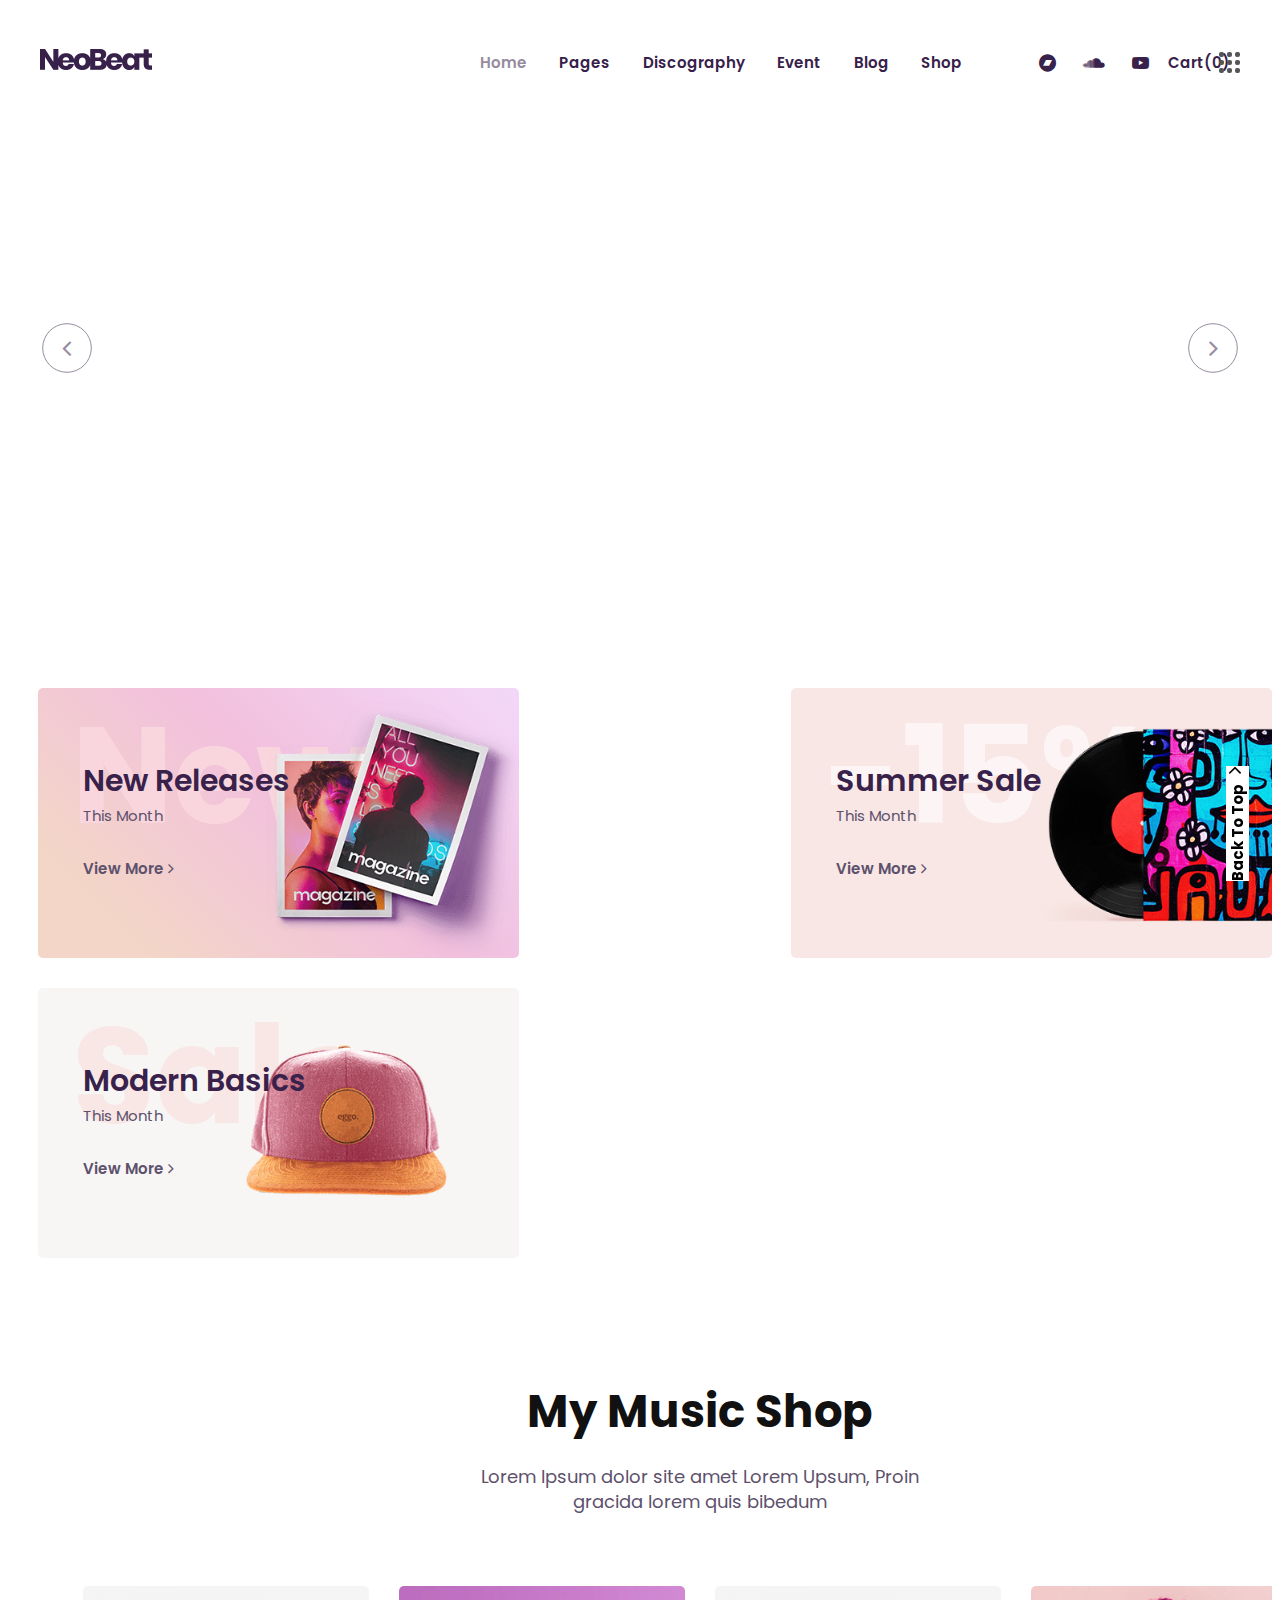
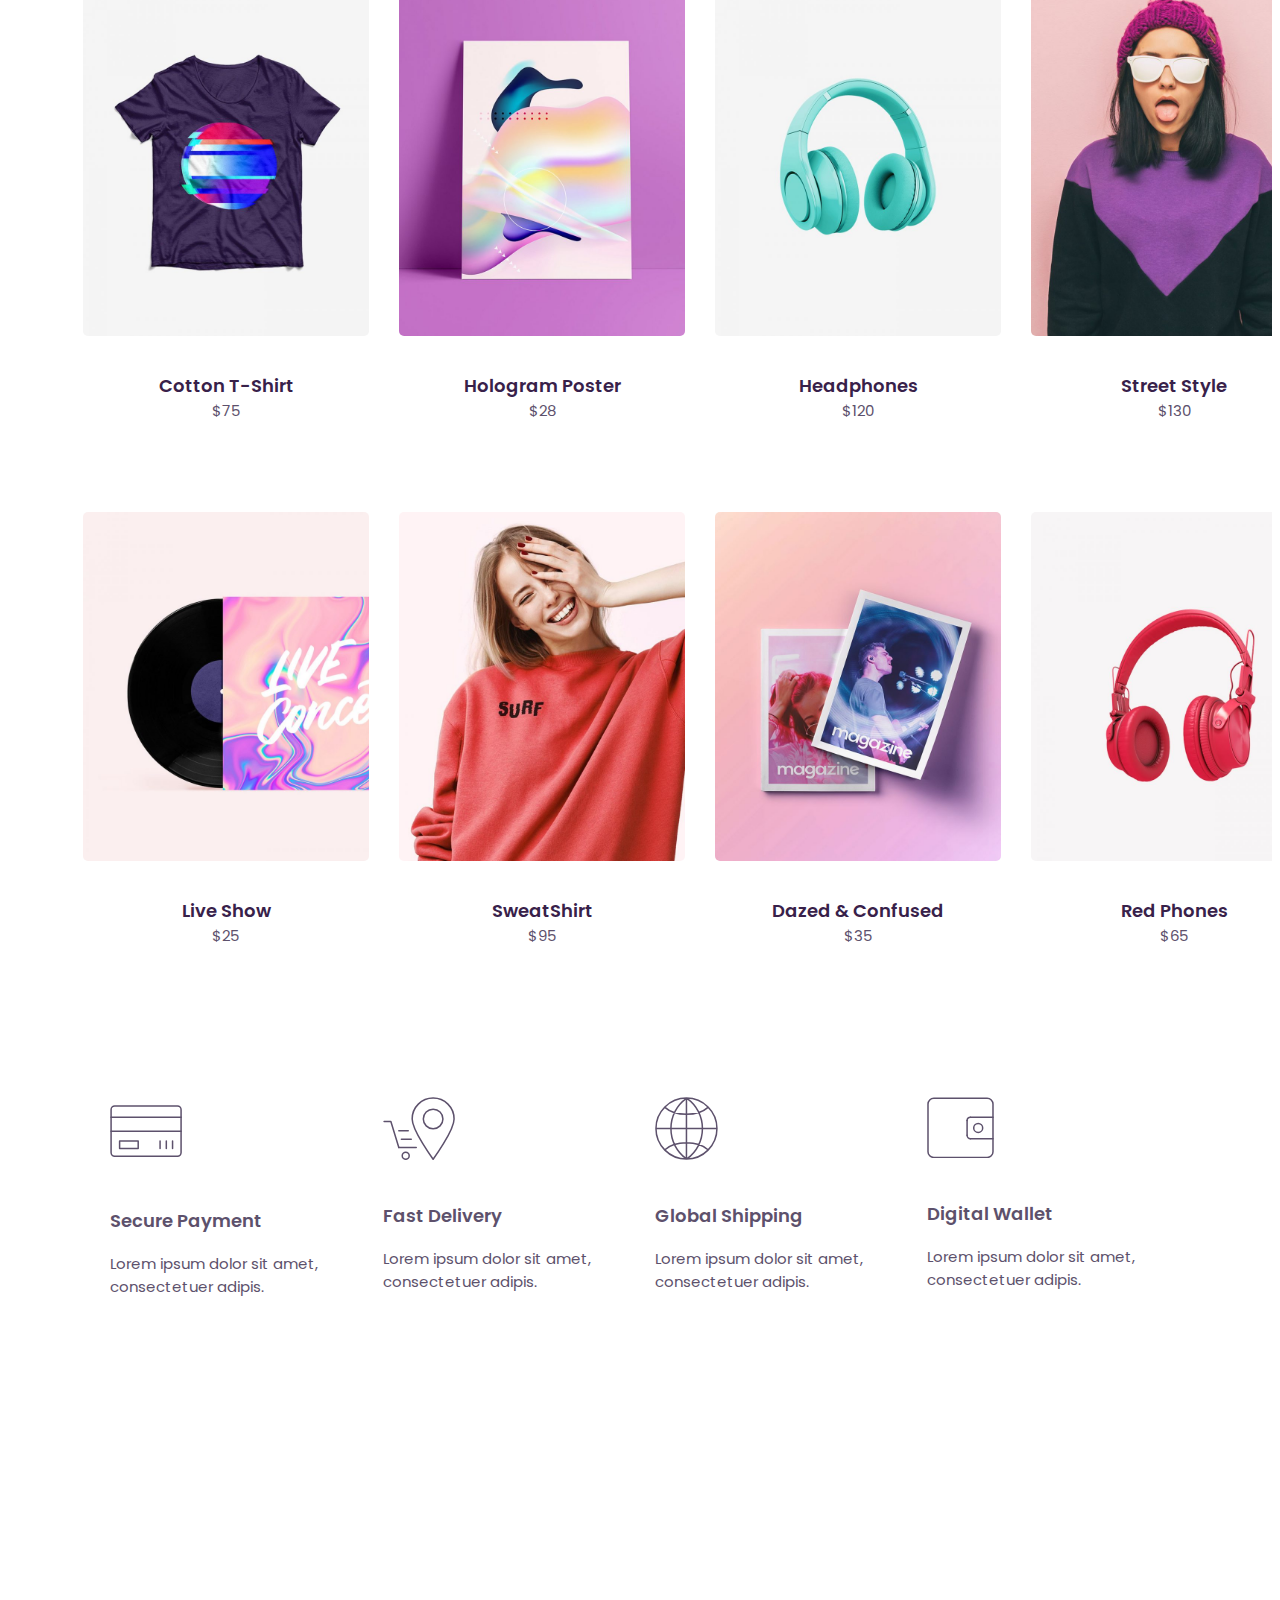
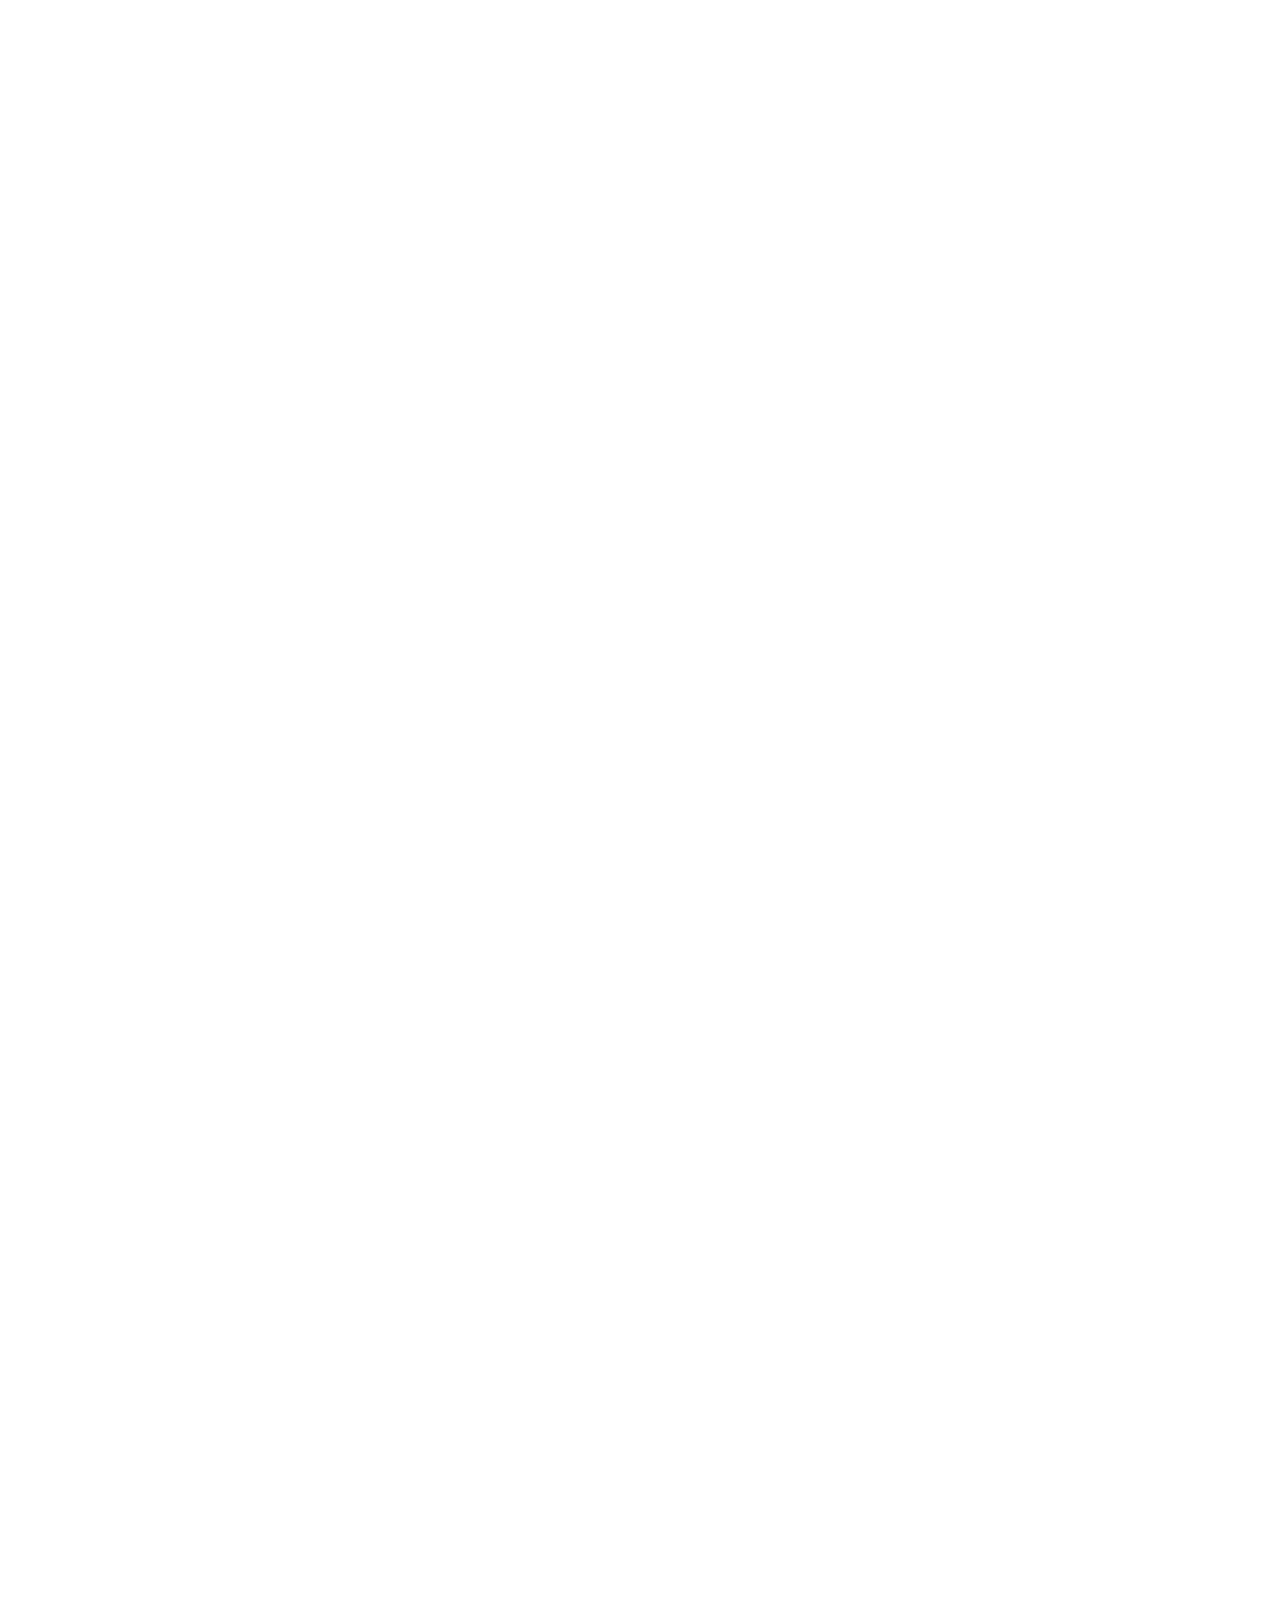
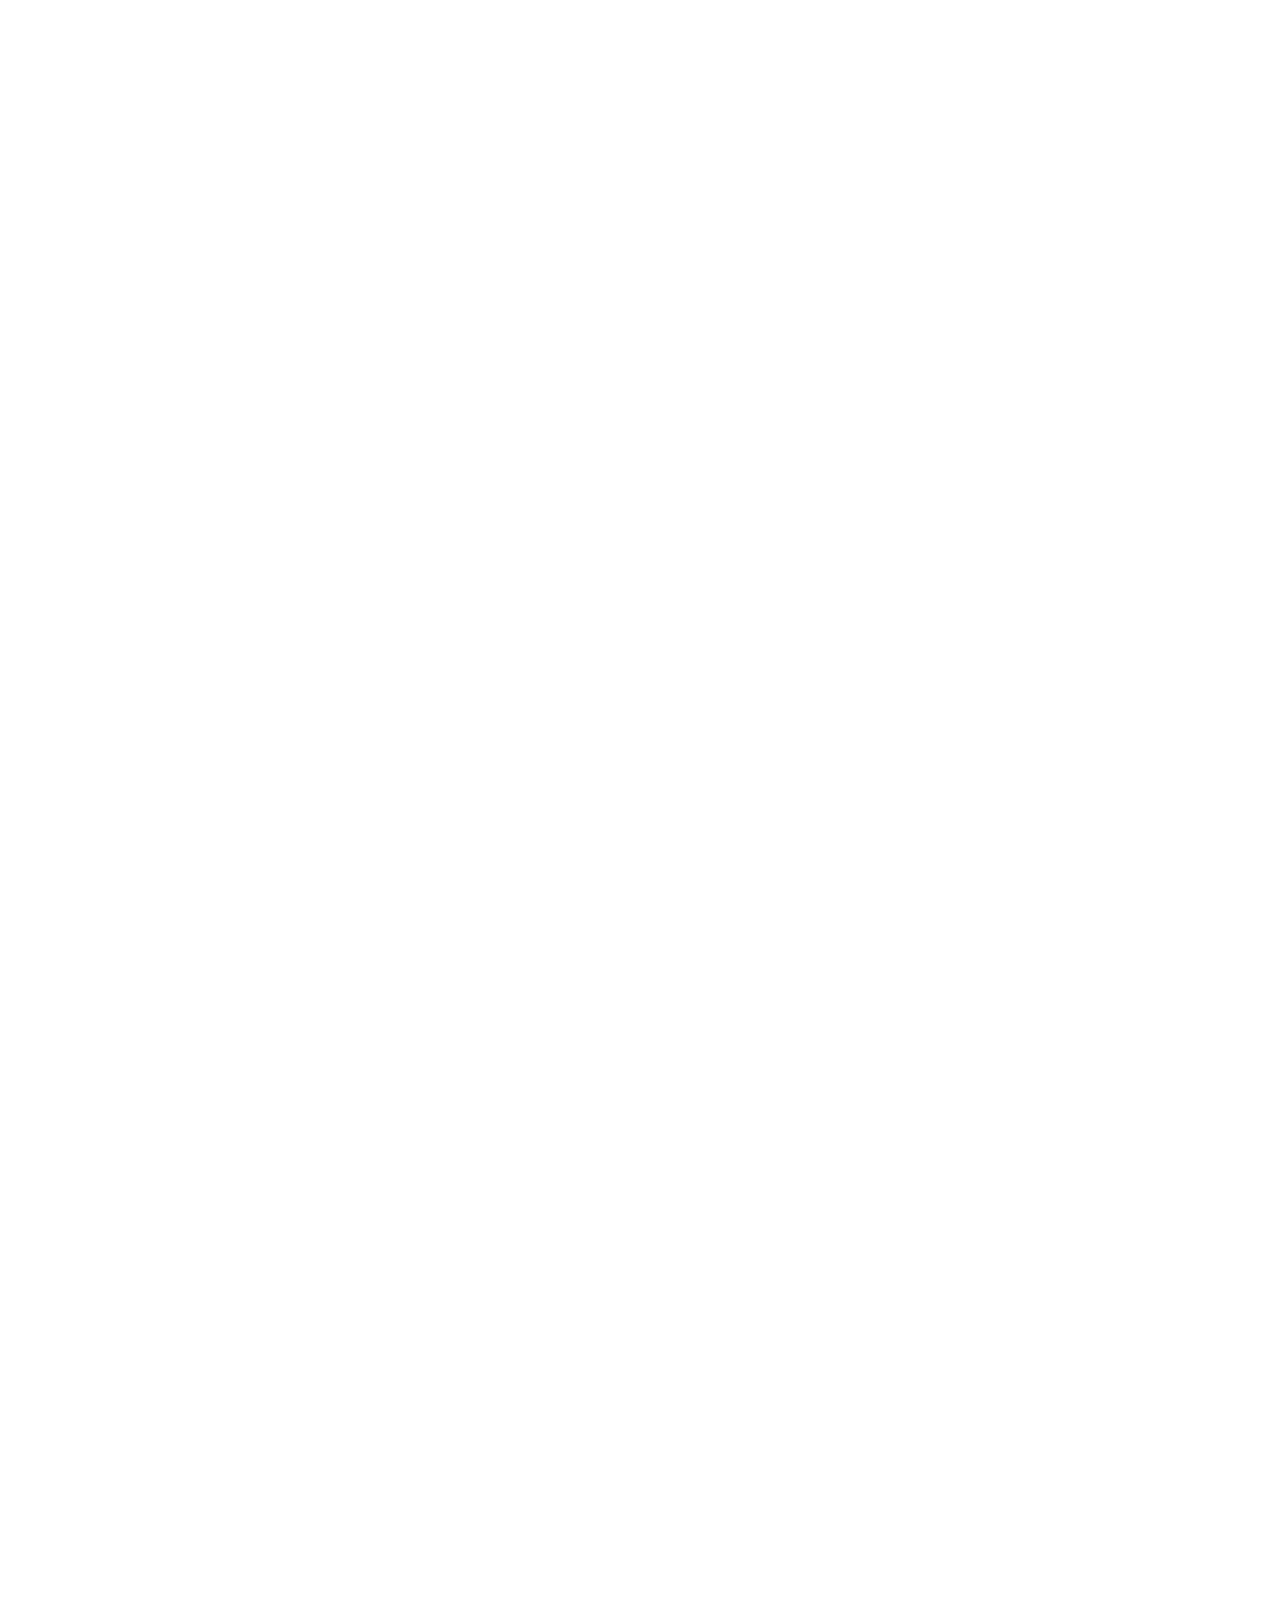
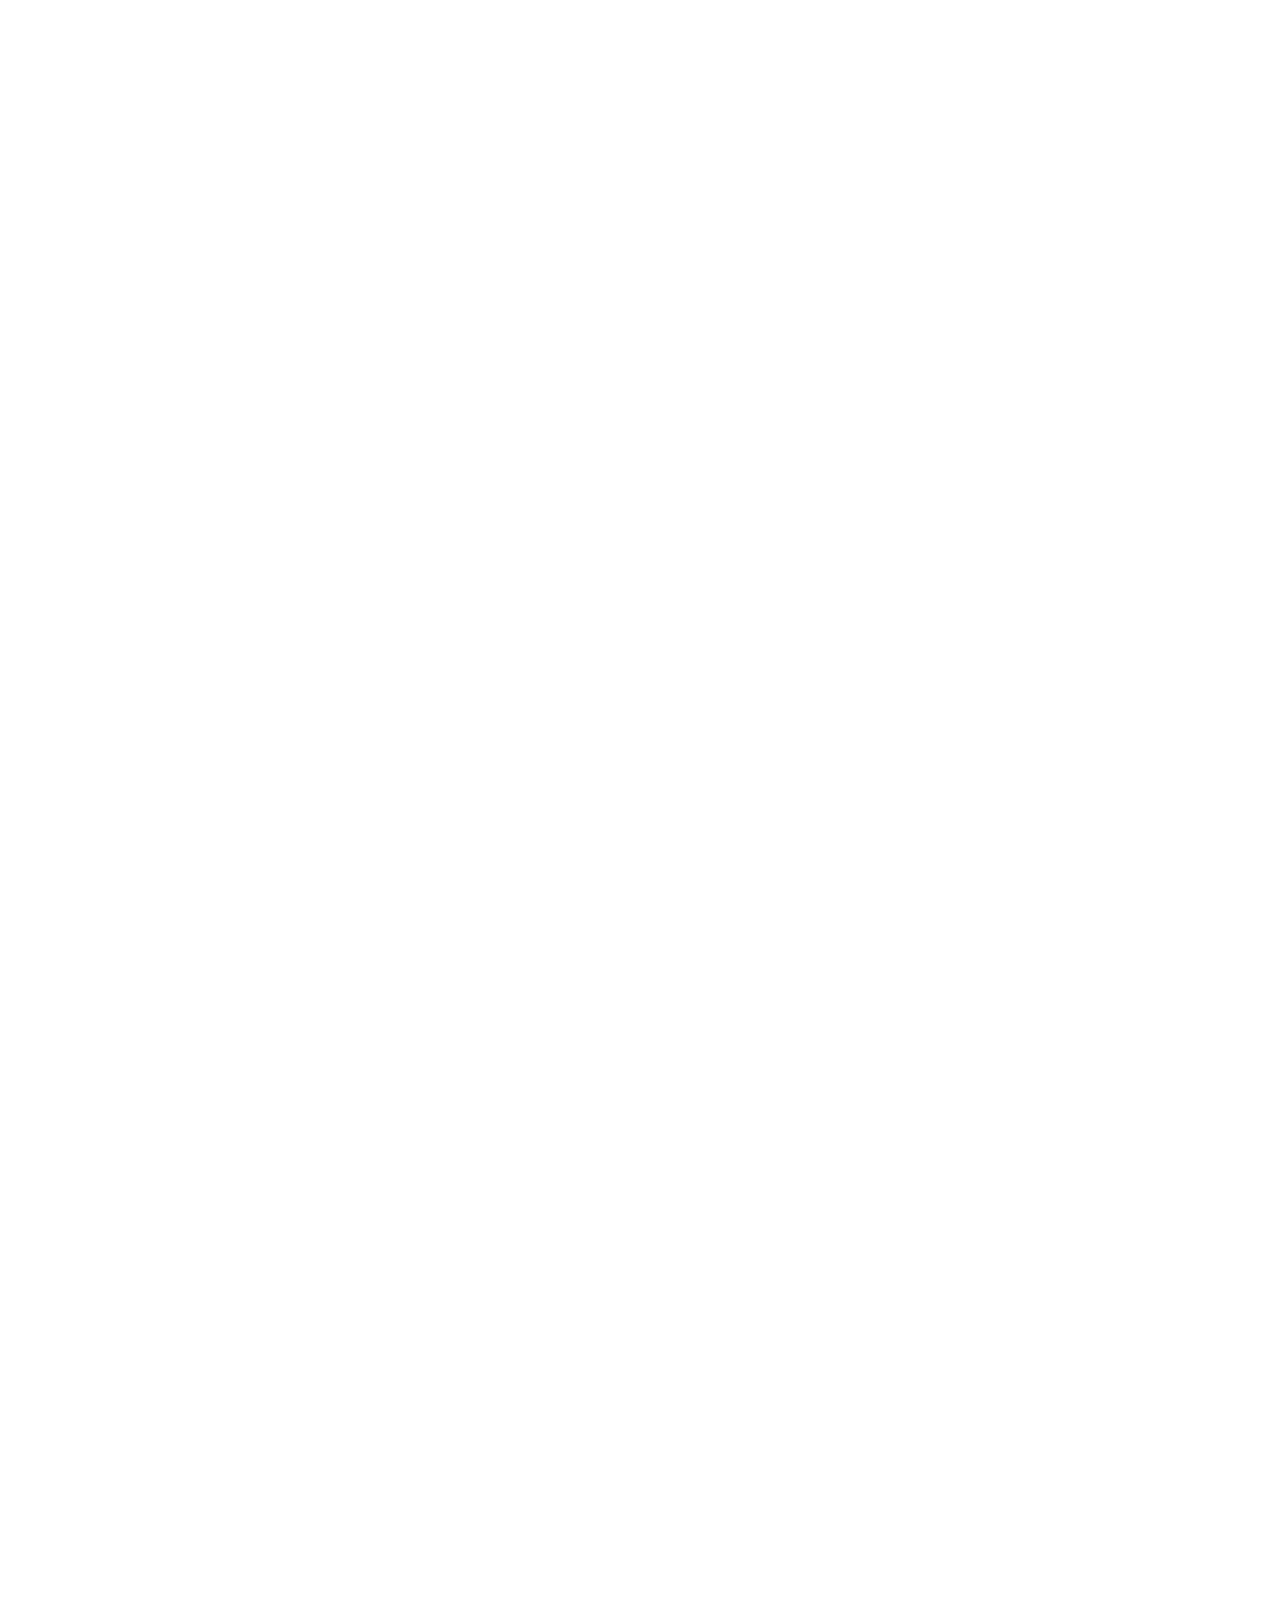
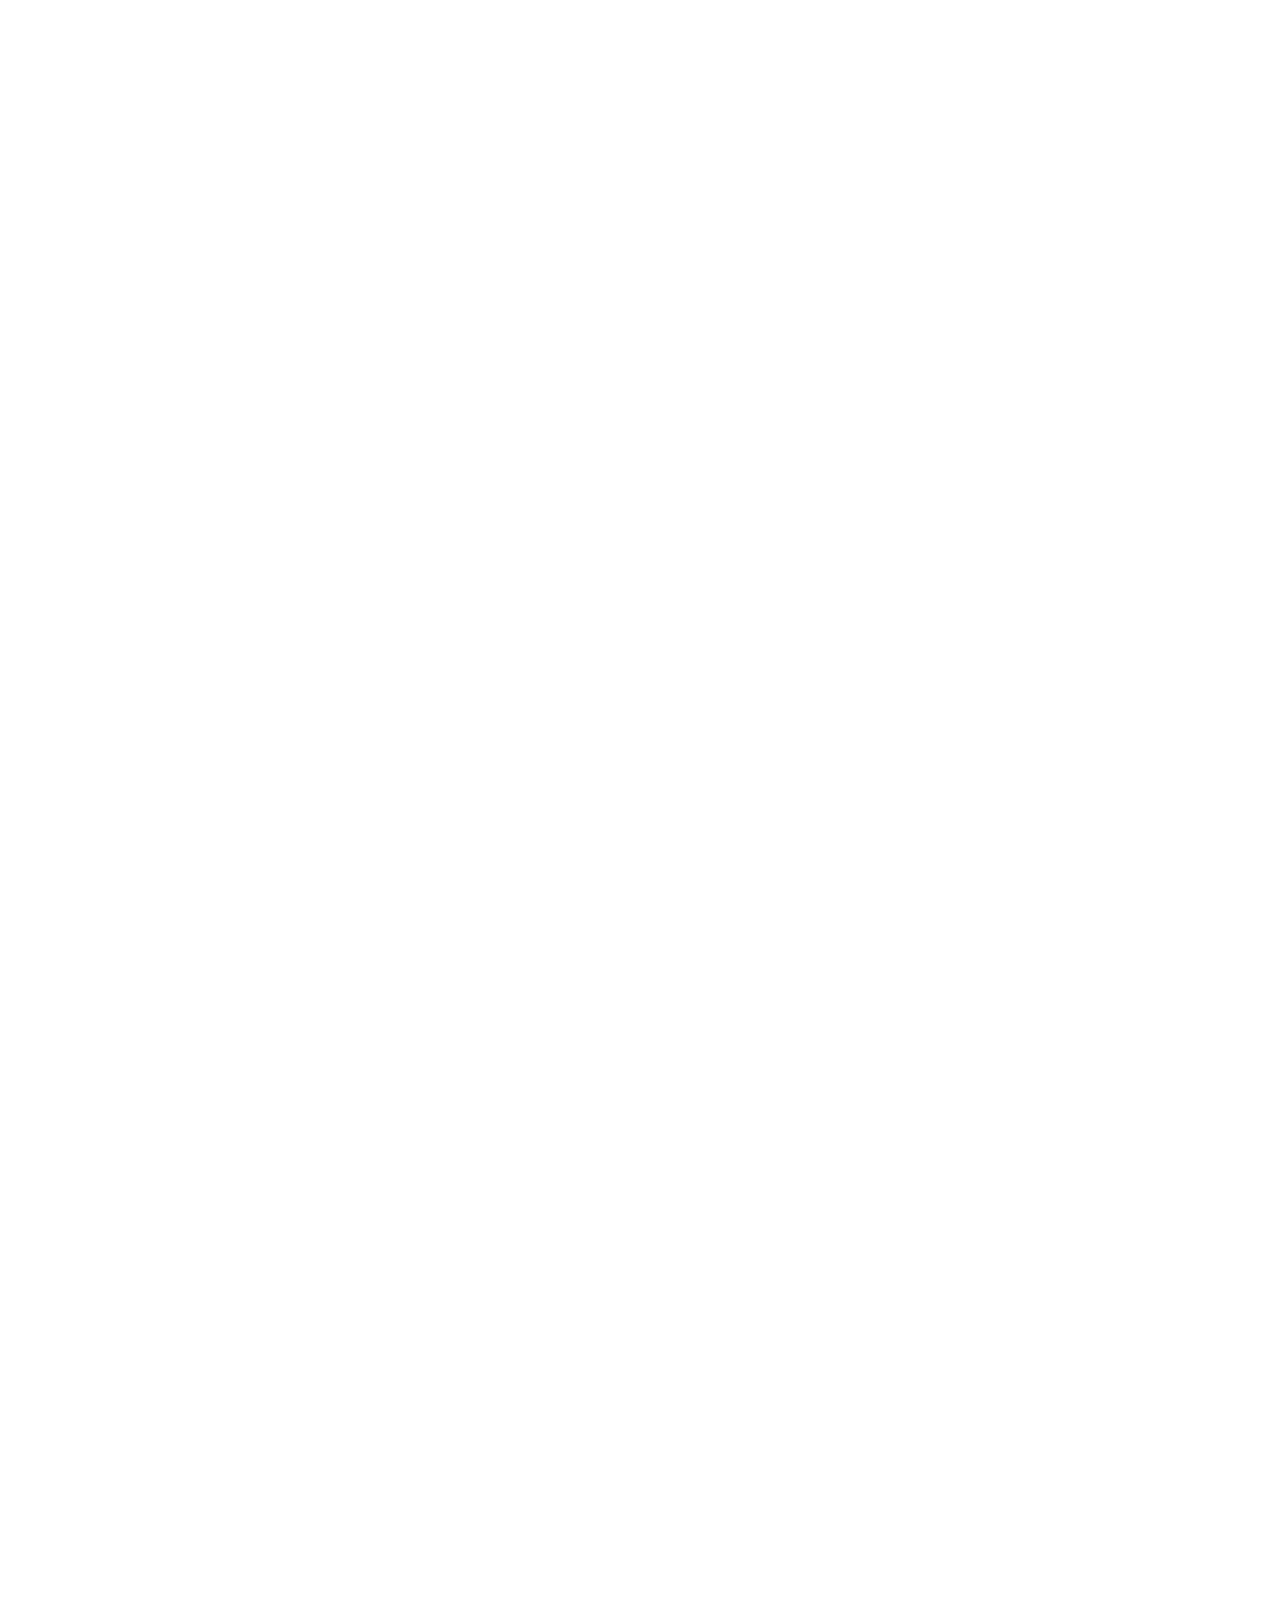
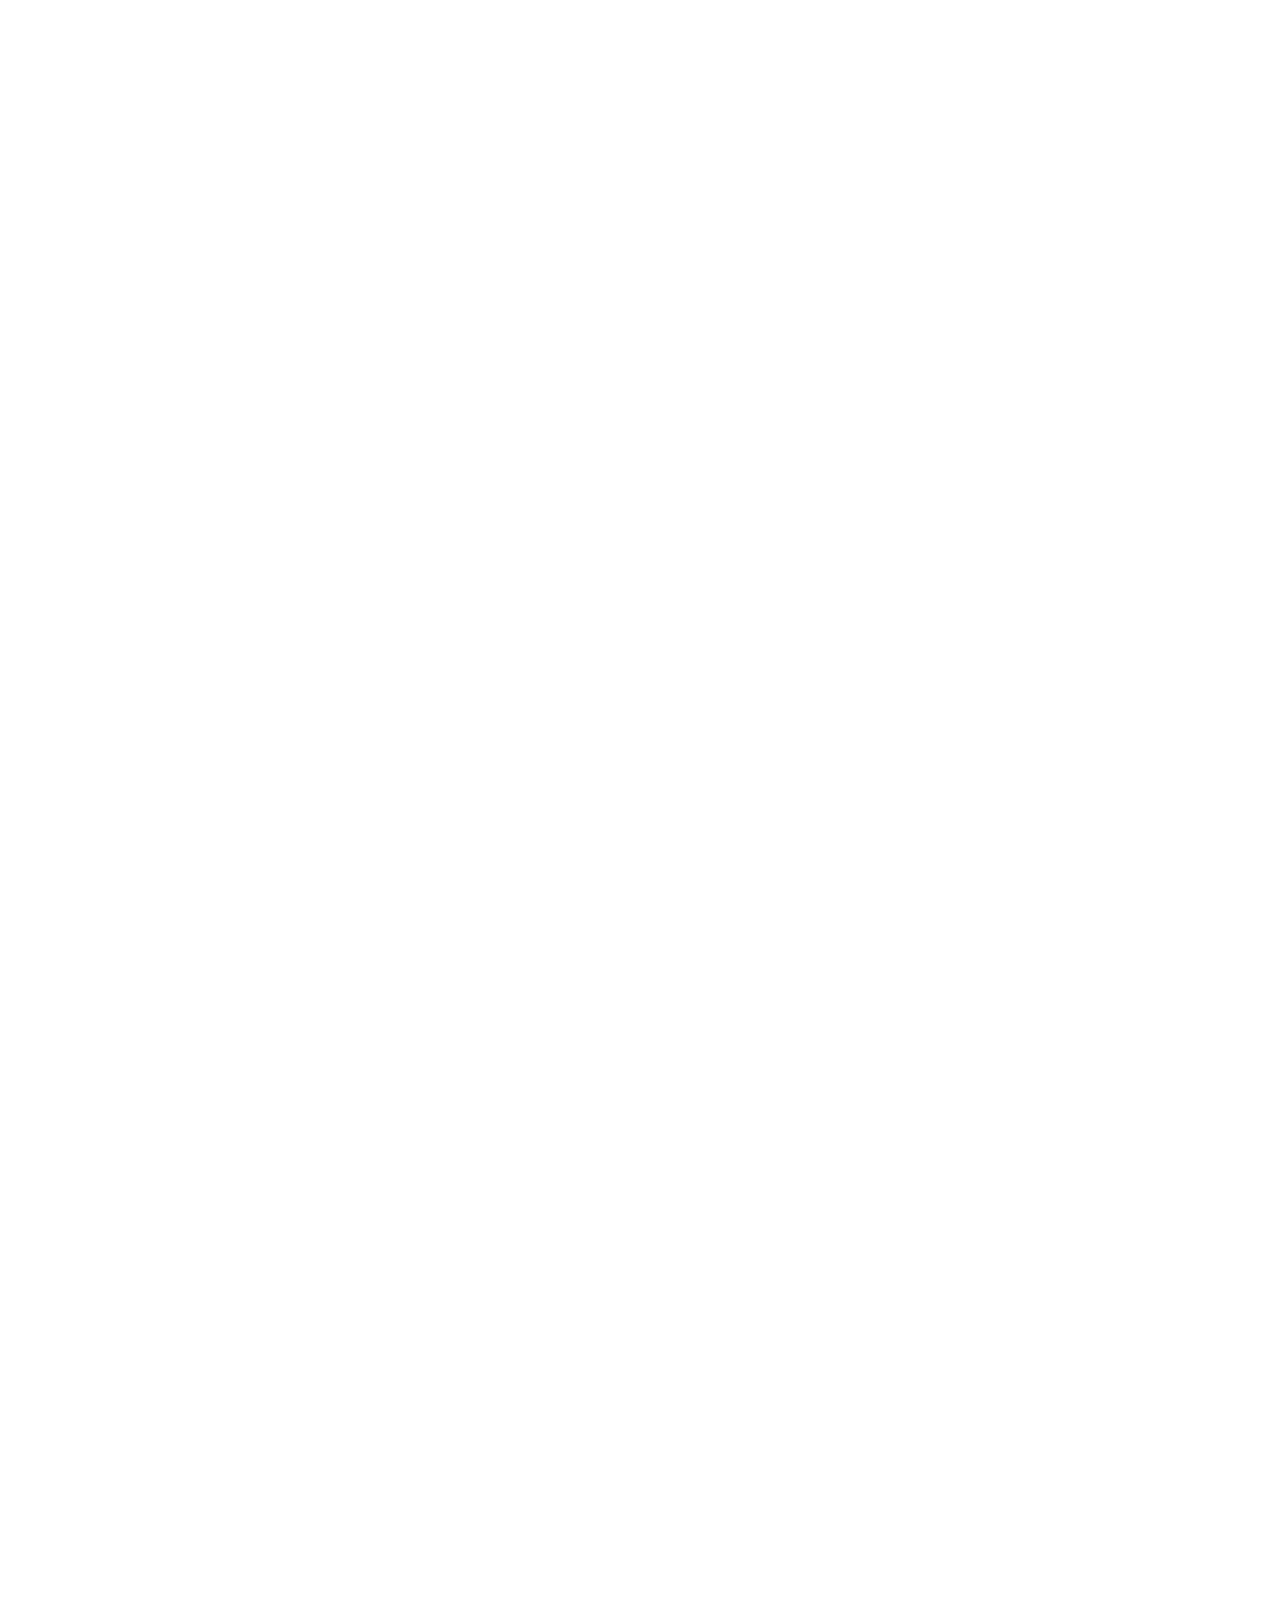
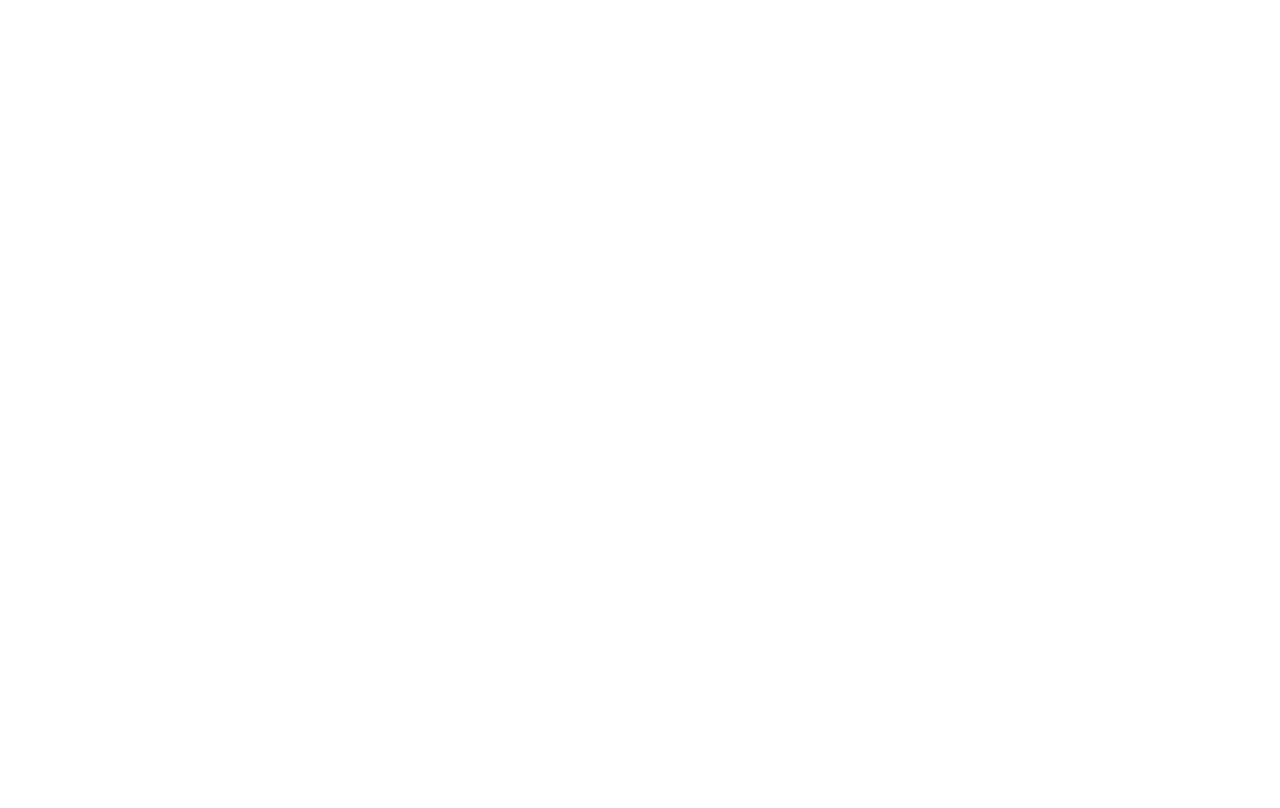
==== public/html/index.html @ ed82e615 "200928-1" ====
<!DOCTYPE html>
<html lang="ko">

<head>
	<meta charset="UTF-8">
	<meta name="viewport" content="width=device-width, initial-scale=1.0">
	<title>Music Shop</title>
	<link rel="shortcut icon" href="../img/dd-image-150x150.png">
	<link rel="stylesheet" href="../css/all.min.css">
	<link rel="stylesheet" href="https://stackpath.bootstrapcdn.com/font-awesome/4.7.0/css/font-awesome.min.css">
	<link rel="stylesheet" href="../css/bootstrap.min.css">
	<link rel="stylesheet" href="../css/animate-3.7.2.min.css">
	<link rel="stylesheet" href="../css/base.css">
	<link rel="stylesheet" href="../css/index.css">
	<script src="../js/jquery-3.5.1.min.js"></script>
	<script src="../js/bootstrap.min.js"></script>
	<script src="../js/imagesloaded.pkgd.min.js"></script>
	<script src="../js/wow.min.js"></script>
</head>

<body>
	<div class="wrapper">
		<div class="header-wrapper">
			<div class="header-wrap">
				<div class="logo ">
					<h1><a href="#"><img src="../img/Logo-dark.png" alt="top-logo" width="112px" height="21px"></a></h1>
				</div>
				<div class="nav-wrapper x60">
					<div class="nav-wrap">
						<ul class="nav">
							<li>
								<a href="#"><span class="off">Home</span></a>
								<ul class="sub-nav">
									<li>Main Home</li>
									<li>Tour Showcase</li>
									<li>Record Label</li>
									<li>Album Showcase</li>
									<li>Tour Home</li>
									<li>Video Home</li>
									<li>Artist Home</li>
									<li>Music Shop</li>
									<li>Music Festival</li>
									<li>Landing</li>
								</ul>
							</li>
							<li>
								<a href="#"><span>Pages</span></a>
								<ul class="sub-nav">
									<li>About The Band</li>
									<li>About Me</li>
									<li>About Us</li>
									<li>Contact Us</li>
									<li>Get In Touch</li>
									<li>Tour Page</li>
								</ul>
							</li>
							<li>
								<a href="#"><span>Discography</span></a>
								<div class="sub-nav-wrap">
									<ul class="sub-nav">
										<span>Standard</span>
										<li>Two Col. Standard</li>
										<li>Three Col. Standard</li>
										<li>Four Col. Standard</li>
										<li>Standard Predefined</li>
										<li>Album List Masonry</li>
									</ul>
									<ul class="sub-nav">
										<span>Gallery</span>
										<li>Two Col. Gallery</li>
										<li>Three Col. Gallery</li>
										<li>Four Col. Gallery</li>
										<li>Two Col. With Buttons</li>
										<li>Three Col. With Buttons</li>
										<li>Four Col. With Buttons</li>
									</ul>
									<ul class="sub-nav">
										<span>Artist and Album</span>
										<li>Artist List</li>
										<li>Artist Slider</li>
										<li>Artist Single</li>
										<li>Minimal Album Single</li>
										<li>Compact Album Single</li>
									</ul>
									<ul class="sub-nav">
										<span>Lastest Album</span>
										<li><img src="../img/dd-image-150x150.png" alt="Lastest Album"></li>
									</ul>
								</div><!-- //.sub-nav-wrap -->
							</li>
							<li>
								<a href="#"><span>Event</span></a>
								<ul class="sub-nav">
									<li>Events List</li>
									<li>Event Info Table</li>
									<li>Events Slider List</li>
									<li>Event Single</li>
								</ul>
							</li>
							<li>
								<a href="#"><span>Blog</span></a>
								<ul class="sub-nav">
									<li>Blog Standard</li>
									<li>Blog Left Sidebar</li>
									<li>Blog No Sidebar</li>
									<li>Blog Pinterest</li>
									<li>Post Types</li>
								</ul>
							</li>
							<li>
								<a href="#"><span>Shop</span></a>
								<ul class="sub-nav">
									<li>Product List</li>
									<li>Single Product</li>
									<li>Shop Layouts</li>
									<li>Shop Pages</li>
								</ul>
							</li>
						</ul><!-- //.nav -->
					</div><!-- //.nav-wrap -->
				</div><!-- //.nav-wrapper -->
				<div class="side-nav-wrap x25">
					<div class="media-wrap">
						<div class="media "><i class="fa fa-bandcamp"></i></div>
						<div class="media "><i class="fa fa-soundcloud"></i></div>
						<div class="media "><i class="fa fa-youtube-play"></i></div>
					</div>
					<div class="cart-wrap"> <a href="#"> Cart(0) </a>
						<div class="cart-message">No products in the cart.</div>
					</div>
					<div class="side-nav"><a href="#">
							<span class="square1">
								<div></div>
								<div></div>
								<div></div>
							</span>
							<span class="square2">
								<div></div>
								<div></div>
								<div></div>
							</span>
							<span class="square3">
								<div></div>
								<div></div>
								<div></div>
							</span>
							</i></a></div>
				</div><!-- //.side-nav-wrap -->
			</div><!-- //.header-wrap -->
		</div><!-- //.header-wrapper -->

		<div class="home-wrapper">
			<div class="home-wrap">
				<div class="slide-wrapper">
					<div class="slide-wrap">
						<div class="slide-left x40">
							<div class="title">
								<h2>Violet Sounds</h2>
							</div>
							<div class="slide-desc">
								<div>Lorem Ipsum rhis ts toshho svetsgin. Proin gravida nibh lor quis bibendum aucto</div>
							</div>

							<button class="btn-view">View More</button>
						</div>
					</div>

					<div class="slide-img "><img src="../img/home-4-rev-img-9.png" alt="omg"> </div>
					<div class="slide-img"><img src="../img/10.png" alt="circle"></div>
				</div>
				<div class="slide-wrapper">
					<div class="slide-wrap">
						<div class="slide-left x40">
							<div class="title">
								<h2>Modern Basic</h2>
							</div>
							<div class="slide-desc">
								<div>
									Lorem Ipsum rhis ts toshho svetsgin. Proin gravida nibh lor quis bibendum
									aucto
								</div>
							</div>
							<button class="btn-view">View More</button>
						</div>
					</div>
					<div class="slide-img"><img src="../img/home-4-rev-img-7-1.png" alt="lp"></div>
				</div>
				<div class="slide-wrapper">
					<div class="slide-wrap">
						<div class="slide-left x40">
							<div class="title">
								<h2>Discover Now</h2>
							</div>
							<div class="slide-desc"><div>Lorem Ipsum rhis ts toshho svetsgin. Proin gravida nibh lor quis bibendum aucto</div>
							</div>
							<button class="btn-view">View More</button>
						</div>
					</div>
					<div class="slide-img"><img src="../img/home-4-rev-img-8.png" alt="headphone"></div>
				</div>
				<div class="arrow-wrap">
					<div class="slide-arrowL slide-arrow">
						<svg>
							<circle cx="50%" cy="50%" r="45%"></circle>
						</svg>
						<svg>
							<circle cx="50%" cy="50%" r="44%"></circle>
						</svg>
						<i class="fa fa-angle-left"></i>
					</div>
					<div class="slide-arrowR slide-arrow">
						<svg>
							<circle cx="50%" cy="50%" r="45%"></circle>
						</svg>
						<svg>
							<circle cx="50%" cy="50%" r="44%"></circle>
						</svg>
						<i class="fa fa-angle-right"></i>
					</div>
				</div>
			
		</div><!-- //.home-wrap -->
	</div><!-- //.home-wrapper -->

	<section class="promo-wrapper">
		<div class="promo-wrap x33">
			<div class="bg">New</div>
			<div class="promo-img"><img src="../img/Banner-img-1.png" alt="promo"></div>
			<div class="promo-box">
				<div class="title">New Releases</div>
				<div class="desc">This Month</div>
				<div class="btn-more bar-ani">View More <i class="fa fa-angle-right"></i></div>
			</div>
		</div>
		<div class="promo-wrap x33">
			<div class="bg">-15%</div>
			<div class="promo-img"><img src="../img/Banner-img-2.png" alt="promo"></div>
			<div class="promo-box">
				<div class="title">Summer Sale</div>
				<div class="desc">This Month</div>
				<div class="btn-more bar-ani">View More <i class="fa fa-angle-right"></i></div>
			</div>
		</div>
		<div class="promo-wrap x33">
			<div class="bg">Sale</div>
			<div class="promo-img"><img src="../img/Banner-img-3.png" alt="promo"></div>
			<div class="promo-box">
				<div class="title">Modern Basics</div>
				<div class="desc">This Month</div>
				<div class="btn-more bar-ani">View More <i class="fa fa-angle-right"></i></div>
			</div>
		</div>
	</section><!-- //.promo-wrapper -->

<section class="shop-wrapper">
	<div class="shop-title">
		<div class="title"><h2>My Music Shop</h2></div>
		<div class="desc">Lorem Ipsum dolor site amet Lorem Upsum, Proin <br> gracida lorem quis bibedum</div>
		<div class="shop-wrap">
			<div class="shop-item x25"><a href="#">
				<div class="item-img"><img src="../img/Product-img-4-768x938.jpg" alt="product"><button class="btn-view">Add to cart</button></div>
				<div class="item-desc">Cotton T-Shirt</div>
				<div class="item-price">$75</div></a>
				
			</div>
			<div class="shop-item x25"><a href="#">
				<div class="item-img"><img src="../img/Product-img-3-768x938.jpg" alt="product"><button class="btn-view">Add to cart</button></div>
				<div class="item-desc">Hologram Poster</div>
				<div class="item-price">$28</div></a>
				
			</div>
			<div class="shop-item x25"><a href="#">
				<div class="item-img"><img src="../img/Product-img-2-768x938.jpg" alt="product"><button class="btn-view">Add to cart</button></div>
				<div class="item-desc">Headphones</div>
				<div class="item-price">$120</div></a>
				
			</div>
			<div class="shop-item x25"><a href="#">
				<div class="item-img"><img src="../img/Product-img-13-768x938.jpg" alt="product"><button class="btn-view">Add to cart</button></div>
				<div class="item-desc">Street Style</div>
				<div class="item-price">$130</div></a>
				
			</div>
			<div class="shop-item x25"><a href="#">
				<div class="item-img"><img src="../img/Product-img-26-768x938.jpg" alt="product"><button class="btn-view">Add to cart</button></div>
				<div class="item-desc">Live Show</div>
				<div class="item-price">$25</div></a>
				
			</div>
			<div class="shop-item x25"><a href="#">
				<div class="item-img"><img src="../img/Product-img-6-768x938.jpg" alt="product"><button class="btn-view">Add to cart</button></div>
				<div class="item-desc">SweatShirt</div>
				<div class="item-price">$95</div></a>
				
			</div>
			<div class="shop-item x25"><a href="#">
				<div class="item-img"><img src="../img/Product-img-21-768x938.jpg" alt="product"><button class="btn-view">Add to cart</button></div>
				<div class="item-desc">Dazed & Confused</div>
				<div class="item-price">$35</div></a>
				
			</div>
			<div class="shop-item x25"><a href="#">
				<div class="item-img"><img src="../img/Product-img-16-768x938.jpg" alt="product"><button class="btn-view">Add to cart</button></div>
				<div class="item-desc">Red Phones</div>
				<div class="item-price">$65</div></a>
				
			</div>
		</div>
	</div>

</section><!-- //.shop-wrapper -->


<div class="svg-wrapper">
	<div class="svg-wrap x25">
		<svg class="svgAni" xmlns="http://www.w3.org/2000/svg" xmlns:xlink="http://www.w3.org/1999/xlink" x="0px" y="0px" width="72.083px" height="68px" viewBox="0 0 72.083 52.083" enable-background="new 0 0 72.083 52.083" xml:space="preserve">
			<g>
			<path fill="none" stroke="#000000" stroke-width="1.5" stroke-linecap="round" stroke-linejoin="round" stroke-miterlimit="10" d="
					M67.481,51.214H4.686c-1.99,0-3.603-1.613-3.603-3.603V4.722c0-1.99,1.613-3.604,3.603-3.604h62.795
					c1.99,0,3.603,1.614,3.603,3.604v42.89C71.083,49.601,69.471,51.214,67.481,51.214z"></path>
			<line fill="none" stroke="#000000" stroke-width="1.5" stroke-linecap="round" stroke-linejoin="round" stroke-miterlimit="10" x1="1.083" y1="12.255" x2="71.083" y2="12.255"></line>
			<line fill="none" stroke="#000000" stroke-width="1.5" stroke-linecap="round" stroke-linejoin="round" stroke-miterlimit="10" x1="1.083" y1="26.201" x2="71.083" y2="26.201"></line>
			<g>
			<rect x="9.606" y="36.044" fill="none" stroke="#000000" stroke-width="1.5" stroke-linecap="round" stroke-linejoin="round" stroke-miterlimit="10" width="18.594" height="7.476"></rect>
			<line fill="none" stroke="#000000" stroke-width="1.5" stroke-linecap="round" stroke-linejoin="round" stroke-miterlimit="10" x1="50.075" y1="43.52" x2="50.075" y2="36.044"></line>
			<line fill="none" stroke="#000000" stroke-width="1.5" stroke-linecap="round" stroke-linejoin="round" stroke-miterlimit="10" x1="56.318" y1="43.52" x2="56.318" y2="36.044"></line>
			<line fill="none" stroke="#000000" stroke-width="1.5" stroke-linecap="round" stroke-linejoin="round" stroke-miterlimit="10" x1="62.561" y1="43.52" x2="62.561" y2="36.044"></line>
			</g>
			</g>
			</svg>
			<div class="svg-title">Secure Payment</div>
			<div class="svg-desc">Lorem ipsum dolor sit amet, <br> consectetuer adipis.</div>
	</div>
	<div class="svg-wrap x25">
		<svg class="svgAni" xmlns="http://www.w3.org/2000/svg" xmlns:xlink="http://www.w3.org/1999/xlink" x="0px" y="0px" width="72.091px" height="63.188px" viewBox="0 0 72.091 63.188" enable-background="new 0 0 72.091 63.188" xml:space="preserve">
			<g>
			<g>
			<polyline fill="none" stroke="#000000" stroke-width="1.5" stroke-linecap="round" stroke-linejoin="round" stroke-miterlimit="10" points="
						15.814,50.579 7.867,24.561 1.087,24.561 		"></polyline>
			<line fill="none" stroke="#000000" stroke-width="1.5" stroke-linecap="round" stroke-linejoin="round" stroke-miterlimit="10" x1="25.234" y1="33.849" x2="15.814" y2="33.849"></line>
			<line fill="none" stroke="#000000" stroke-width="1.5" stroke-linecap="round" stroke-linejoin="round" stroke-miterlimit="10" x1="15.814" y1="50.579" x2="33.247" y2="50.579"></line>
			<line fill="none" stroke="#000000" stroke-width="1.5" stroke-linecap="round" stroke-linejoin="round" stroke-miterlimit="10" x1="18.369" y1="42.216" x2="28.267" y2="42.216"></line>
			<circle fill="none" stroke="#000000" stroke-width="1.5" stroke-linecap="round" stroke-linejoin="round" stroke-miterlimit="10" cx="22.718" cy="58.813" r="3.478"></circle>
			</g>
			<g>
			<path fill="none" stroke="#000000" stroke-width="1.5" stroke-linecap="round" stroke-linejoin="round" stroke-miterlimit="10" d="
						M71.087,21.959c0,11.571-20.956,40.333-20.956,40.333S29.176,33.53,29.176,21.959c0-11.575,9.383-20.957,20.955-20.957
						C61.705,1.002,71.087,10.384,71.087,21.959z"></path>
			<path fill="none" stroke="#000000" stroke-width="1.5" stroke-linecap="round" stroke-linejoin="round" stroke-miterlimit="10" d="
						M59.934,21.959c0,5.412-4.388,9.801-9.803,9.801c-5.414,0-9.802-4.389-9.802-9.801c0-5.416,4.388-9.803,9.802-9.803
						C55.546,12.157,59.934,16.543,59.934,21.959z"></path>
			</g>
			</g>
			</svg>
		<div class="svg-title">Fast Delivery</div>
		<div class="svg-desc">Lorem ipsum dolor sit amet, <br> consectetuer adipis.</div>
	</div>
	<div class="svg-wrap x25">
		<svg class="svgAni" xmlns="http://www.w3.org/2000/svg" xmlns:xlink="http://www.w3.org/1999/xlink" x="0px" y="0px" width="62.917px" height="63px" viewBox="0 0 62.917 63" enable-background="new 0 0 62.917 63" xml:space="preserve">
			<path fill="none" stroke="#211F1F" stroke-width="1.5" stroke-linecap="round" stroke-linejoin="round" stroke-miterlimit="22.9256" d="
				M31.461,1.062c16.844,0,30.5,13.656,30.5,30.503c0,16.841-13.656,30.498-30.5,30.498c-16.844,0-30.5-13.656-30.5-30.498
				C0.961,14.718,14.617,1.062,31.461,1.062L31.461,1.062z M31.461,1.062v60.973 M0.974,31.565h60.974 M53.015,10.329
				c-4.656,4.203-12.579,6.968-21.57,6.968c-8.971,0-16.879-2.754-21.539-6.942 M53.015,52.799c-4.656-4.207-12.579-6.971-21.57-6.971
				c-8.971,0-16.879,2.754-21.539,6.941 M31.183,61.717c-9.2-6.498-15.257-17.551-15.257-30.096c0-12.515,6.03-23.549,15.196-30.052
				 M32.188,61.717c9.2-6.498,15.257-17.551,15.257-30.096c0-12.515-6.029-23.549-15.195-30.052"></path>
			</svg>
		<div class="svg-title">Global Shipping</div>
		<div class="svg-desc">Lorem ipsum dolor sit amet, <br> consectetuer adipis.</div>
	</div>
	<div class="svg-wrap x25">
		<svg class="svgAni" xmlns="http://www.w3.org/2000/svg" xmlns:xlink="http://www.w3.org/1999/xlink" x="0px" y="0px" width="66.93px" height="61.43px" viewBox="0 0 66.93 61.43" enable-background="new 0 0 66.93 61.43" xml:space="preserve">
			<path fill="none" stroke="#211F1F" stroke-width="1.5" stroke-linecap="round" stroke-linejoin="round" stroke-miterlimit="22.9256" d="
				M51.207,26.412c2.478,0,4.488,2.008,4.488,4.487c0,2.479-2.011,4.486-4.488,4.486c-2.479,0-4.486-2.007-4.486-4.486
				C46.721,28.42,48.729,26.412,51.207,26.412L51.207,26.412z"></path>
			<path fill="none" stroke="#211F1F" stroke-width="1.5" stroke-linecap="round" stroke-linejoin="round" stroke-miterlimit="22.9256" d="
				M6.812,1.305H60.19c3.194,0,5.81,2.612,5.81,5.809v47.569c0,3.196-2.615,5.81-5.81,5.81H6.812C3.613,60.494,1,57.88,1,54.684V7.114
				C1,3.917,3.613,1.305,6.812,1.305L6.812,1.305z"></path>
			<line fill="none" stroke="#211F1F" stroke-width="1.5" stroke-linecap="round" stroke-linejoin="round" stroke-miterlimit="22.9256" x1="43.441" y1="20.156" x2="66" y2="20.156"></line>
			<line fill="none" stroke="#211F1F" stroke-width="1.5" stroke-linecap="round" stroke-linejoin="round" stroke-miterlimit="22.9256" x1="66" y1="41.641" x2="43.441" y2="41.641"></line>
			<path fill="none" stroke="#211F1F" stroke-width="1.5" stroke-linecap="round" stroke-linejoin="round" stroke-miterlimit="22.9256" d="
				M43.441,41.641c-1.834,0-3.348-1.504-3.348-3.344"></path>
			<line fill="none" stroke="#211F1F" stroke-width="1.5" stroke-linecap="round" stroke-linejoin="round" stroke-miterlimit="22.9256" x1="40.094" y1="38.296" x2="40.094" y2="23.501"></line>
			<path fill="none" stroke="#211F1F" stroke-width="1.5" stroke-linecap="round" stroke-linejoin="round" stroke-miterlimit="22.9256" d="
				M40.094,23.501c0-1.839,1.505-3.345,3.348-3.345"></path>
			</svg>
		<div class="svg-title">Digital Wallet</div>
		<div class="svg-desc">Lorem ipsum dolor sit amet, <br> consectetuer adipis.</div>
	</div>
</div><!-- //.svg-wrapper -->

<div class="top-scroll">
	<h2>Back To Top</h2> <i class="fa fa-angle-right"></i>
</div>
	</div><!-- //.wrapper -->
	<script src="../js/index.js"></script>
</body>

</html>
---- public/css/base.css ----
ol, ul, li, p, div, h1, h2, h3, h4, h5, header, section, article, aside, footer {list-style: none; margin: 0; padding: 0; }
h1, h2, h3, h4, h5, h6{font-size: 1rem;}
a, a:link, a:visited, a:active, a:hover {color: inherit; text-decoration: none;}
---- public/css/index.css ----
@import url('https://fonts.googleapis.com/css2?family=Poppins:wght@200;300;400;500;600;700;800;900&display=swap');
/* font-family: 'Poppins', sans-serif; */

/************ COMMON  *************/
html,body{font-family: 'Poppins' , sans-serif;
	font-size: 15px;
	font-weight: 400;
	color: #5d516c;
	background-color: #fff;
	overflow-x: hidden; 
	height: 12000px;}
	
.title{ color: #38214A;}
.bar-ani::after{display: block; content:""; border-bottom: 1px solid #38214A; transform: scaleX(0); transform-origin: left; transition: all 0.4s;}
.bar-ani:hover::after{transform: scaleX(1); }

.x100{flex:calc(100% - 2rem) 0 0; margin: 1rem;}
.x60{flex:calc(60% - 2rem) 0 0; margin: 0 1rem;}
.x50{flex:calc(50% - 2rem) 0 0; margin: 0 1rem;}
.x40{flex:calc(40% - 2rem) 0 0; margin: 0 1rem;}
.x33{flex:calc(33.3333% - 2rem) 0 0; margin: 0 1rem;}
.x25{flex:calc(25% - 2rem) 0 0; margin: 0 1rem;}
.x16{flex:calc(16.6666% - 2rem) 0 0; margin: 0 1rem;}

.btn-view{background-color: #fff; border-radius: 32px; padding: 12px 48px; border:none; box-shadow: 0 0 10px rgba(242,192,221,0.4); cursor: pointer;  z-index: 2; color: #38214A; transition: transform 0.5s;}
.btn-view:hover{transform: translateY(-5px); box-shadow: 0 10px 10px rgba(242,192,221,0.6);}
.wrapper{ position: relative;}
/************ HEADER  *************/
.header-wrapper{width: 100vw; height: 109px; position: absolute; top: 0; left: 0; z-index: 10; user-select: none; transition:top 0.5s;}
.header-wrapper.on{position: fixed; top: 0px; height: 70px; background-color: #fff;}
.header-wrap{display: flex; justify-content: space-between; align-items: center; text-align: center; width: 95%; max-width: 1920px;  height: 100%; margin: 0 auto; position: relative;} 
.header-wrap .nav-wrap{margin-left: 35%; min-width: 548px;}
.header-wrap .nav-wrapper .nav{display: flex; justify-content: space-evenly; align-items: center;  }
.header-wrap .nav > li span{color:#37214A; font-weight: 600; font-size: 1em;}
.header-wrap .nav > li span.off{color:#978C9F;}
.nav > li .sub-nav{display: none; }

.header-wrap .side-nav-wrap{display: flex; justify-content: flex-end; align-items: center; color: #38214A; }
.header-wrap .side-nav-wrap > div{display: inline-block;}
.header-wrap .side-nav-wrap .media-wrap{display: flex; justify-content:space-between; align-items: center; width: 110px;}
.header-wrap .side-nav-wrap .media-wrap>div{display: inline-block;  font-size: 17px; cursor: pointer;}
.header-wrap .side-nav-wrap .cart-wrap{width: 8%; margin: 0 10% 0 7%; }
.header-wrap .side-nav-wrap .cart-wrap a{font-weight: 600; }
.header-wrap .side-nav-wrap .cart-wrap .cart-message{display: none;}
.header-wrap .side-nav-wrap .side-nav span{display: flex; justify-content: space-between; align-items: center; }
.header-wrap .side-nav-wrap .side-nav div{width: 5px; height: 5px; background-color: #555; border-radius: 2px; margin: 1.5px;}


/************  HOME  *************/
.home-wrapper{width: 100%; height: 778px; position: relative; overflow: hidden; font-size: 1rem; user-select: none;}
.home-wrap{width:100%; height: 100%; max-width: 1920px; margin: 0 auto;}
.home-wrap .slide-wrapper{position: absolute; width: 100%; height: 100%; left: 0; top: 0; opacity: 0;  overflow: hidden; }
.home-wrap .slide-wrapper .slide-wrap{width: 80%; height: 100%; position: relative; display: flex; justify-content: start; align-items: center; align-items: center; margin: 0 auto; }
.home-wrap .slide-wrapper .slide-wrap .slide-left{display: flex; flex-wrap: wrap; z-index: 10; }
.home-wrap .slide-wrapper .slide-wrap .slide-left .title{ overflow: hidden;}
.home-wrap .slide-wrapper .slide-wrap .slide-left .title h2{font-weight: 800; font-size: 4.2em; animation-duration: 1s; }
.home-wrap .slide-wrapper .slide-wrap .slide-left .slide-desc{margin: 24px 0 32px 0; font-size: 1.2em; overflow: hidden;}
 
.home-wrap .slide-wrapper .slide-img{ transition: all 1s; animation-name: none;}
.home-wrap .slide-wrapper .slide-img.slide-ani{ animation: slideAni 1s ease-in-out;}
.home-wrap .slide-wrapper .slide-img.slide-ani-down{ animation: slideAniDown 0.75s ease-in-out; }
.home-wrap .slide-wrapper .slide-wrap .slide-left .slide-desc > div{animation-duration: 1.1s; animation-delay: 0.2s; }
.home-wrap .slide-wrapper .slide-wrap .slide-left .btn-view{animation-duration: 0.8s; animation-delay: 0s; animation-timing-function: cubic-bezier(0.8, 0.15, 0.55, 0.8);  font-weight: 600; }

.home-wrap .slide-wrapper .slide-wrap .slide-left .slide-ani-up{animation-name:slideAniUp;}

.home-wrap .slide-wrapper:nth-child(1){background: #F7F6F5;}
.home-wrap .slide-wrapper:nth-child(1) .slide-img:nth-child(2){ 
	position: absolute; right: -100px; bottom: 0;}
	.home-wrap .slide-wrapper:nth-child(1) .slide-img:nth-child(3){ position: absolute; left: 0; top:-100px; }
.home-wrap .slide-wrapper:nth-child(2) { background: #F8E7E5;}
.home-wrap .slide-wrapper:nth-child(2) .slide-img {position: absolute; right: 5%; bottom: 10%; }
.home-wrap .slide-wrapper:nth-child(3) {background: linear-gradient(45deg, rgb(243, 214, 199) 10%, rgba(242,192,221,1) 55%, rgba(243,216,249,1) 100%); }
.home-wrap .slide-wrapper:nth-child(3) .slide-img { position: absolute; right: 0; bottom: 10%; padding-right: 20%; }

@keyframes slideAni {
	from{transform: translateX(100px); }
	to{transform: translateX(0);}
}
@keyframes slideAniDown {
	from{transform: translateY(-100px);}
	to{transform: translateY(0);}
}
@keyframes slideAniUp {
	from{transform: translateY(100%); opacity: 0;}
	to{transform: translateY(0); opacity:1;}
}

.home-wrap .arrow-wrap{position: relative; width: 95%; top: 50%; left: 0; transform: translateY(-50%); display: flex; justify-content: space-between; margin: 15px auto;}
.home-wrap .slide-arrow{width:54px; height:54px; position: relative; cursor: pointer;} 
.home-wrap .slide-arrow svg{width:54px; height:54px; position: absolute; transform: rotate(180deg);}
.home-wrap .slide-arrow svg circle{stroke:#978C9F; stroke-width: 1px; fill: transparent;  }
.home-wrap .slide-arrow svg:nth-child(2) circle{stroke:#111;  stroke-dasharray: 150; stroke-dashoffset: 150;  }
.home-wrap .slide-arrow:hover svg:nth-child(2) circle{stroke-dashoffset: 0; }
.home-wrap .slide-arrow .fa{position: absolute; left: 50%; top: 50%; transform: translate(-50%, -50%); font-size: 26px; font-weight: 300; color: #978C9F; transition: all 1s;}
.home-wrap .slide-arrow:hover .fa{color: #111;}

/************ PROMO  *************/
.promo-wrapper{width: 100%;  max-width: 1920px; font-size: 1rem; display: flex; justify-content: space-between; align-items: center; flex-wrap: wrap; padding: 0 1rem; margin: 0 auto; user-select: none;}
.promo-wrap{border-radius: 5px; position: relative; display: flex; justify-content: start; align-items: center; height: 100%; min-height: 18em; padding: 0 3em; margin-top: 2em; height:17.6vw; overflow: hidden;}
.promo-wrap:nth-child(1) {background: linear-gradient(45deg, rgb(243, 214, 199) 15%, rgba(242,192,221,1) 55%, rgba(243,216,249,1) 100%);}
.promo-wrap:nth-child(2) {background: #F8E7E5;}
.promo-wrap:nth-child(3) {background: #F7F6F5;}
.promo-wrap .bg{font-size: 9em; font-weight: 700; position: absolute; bottom: 30%; left: 0.25em;}
.promo-wrap:nth-child(1) .bg{color: #F9D6DD;}
.promo-wrap:nth-child(2) .bg{color: #FDF5F5;}
.promo-wrap:nth-child(3) .bg{color: #F8E7E5;}
.promo-wrap .promo-img{position: absolute; right: 0; transition:transform 0.5s; transform:translateX(0); }
.promo-wrap .promo-img img{width: 100%; height: 100%; }
.promo-wrap:hover .promo-img{transform:translateX(1em); }
.promo-wrap .promo-box{z-index: 5; padding-bottom: 0.5em;}
.promo-wrap .promo-box .title{font-size: 2em; font-weight: 600;}
.promo-wrap .promo-box .desc{font-size: 1em; padding-bottom: 2em;}
.promo-wrap .promo-box .btn-more{font-size: 1em; font-weight: 600; cursor: pointer; display: inline-block;}
.promo-wrap .promo-box .btn-more i{ font-size: 1.1em; }

/************ Music Shop  *************/
.shop-wrapper{width: 100%; font-size: 1rem; margin-top: 60px; padding: 4em; overflow: hidden;}
.shop-wrapper .shop-title{text-align: center; margin: 0 auto; }
.shop-wrapper .shop-title .title h2{font-size: 3em; color:#111; font-weight: 700; letter-spacing: -0.2;}
.shop-wrapper .shop-title .desc{font-size: 1.2em; margin: 1em 0 4em 0; line-height: 1.4; }
.shop-wrapper .shop-wrap{display: flex; flex-wrap: wrap; }
.shop-wrapper .shop-wrap .shop-item img{width: 100%; border-radius: 5px; transition:all 0.5s;} 
.shop-wrapper .shop-wrap .shop-item .item-img{position: relative;}
.shop-wrapper .shop-wrap .item-desc{color:#38214A; font-size: 1.2em; font-weight: 600; margin-top: 30px;}
.shop-wrapper .shop-wrap .item-price{margin-bottom: 90px;}
.shop-wrapper .item-img .btn-view{position: absolute; bottom: 2em; left: 50%; transform:translateX(-50%); opacity: 0; transition:all 0.5s; font-size: 1em; letter-spacing: -0.2; font-weight: 500;}
.shop-wrapper .item-img .btn-view:hover{bottom: 2.25em;}
.shop-wrapper .shop-wrap .shop-item:hover img{filter: blur(5px);}
.shop-wrapper .shop-wrap .shop-item:hover .btn-view{opacity: 1;}

/************ Svg Wrapper  *************/
.svg-wrapper{width: 1200px; margin: 0 auto; font-size: 1rem; display: flex; color: #5D516C; flex-wrap: wrap;}
.svg-wrapper .svg-wrap{margin-bottom: 30px; }
.svg-wrapper .svg-wrap svg path{stroke:#5d516c; color:#5d516c; }
.svg-wrapper .svg-wrap svg line{stroke:#5d516c; color:#5d516c; }
.svg-wrapper .svg-wrap svg rect{stroke:#5d516c; color:#5d516c; }
.svg-wrapper .svg-wrap svg polyline{stroke:#5d516c; color:#5d516c; }
.svg-wrapper .svg-wrap svg circle{stroke:#5d516c; color:#5d516c; }
.svg-wrapper .svg-wrap .svg-title{margin: 2em 0 1em 0; font-weight: 600; font-size: 1.2em;}

/************ ScrollTop  *************/
.top-scroll{color: #000; background-color: #fff; position: fixed; right: -15px; bottom: 65px; transform: rotate(-90deg); cursor: pointer;  transition: opacity 0.5s; display: flex; }
.top-scroll i{margin-left: 10px; font-size: 22px; font-weight:500; transition:transform 0.5s; line-height: 0.8; }
.top-scroll:hover i{transform: translateX(5px);}

/************ Responsive  *************/
@media screen and (max-width: 1679px) {
	 
	.slide-wrapper:nth-child(1) .slide-img:nth-child(2) img{ 
		width: 881px;}
	.slide-wrapper:nth-child(2) .slide-img:nth-child(2) img{ 
		width: 780px;}
	.slide-wrapper:nth-child(3) .slide-img:nth-child(2) img{ 
		width: 450px;}
}
@media screen and (max-width: 1399px) {
	.home-wrapper{height:650px; }
	.svg-wrapper{width: 1100px; }
	.svg-wrapper{width: auto; margin: 0	6.8vw;}
}

@media screen and (max-width: 1024px) {
	.header-wrapper{position: static; height: 70px;}
	.header-wrap .nav-wrapper , .header-wrap .side-nav-wrap .cart-wrap , .header-wrap .side-nav-wrap .media-wrap{display: none;}
	.slide-wrapper:nth-child(1) .slide-img:nth-child(2) img{ 
		width: 801px;}
	.slide-wrapper:nth-child(2) .slide-img:nth-child(2) img{ 
		width: 610px;}
	.slide-wrapper:nth-child(3) .slide-img:nth-child(2) img{ 
		width: 380px;}
	.home-wrap .slide-wrapper:nth-child(2) .slide-img{bottom: 0%; transform:translateY(0);}
	.home-wrap .slide-wrapper:nth-child(3) .slide-img{bottom: 0%; transform:translateY(0);}
	.promo-wrapper{font-size: 0.9rem; }
	.svg-wrapper{width: auto; margin: 0	6.8vw;}
}

@media screen and (max-width: 767px) {
	.home-wrap .arrow-wrap{display: none;}
	.shop-wrapper{padding:2em ;}
	.svg-wrapper{width: auto; margin: 0	6.8vw;}
	.top-scroll{right: -25px;}
} 

@media screen and (max-width: 696px) {
	.home-wrapper{min-height:780px; }
	.slide-wrapper:nth-child(1) .slide-img:nth-child(2) img{ 
		width: 387px;}
	.slide-wrapper:nth-child(2) .slide-img:nth-child(2) img{ 
		width: 380px;}
	.slide-wrapper:nth-child(3) .slide-img:nth-child(2) img{ 
		width: 250px;}
	
}
			
@media screen and (max-width: 640px) {
	.promo-wrapper{font-size: 0.7rem; }
}

@media screen and (max-width: 480px) {

}
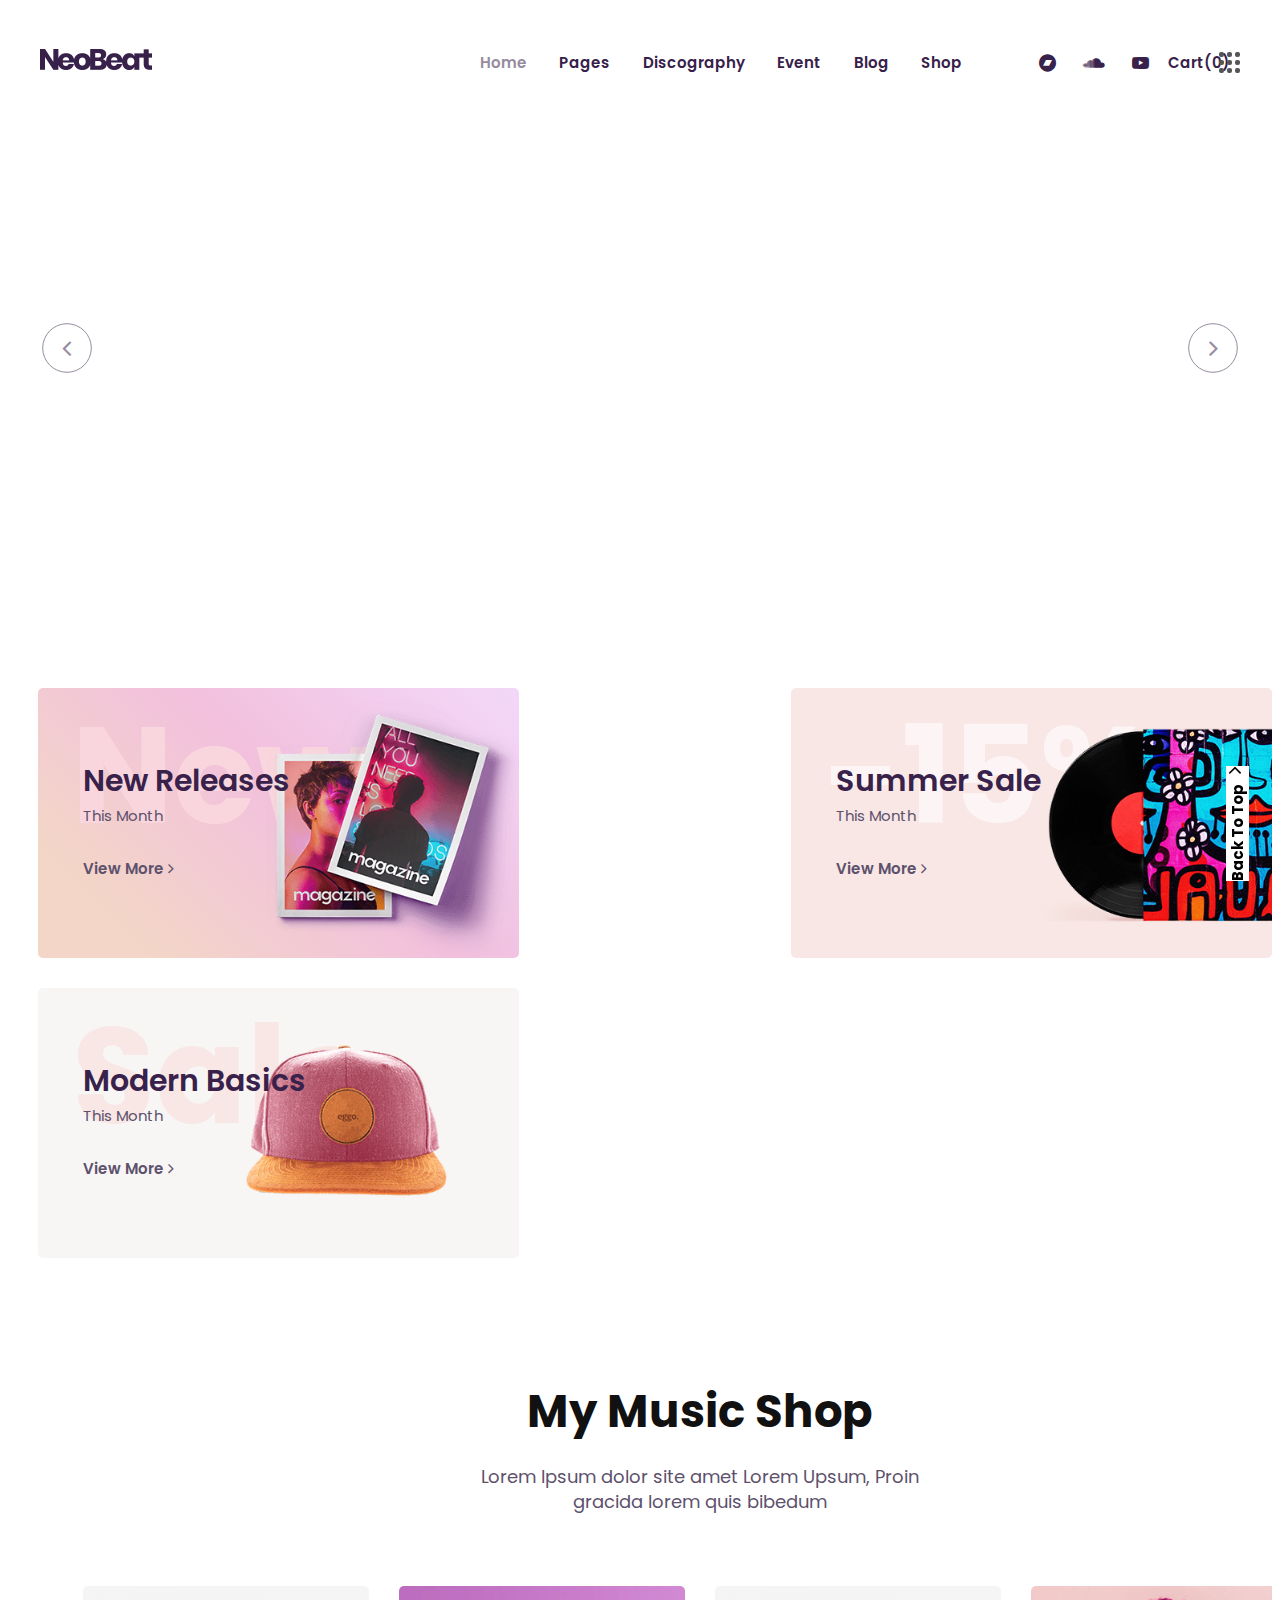
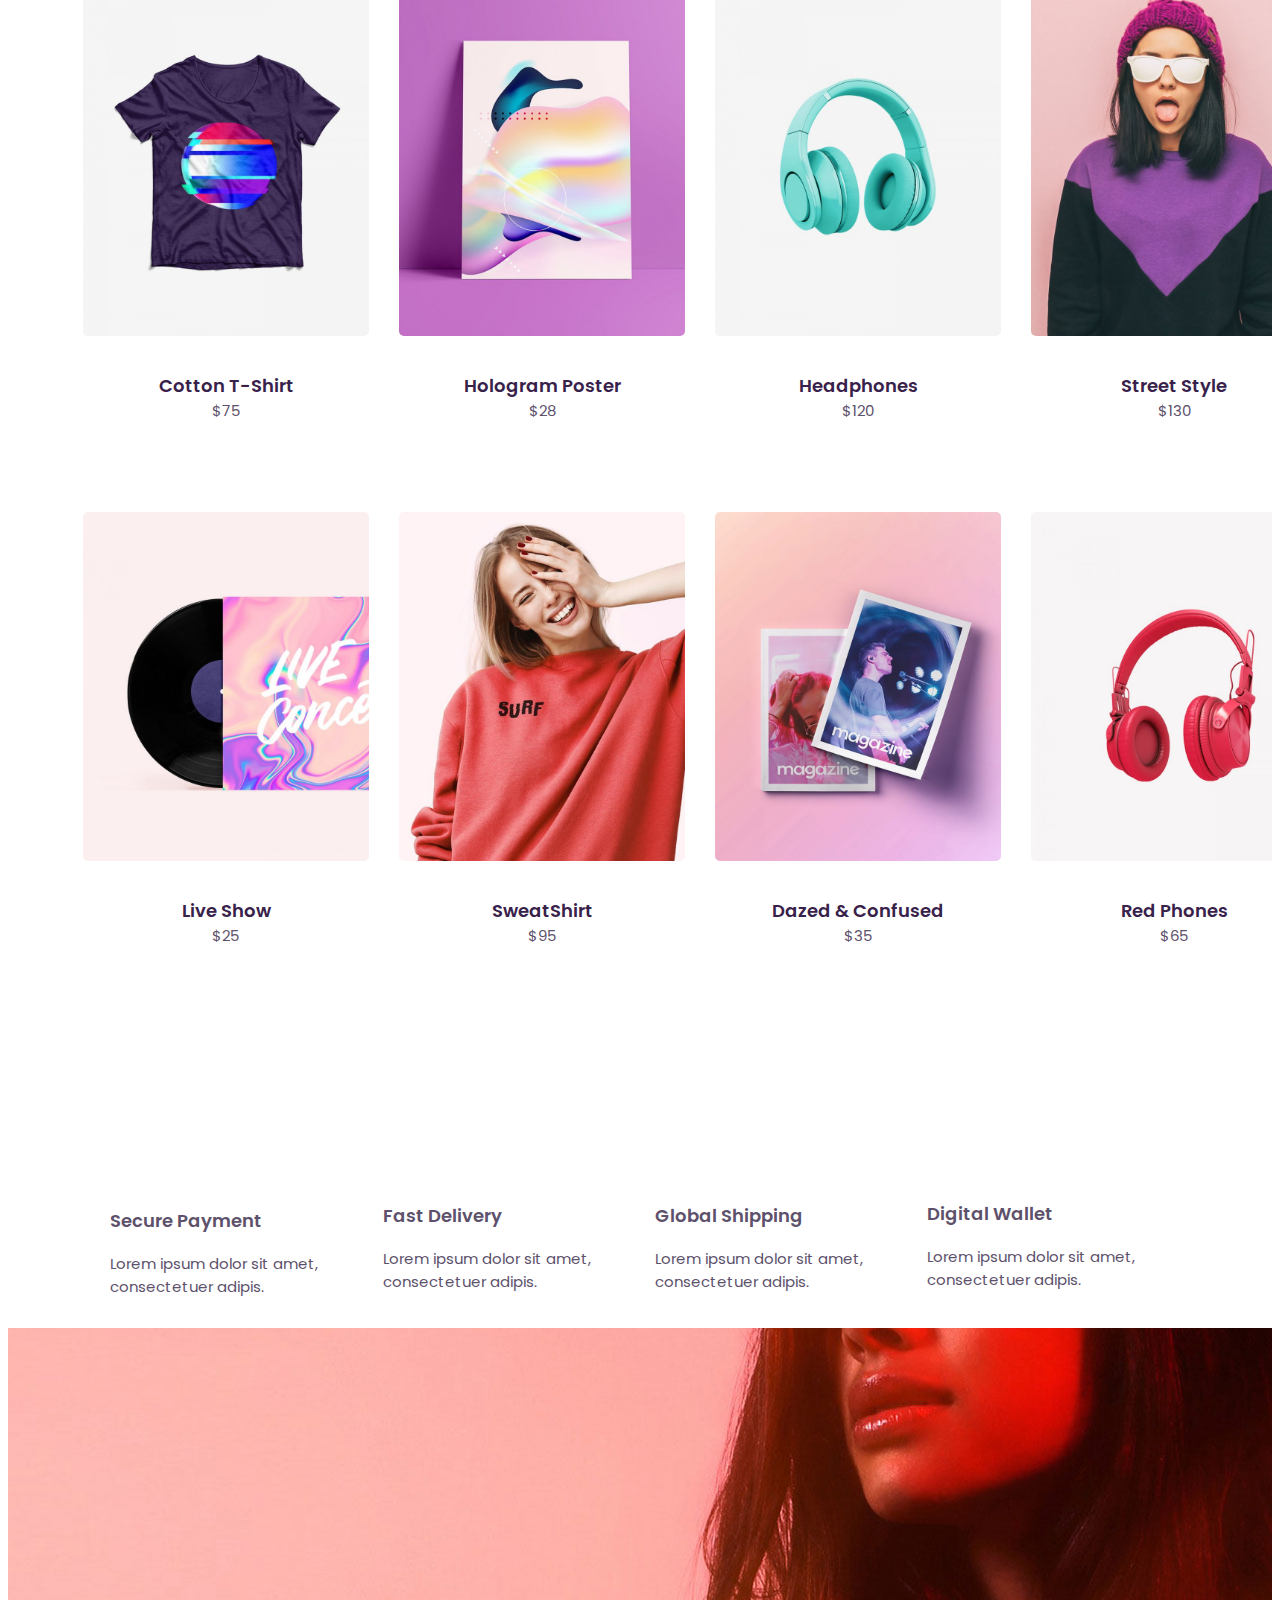
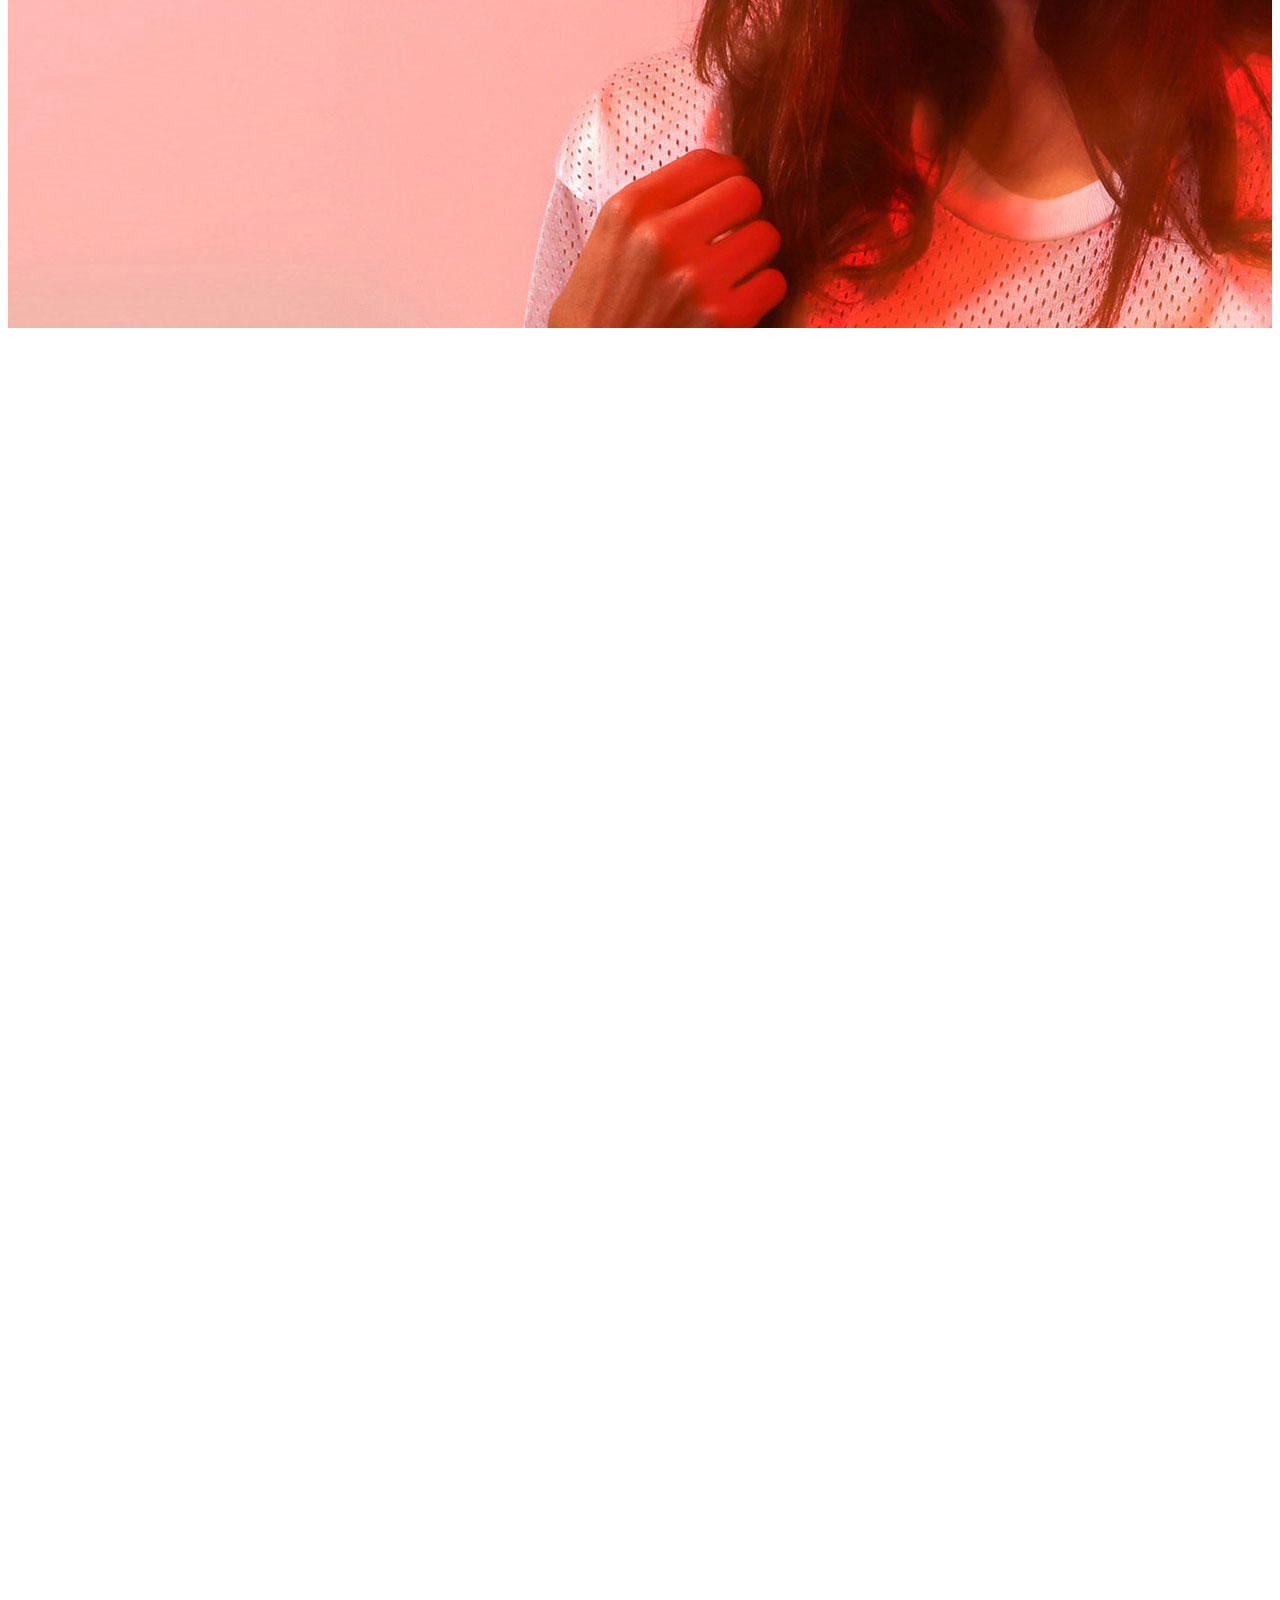
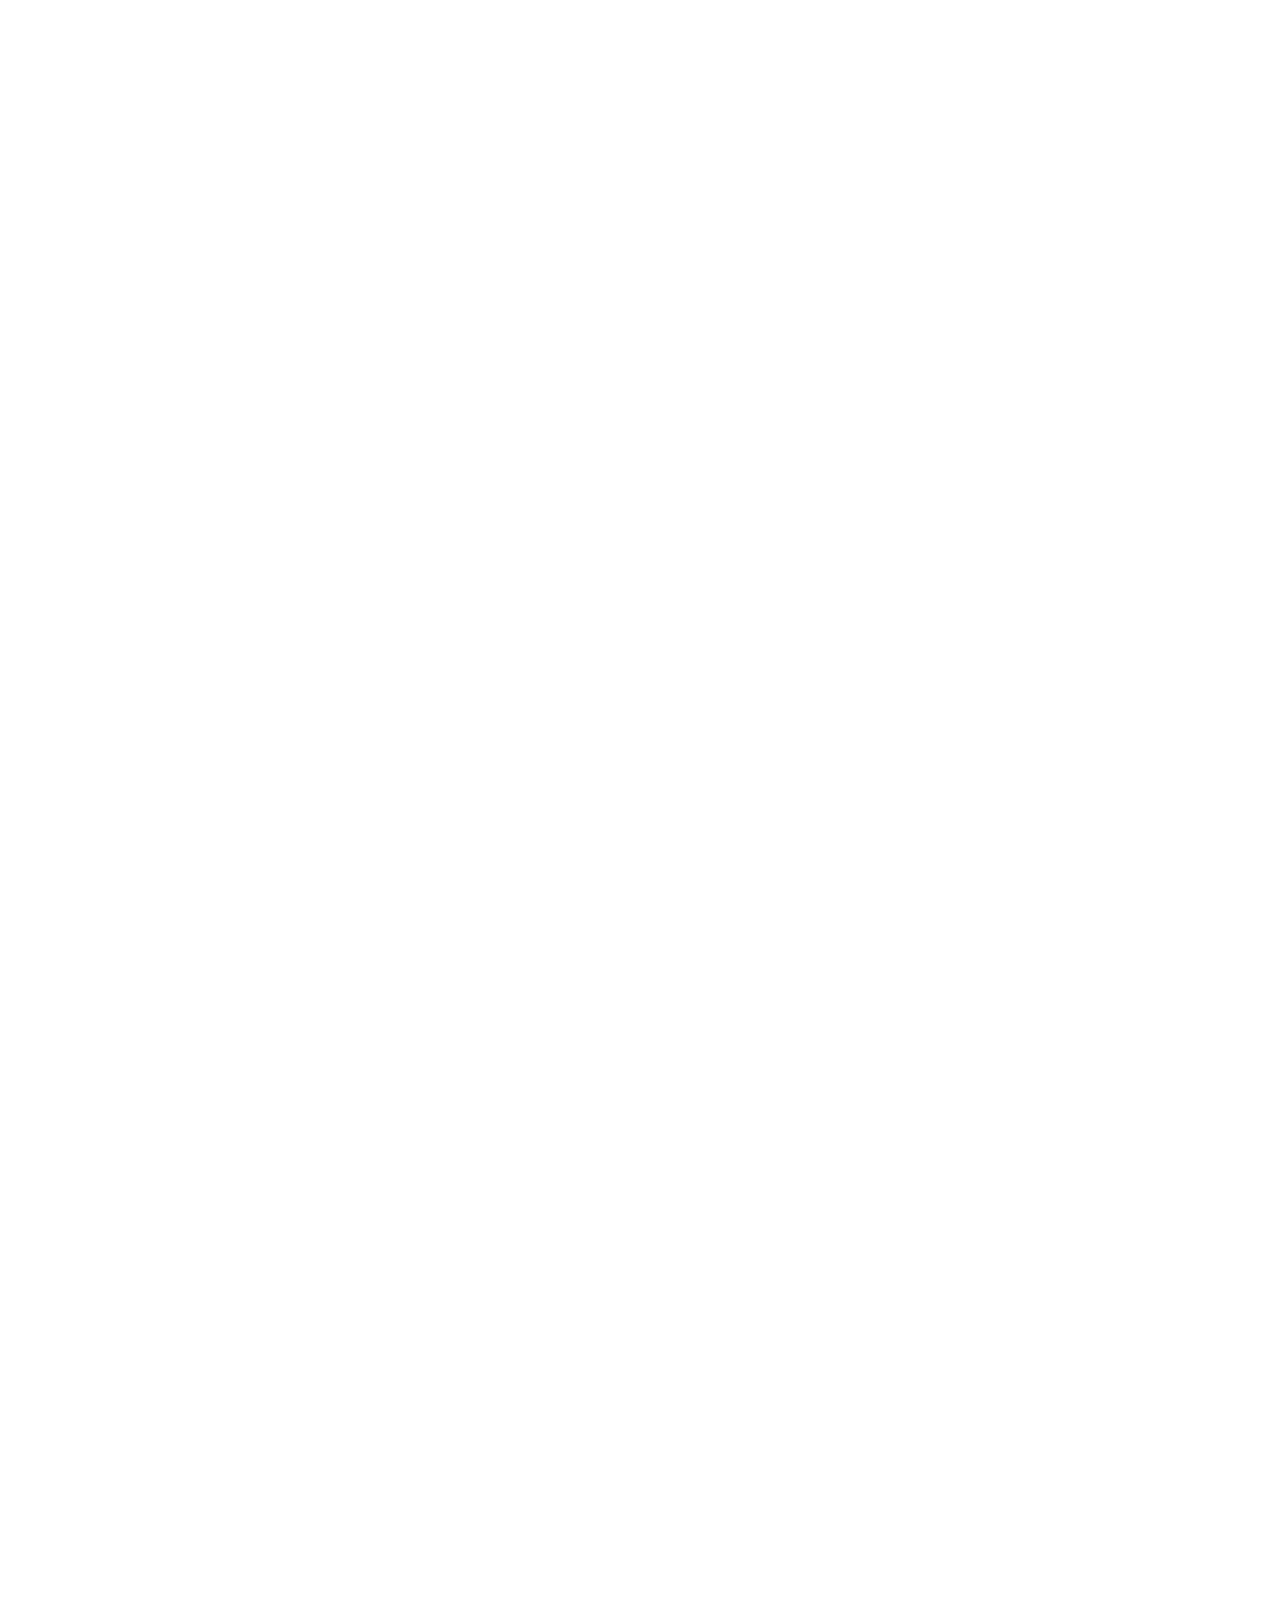
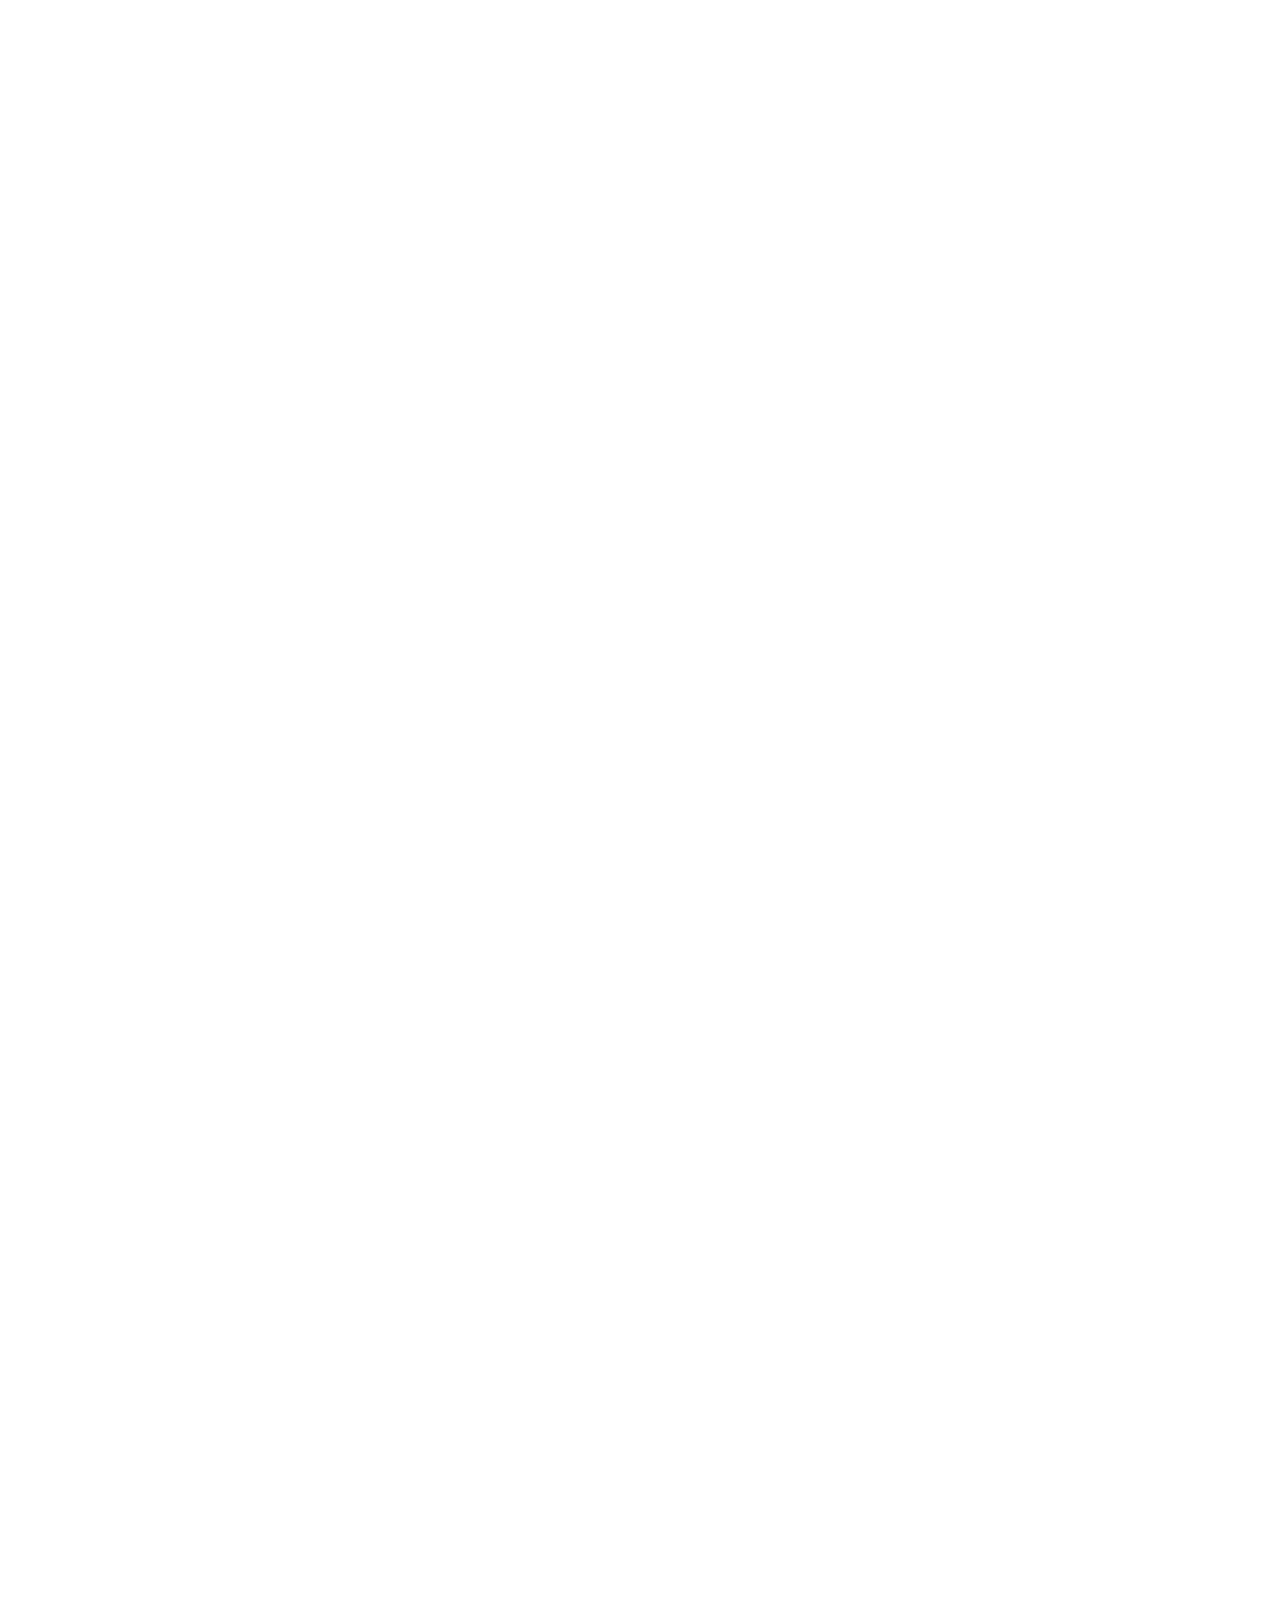
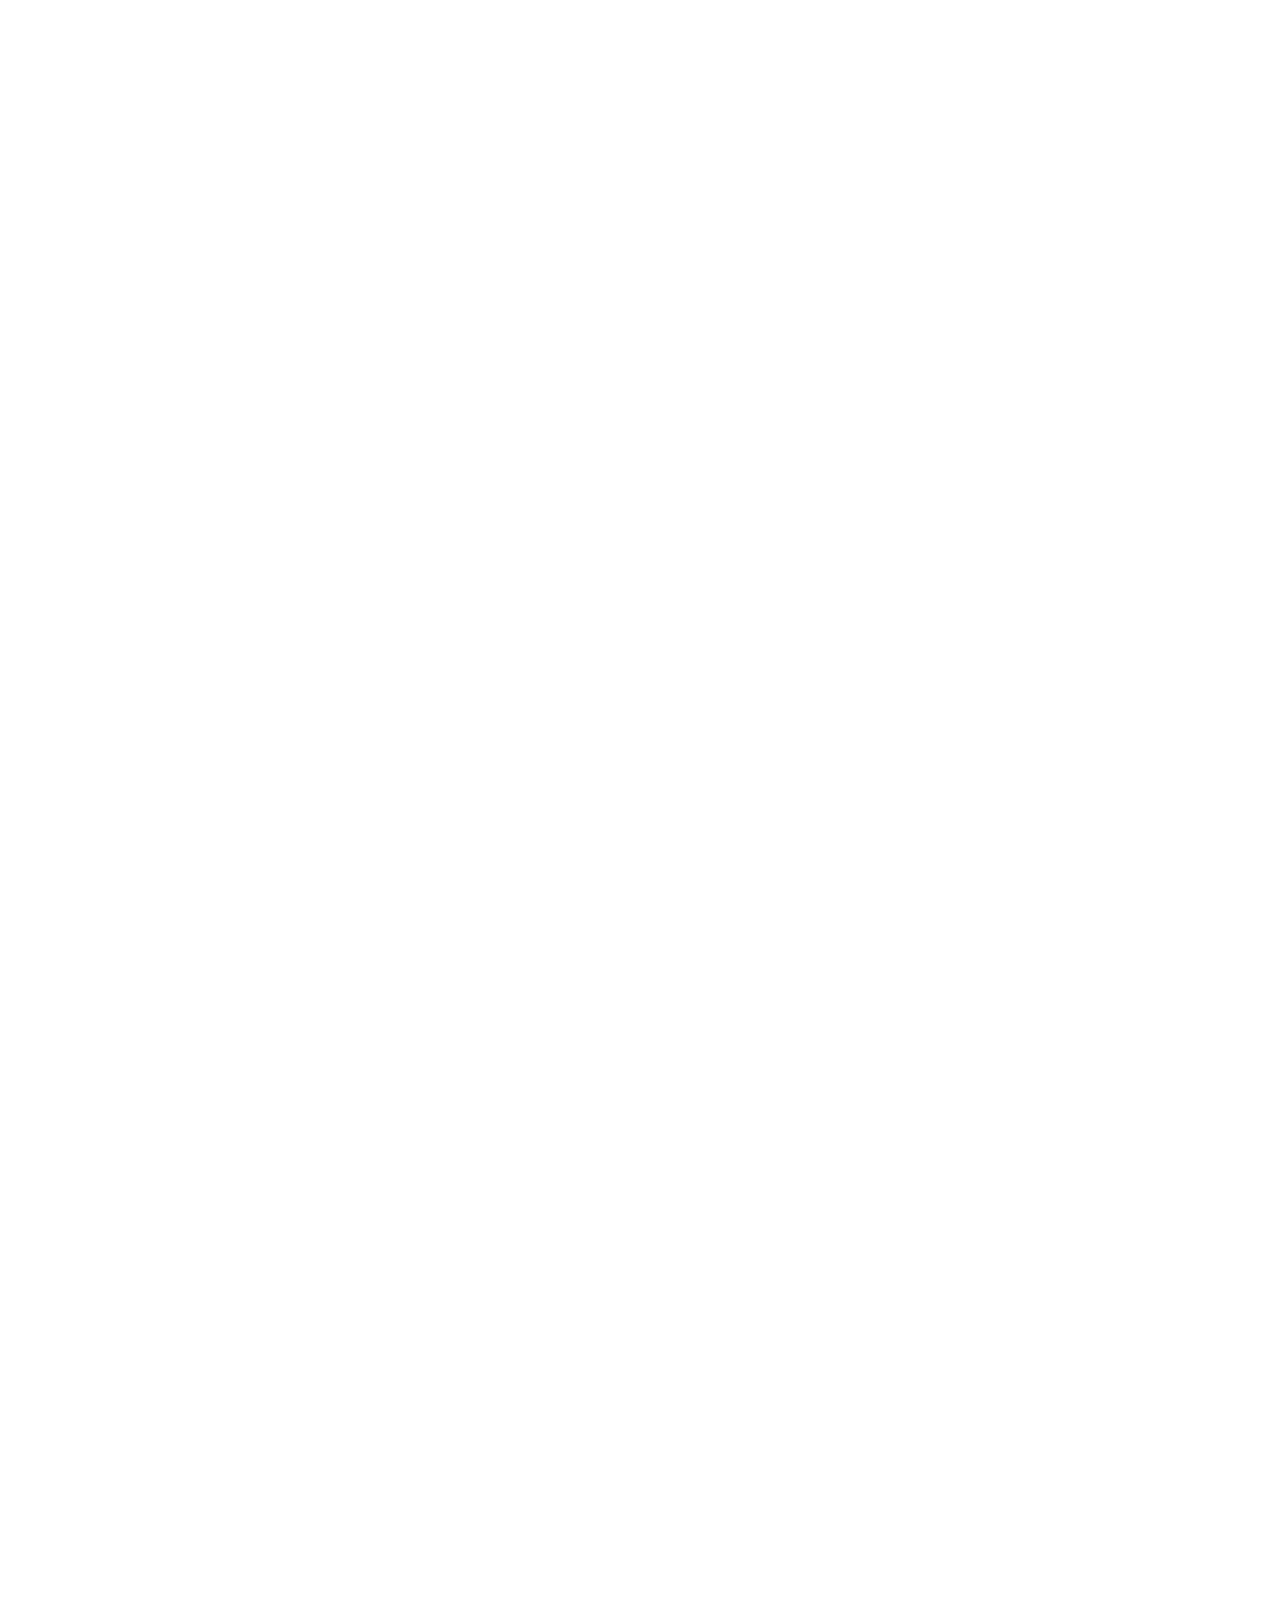
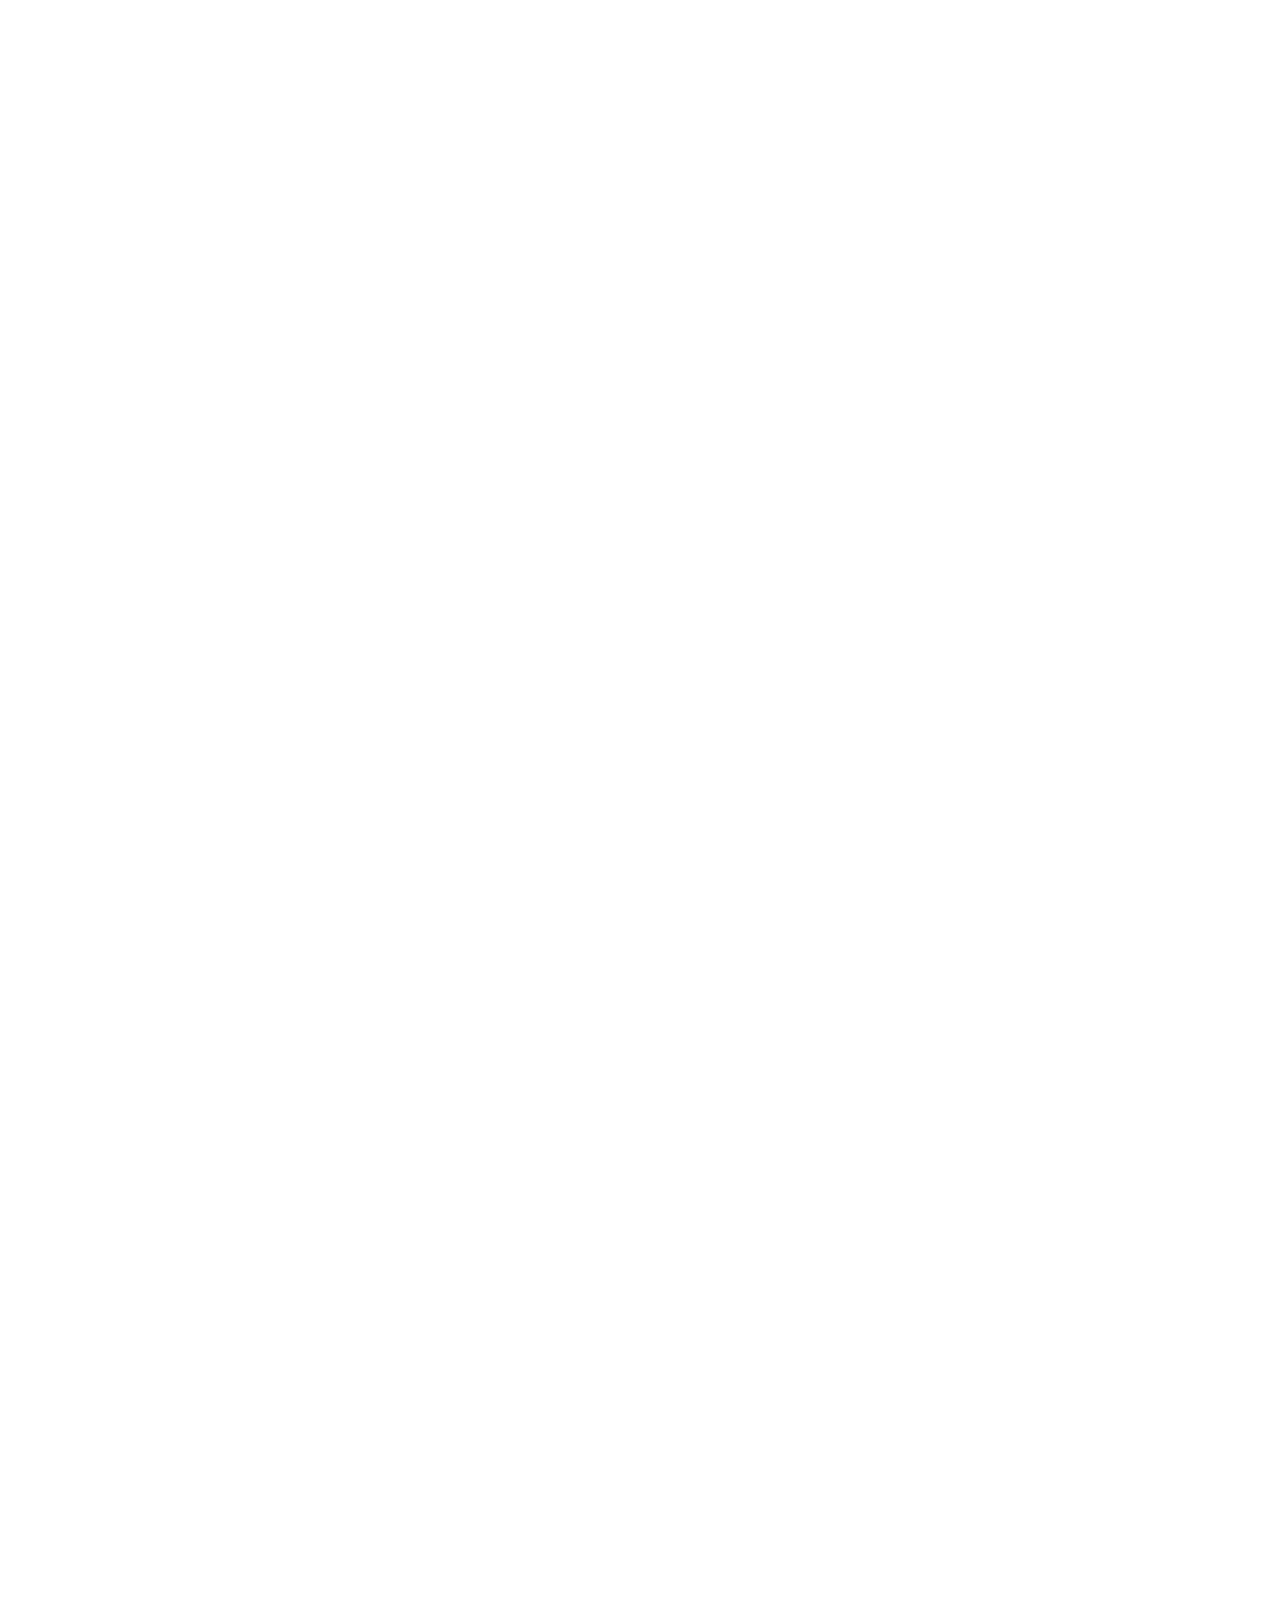
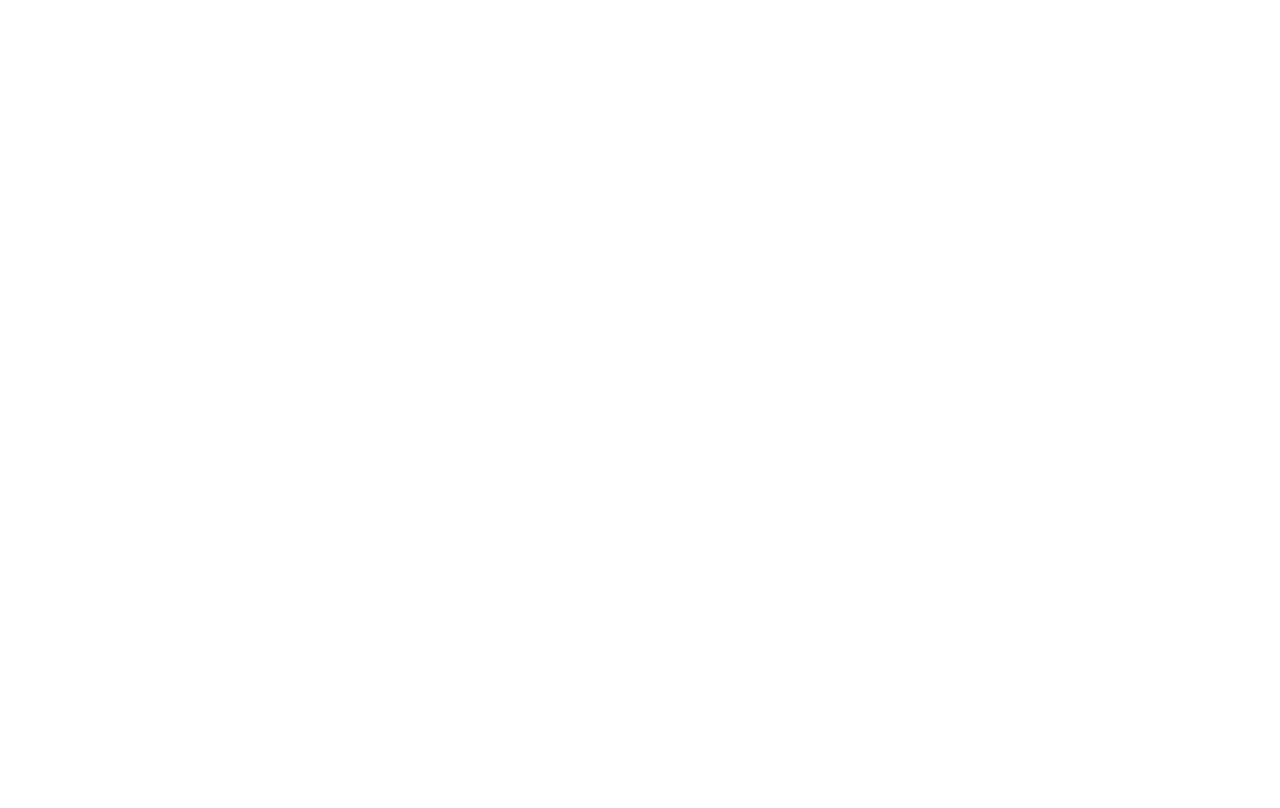
==== commit ef4b706b: "200928-2" ====
--- a/public/html/index.html
+++ b/public/html/index.html
@@ -388,6 +388,14 @@
 	</div>
 </div><!-- //.svg-wrapper -->
 
+<div class="video-wrapper">
+	<div class="video-wrap">
+		<div class="img-cover">
+			<img src="../img/Shop-home-video-img-1.jpg" alt="">
+		</div>
+		<iframe src="" frameborder="0"></iframe>
+	</div>
+</div>
 <div class="top-scroll">
 	<h2>Back To Top</h2> <i class="fa fa-angle-right"></i>
 </div>
--- a/public/css/index.css
+++ b/public/css/index.css
@@ -132,6 +132,7 @@
 /************ Svg Wrapper  *************/
 .svg-wrapper{width: 1200px; margin: 0 auto; font-size: 1rem; display: flex; color: #5D516C; flex-wrap: wrap;}
 .svg-wrapper .svg-wrap{margin-bottom: 30px; }
+.svg-wrapper .svg-wrap svg{opacity: 0;}
 .svg-wrapper .svg-wrap svg path{stroke:#5d516c; color:#5d516c; }
 .svg-wrapper .svg-wrap svg line{stroke:#5d516c; color:#5d516c; }
 .svg-wrapper .svg-wrap svg rect{stroke:#5d516c; color:#5d516c; }
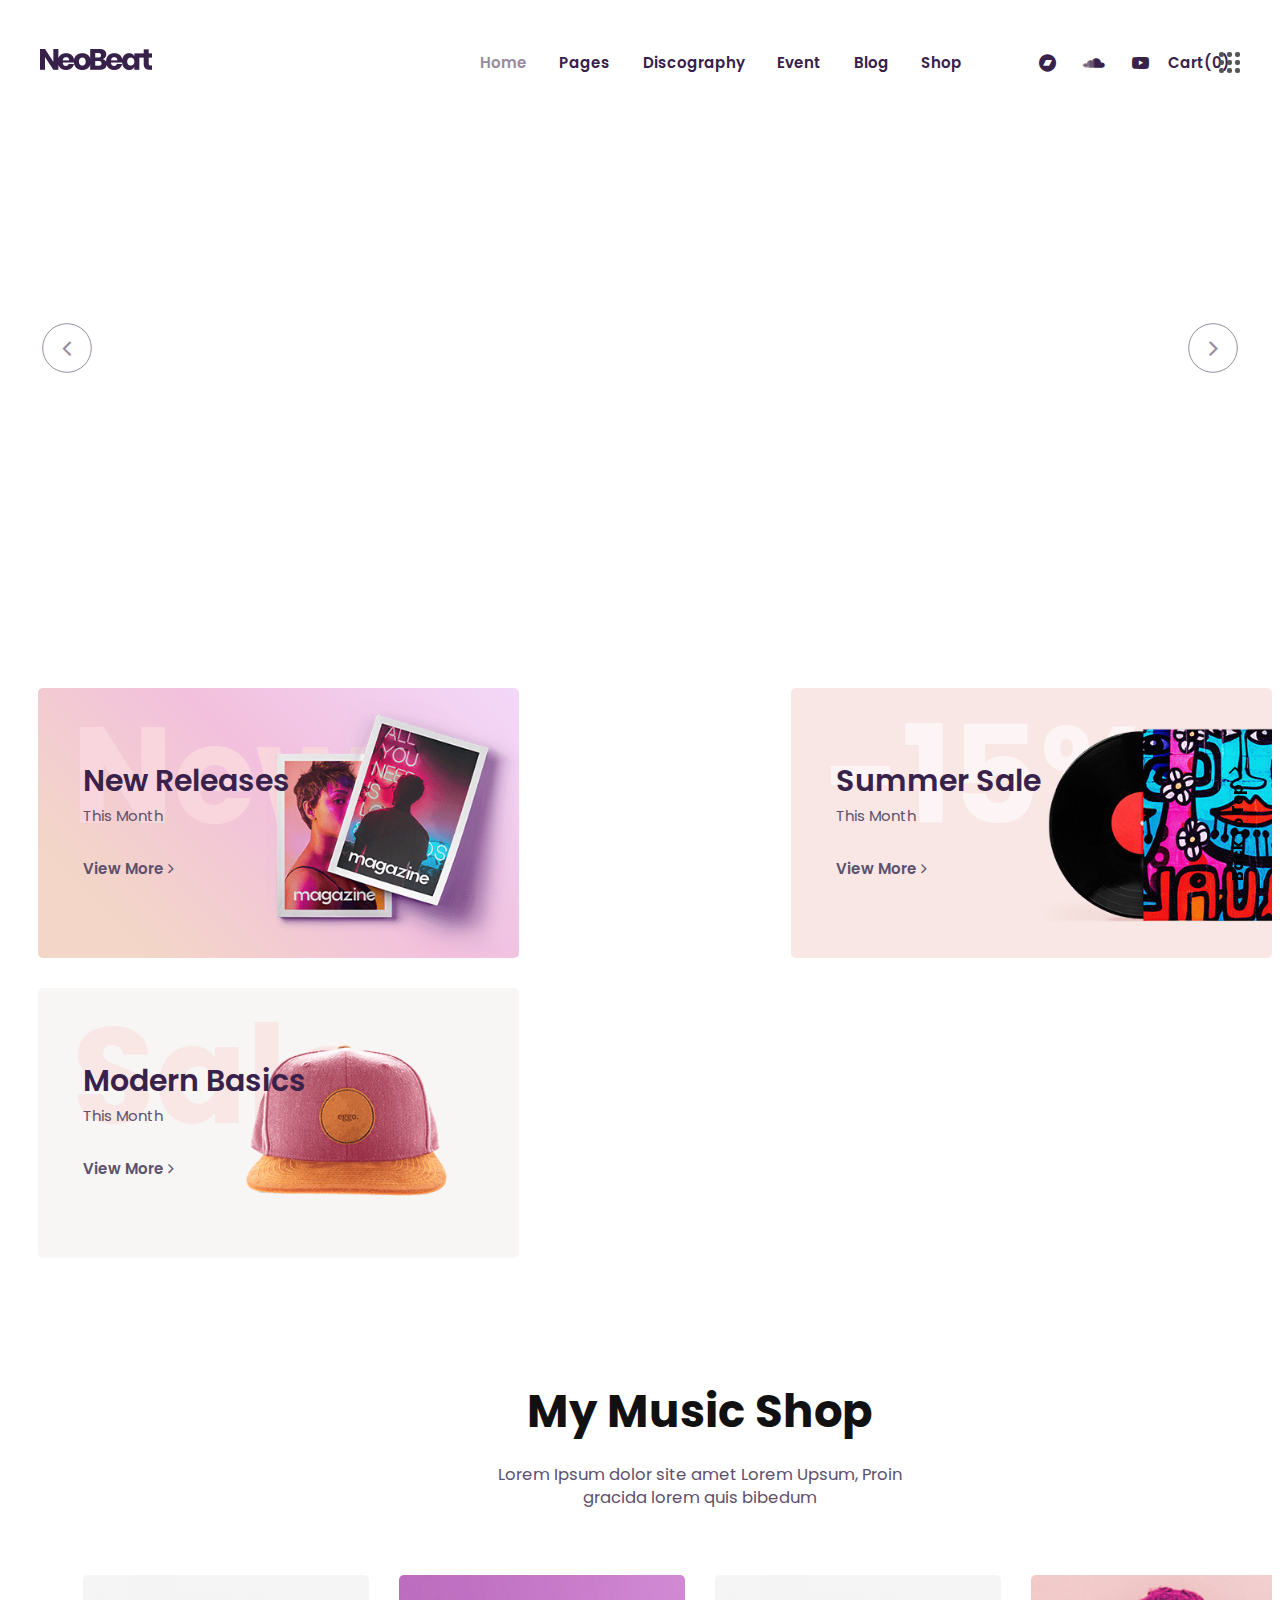
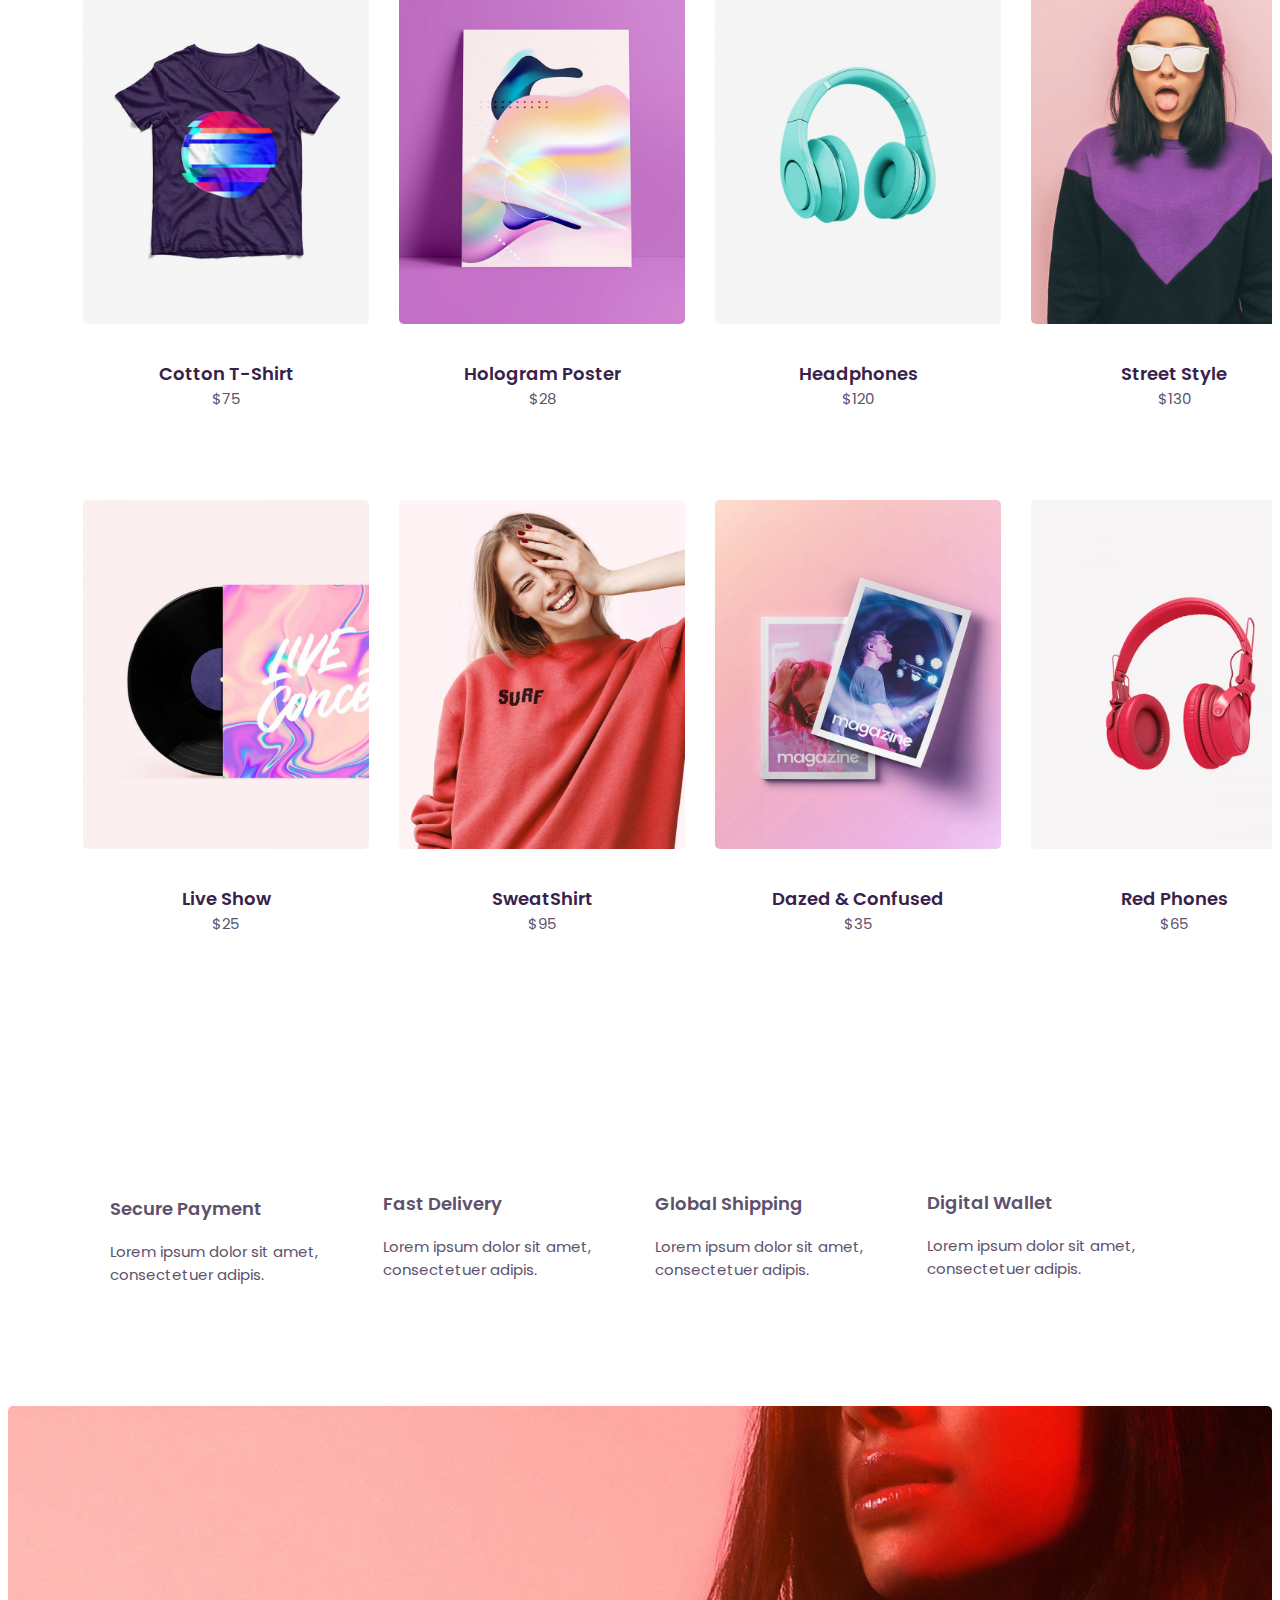
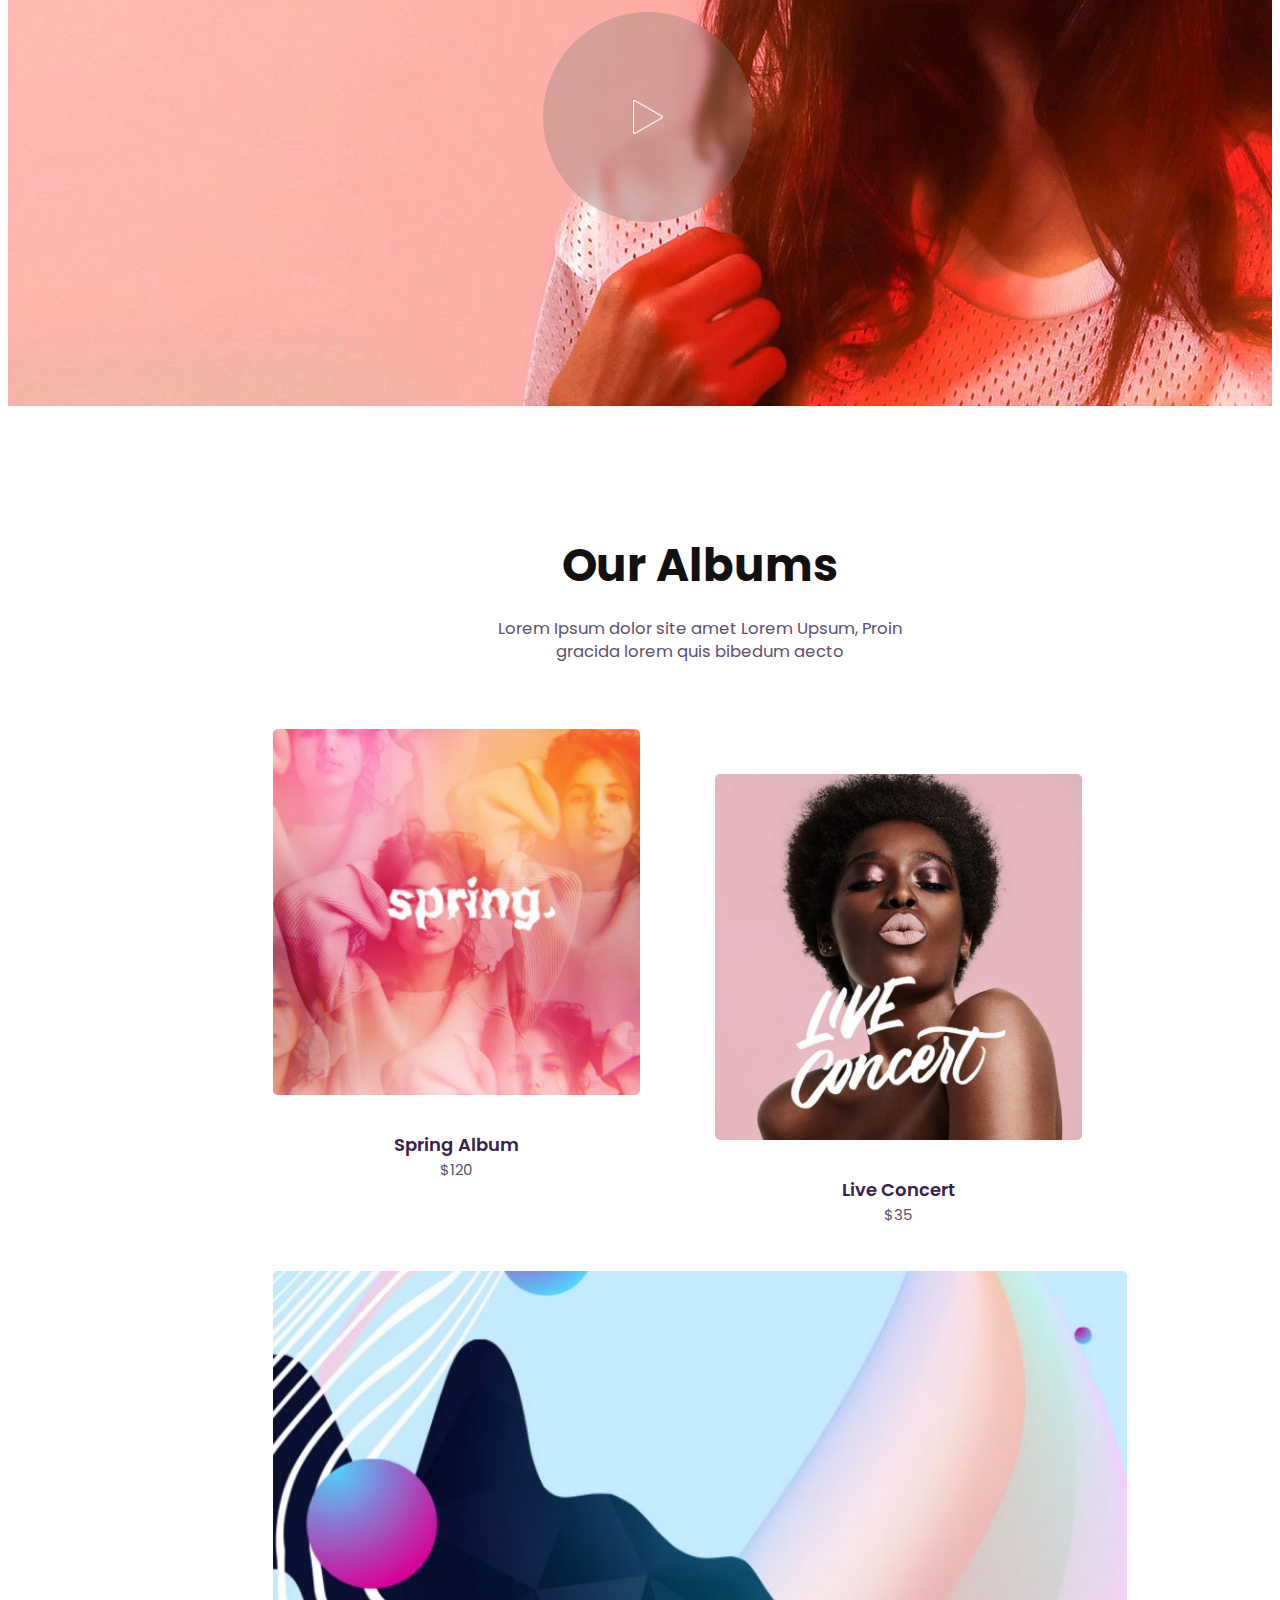
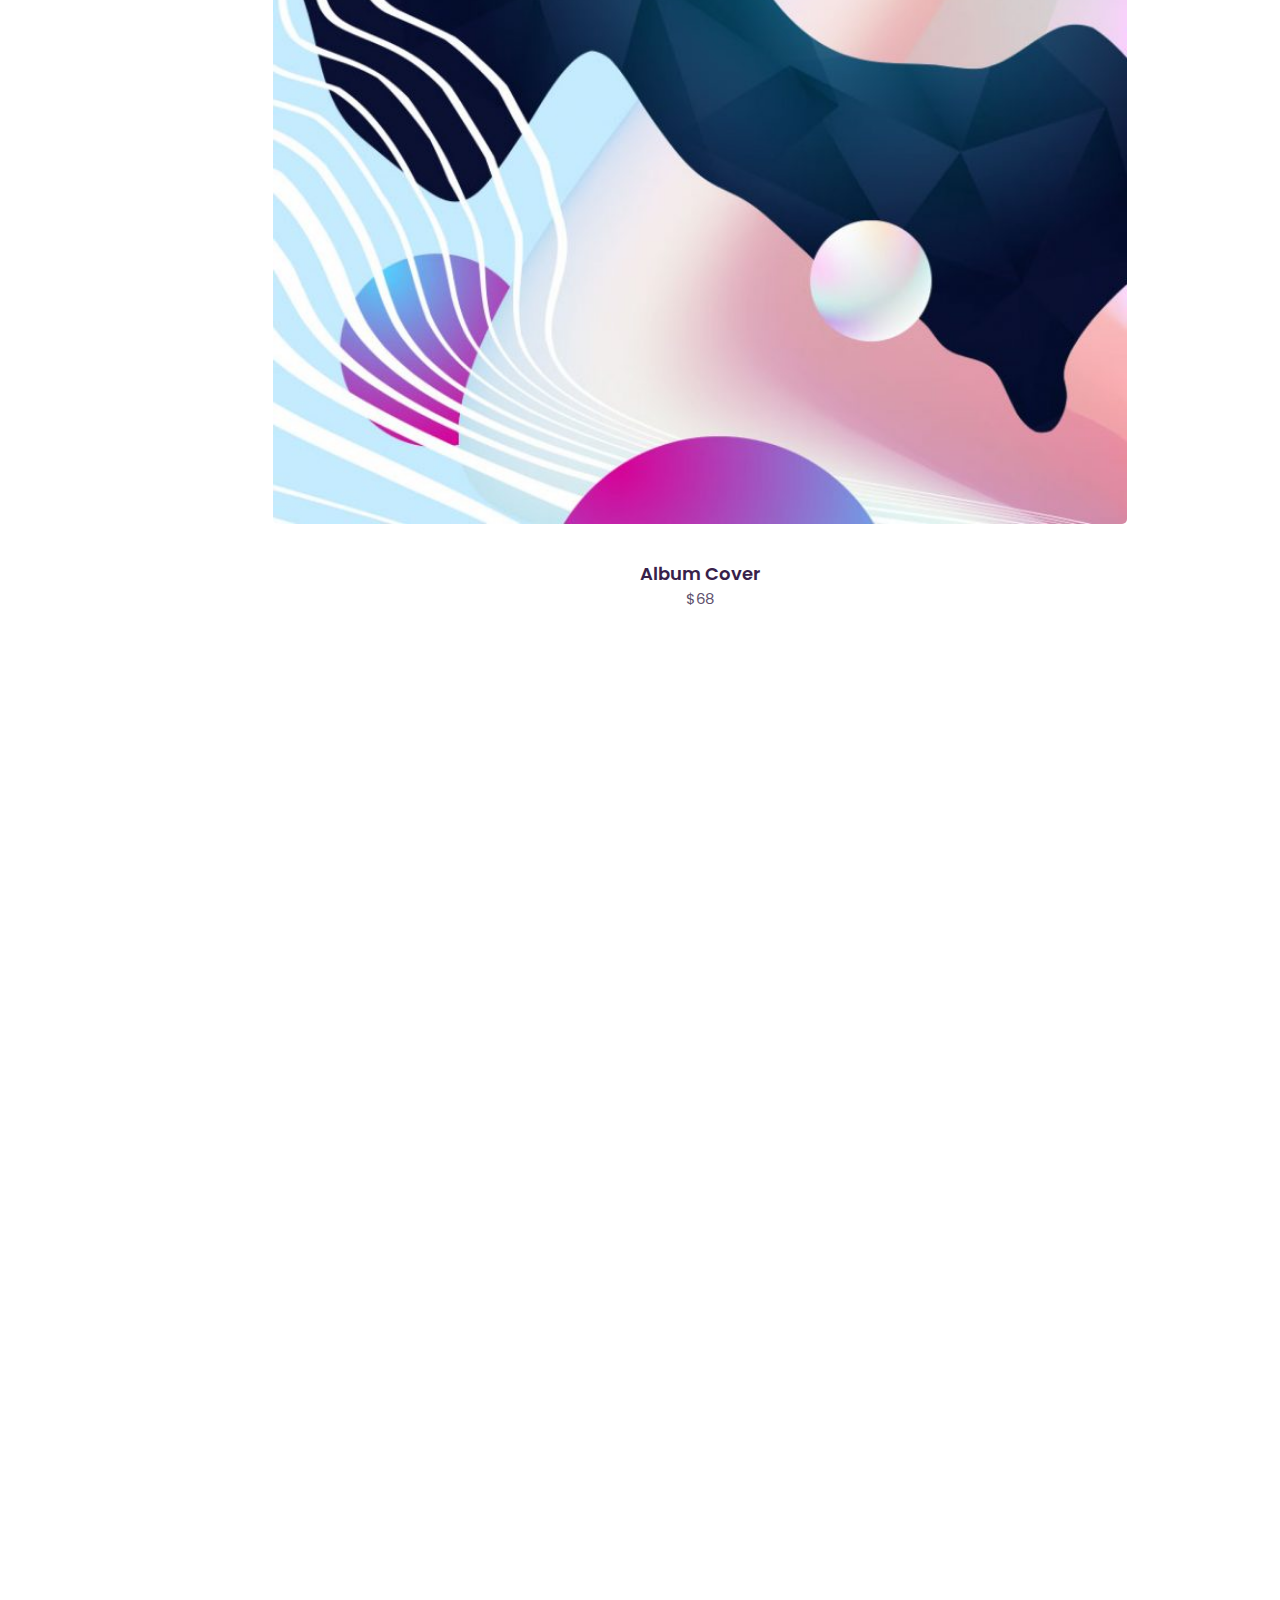
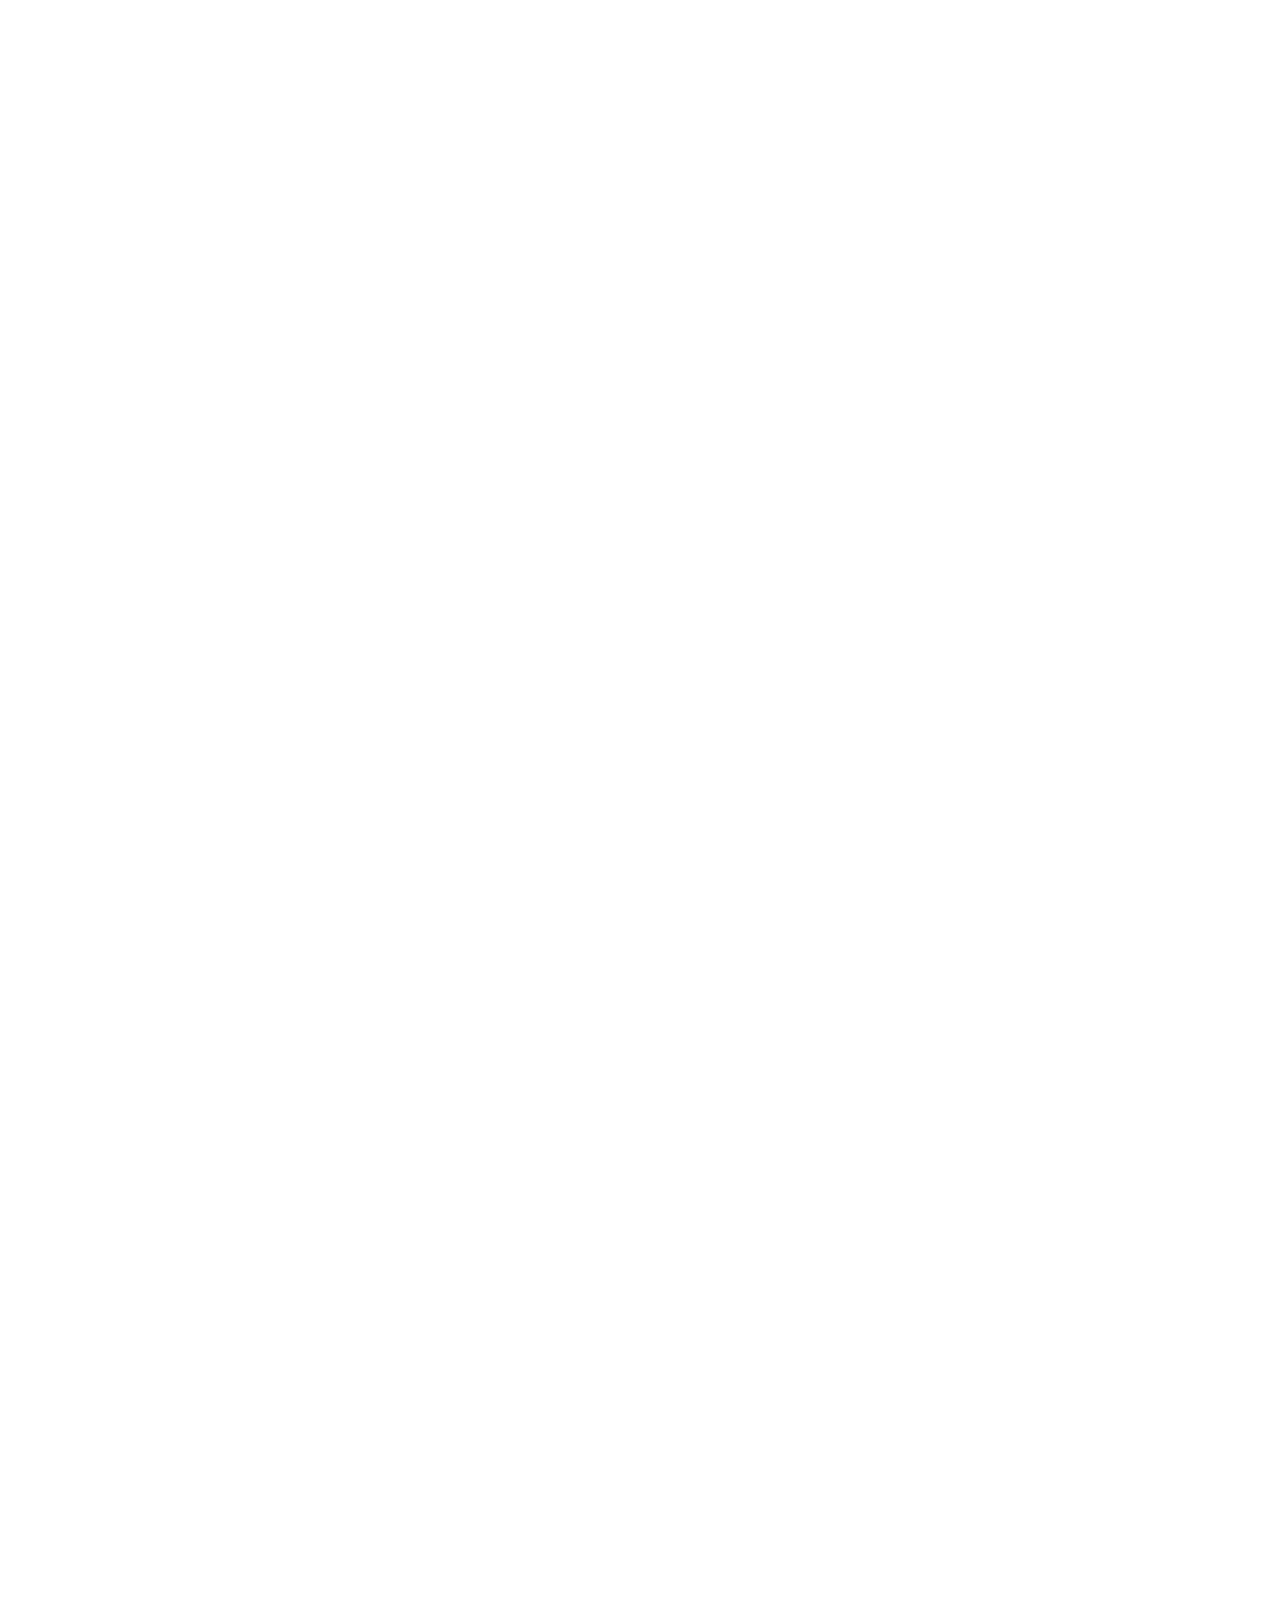
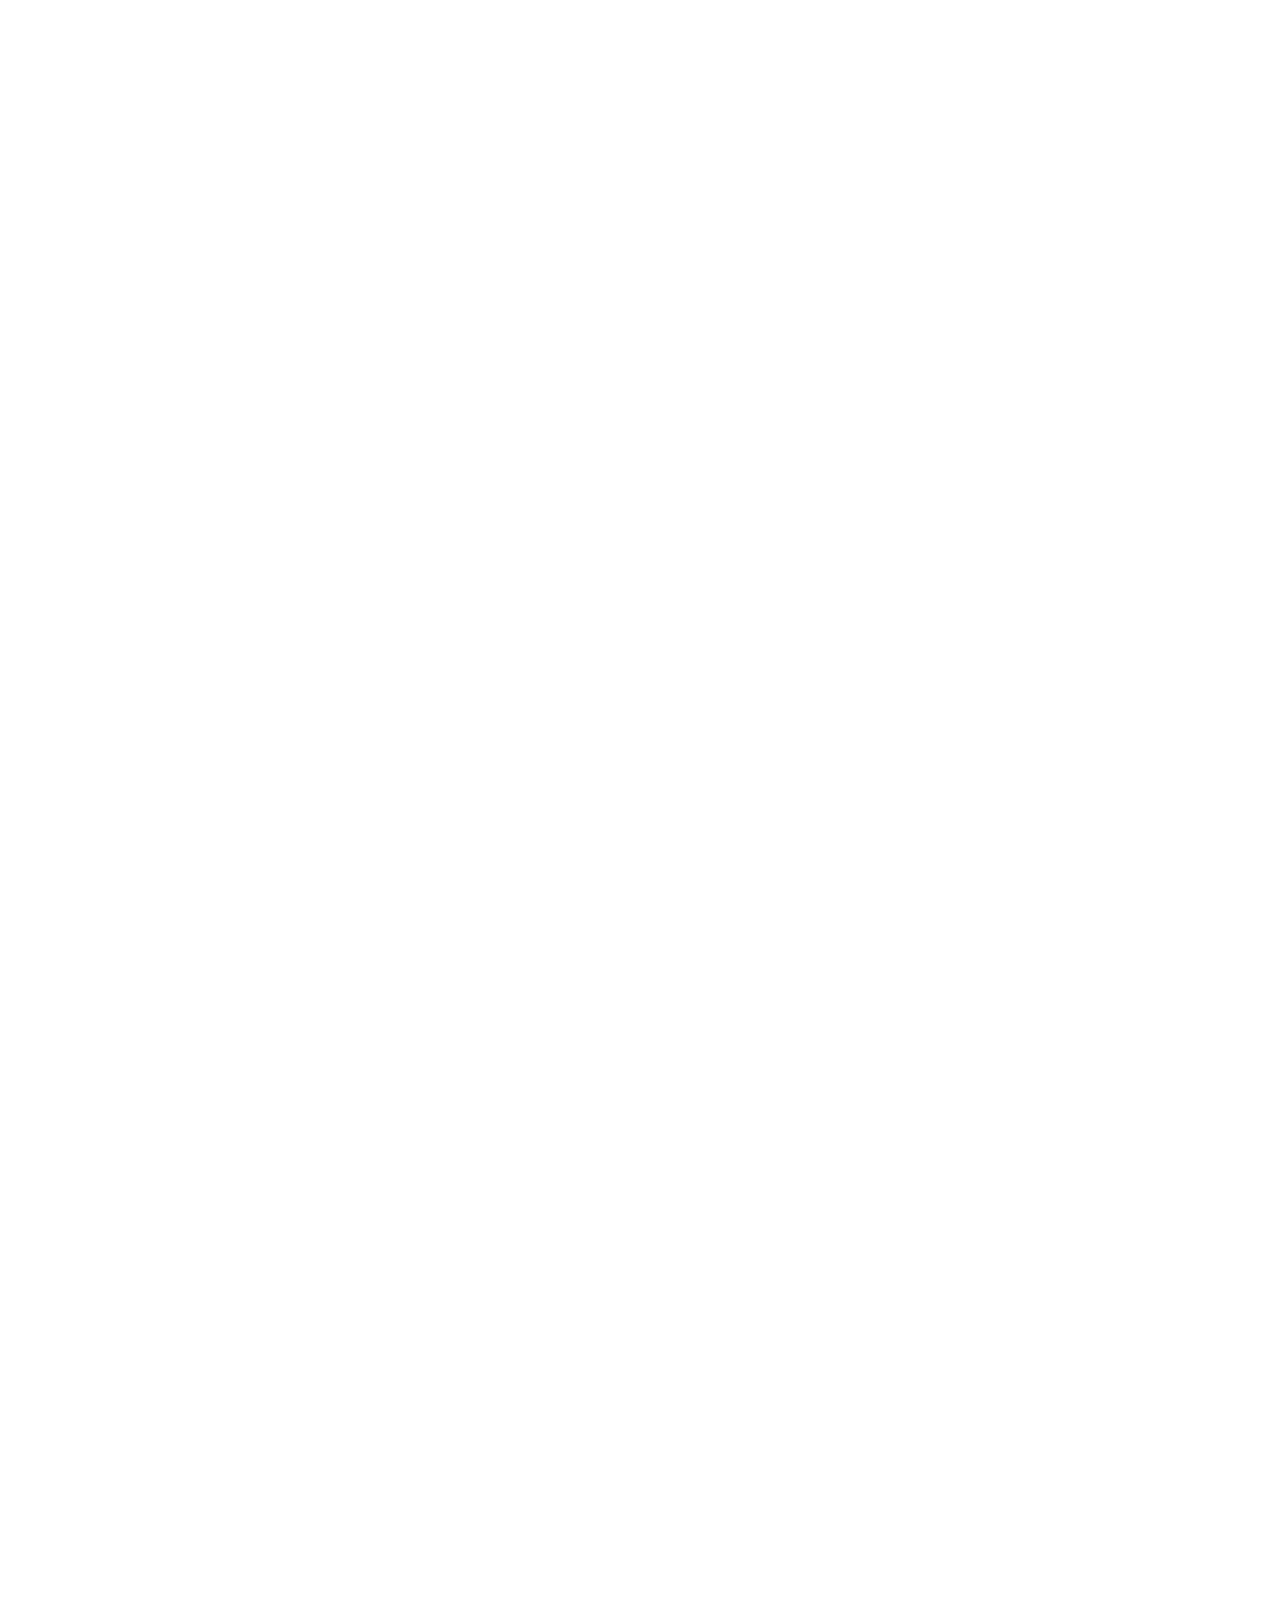
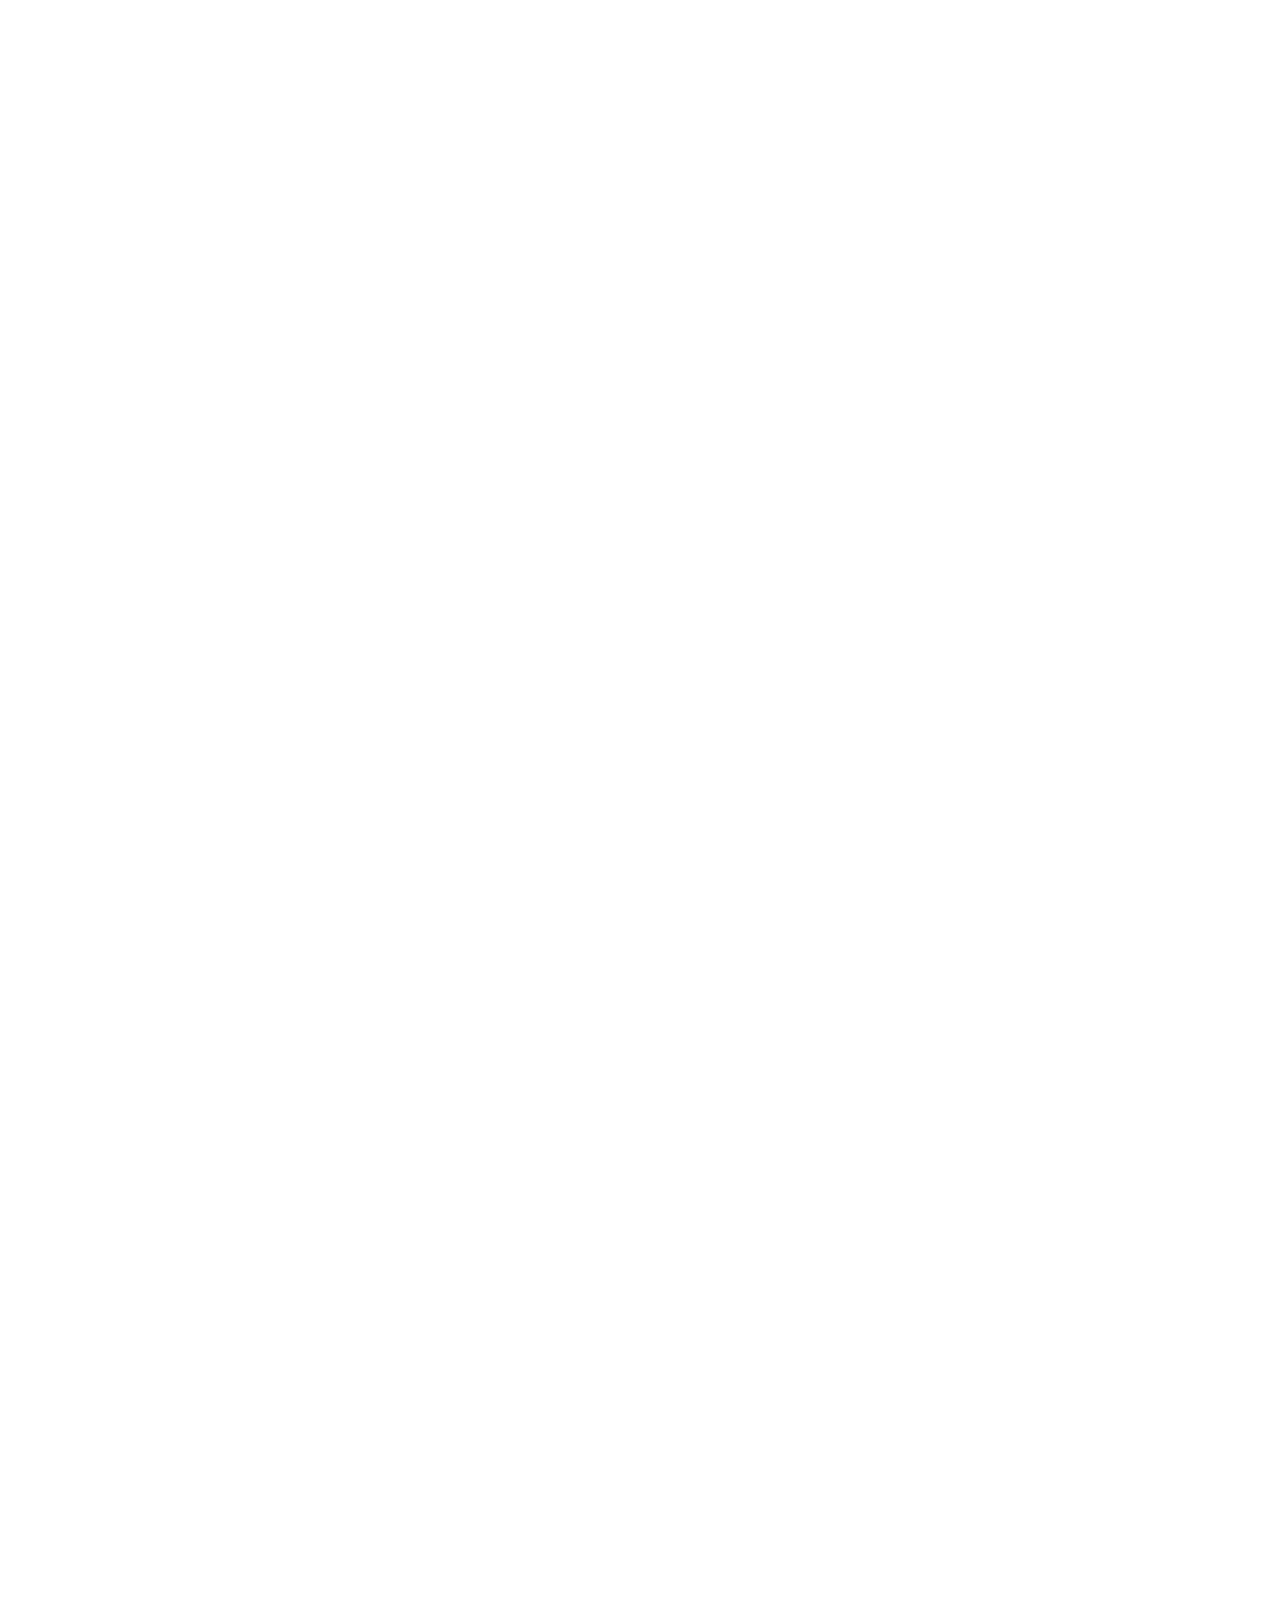
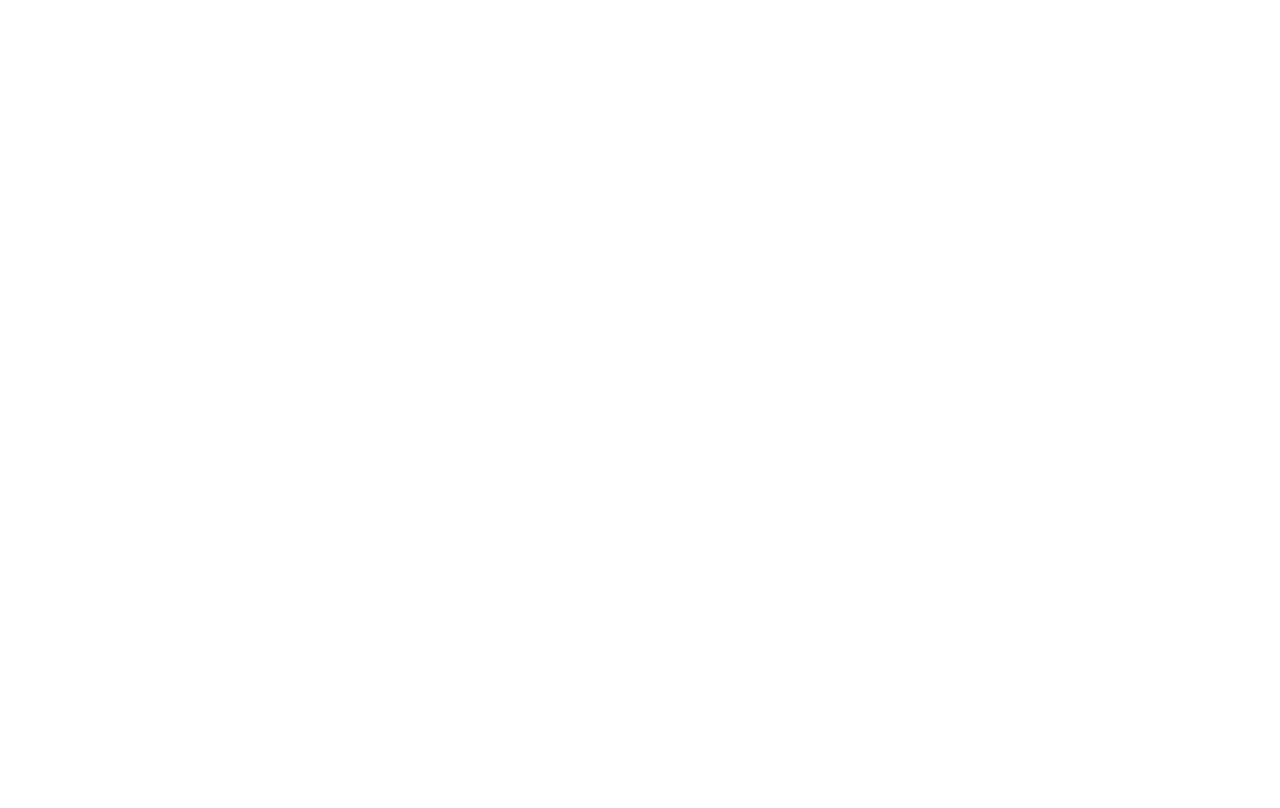
==== commit e05b45ca: "200929" ====
--- a/public/html/index.html
+++ b/public/html/index.html
@@ -311,7 +311,7 @@
 </section><!-- //.shop-wrapper -->
 
 
-<div class="svg-wrapper">
+<section class="svg-wrapper">
 	<div class="svg-wrap x25">
 		<svg class="svgAni" xmlns="http://www.w3.org/2000/svg" xmlns:xlink="http://www.w3.org/1999/xlink" x="0px" y="0px" width="72.083px" height="68px" viewBox="0 0 72.083 52.083" enable-background="new 0 0 72.083 52.083" xml:space="preserve">
 			<g>
@@ -386,16 +386,49 @@
 		<div class="svg-title">Digital Wallet</div>
 		<div class="svg-desc">Lorem ipsum dolor sit amet, <br> consectetuer adipis.</div>
 	</div>
-</div><!-- //.svg-wrapper -->
-
-<div class="video-wrapper">
+</section><!-- //.svg-wrapper -->
+
+<section class="video-wrapper">
 	<div class="video-wrap">
 		<div class="img-cover">
-			<img src="../img/Shop-home-video-img-1.jpg" alt="">
-		</div>
-		<iframe src="" frameborder="0"></iframe>
-	</div>
-</div>
+			<img src="../img/Shop-home-video-img-1.jpg" alt="youtube link">
+		</div>
+		<a class="youtube" href="https://www.youtube.com/watch?v=0LL8_AFBlGo">
+		<div class="play-wrap">
+			<div class="circle"><span><div class="mask"><div class="mask-fill"></div></div><img src="../img/playbtn-stroke.png" alt=""></span>
+				</div>
+			
+			<!-- <i class="fa fa-play"><span></span>	</i> -->
+			
+		</div>
+		</a>
+	</div>
+</section><!-- //.video-wrapper -->
+
+<section class="shop-wrapper shop-wrapper2">
+	<div class="shop-title">
+		<div class="title"><h2>Our Albums</h2></div>
+		<div class="desc">Lorem Ipsum dolor site amet Lorem Upsum, Proin <br> gracida lorem quis bibedum aecto</div>
+	</div>
+		<div class="shop-wrap">
+			<div class="shop-item x33"><a href="#">
+				<div class="item-img"><img src="../img/Product-img-22-768x766.jpg" alt="product"><button class="btn-view">Add to cart</button></div>
+				<div class="item-desc">Spring Album</div>
+				<div class="item-price">$120</div></a>
+				</div>
+				<div class="shop-item x33"><a href="#">
+					<div class="item-img"><img src="../img/Product-img-23-768x766.jpg" alt="product"><button class="btn-view">Add to cart</button></div>
+					<div class="item-desc">Live Concert</div>
+					<div class="item-price">$35</div></a>
+					</div>
+					<div class="shop-item x33"><a href="#">
+						<div class="item-img"><img src="../img/Product-img-24-768x766.jpg" alt="product"><button class="btn-view">Add to cart</button></div>
+						<div class="item-desc">Album Cover</div>
+						<div class="item-price">$68</div></a>
+						</div>
+			</div>
+</section><!-- //.shop-wrapper2 -->
+
 <div class="top-scroll">
 	<h2>Back To Top</h2> <i class="fa fa-angle-right"></i>
 </div>
--- a/public/css/index.css
+++ b/public/css/index.css
@@ -118,7 +118,7 @@
 .shop-wrapper{width: 100%; font-size: 1rem; margin-top: 60px; padding: 4em; overflow: hidden;}
 .shop-wrapper .shop-title{text-align: center; margin: 0 auto; }
 .shop-wrapper .shop-title .title h2{font-size: 3em; color:#111; font-weight: 700; letter-spacing: -0.2;}
-.shop-wrapper .shop-title .desc{font-size: 1.2em; margin: 1em 0 4em 0; line-height: 1.4; }
+.shop-wrapper .shop-title .desc{font-size: 1.1em; margin: 1em 0 4em 0; line-height: 1.4; letter-spacing: 2.5;}
 .shop-wrapper .shop-wrap{display: flex; flex-wrap: wrap; }
 .shop-wrapper .shop-wrap .shop-item img{width: 100%; border-radius: 5px; transition:all 0.5s;} 
 .shop-wrapper .shop-wrap .shop-item .item-img{position: relative;}
@@ -131,17 +131,46 @@
 
 /************ Svg Wrapper  *************/
 .svg-wrapper{width: 1200px; margin: 0 auto; font-size: 1rem; display: flex; color: #5D516C; flex-wrap: wrap;}
-.svg-wrapper .svg-wrap{margin-bottom: 30px; }
-.svg-wrapper .svg-wrap svg{opacity: 0;}
+.svg-wrapper .svg-wrap{margin-bottom: 30px;}
+.svg-wrapper .svg-wrap svg{opacity: 0; cursor: pointer;}
 .svg-wrapper .svg-wrap svg path{stroke:#5d516c; color:#5d516c; }
 .svg-wrapper .svg-wrap svg line{stroke:#5d516c; color:#5d516c; }
 .svg-wrapper .svg-wrap svg rect{stroke:#5d516c; color:#5d516c; }
 .svg-wrapper .svg-wrap svg polyline{stroke:#5d516c; color:#5d516c; }
 .svg-wrapper .svg-wrap svg circle{stroke:#5d516c; color:#5d516c; }
-.svg-wrapper .svg-wrap .svg-title{margin: 2em 0 1em 0; font-weight: 600; font-size: 1.2em;}
+.svg-wrapper .svg-wrap .svg-title{margin: 2em 0 1em 0; font-weight: 600; font-size: 1.2em; transition: all 0.5s; cursor: pointer;}
+.svg-wrapper .svg-wrap .svg-title:hover{color: #000;}
+
+/************ Video Wrapper  *************/
+.video-wrapper{width: 100%; font-size: 1rem; margin-top: 90px;}
+.video-wrapper .video-wrap{position: relative; }
+.video-wrapper .video-wrap .img-cover{margin: 0 auto; border-radius: 5px; overflow: hidden; }
+.video-wrapper .video-wrap .youtube{position: absolute; left: 0; top: 0; width: 100%; height: 100%; display: block;  }
+.video-wrapper .video-wrap .youtube .play-wrap{ position: absolute; left: calc(50% - 7em); top:calc(50% - 7em); }
+.video-wrapper .video-wrap .youtube .play-wrap .circle{position: relative; width: 15em; height: 15em; display: flex; justify-content: center; align-items: center; }
+.video-wrapper .video-wrap .youtube .play-wrap .circle::before{display: block; content:""; width: 14em; height: 14em; position: absolute; border-radius: 50%; background-color: rgba(120,120,120,0.3); backdrop-filter: blur(5px); transform:scale(1); transition: all 0.5s; }
+
+.video-wrapper .video-wrap .youtube .play-wrap .circle span{position: absolute; width: 100%; height: 100%; display: flex; justify-content: center; align-items: center;}
+.video-wrapper .video-wrap .youtube .play-wrap .circle span img{width: 30px; height: auto;}
+.video-wrapper .video-wrap .youtube .play-wrap .circle span .mask { position: absolute; mask: url(../img/playbtn.png); -webkit-mask: url(../img/playbtn.png); mask-size: cover; mask-position: center; -webkit-mask-size: cover; -webkit-mask-position: center; stroke-width: 1px; -webkit-stroke-width:1px; -webkit-stroke-color:#fff; }
+.video-wrapper .video-wrap .youtube .play-wrap .circle span .mask-fill{width: 50px; height: 50px; background-color: #fff; transition: all 0.5s; transform:scaleX(0); transform-origin: left;}
+.video-wrapper .video-wrap .youtube .play-wrap .circle i:nth-child(1)::before{ 
+
+}
+.video-wrapper .video-wrap .youtube .play-wrap .circle i:nth-child(2){position: absolute; }
+.video-wrapper .video-wrap .youtube .play-wrap .circle i:nth-child(2)::before{width: 60px; height: 60px; display: block; content:''; background-color: #fff; color: #000;}
+.video-wrapper .video-wrap .youtube:hover .play-wrap .circle::before{transform:scale(1.1);}
+.video-wrapper .video-wrap .youtube:hover .play-wrap .circle .mask-fill{ transform:scaleX(1);}
+
+/************ Shop-wrapper2  *************/
+.shop-wrapper2{width: 100%; font-size: 1rem;}
+.shop-wrapper2 .shop-wrap{width: 70%; margin: 0 auto; display: flex; justify-content: space-between;}
+.shop-wrapper2 .shop-item{flex-grow: 1; text-align: center;}
+.shop-wrapper2 .shop-item:nth-child(2){transform:translateY(3em); margin: 0 4em;}
+
 
 /************ ScrollTop  *************/
-.top-scroll{color: #000; background-color: #fff; position: fixed; right: -15px; bottom: 65px; transform: rotate(-90deg); cursor: pointer;  transition: opacity 0.5s; display: flex; }
+.top-scroll{color: #000; background-color: transparent; position: fixed; right: -15px; bottom: 65px; transform: rotate(-90deg); cursor: pointer;  transition: opacity 0.5s; display: flex; }
 .top-scroll i{margin-left: 10px; font-size: 22px; font-weight:500; transition:transform 0.5s; line-height: 0.8; }
 .top-scroll:hover i{transform: translateX(5px);}
 
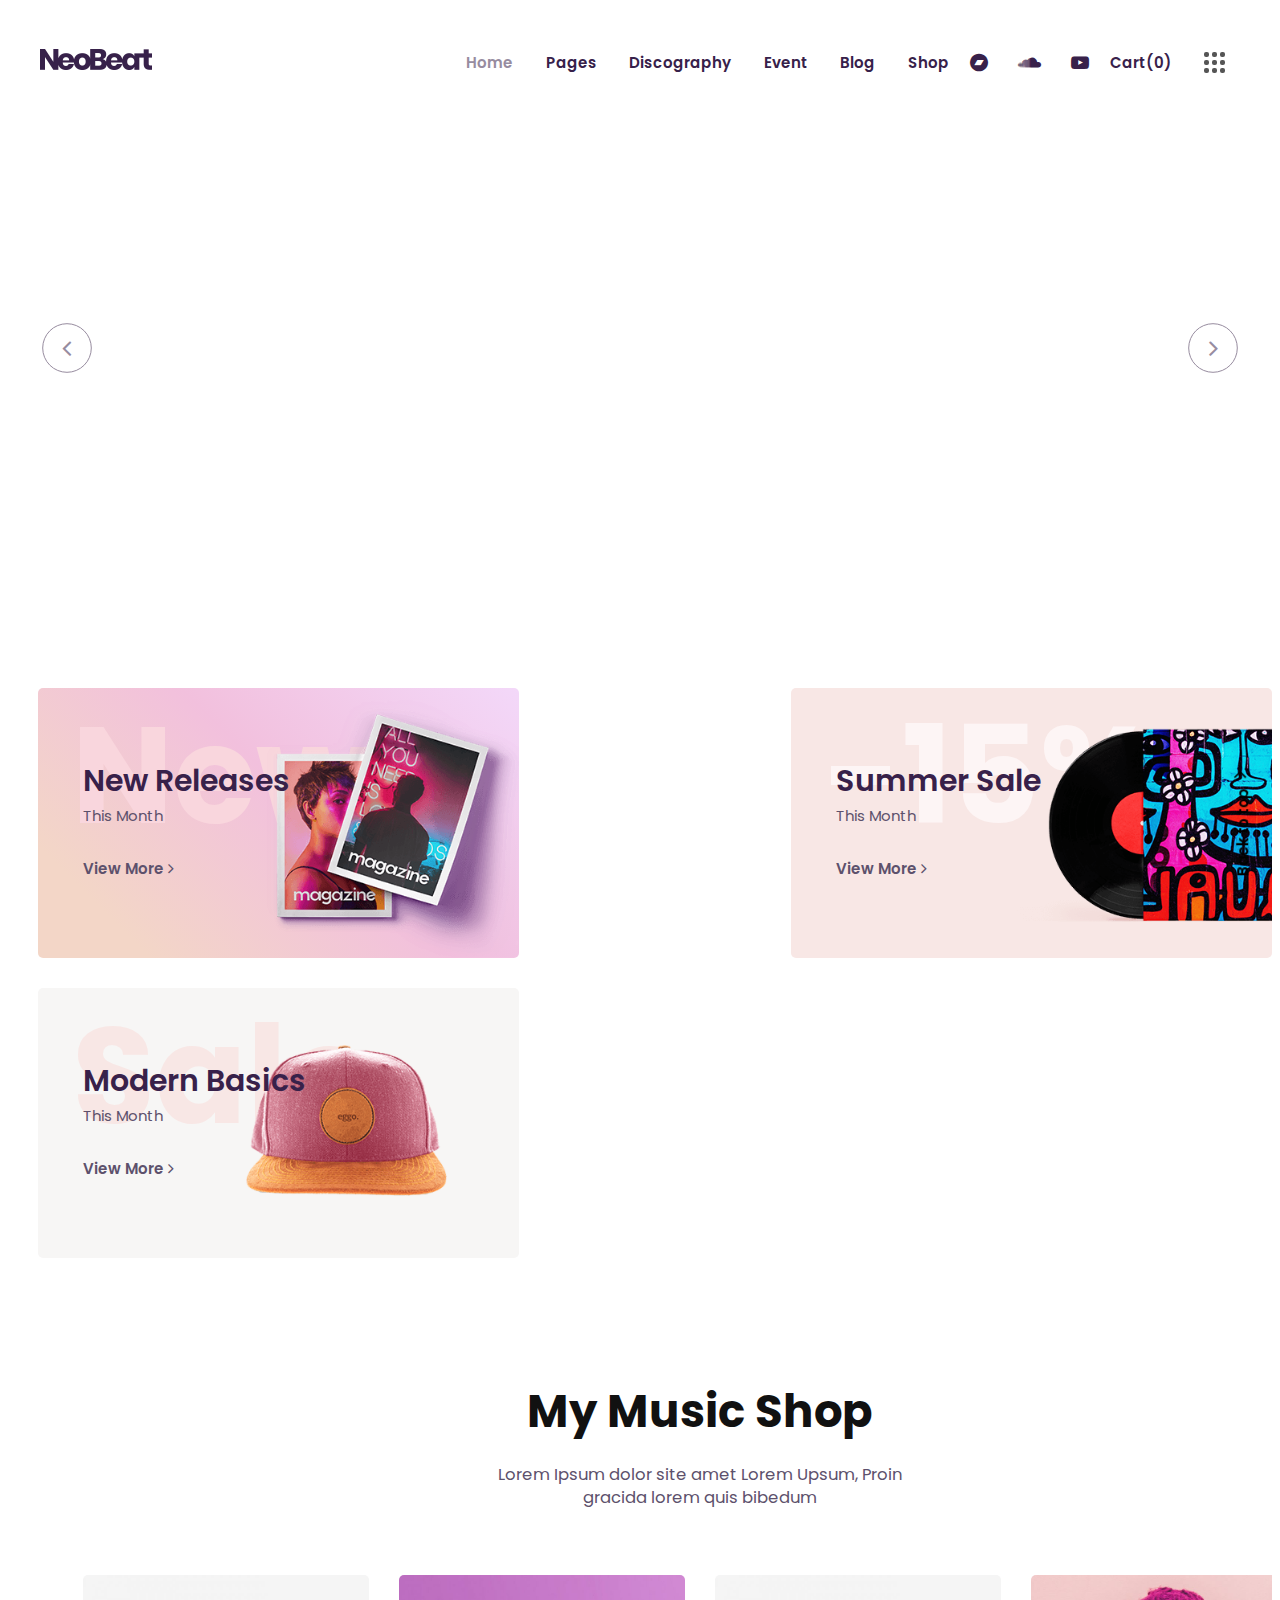
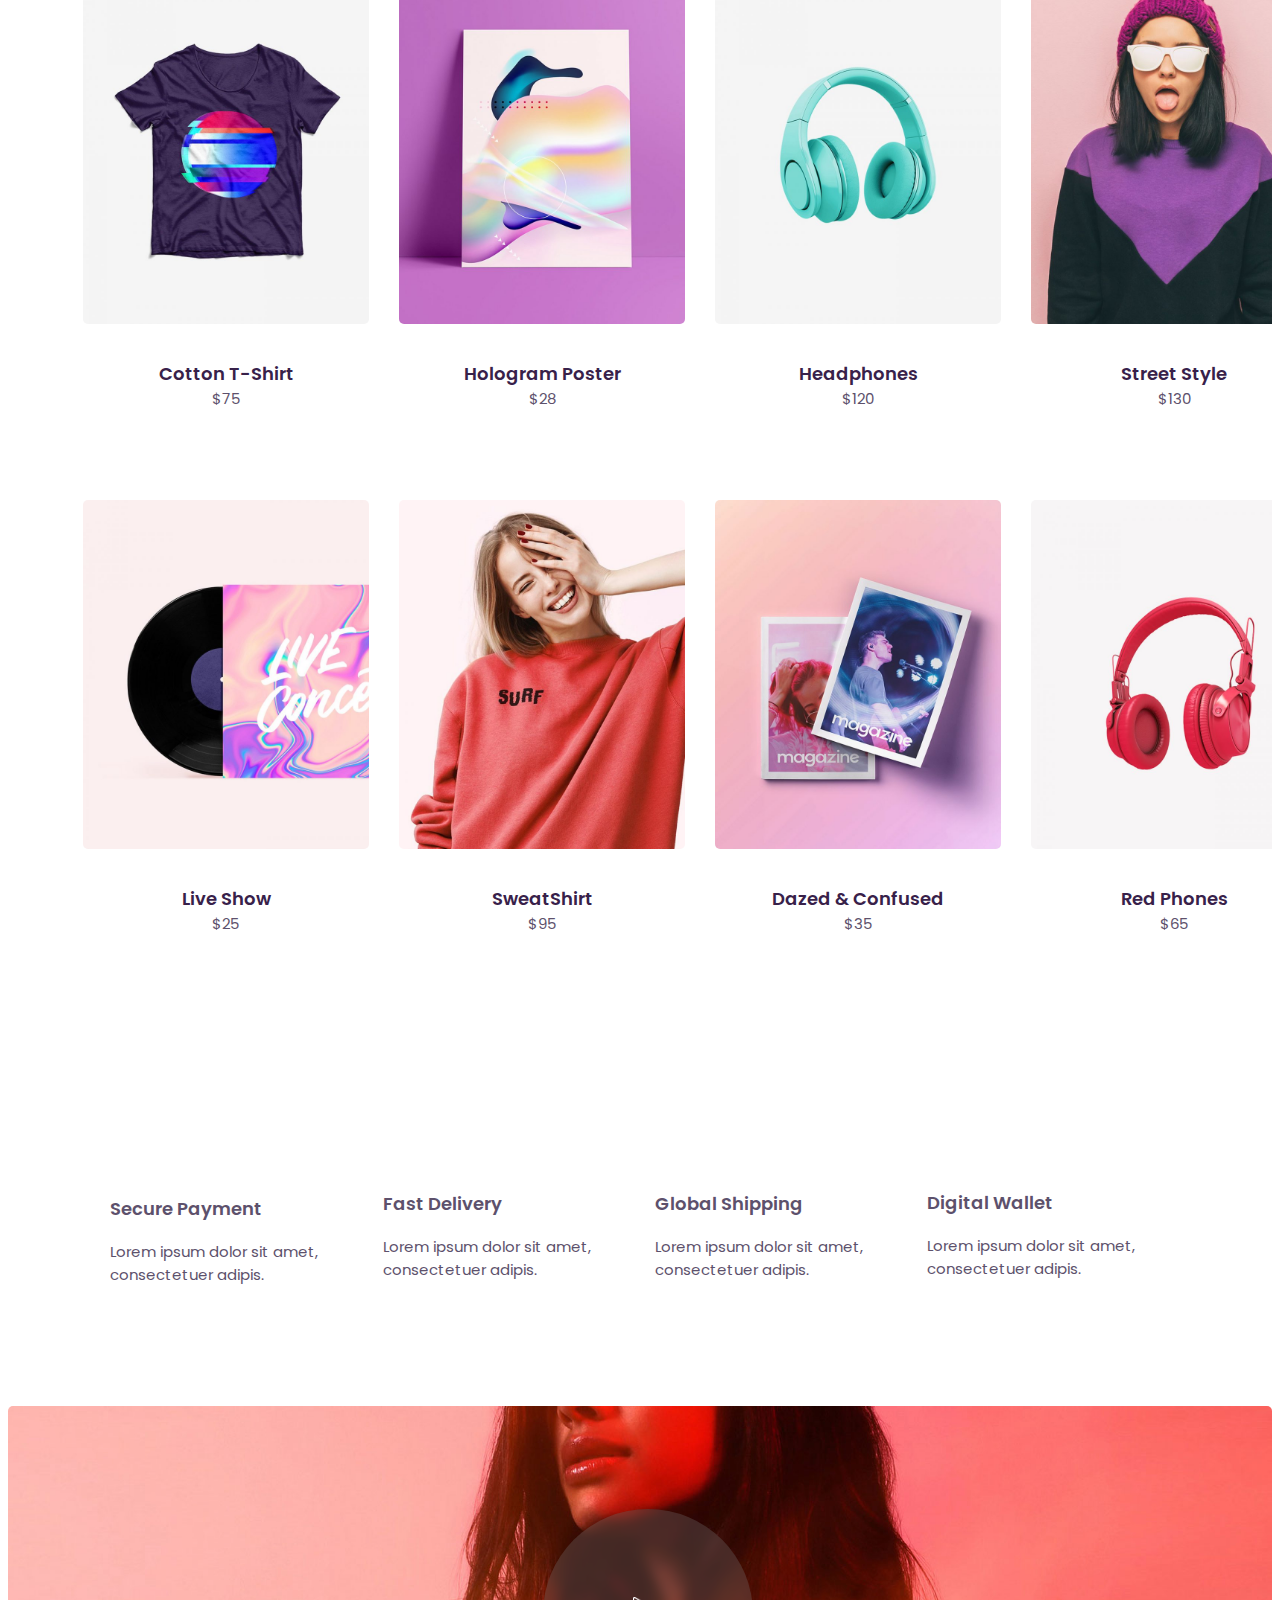
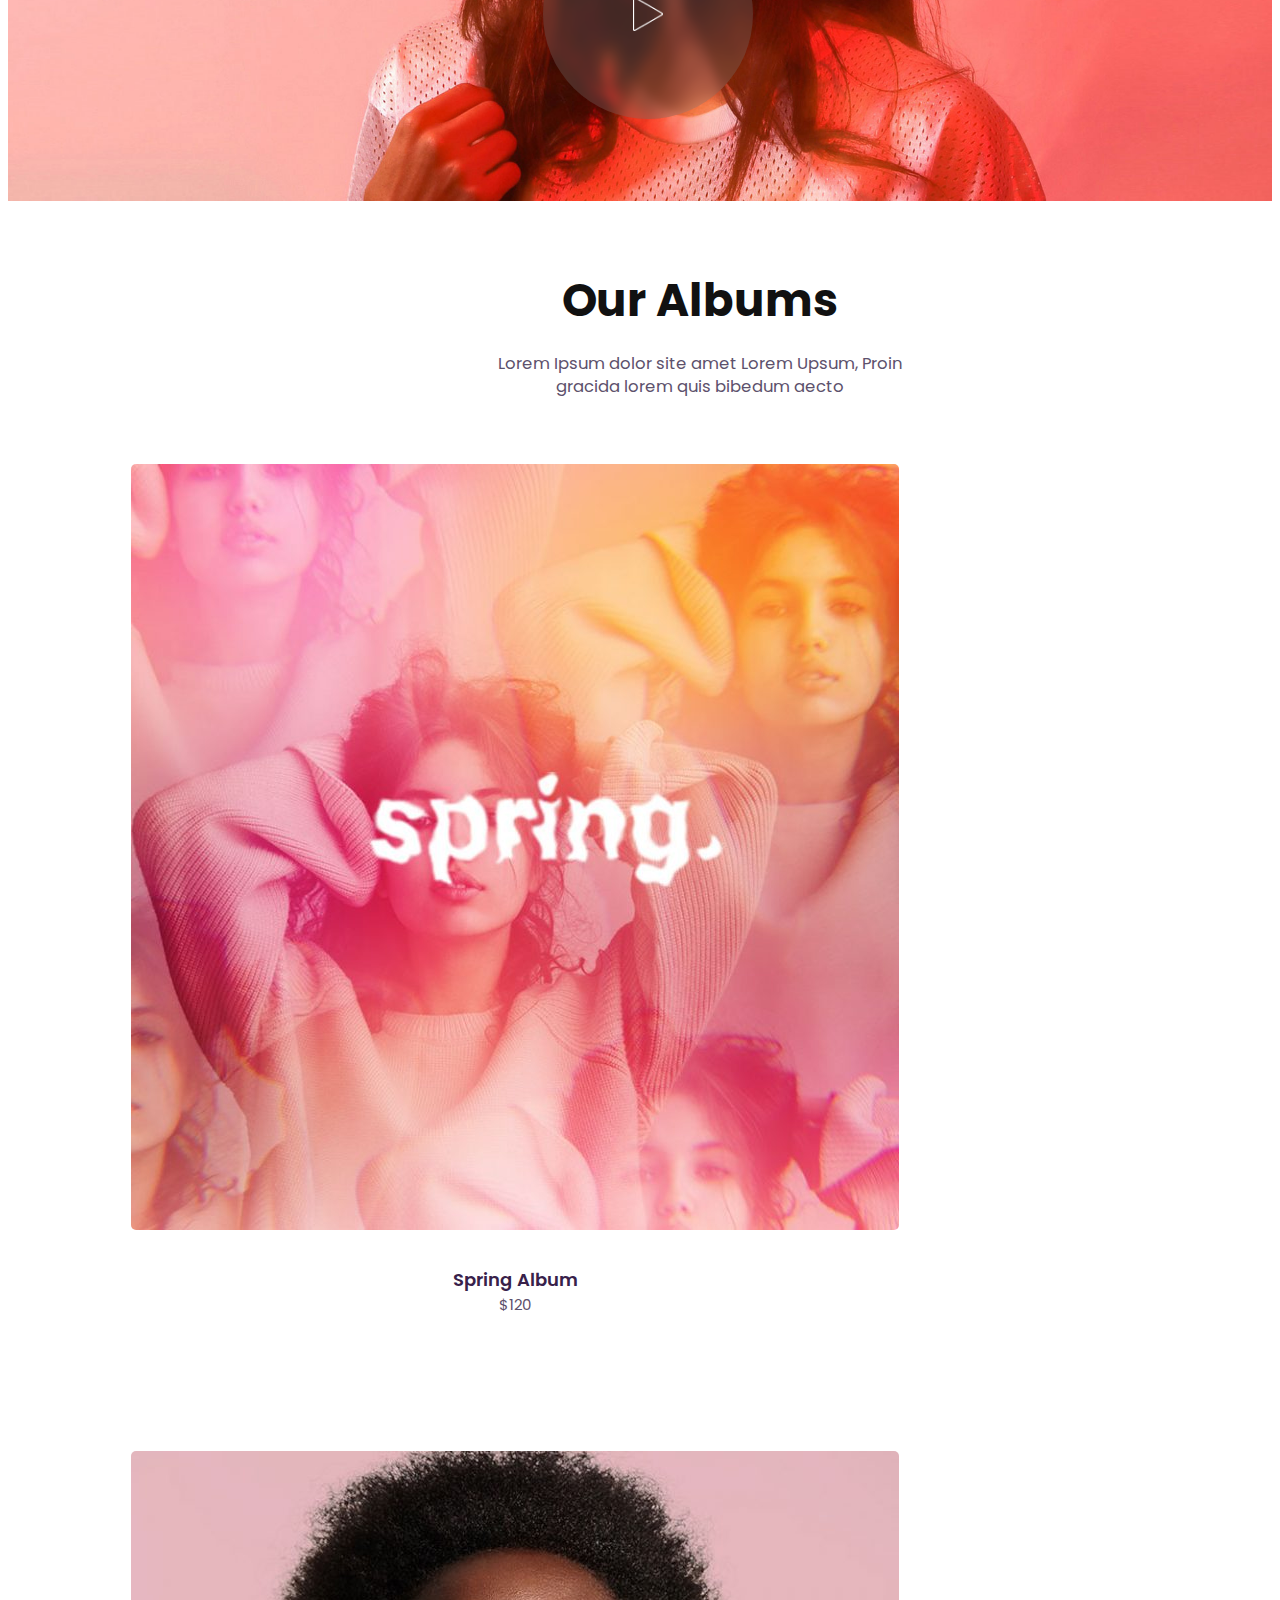
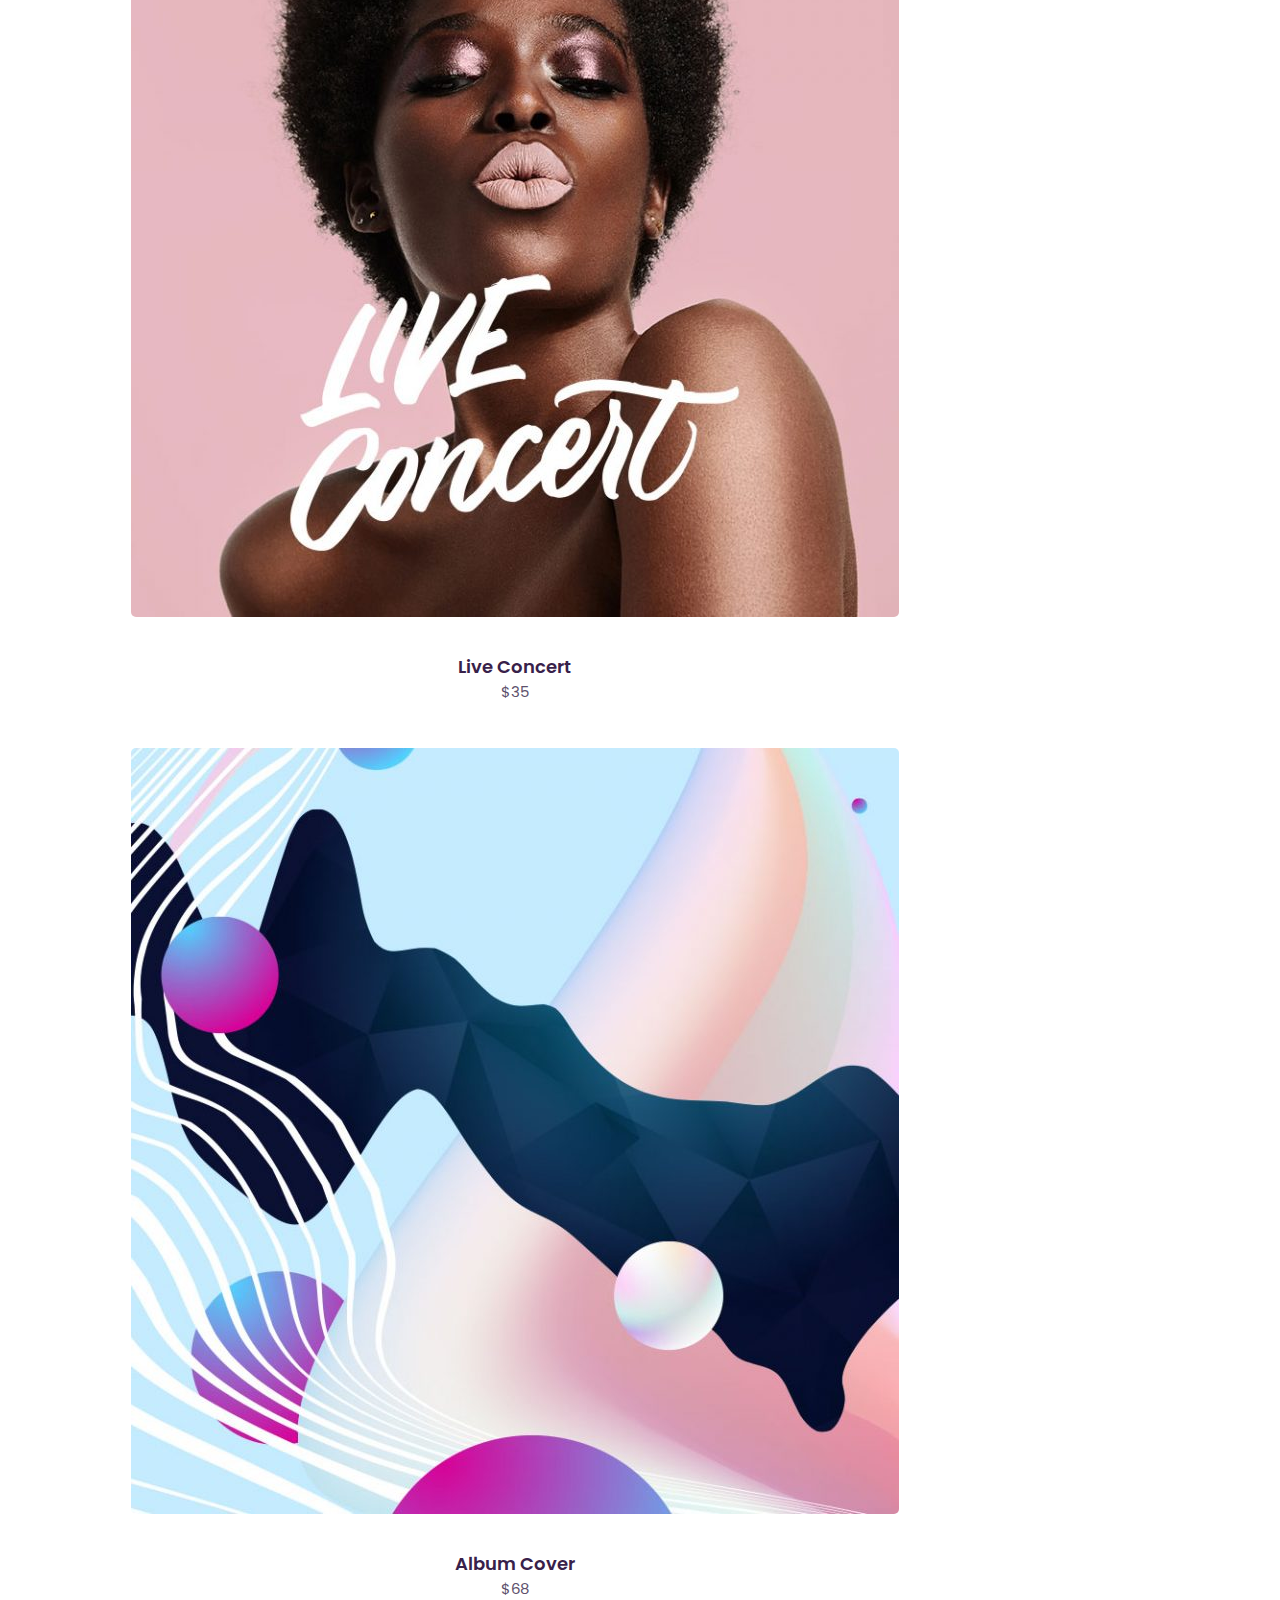
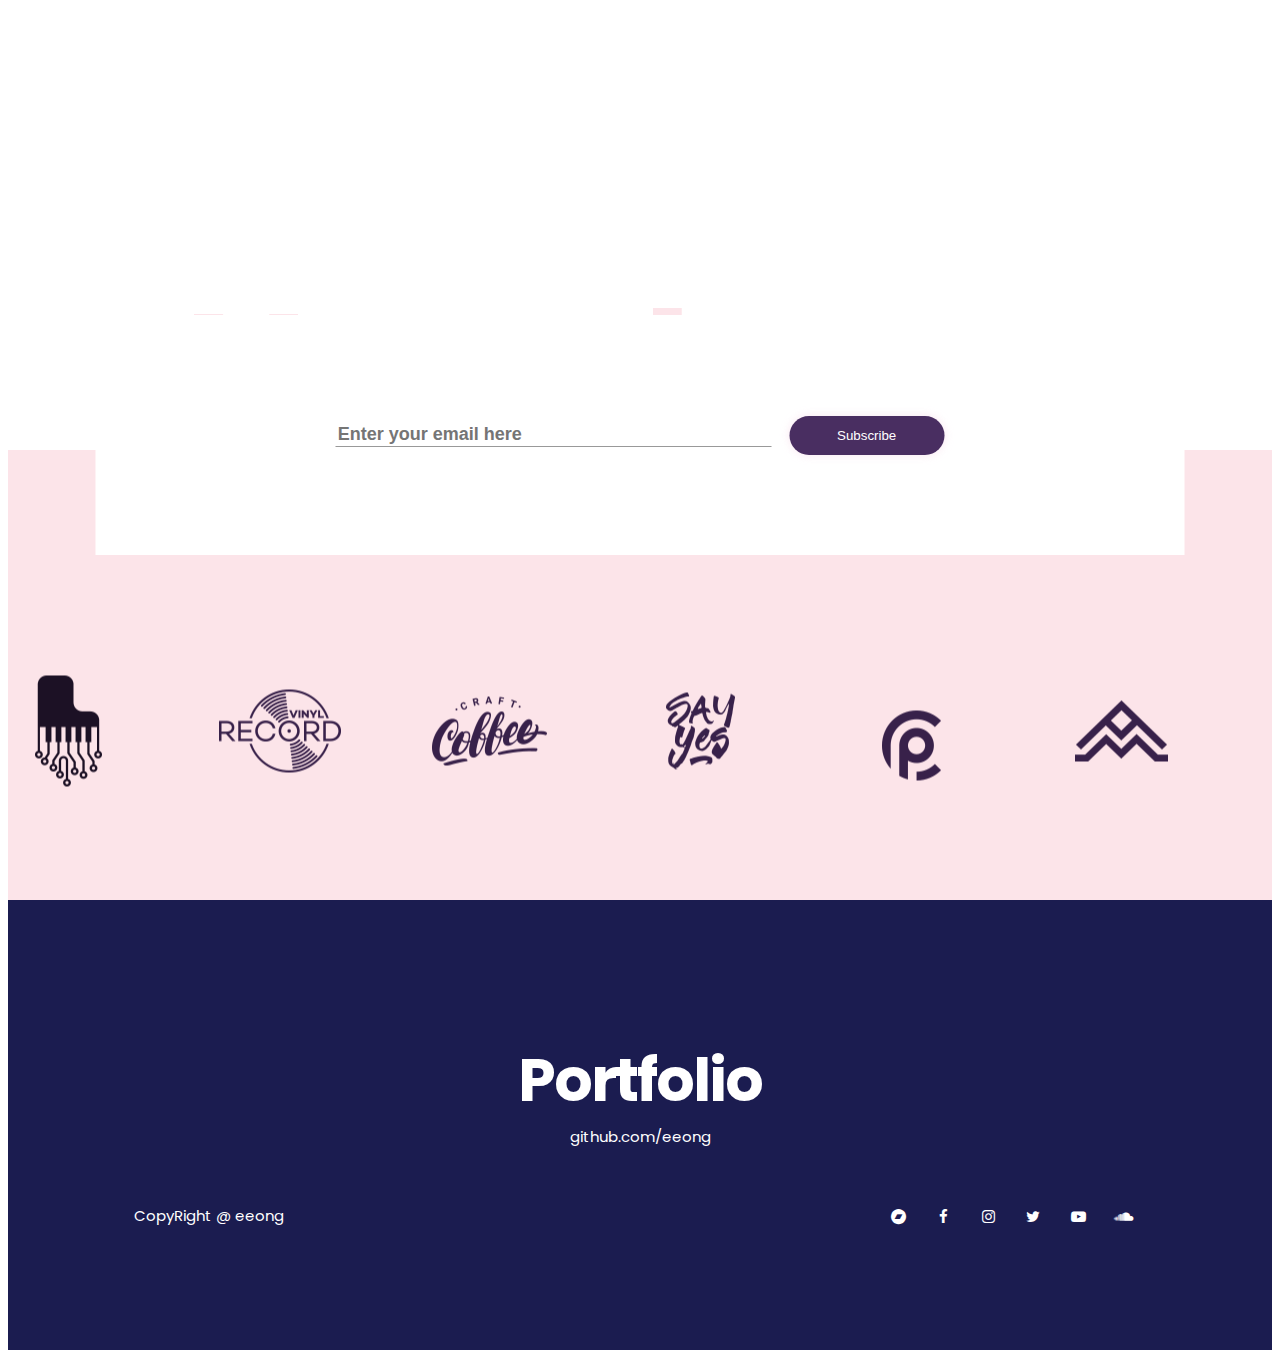
==== commit 2c0ebf1a: "201004" ====
--- a/public/html/index.html
+++ b/public/html/index.html
@@ -120,15 +120,15 @@
 					</div><!-- //.nav-wrap -->
 				</div><!-- //.nav-wrapper -->
 				<div class="side-nav-wrap x25">
-					<div class="media-wrap">
-						<div class="media "><i class="fa fa-bandcamp"></i></div>
-						<div class="media "><i class="fa fa-soundcloud"></i></div>
-						<div class="media "><i class="fa fa-youtube-play"></i></div>
-					</div>
-					<div class="cart-wrap"> <a href="#"> Cart(0) </a>
+					<div class="media-wrap x25">
+						<div class="media x33"><i class="fa fa-bandcamp"></i></div>
+						<div class="media x33"><i class="fa fa-soundcloud"></i></div>
+						<div class="media x33"><i class="fa fa-youtube-play"></i></div>
+					</div>
+					<div class="cart-wrap x25"> <a href="#"> Cart(0) </a>
 						<div class="cart-message">No products in the cart.</div>
 					</div>
-					<div class="side-nav"><a href="#">
+					<div class="side-nav x16"><a href="#">
 							<span class="square1">
 								<div></div>
 								<div></div>
@@ -191,7 +191,8 @@
 							<div class="title">
 								<h2>Discover Now</h2>
 							</div>
-							<div class="slide-desc"><div>Lorem Ipsum rhis ts toshho svetsgin. Proin gravida nibh lor quis bibendum aucto</div>
+							<div class="slide-desc">
+								<div>Lorem Ipsum rhis ts toshho svetsgin. Proin gravida nibh lor quis bibendum aucto</div>
 							</div>
 							<button class="btn-view">View More</button>
 						</div>
@@ -218,221 +219,429 @@
 						<i class="fa fa-angle-right"></i>
 					</div>
 				</div>
-			
-		</div><!-- //.home-wrap -->
-	</div><!-- //.home-wrapper -->
-
-	<section class="promo-wrapper">
-		<div class="promo-wrap x33">
-			<div class="bg">New</div>
-			<div class="promo-img"><img src="../img/Banner-img-1.png" alt="promo"></div>
-			<div class="promo-box">
-				<div class="title">New Releases</div>
-				<div class="desc">This Month</div>
-				<div class="btn-more bar-ani">View More <i class="fa fa-angle-right"></i></div>
-			</div>
-		</div>
-		<div class="promo-wrap x33">
-			<div class="bg">-15%</div>
-			<div class="promo-img"><img src="../img/Banner-img-2.png" alt="promo"></div>
-			<div class="promo-box">
-				<div class="title">Summer Sale</div>
-				<div class="desc">This Month</div>
-				<div class="btn-more bar-ani">View More <i class="fa fa-angle-right"></i></div>
-			</div>
-		</div>
-		<div class="promo-wrap x33">
-			<div class="bg">Sale</div>
-			<div class="promo-img"><img src="../img/Banner-img-3.png" alt="promo"></div>
-			<div class="promo-box">
-				<div class="title">Modern Basics</div>
-				<div class="desc">This Month</div>
-				<div class="btn-more bar-ani">View More <i class="fa fa-angle-right"></i></div>
-			</div>
-		</div>
-	</section><!-- //.promo-wrapper -->
-
-<section class="shop-wrapper">
-	<div class="shop-title">
-		<div class="title"><h2>My Music Shop</h2></div>
-		<div class="desc">Lorem Ipsum dolor site amet Lorem Upsum, Proin <br> gracida lorem quis bibedum</div>
-		<div class="shop-wrap">
-			<div class="shop-item x25"><a href="#">
-				<div class="item-img"><img src="../img/Product-img-4-768x938.jpg" alt="product"><button class="btn-view">Add to cart</button></div>
-				<div class="item-desc">Cotton T-Shirt</div>
-				<div class="item-price">$75</div></a>
-				
-			</div>
-			<div class="shop-item x25"><a href="#">
-				<div class="item-img"><img src="../img/Product-img-3-768x938.jpg" alt="product"><button class="btn-view">Add to cart</button></div>
-				<div class="item-desc">Hologram Poster</div>
-				<div class="item-price">$28</div></a>
-				
-			</div>
-			<div class="shop-item x25"><a href="#">
-				<div class="item-img"><img src="../img/Product-img-2-768x938.jpg" alt="product"><button class="btn-view">Add to cart</button></div>
-				<div class="item-desc">Headphones</div>
-				<div class="item-price">$120</div></a>
-				
-			</div>
-			<div class="shop-item x25"><a href="#">
-				<div class="item-img"><img src="../img/Product-img-13-768x938.jpg" alt="product"><button class="btn-view">Add to cart</button></div>
-				<div class="item-desc">Street Style</div>
-				<div class="item-price">$130</div></a>
-				
-			</div>
-			<div class="shop-item x25"><a href="#">
-				<div class="item-img"><img src="../img/Product-img-26-768x938.jpg" alt="product"><button class="btn-view">Add to cart</button></div>
-				<div class="item-desc">Live Show</div>
-				<div class="item-price">$25</div></a>
-				
-			</div>
-			<div class="shop-item x25"><a href="#">
-				<div class="item-img"><img src="../img/Product-img-6-768x938.jpg" alt="product"><button class="btn-view">Add to cart</button></div>
-				<div class="item-desc">SweatShirt</div>
-				<div class="item-price">$95</div></a>
-				
-			</div>
-			<div class="shop-item x25"><a href="#">
-				<div class="item-img"><img src="../img/Product-img-21-768x938.jpg" alt="product"><button class="btn-view">Add to cart</button></div>
-				<div class="item-desc">Dazed & Confused</div>
-				<div class="item-price">$35</div></a>
-				
-			</div>
-			<div class="shop-item x25"><a href="#">
-				<div class="item-img"><img src="../img/Product-img-16-768x938.jpg" alt="product"><button class="btn-view">Add to cart</button></div>
-				<div class="item-desc">Red Phones</div>
-				<div class="item-price">$65</div></a>
-				
-			</div>
-		</div>
-	</div>
-
-</section><!-- //.shop-wrapper -->
-
-
-<section class="svg-wrapper">
-	<div class="svg-wrap x25">
-		<svg class="svgAni" xmlns="http://www.w3.org/2000/svg" xmlns:xlink="http://www.w3.org/1999/xlink" x="0px" y="0px" width="72.083px" height="68px" viewBox="0 0 72.083 52.083" enable-background="new 0 0 72.083 52.083" xml:space="preserve">
-			<g>
-			<path fill="none" stroke="#000000" stroke-width="1.5" stroke-linecap="round" stroke-linejoin="round" stroke-miterlimit="10" d="
+
+			</div><!-- //.home-wrap -->
+		</div><!-- //.home-wrapper -->
+
+		<section class="promo-wrapper">
+			<div class="promo-wrap x33">
+				<div class="bg">New</div>
+				<div class="promo-img"><img src="../img/Banner-img-1.png" alt="promo"></div>
+				<div class="promo-box">
+					<div class="title">New Releases</div>
+					<div class="desc">This Month</div>
+					<div class="btn-more bar-ani">View More <i class="fa fa-angle-right"></i></div>
+				</div>
+			</div>
+			<div class="promo-wrap x33">
+				<div class="bg">-15%</div>
+				<div class="promo-img"><img src="../img/Banner-img-2.png" alt="promo"></div>
+				<div class="promo-box">
+					<div class="title">Summer Sale</div>
+					<div class="desc">This Month</div>
+					<div class="btn-more bar-ani">View More <i class="fa fa-angle-right"></i></div>
+				</div>
+			</div>
+			<div class="promo-wrap x33">
+				<div class="bg">Sale</div>
+				<div class="promo-img"><img src="../img/Banner-img-3.png" alt="promo"></div>
+				<div class="promo-box">
+					<div class="title">Modern Basics</div>
+					<div class="desc">This Month</div>
+					<div class="btn-more bar-ani">View More <i class="fa fa-angle-right"></i></div>
+				</div>
+			</div>
+		</section><!-- //.promo-wrapper -->
+
+		<section class="shop-wrapper shop-wrapper1">
+			<div class="shop-title">
+				<div class="title">
+					<h2>My Music Shop</h2>
+				</div>
+				<div class="desc">Lorem Ipsum dolor site amet Lorem Upsum, Proin <br> gracida lorem quis bibedum</div>
+				<div class="shop-wrap">
+					<div class="shop-item x25"><a href="#">
+							<div class="item-img"><img src="../img/Product-img-4-768x938.jpg" alt="product"><button
+									class="btn-view">Add to cart</button></div>
+							<div class="item-desc">Cotton T-Shirt</div>
+							<div class="item-price">$75</div>
+						</a>
+
+					</div>
+					<div class="shop-item x25"><a href="#">
+							<div class="item-img"><img src="../img/Product-img-3-768x938.jpg" alt="product"><button
+									class="btn-view">Add to cart</button></div>
+							<div class="item-desc">Hologram Poster</div>
+							<div class="item-price">$28</div>
+						</a>
+
+					</div>
+					<div class="shop-item x25"><a href="#">
+							<div class="item-img"><img src="../img/Product-img-2-768x938.jpg" alt="product"><button
+									class="btn-view">Add to cart</button></div>
+							<div class="item-desc">Headphones</div>
+							<div class="item-price">$120</div>
+						</a>
+
+					</div>
+					<div class="shop-item x25"><a href="#">
+							<div class="item-img"><img src="../img/Product-img-13-768x938.jpg" alt="product"><button
+									class="btn-view">Add to cart</button></div>
+							<div class="item-desc">Street Style</div>
+							<div class="item-price">$130</div>
+						</a>
+
+					</div>
+					<div class="shop-item x25"><a href="#">
+							<div class="item-img"><img src="../img/Product-img-26-768x938.jpg" alt="product"><button
+									class="btn-view">Add to cart</button></div>
+							<div class="item-desc">Live Show</div>
+							<div class="item-price">$25</div>
+						</a>
+
+					</div>
+					<div class="shop-item x25"><a href="#">
+							<div class="item-img"><img src="../img/Product-img-6-768x938.jpg" alt="product"><button
+									class="btn-view">Add to cart</button></div>
+							<div class="item-desc">SweatShirt</div>
+							<div class="item-price">$95</div>
+						</a>
+
+					</div>
+					<div class="shop-item x25"><a href="#">
+							<div class="item-img"><img src="../img/Product-img-21-768x938.jpg" alt="product"><button
+									class="btn-view">Add to cart</button></div>
+							<div class="item-desc">Dazed & Confused</div>
+							<div class="item-price">$35</div>
+						</a>
+
+					</div>
+					<div class="shop-item x25"><a href="#">
+							<div class="item-img"><img src="../img/Product-img-16-768x938.jpg" alt="product"><button
+									class="btn-view">Add to cart</button></div>
+							<div class="item-desc">Red Phones</div>
+							<div class="item-price">$65</div>
+						</a>
+
+					</div>
+				</div>
+			</div>
+
+		</section><!-- //.shop-wrapper -->
+
+
+		<section class="svg-wrapper">
+			<div class="svg-wrap x25">
+				<svg class="svgAni" xmlns="http://www.w3.org/2000/svg" xmlns:xlink="http://www.w3.org/1999/xlink" x="0px"
+					y="0px" width="72.083px" height="68px" viewBox="0 0 72.083 52.083" enable-background="new 0 0 72.083 52.083"
+					xml:space="preserve">
+					<g>
+						<path fill="none" stroke="#000000" stroke-width="1.5" stroke-linecap="round" stroke-linejoin="round"
+							stroke-miterlimit="10" d="
 					M67.481,51.214H4.686c-1.99,0-3.603-1.613-3.603-3.603V4.722c0-1.99,1.613-3.604,3.603-3.604h62.795
 					c1.99,0,3.603,1.614,3.603,3.604v42.89C71.083,49.601,69.471,51.214,67.481,51.214z"></path>
-			<line fill="none" stroke="#000000" stroke-width="1.5" stroke-linecap="round" stroke-linejoin="round" stroke-miterlimit="10" x1="1.083" y1="12.255" x2="71.083" y2="12.255"></line>
-			<line fill="none" stroke="#000000" stroke-width="1.5" stroke-linecap="round" stroke-linejoin="round" stroke-miterlimit="10" x1="1.083" y1="26.201" x2="71.083" y2="26.201"></line>
-			<g>
-			<rect x="9.606" y="36.044" fill="none" stroke="#000000" stroke-width="1.5" stroke-linecap="round" stroke-linejoin="round" stroke-miterlimit="10" width="18.594" height="7.476"></rect>
-			<line fill="none" stroke="#000000" stroke-width="1.5" stroke-linecap="round" stroke-linejoin="round" stroke-miterlimit="10" x1="50.075" y1="43.52" x2="50.075" y2="36.044"></line>
-			<line fill="none" stroke="#000000" stroke-width="1.5" stroke-linecap="round" stroke-linejoin="round" stroke-miterlimit="10" x1="56.318" y1="43.52" x2="56.318" y2="36.044"></line>
-			<line fill="none" stroke="#000000" stroke-width="1.5" stroke-linecap="round" stroke-linejoin="round" stroke-miterlimit="10" x1="62.561" y1="43.52" x2="62.561" y2="36.044"></line>
-			</g>
-			</g>
-			</svg>
-			<div class="svg-title">Secure Payment</div>
-			<div class="svg-desc">Lorem ipsum dolor sit amet, <br> consectetuer adipis.</div>
-	</div>
-	<div class="svg-wrap x25">
-		<svg class="svgAni" xmlns="http://www.w3.org/2000/svg" xmlns:xlink="http://www.w3.org/1999/xlink" x="0px" y="0px" width="72.091px" height="63.188px" viewBox="0 0 72.091 63.188" enable-background="new 0 0 72.091 63.188" xml:space="preserve">
-			<g>
-			<g>
-			<polyline fill="none" stroke="#000000" stroke-width="1.5" stroke-linecap="round" stroke-linejoin="round" stroke-miterlimit="10" points="
+						<line fill="none" stroke="#000000" stroke-width="1.5" stroke-linecap="round" stroke-linejoin="round"
+							stroke-miterlimit="10" x1="1.083" y1="12.255" x2="71.083" y2="12.255"></line>
+						<line fill="none" stroke="#000000" stroke-width="1.5" stroke-linecap="round" stroke-linejoin="round"
+							stroke-miterlimit="10" x1="1.083" y1="26.201" x2="71.083" y2="26.201"></line>
+						<g>
+							<rect x="9.606" y="36.044" fill="none" stroke="#000000" stroke-width="1.5" stroke-linecap="round"
+								stroke-linejoin="round" stroke-miterlimit="10" width="18.594" height="7.476"></rect>
+							<line fill="none" stroke="#000000" stroke-width="1.5" stroke-linecap="round" stroke-linejoin="round"
+								stroke-miterlimit="10" x1="50.075" y1="43.52" x2="50.075" y2="36.044"></line>
+							<line fill="none" stroke="#000000" stroke-width="1.5" stroke-linecap="round" stroke-linejoin="round"
+								stroke-miterlimit="10" x1="56.318" y1="43.52" x2="56.318" y2="36.044"></line>
+							<line fill="none" stroke="#000000" stroke-width="1.5" stroke-linecap="round" stroke-linejoin="round"
+								stroke-miterlimit="10" x1="62.561" y1="43.52" x2="62.561" y2="36.044"></line>
+						</g>
+					</g>
+				</svg>
+				<div class="svg-title">Secure Payment</div>
+				<div class="svg-desc">Lorem ipsum dolor sit amet, <br> consectetuer adipis.</div>
+			</div>
+			<div class="svg-wrap x25">
+				<svg class="svgAni" xmlns="http://www.w3.org/2000/svg" xmlns:xlink="http://www.w3.org/1999/xlink" x="0px"
+					y="0px" width="72.091px" height="63.188px" viewBox="0 0 72.091 63.188"
+					enable-background="new 0 0 72.091 63.188" xml:space="preserve">
+					<g>
+						<g>
+							<polyline fill="none" stroke="#000000" stroke-width="1.5" stroke-linecap="round" stroke-linejoin="round"
+								stroke-miterlimit="10" points="
 						15.814,50.579 7.867,24.561 1.087,24.561 		"></polyline>
-			<line fill="none" stroke="#000000" stroke-width="1.5" stroke-linecap="round" stroke-linejoin="round" stroke-miterlimit="10" x1="25.234" y1="33.849" x2="15.814" y2="33.849"></line>
-			<line fill="none" stroke="#000000" stroke-width="1.5" stroke-linecap="round" stroke-linejoin="round" stroke-miterlimit="10" x1="15.814" y1="50.579" x2="33.247" y2="50.579"></line>
-			<line fill="none" stroke="#000000" stroke-width="1.5" stroke-linecap="round" stroke-linejoin="round" stroke-miterlimit="10" x1="18.369" y1="42.216" x2="28.267" y2="42.216"></line>
-			<circle fill="none" stroke="#000000" stroke-width="1.5" stroke-linecap="round" stroke-linejoin="round" stroke-miterlimit="10" cx="22.718" cy="58.813" r="3.478"></circle>
-			</g>
-			<g>
-			<path fill="none" stroke="#000000" stroke-width="1.5" stroke-linecap="round" stroke-linejoin="round" stroke-miterlimit="10" d="
+							<line fill="none" stroke="#000000" stroke-width="1.5" stroke-linecap="round" stroke-linejoin="round"
+								stroke-miterlimit="10" x1="25.234" y1="33.849" x2="15.814" y2="33.849"></line>
+							<line fill="none" stroke="#000000" stroke-width="1.5" stroke-linecap="round" stroke-linejoin="round"
+								stroke-miterlimit="10" x1="15.814" y1="50.579" x2="33.247" y2="50.579"></line>
+							<line fill="none" stroke="#000000" stroke-width="1.5" stroke-linecap="round" stroke-linejoin="round"
+								stroke-miterlimit="10" x1="18.369" y1="42.216" x2="28.267" y2="42.216"></line>
+							<circle fill="none" stroke="#000000" stroke-width="1.5" stroke-linecap="round" stroke-linejoin="round"
+								stroke-miterlimit="10" cx="22.718" cy="58.813" r="3.478"></circle>
+						</g>
+						<g>
+							<path fill="none" stroke="#000000" stroke-width="1.5" stroke-linecap="round" stroke-linejoin="round"
+								stroke-miterlimit="10" d="
 						M71.087,21.959c0,11.571-20.956,40.333-20.956,40.333S29.176,33.53,29.176,21.959c0-11.575,9.383-20.957,20.955-20.957
 						C61.705,1.002,71.087,10.384,71.087,21.959z"></path>
-			<path fill="none" stroke="#000000" stroke-width="1.5" stroke-linecap="round" stroke-linejoin="round" stroke-miterlimit="10" d="
+							<path fill="none" stroke="#000000" stroke-width="1.5" stroke-linecap="round" stroke-linejoin="round"
+								stroke-miterlimit="10" d="
 						M59.934,21.959c0,5.412-4.388,9.801-9.803,9.801c-5.414,0-9.802-4.389-9.802-9.801c0-5.416,4.388-9.803,9.802-9.803
 						C55.546,12.157,59.934,16.543,59.934,21.959z"></path>
-			</g>
-			</g>
-			</svg>
-		<div class="svg-title">Fast Delivery</div>
-		<div class="svg-desc">Lorem ipsum dolor sit amet, <br> consectetuer adipis.</div>
-	</div>
-	<div class="svg-wrap x25">
-		<svg class="svgAni" xmlns="http://www.w3.org/2000/svg" xmlns:xlink="http://www.w3.org/1999/xlink" x="0px" y="0px" width="62.917px" height="63px" viewBox="0 0 62.917 63" enable-background="new 0 0 62.917 63" xml:space="preserve">
-			<path fill="none" stroke="#211F1F" stroke-width="1.5" stroke-linecap="round" stroke-linejoin="round" stroke-miterlimit="22.9256" d="
+						</g>
+					</g>
+				</svg>
+				<div class="svg-title">Fast Delivery</div>
+				<div class="svg-desc">Lorem ipsum dolor sit amet, <br> consectetuer adipis.</div>
+			</div>
+			<div class="svg-wrap x25">
+				<svg class="svgAni" xmlns="http://www.w3.org/2000/svg" xmlns:xlink="http://www.w3.org/1999/xlink" x="0px"
+					y="0px" width="62.917px" height="63px" viewBox="0 0 62.917 63" enable-background="new 0 0 62.917 63"
+					xml:space="preserve">
+					<path fill="none" stroke="#211F1F" stroke-width="1.5" stroke-linecap="round" stroke-linejoin="round"
+						stroke-miterlimit="22.9256" d="
 				M31.461,1.062c16.844,0,30.5,13.656,30.5,30.503c0,16.841-13.656,30.498-30.5,30.498c-16.844,0-30.5-13.656-30.5-30.498
 				C0.961,14.718,14.617,1.062,31.461,1.062L31.461,1.062z M31.461,1.062v60.973 M0.974,31.565h60.974 M53.015,10.329
 				c-4.656,4.203-12.579,6.968-21.57,6.968c-8.971,0-16.879-2.754-21.539-6.942 M53.015,52.799c-4.656-4.207-12.579-6.971-21.57-6.971
 				c-8.971,0-16.879,2.754-21.539,6.941 M31.183,61.717c-9.2-6.498-15.257-17.551-15.257-30.096c0-12.515,6.03-23.549,15.196-30.052
 				 M32.188,61.717c9.2-6.498,15.257-17.551,15.257-30.096c0-12.515-6.029-23.549-15.195-30.052"></path>
-			</svg>
-		<div class="svg-title">Global Shipping</div>
-		<div class="svg-desc">Lorem ipsum dolor sit amet, <br> consectetuer adipis.</div>
-	</div>
-	<div class="svg-wrap x25">
-		<svg class="svgAni" xmlns="http://www.w3.org/2000/svg" xmlns:xlink="http://www.w3.org/1999/xlink" x="0px" y="0px" width="66.93px" height="61.43px" viewBox="0 0 66.93 61.43" enable-background="new 0 0 66.93 61.43" xml:space="preserve">
-			<path fill="none" stroke="#211F1F" stroke-width="1.5" stroke-linecap="round" stroke-linejoin="round" stroke-miterlimit="22.9256" d="
+				</svg>
+				<div class="svg-title">Global Shipping</div>
+				<div class="svg-desc">Lorem ipsum dolor sit amet, <br> consectetuer adipis.</div>
+			</div>
+			<div class="svg-wrap x25">
+				<svg class="svgAni" xmlns="http://www.w3.org/2000/svg" xmlns:xlink="http://www.w3.org/1999/xlink" x="0px"
+					y="0px" width="66.93px" height="61.43px" viewBox="0 0 66.93 61.43" enable-background="new 0 0 66.93 61.43"
+					xml:space="preserve">
+					<path fill="none" stroke="#211F1F" stroke-width="1.5" stroke-linecap="round" stroke-linejoin="round"
+						stroke-miterlimit="22.9256" d="
 				M51.207,26.412c2.478,0,4.488,2.008,4.488,4.487c0,2.479-2.011,4.486-4.488,4.486c-2.479,0-4.486-2.007-4.486-4.486
 				C46.721,28.42,48.729,26.412,51.207,26.412L51.207,26.412z"></path>
-			<path fill="none" stroke="#211F1F" stroke-width="1.5" stroke-linecap="round" stroke-linejoin="round" stroke-miterlimit="22.9256" d="
+					<path fill="none" stroke="#211F1F" stroke-width="1.5" stroke-linecap="round" stroke-linejoin="round"
+						stroke-miterlimit="22.9256" d="
 				M6.812,1.305H60.19c3.194,0,5.81,2.612,5.81,5.809v47.569c0,3.196-2.615,5.81-5.81,5.81H6.812C3.613,60.494,1,57.88,1,54.684V7.114
 				C1,3.917,3.613,1.305,6.812,1.305L6.812,1.305z"></path>
-			<line fill="none" stroke="#211F1F" stroke-width="1.5" stroke-linecap="round" stroke-linejoin="round" stroke-miterlimit="22.9256" x1="43.441" y1="20.156" x2="66" y2="20.156"></line>
-			<line fill="none" stroke="#211F1F" stroke-width="1.5" stroke-linecap="round" stroke-linejoin="round" stroke-miterlimit="22.9256" x1="66" y1="41.641" x2="43.441" y2="41.641"></line>
-			<path fill="none" stroke="#211F1F" stroke-width="1.5" stroke-linecap="round" stroke-linejoin="round" stroke-miterlimit="22.9256" d="
+					<line fill="none" stroke="#211F1F" stroke-width="1.5" stroke-linecap="round" stroke-linejoin="round"
+						stroke-miterlimit="22.9256" x1="43.441" y1="20.156" x2="66" y2="20.156"></line>
+					<line fill="none" stroke="#211F1F" stroke-width="1.5" stroke-linecap="round" stroke-linejoin="round"
+						stroke-miterlimit="22.9256" x1="66" y1="41.641" x2="43.441" y2="41.641"></line>
+					<path fill="none" stroke="#211F1F" stroke-width="1.5" stroke-linecap="round" stroke-linejoin="round"
+						stroke-miterlimit="22.9256" d="
 				M43.441,41.641c-1.834,0-3.348-1.504-3.348-3.344"></path>
-			<line fill="none" stroke="#211F1F" stroke-width="1.5" stroke-linecap="round" stroke-linejoin="round" stroke-miterlimit="22.9256" x1="40.094" y1="38.296" x2="40.094" y2="23.501"></line>
-			<path fill="none" stroke="#211F1F" stroke-width="1.5" stroke-linecap="round" stroke-linejoin="round" stroke-miterlimit="22.9256" d="
+					<line fill="none" stroke="#211F1F" stroke-width="1.5" stroke-linecap="round" stroke-linejoin="round"
+						stroke-miterlimit="22.9256" x1="40.094" y1="38.296" x2="40.094" y2="23.501"></line>
+					<path fill="none" stroke="#211F1F" stroke-width="1.5" stroke-linecap="round" stroke-linejoin="round"
+						stroke-miterlimit="22.9256" d="
 				M40.094,23.501c0-1.839,1.505-3.345,3.348-3.345"></path>
-			</svg>
-		<div class="svg-title">Digital Wallet</div>
-		<div class="svg-desc">Lorem ipsum dolor sit amet, <br> consectetuer adipis.</div>
-	</div>
-</section><!-- //.svg-wrapper -->
-
-<section class="video-wrapper">
-	<div class="video-wrap">
-		<div class="img-cover">
-			<img src="../img/Shop-home-video-img-1.jpg" alt="youtube link">
+				</svg>
+				<div class="svg-title">Digital Wallet</div>
+				<div class="svg-desc">Lorem ipsum dolor sit amet, <br> consectetuer adipis.</div>
+			</div>
+		</section><!-- //.svg-wrapper -->
+
+		<section class="video-wrapper">
+			<div class="video-wrap">
+				<div class="img-cover">
+					<img src="../img/Shop-home-video-img-1.jpg" alt="youtube link">
+				</div>
+				<a class="youtube" href="https://www.youtube.com/watch?v=0LL8_AFBlGo">
+					<div class="play-wrap">
+						<div class="circle"><span>
+								<div class="mask">
+									<div class="mask-fill"></div>
+								</div><img src="../img/playbtn-stroke.png" alt="">
+							</span>
+						</div>
+
+						<!-- <i class="fa fa-play"><span></span>	</i> -->
+
+					</div>
+				</a>
+			</div>
+		</section><!-- //.video-wrapper -->
+
+		<section class="shop-wrapper shop-wrapper2">
+			<div class="shop-title">
+				<div class="title">
+					<h2>Our Albums</h2>
+				</div>
+				<div class="desc">Lorem Ipsum dolor site amet Lorem Upsum, Proin <br> gracida lorem quis bibedum aecto</div>
+			</div>
+			<div class="shop-wrap">
+				<div class="shop-item"><a href="#">
+						<div class="item-img"><img src="../img/Product-img-22-768x766.jpg" alt="product"><button
+								class="btn-view">Add to cart</button></div>
+						<div class="item-desc">Spring Album</div>
+						<div class="item-price">$120</div>
+					</a>
+				</div>
+				<div class="shop-item"><a href="#">
+						<div class="item-img"><img src="../img/Product-img-23-768x766.jpg" alt="product"><button
+								class="btn-view">Add to cart</button></div>
+						<div class="item-desc">Live Concert</div>
+						<div class="item-price">$35</div>
+					</a>
+				</div>
+				<div class="shop-item"><a href="#">
+						<div class="item-img"><img src="../img/Product-img-24-768x766.jpg" alt="product"><button
+								class="btn-view">Add to cart</button></div>
+						<div class="item-desc">Album Cover</div>
+						<div class="item-price">$68</div>
+					</a>
+				</div>
+			</div>
+		</section><!-- //.shop-wrapper2 -->
+
+		<div class="newsletter-wrap">
+			<div class="newsletter">
+				<p>N</p>
+				<p>e</p>
+				<p>w</p>
+				<p>s</p>
+				<p>l</p>
+				<p>e</p>
+				<p>t</p>
+				<p>t</p>
+				<p>e</p>
+				<p>r</p>
+			</div>
+			<div class="subscribe-wrapper">
+				<form action=" ">
+					<input type="text" value="" placeholder="Enter your email here">
+					<button class="btn-view">Subscribe</button>
+				</form>
+			</div><!-- //.subscribe-wrapper -->
+		</div><!-- //.newsletter-wrap -->
+
+		<section class="footer-slide-wrapper">
+			<div class="footer-slide-wrap">
+				<div class="footer-slide">
+					<div class="slide-img">
+						<div class="img">
+							<img src="../img/Client-light-img-1.png" alt="slideimage">
+						</div>
+						<div class="img on">
+							<img src="../img/Client-light-img-1-H.png" alt="slideimage">
+						</div>
+					</div>
+					<div class="slide-img">
+						<div class="img">
+							<img src="../img/Client-light-img-2.png" alt="slideimage">
+						</div>
+						<div class="img on">
+							<img src="../img/Client-light-img-2-H.png" alt="slideimage">
+						</div>
+					</div>
+					<div class="slide-img">
+						<div class="img">
+							<img src="../img/Client-light-img-3.png" alt="slideimage">
+						</div>
+						<div class="img on">
+							<img src="../img/Client-light-img-3-H.png" alt="slideimage">
+						</div>
+					</div>
+					<div class="slide-img">
+						<div class="img">
+							<img src="../img/Client-light-img-4.png" alt="slideimage">
+						</div>
+						<div class="img on">
+							<img src="../img/Client-light-img-4-H.png" alt="slideimage">
+						</div>
+					</div>
+					<div class="slide-img">
+						<div class="img">
+							<img src="../img/Client-light-img-5.png" alt="slideimage">
+						</div>
+						<div class="img on">
+							<img src="../img/Client-light-img-5-H.png" alt="slideimage">
+						</div>
+					</div>
+					<div class="slide-img">
+						<div class="img">
+							<img src="../img/Client-light-img-6.png" alt="slideimage">
+						</div>
+						<div class="img on">
+							<img src="../img/Client-light-img-6-H.png" alt="slideimage">
+						</div>
+					</div>
+					<div class="slide-img">
+						<div class="img">
+							<img src="../img/Client-light-img-7.png" alt="slideimage">
+						</div>
+						<div class="img on">
+							<img src="../img/Client-light-img-7-H.png" alt="slideimage">
+						</div>
+					</div>
+					<div class="slide-img">
+						<div class="img">
+							<img src="../img/Client-light-img-8.png" alt="slideimage">
+						</div>
+						<div class="img on">
+							<img src="../img/Client-light-img-8-H.png" alt="slideimage">
+						</div>
+						</div>
+				</div>
+				</div><!--  //.footer-slide-wrap-->
+		</section><!-- //.footer-slide-wrapper -->
+
+
+		<section class="footer-wrapper">
+			<div class="footer-wrap">
+				<div class="footer-top">
+					<div class="title">
+						<h2>Portfolio</h2>
+					</div>
+					<div class="desc">
+						github.com/eeong
+					</div>
+				</div>
+				<div class="footer-bot">
+					<div class="copy">CopyRight @ eeong</div>
+					<div class="sns-wrapper">
+						<div class="sns-wrap">
+							<svg>
+								<circle cx="50%" cy="50%" r="30%"></circle>
+							</svg>
+							<i class="fa fa-bandcamp"> </i>
+						</div>
+						<div class="sns-wrap">
+							<svg>
+								<circle cx="50%" cy="50%" r="30%"></circle>
+							</svg>
+							<i class="fa fa-facebook-f"> </i>
+						</div>
+						<div class="sns-wrap">
+							<svg>
+								<circle cx="50%" cy="50%" r="30%"></circle>
+							</svg>
+							<i class="fa fa-instagram"> </i>
+						</div>
+						<div class="sns-wrap">
+							<svg>
+								<circle cx="50%" cy="50%" r="30%"></circle>
+							</svg>
+							<i class="fa fa-twitter"> </i>
+						</div>
+						<div class="sns-wrap">
+							<svg>
+								<circle cx="50%" cy="50%" r="30%"></circle>
+							</svg>
+							<i class="fa fa-youtube-play"> </i>
+						</div>
+						<div class="sns-wrap">
+							<svg>
+								<circle cx="50%" cy="50%" r="30%"></circle>
+							</svg>
+							<i class="fa fa-soundcloud"> </i>
+						</div>
+					</div>
+				</div>
+			</div>
+		</section><!-- //.footer-wrapper -->
+
+		<div class="top-scroll">
+			<h2>Back to top</h2> <i class="fa fa-angle-right"></i>
 		</div>
-		<a class="youtube" href="https://www.youtube.com/watch?v=0LL8_AFBlGo">
-		<div class="play-wrap">
-			<div class="circle"><span><div class="mask"><div class="mask-fill"></div></div><img src="../img/playbtn-stroke.png" alt=""></span>
-				</div>
-			
-			<!-- <i class="fa fa-play"><span></span>	</i> -->
-			
-		</div>
-		</a>
-	</div>
-</section><!-- //.video-wrapper -->
-
-<section class="shop-wrapper shop-wrapper2">
-	<div class="shop-title">
-		<div class="title"><h2>Our Albums</h2></div>
-		<div class="desc">Lorem Ipsum dolor site amet Lorem Upsum, Proin <br> gracida lorem quis bibedum aecto</div>
-	</div>
-		<div class="shop-wrap">
-			<div class="shop-item x33"><a href="#">
-				<div class="item-img"><img src="../img/Product-img-22-768x766.jpg" alt="product"><button class="btn-view">Add to cart</button></div>
-				<div class="item-desc">Spring Album</div>
-				<div class="item-price">$120</div></a>
-				</div>
-				<div class="shop-item x33"><a href="#">
-					<div class="item-img"><img src="../img/Product-img-23-768x766.jpg" alt="product"><button class="btn-view">Add to cart</button></div>
-					<div class="item-desc">Live Concert</div>
-					<div class="item-price">$35</div></a>
-					</div>
-					<div class="shop-item x33"><a href="#">
-						<div class="item-img"><img src="../img/Product-img-24-768x766.jpg" alt="product"><button class="btn-view">Add to cart</button></div>
-						<div class="item-desc">Album Cover</div>
-						<div class="item-price">$68</div></a>
-						</div>
-			</div>
-</section><!-- //.shop-wrapper2 -->
-
-<div class="top-scroll">
-	<h2>Back To Top</h2> <i class="fa fa-angle-right"></i>
-</div>
 	</div><!-- //.wrapper -->
+
 	<script src="../js/index.js"></script>
 </body>
 
--- a/public/css/index.css
+++ b/public/css/index.css
@@ -8,7 +8,7 @@
 	color: #5d516c;
 	background-color: #fff;
 	overflow-x: hidden; 
-	height: 12000px;}
+}
 	
 .title{ color: #38214A;}
 .bar-ani::after{display: block; content:""; border-bottom: 1px solid #38214A; transform: scaleX(0); transform-origin: left; transition: all 0.4s;}
@@ -19,6 +19,7 @@
 .x50{flex:calc(50% - 2rem) 0 0; margin: 0 1rem;}
 .x40{flex:calc(40% - 2rem) 0 0; margin: 0 1rem;}
 .x33{flex:calc(33.3333% - 2rem) 0 0; margin: 0 1rem;}
+.x33-2{flex:calc(28% - 2rem) 0 0; margin: 0 2rem;}
 .x25{flex:calc(25% - 2rem) 0 0; margin: 0 1rem;}
 .x16{flex:calc(16.6666% - 2rem) 0 0; margin: 0 1rem;}
 
@@ -27,7 +28,9 @@
 .wrapper{ position: relative;}
 /************ HEADER  *************/
 .header-wrapper{width: 100vw; height: 109px; position: absolute; top: 0; left: 0; z-index: 10; user-select: none; transition:top 0.5s;}
-.header-wrapper.on{position: fixed; top: 0px; height: 70px; background-color: #fff;}
+.header-wrapper.on{position: fixed; top: 0px; height: 70px; background-color: #fff; box-shadow: 0 15px 15px rgba(242,192,221,0.3);}
+.header-wrapper.on .header-wrap .side-nav-wrap .cart-wrap{display: none;}
+.header-wrapper.on .header-wrap .side-nav-wrap .media-wrap{flex:42% 0 0;}
 .header-wrap{display: flex; justify-content: space-between; align-items: center; text-align: center; width: 95%; max-width: 1920px;  height: 100%; margin: 0 auto; position: relative;} 
 .header-wrap .nav-wrap{margin-left: 35%; min-width: 548px;}
 .header-wrap .nav-wrapper .nav{display: flex; justify-content: space-evenly; align-items: center;  }
@@ -38,11 +41,11 @@
 .header-wrap .side-nav-wrap{display: flex; justify-content: flex-end; align-items: center; color: #38214A; }
 .header-wrap .side-nav-wrap > div{display: inline-block;}
 .header-wrap .side-nav-wrap .media-wrap{display: flex; justify-content:space-between; align-items: center; width: 110px;}
-.header-wrap .side-nav-wrap .media-wrap>div{display: inline-block;  font-size: 17px; cursor: pointer;}
-.header-wrap .side-nav-wrap .cart-wrap{width: 8%; margin: 0 10% 0 7%; }
+.header-wrap .side-nav-wrap .media-wrap>div{display: inline-block; font-size: 18px; cursor: pointer;}
+.header-wrap .side-nav-wrap .cart-wrap{margin-left: 2em;}
 .header-wrap .side-nav-wrap .cart-wrap a{font-weight: 600; }
 .header-wrap .side-nav-wrap .cart-wrap .cart-message{display: none;}
-.header-wrap .side-nav-wrap .side-nav span{display: flex; justify-content: space-between; align-items: center; }
+.header-wrap .side-nav-wrap .side-nav span{display: flex; justify-content: end; align-items: center; }
 .header-wrap .side-nav-wrap .side-nav div{width: 5px; height: 5px; background-color: #555; border-radius: 2px; margin: 1.5px;}
 
 
@@ -144,33 +147,67 @@
 /************ Video Wrapper  *************/
 .video-wrapper{width: 100%; font-size: 1rem; margin-top: 90px;}
 .video-wrapper .video-wrap{position: relative; }
-.video-wrapper .video-wrap .img-cover{margin: 0 auto; border-radius: 5px; overflow: hidden; }
+.video-wrapper .video-wrap .img-cover{ margin: 0 auto; border-radius: 5px; overflow: hidden; }
+.video-wrapper .video-wrap .img-cover img{width: 100%; height: auto;}
 .video-wrapper .video-wrap .youtube{position: absolute; left: 0; top: 0; width: 100%; height: 100%; display: block;  }
 .video-wrapper .video-wrap .youtube .play-wrap{ position: absolute; left: calc(50% - 7em); top:calc(50% - 7em); }
 .video-wrapper .video-wrap .youtube .play-wrap .circle{position: relative; width: 15em; height: 15em; display: flex; justify-content: center; align-items: center; }
 .video-wrapper .video-wrap .youtube .play-wrap .circle::before{display: block; content:""; width: 14em; height: 14em; position: absolute; border-radius: 50%; background-color: rgba(120,120,120,0.3); backdrop-filter: blur(5px); transform:scale(1); transition: all 0.5s; }
 
 .video-wrapper .video-wrap .youtube .play-wrap .circle span{position: absolute; width: 100%; height: 100%; display: flex; justify-content: center; align-items: center;}
-.video-wrapper .video-wrap .youtube .play-wrap .circle span img{width: 30px; height: auto;}
-.video-wrapper .video-wrap .youtube .play-wrap .circle span .mask { position: absolute; mask: url(../img/playbtn.png); -webkit-mask: url(../img/playbtn.png); mask-size: cover; mask-position: center; -webkit-mask-size: cover; -webkit-mask-position: center; stroke-width: 1px; -webkit-stroke-width:1px; -webkit-stroke-color:#fff; }
-.video-wrapper .video-wrap .youtube .play-wrap .circle span .mask-fill{width: 50px; height: 50px; background-color: #fff; transition: all 0.5s; transform:scaleX(0); transform-origin: left;}
-.video-wrapper .video-wrap .youtube .play-wrap .circle i:nth-child(1)::before{ 
-
-}
+.video-wrapper .video-wrap .youtube .play-wrap .circle span img{width: 30px; height: auto; }
+.video-wrapper .video-wrap .youtube .play-wrap .circle span .mask { position: absolute; mask: url(../img/playbtn.png); -webkit-mask: url(../img/playbtn.png); width: 30px; height: 33px; mask-size: cover; mask-position: center; -webkit-mask-size: cover; -webkit-mask-position: center;  }
+.video-wrapper .video-wrap .youtube .play-wrap .circle span .mask-fill{ width: 31px; height: 32px; background-color: #fff; transition: all 0.5s; transform:scaleX(0); transform-origin: left;}
+
 .video-wrapper .video-wrap .youtube .play-wrap .circle i:nth-child(2){position: absolute; }
 .video-wrapper .video-wrap .youtube .play-wrap .circle i:nth-child(2)::before{width: 60px; height: 60px; display: block; content:''; background-color: #fff; color: #000;}
 .video-wrapper .video-wrap .youtube:hover .play-wrap .circle::before{transform:scale(1.1);}
-.video-wrapper .video-wrap .youtube:hover .play-wrap .circle .mask-fill{ transform:scaleX(1);}
+.video-wrapper .video-wrap .youtube:hover .play-wrap .circle .mask-fill{ transform:scaleX(1); } 
 
 /************ Shop-wrapper2  *************/
-.shop-wrapper2{width: 100%; font-size: 1rem;}
-.shop-wrapper2 .shop-wrap{width: 70%; margin: 0 auto; display: flex; justify-content: space-between;}
-.shop-wrapper2 .shop-item{flex-grow: 1; text-align: center;}
-.shop-wrapper2 .shop-item:nth-child(2){transform:translateY(3em); margin: 0 4em;}
-
+.shop-wrapper2{width: 100%; margin: 0 auto; font-size: 1rem;}
+.shop-wrapper2 .shop-wrap{width: 90%; min-width: 1000px; margin: 0 auto; display: flex; justify-content: space-between; }
+.shop-wrapper2 .shop-item{ text-align: center;}
+.shop-wrapper2 .shop-item:nth-child(2){transform:translateY(3em); }
+
+/************ NewsLetter-wrap  *************/
+.newsletter-wrap{width: 66em; height: 20em;	margin: 0 auto; background-color: #fff; position: relative; font-size: 1rem;}	
+.newsletter-wrap .newsletter{display: flex; justify-content: center; align-items: center; }
+.newsletter-wrap .newsletter p{transition: transform 0.5s; font-size: 11em; font-weight: 700; transform: translateY(100px); transition-delay: 0; color: #fce4e9;}
+.subscribe-wrapper{width: 110%; height: 80%; display: flex; justify-content: center; align-items: center; position: absolute; bottom: -35%; left:50%; transform: translateX(-50%); background-color: #fff; z-index: 5;}
+.subscribe-wrapper form input{width: 24em; border:none; border-bottom: 1px solid #999999; font-weight: 600; font-size: 1.2em; color:#38214A; }
+.subscribe-wrapper form input:focus {outline:none;}
+.subscribe-wrapper form .btn-view{margin-left: 1em; background-color: #492e61; color: #fff; font-weight: 500; }
+.subscribe-wrapper form .btn-view:hover{box-shadow: 0 10px 15px rgba(75, 13, 155, 0.3);}
+
+
+/************ Slide-wrapper  *************/
+.footer-slide-wrapper{width: 100%; height: 50vh; background-color: #fce4e9; overflow: hidden; position: relative; display: flex; align-items: center; font-size: 1rem; }
+.footer-slide-wrapper .footer-slide-wrap{width: 100%; display: flex; justify-content: space-between; align-items: center; transform: translateY(50%); cursor: grab; }
+.footer-slide-wrapper .footer-slide-wrap .footer-slide{ width: 120%; margin: 0 auto; display: flex;	}
+.footer-slide-wrapper .footer-slide-wrap .slide-img{user-select: none; flex: 16.666% 0 0; }
+.footer-slide-wrapper .footer-slide-wrap .slide-img .img{display: none; transition:all 0.5s;}
+.footer-slide-wrapper .footer-slide-wrap .slide-img .img.on{display: block;}
+.footer-slide-wrapper .footer-slide-wrap .slide-img .img img{user-select: none; -webkit-user-drag: none;}
+
+/************ Footer  *************/
+.footer-wrapper{width: 100%; height: 50vh; font-size: 1rem; position: relative; background-color: #1b1c50;}
+.footer-wrapper .footer-wrap{position: absolute; width: 100%; top: 30%; color: #fff;}
+.footer-wrapper .footer-top{text-align: center; }
+.footer-wrapper .footer-top h2{ font-size: 4em; color: #fff; font-weight: 700; letter-spacing: -2px;}
+
+.footer-wrapper .footer-bot{width: 80%; margin: 3em auto; display: flex; justify-content: space-between; align-items: center;}
+.footer-wrapper .footer-bot .copy{ flex:20% 0 0;}
+.footer-wrapper .footer-bot .sns-wrapper{display: flex; justify-content: center; align-items: center; flex:20% 0 0;}
+.footer-wrapper .footer-bot .sns-wrapper .sns-wrap{flex:16.6666% 0 0; width: 45px; height: 45px; position: relative; justify-content: center; align-items: center; cursor: pointer;}
+.footer-wrapper .footer-bot .sns-wrapper .sns-wrap svg{position: absolute;  width: 45px; height:45px; transform: rotate(180deg);}
+.footer-wrapper .footer-bot .sns-wrapper .sns-wrap svg circle{ stroke: #bbb; fill-opacity: 0; stroke-dasharray: 150; stroke-dashoffset: 150;  transition: all 1s;}
+.footer-wrapper .footer-bot .sns-wrapper .sns-wrap:hover circle{stroke-dashoffset: 0;}
+.footer-wrapper .footer-bot .sns-wrapper .sns-wrap i{position: absolute; left: 50%; top: 50%; transform:translate(-50%, -50%);}
 
 /************ ScrollTop  *************/
-.top-scroll{color: #000; background-color: transparent; position: fixed; right: -15px; bottom: 65px; transform: rotate(-90deg); cursor: pointer;  transition: opacity 0.5s; display: flex; }
+.top-scroll{color: #000; background-color: transparent; position: fixed; right: -15px; bottom: 65px; transform: rotate(-90deg); cursor: pointer;  transition: all 0.5s; display: flex; }
+.top-scroll h2{font-weight: 600; letter-spacing: -0.5px;}
 .top-scroll i{margin-left: 10px; font-size: 22px; font-weight:500; transition:transform 0.5s; line-height: 0.8; }
 .top-scroll:hover i{transform: translateX(5px);}
 
@@ -188,6 +225,7 @@
 	.home-wrapper{height:650px; }
 	.svg-wrapper{width: 1100px; }
 	.svg-wrapper{width: auto; margin: 0	6.8vw;}
+	.shop-wrapper2 .shop-wrap{min-width: 900px;}
 }
 
 @media screen and (max-width: 1024px) {
@@ -203,6 +241,10 @@
 	.home-wrap .slide-wrapper:nth-child(3) .slide-img{bottom: 0%; transform:translateY(0);}
 	.promo-wrapper{font-size: 0.9rem; }
 	.svg-wrapper{width: auto; margin: 0	6.8vw;}
+	.shop-wrapper2 .shop-item{flex-grow: 0;}
+	.shop-wrapper2 .shop-item:nth-child(2){transform:translateY(0);}
+	.shop-wrapper2 .shop-wrap{min-width: 720px;}
+	.newsletter-wrap{font-size: 12px;}
 }
 
 @media screen and (max-width: 767px) {
@@ -210,6 +252,9 @@
 	.shop-wrapper{padding:2em ;}
 	.svg-wrapper{width: auto; margin: 0	6.8vw;}
 	.top-scroll{right: -25px;}
+	.shop-wrapper2 .shop-wrap{min-width: 550px;}
+	.newsletter-wrap{font-size: 11px;}
+	
 } 
 
 @media screen and (max-width: 696px) {
@@ -219,12 +264,14 @@
 	.slide-wrapper:nth-child(2) .slide-img:nth-child(2) img{ 
 		width: 380px;}
 	.slide-wrapper:nth-child(3) .slide-img:nth-child(2) img{ 
-		width: 250px;}
-	
-}
+	width: 250px;}
+	.shop-wrapper2 .shop-wrap{width: auto;}
+	.newsletter-wrap{font-size: 9px;}
+	}
 			
 @media screen and (max-width: 640px) {
 	.promo-wrapper{font-size: 0.7rem; }
+	.newsletter-wrap{font-size: 8px;}
 }
 
 @media screen and (max-width: 480px) {
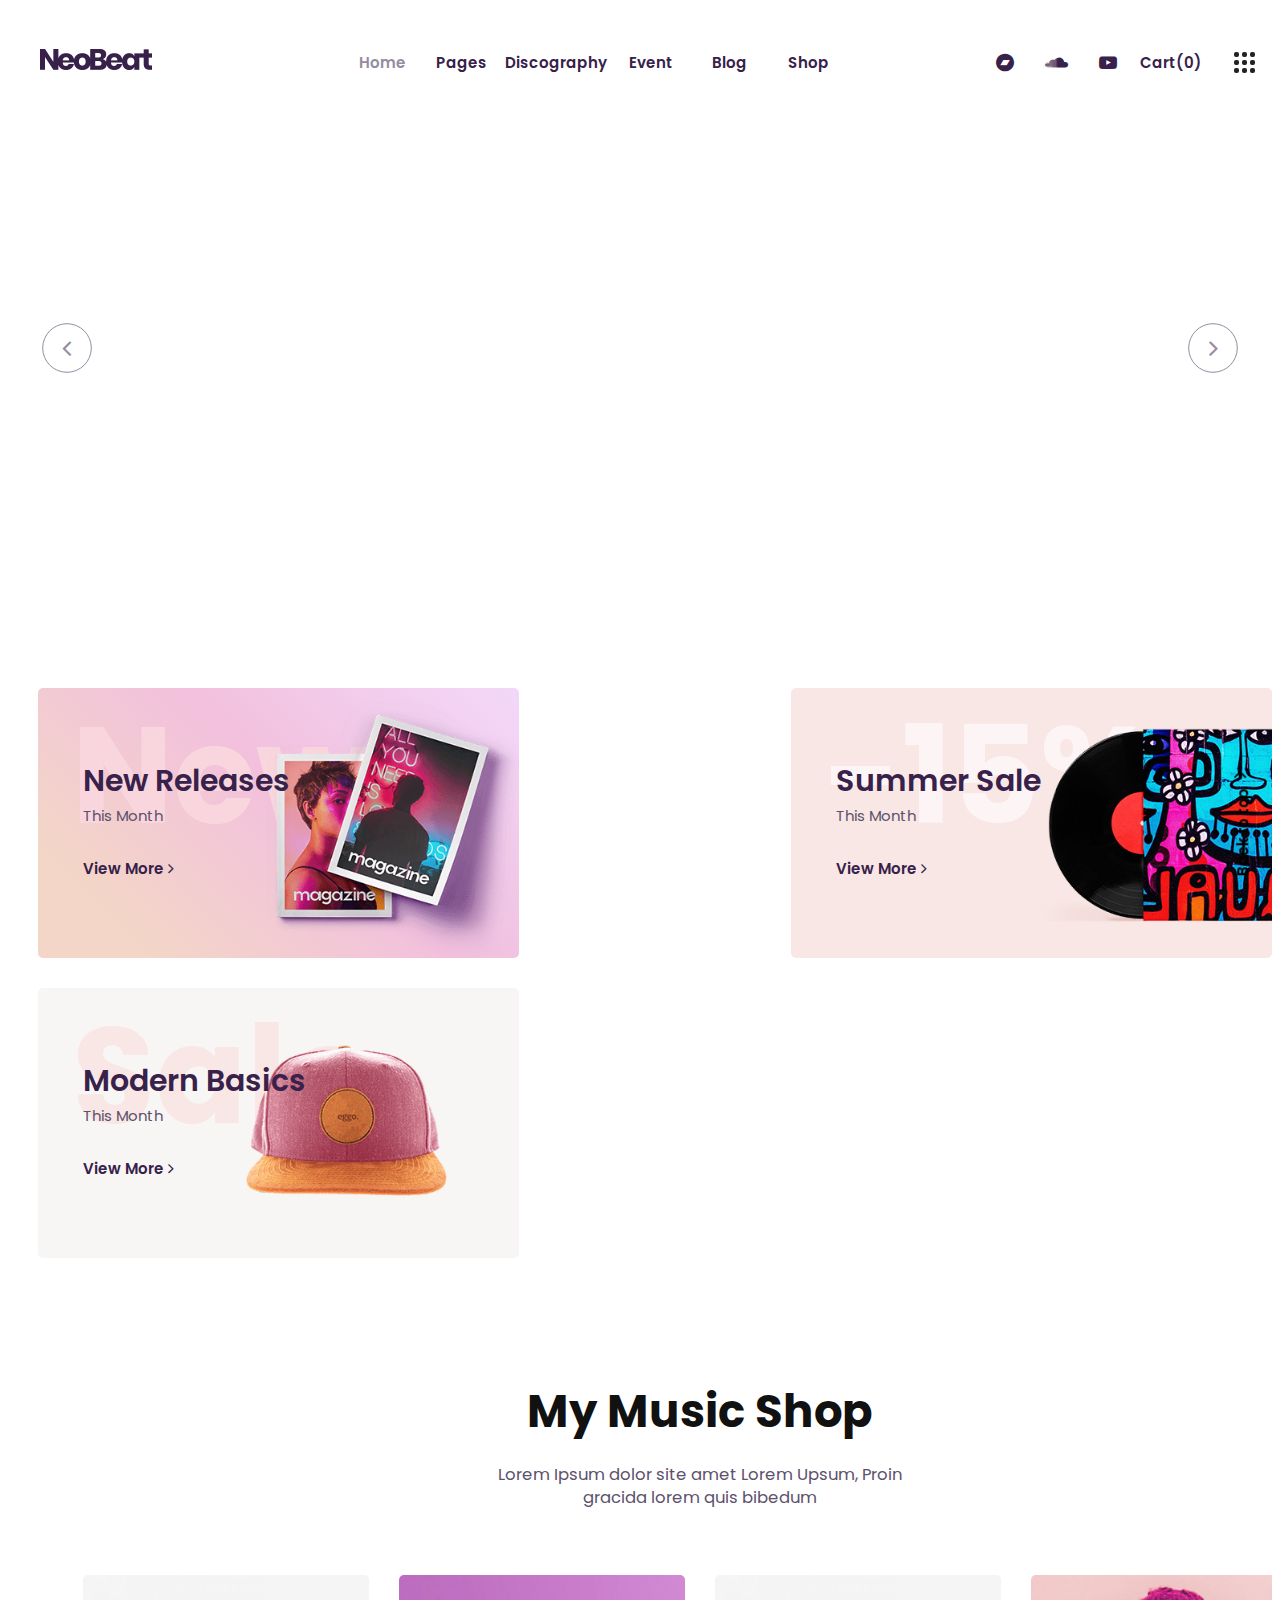
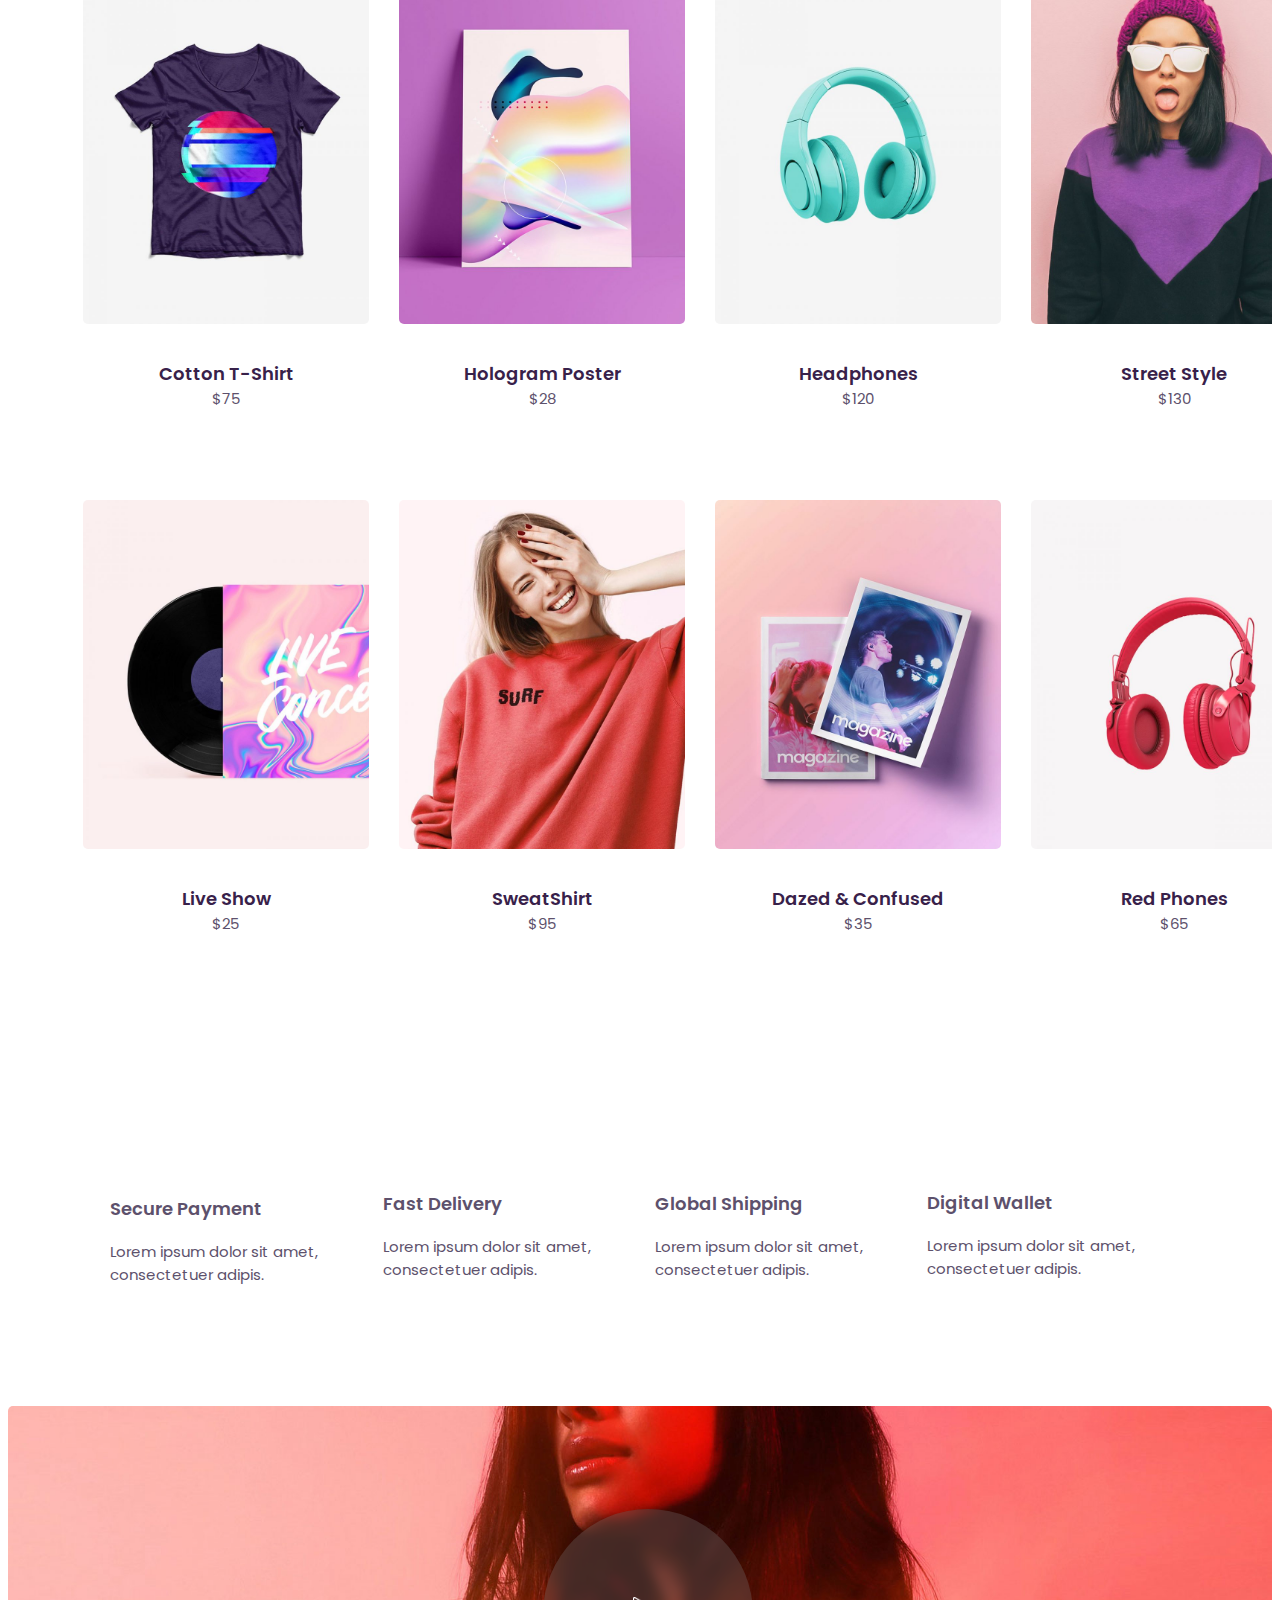
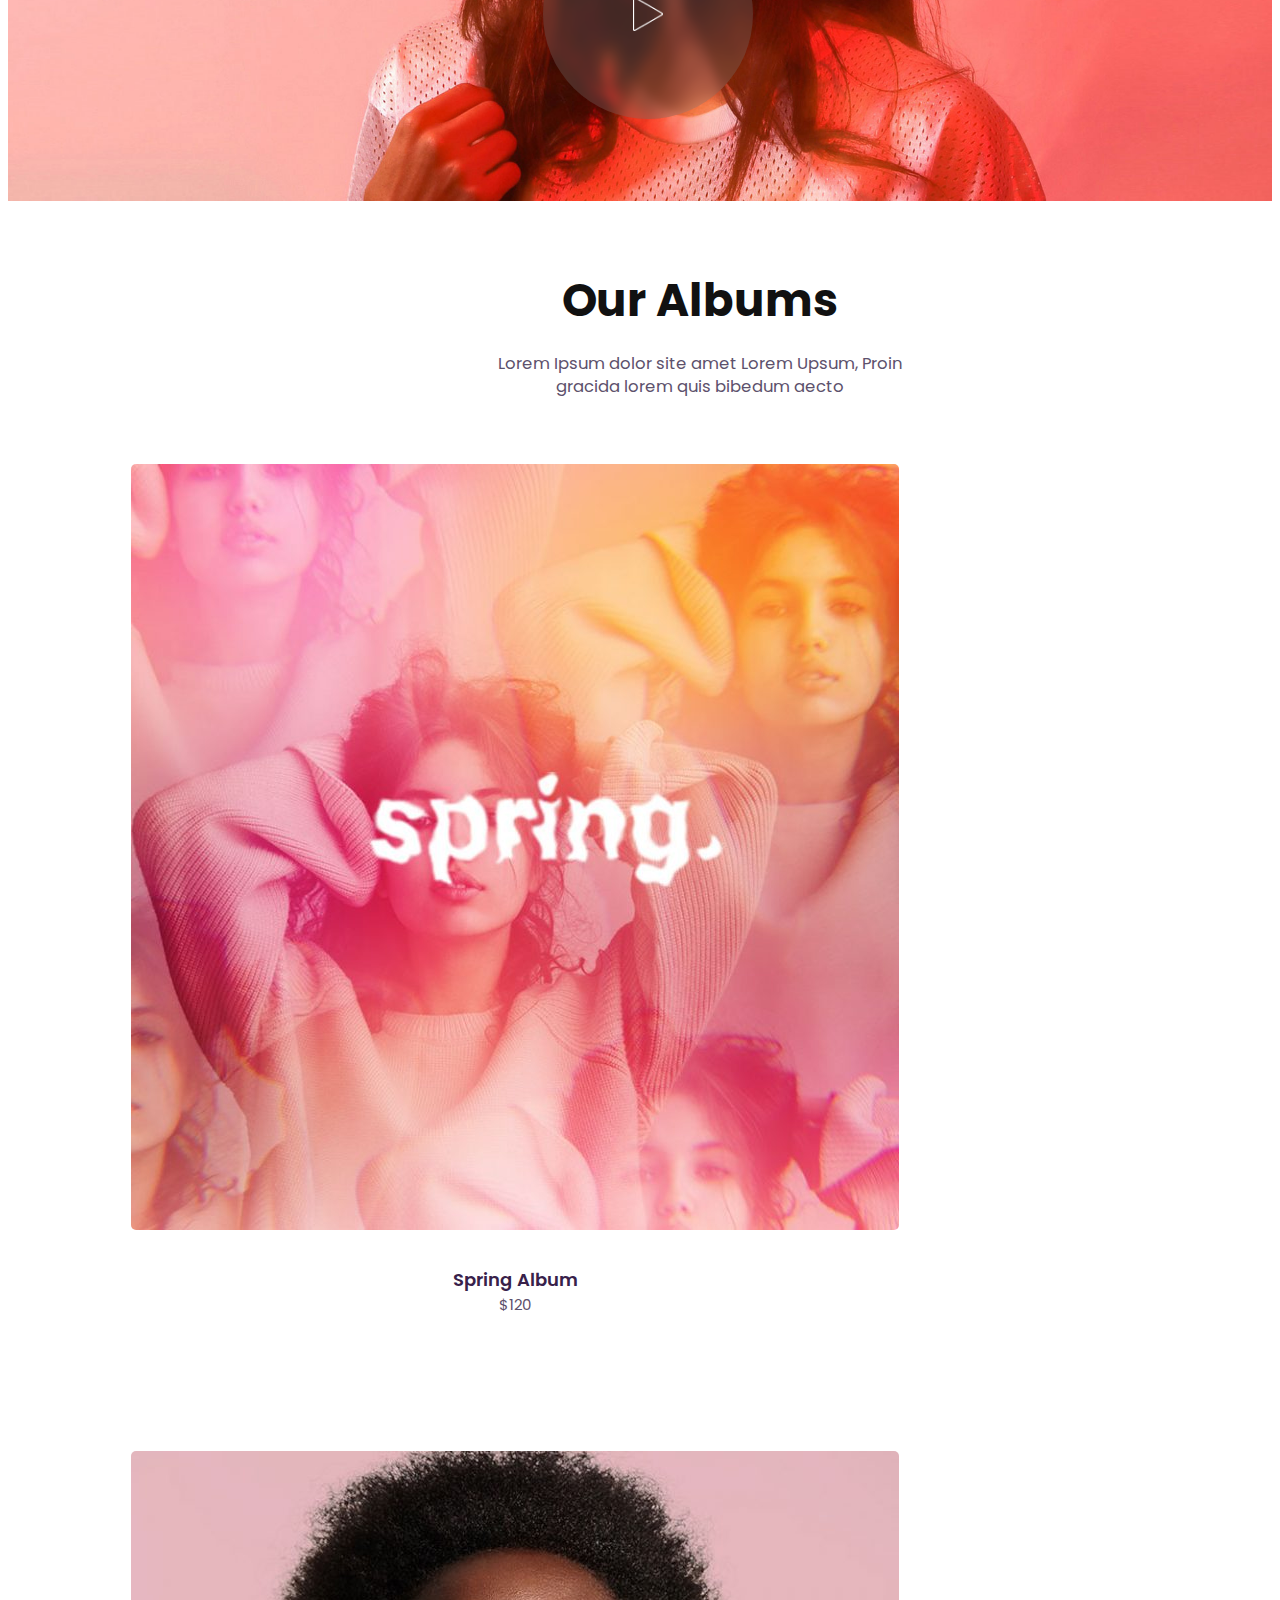
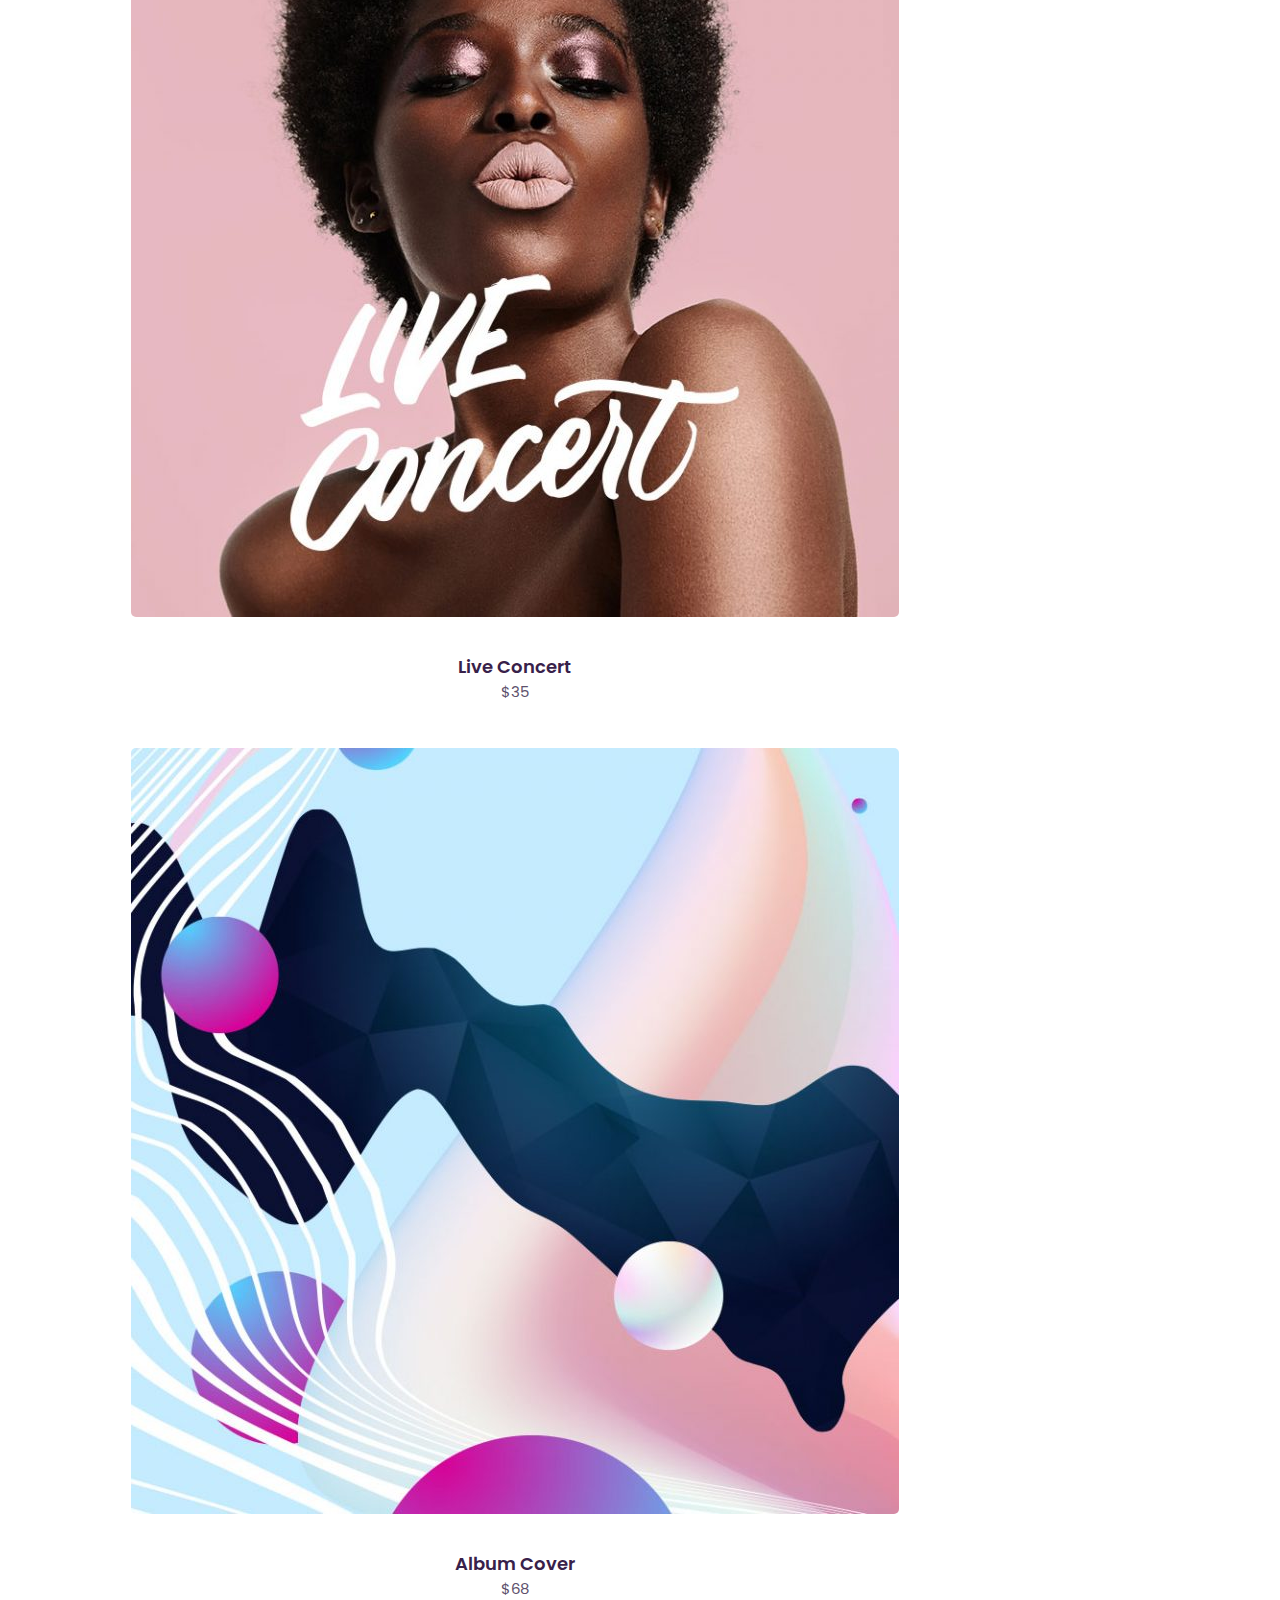
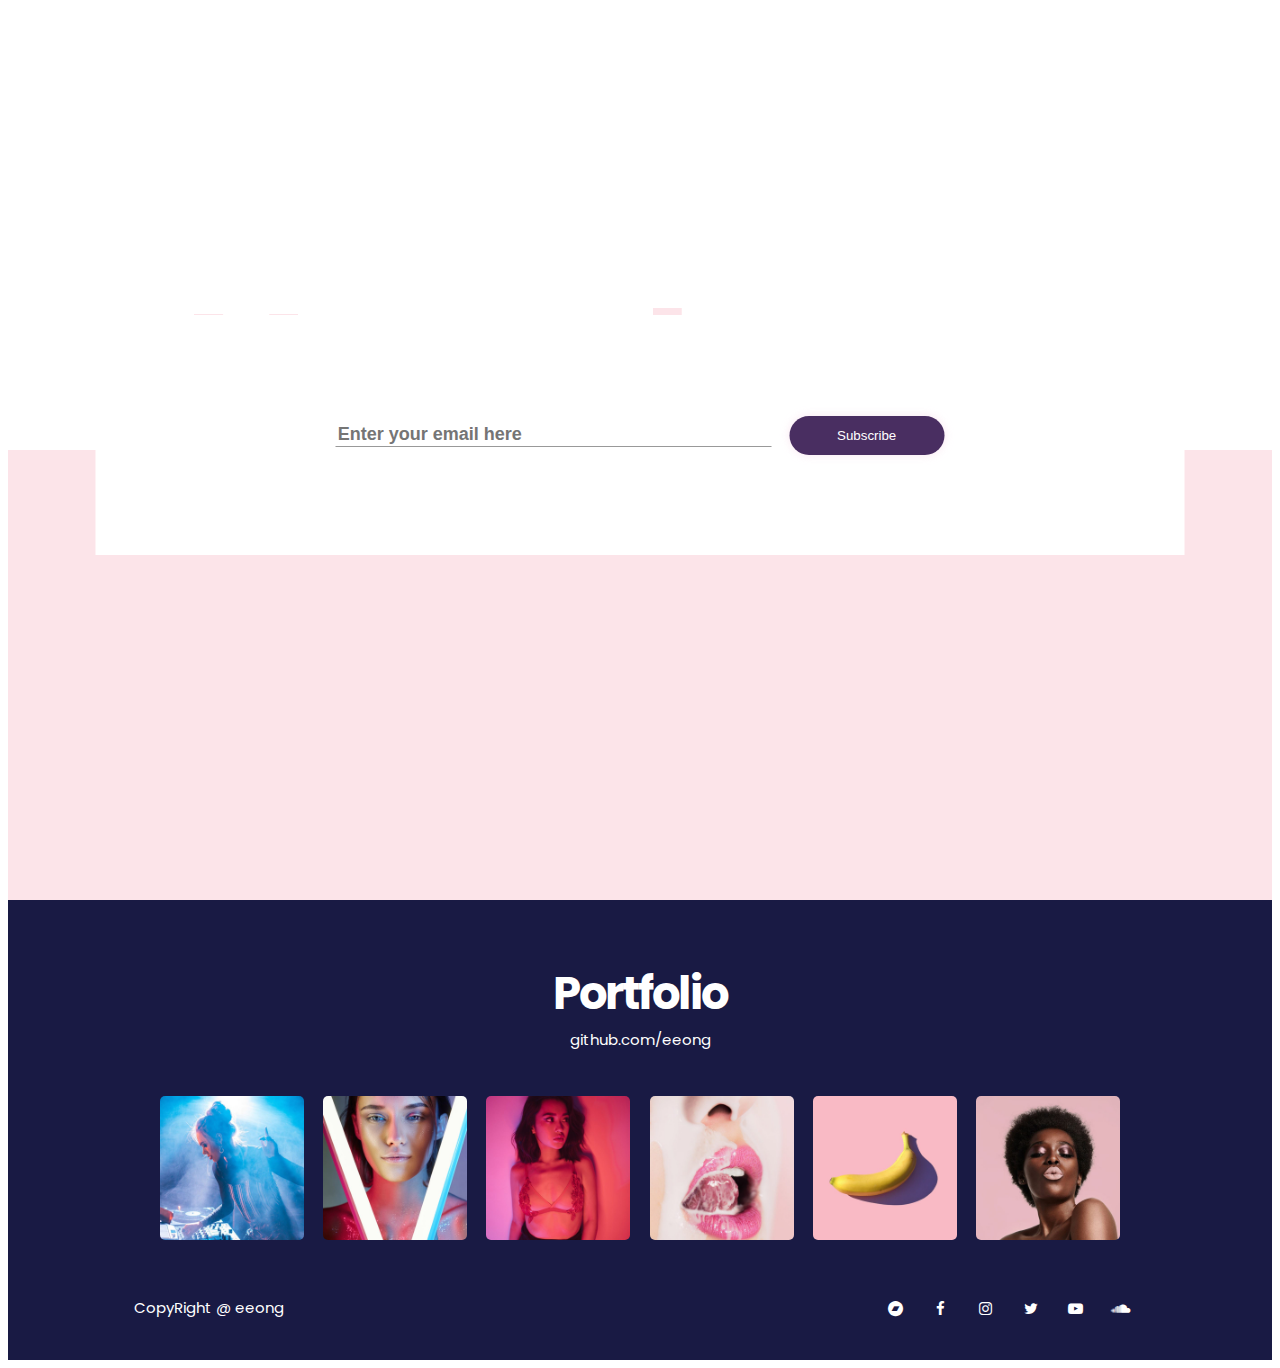
==== commit f71754c9: "201008-2" ====
--- a/public/html/index.html
+++ b/public/html/index.html
@@ -54,10 +54,10 @@
 									<li>Tour Page</li>
 								</ul>
 							</li>
-							<li>
+							<li class="scroll-bg">
 								<a href="#"><span>Discography</span></a>
-								<div class="sub-nav-wrap">
-									<ul class="sub-nav">
+								<div class="sub-nav">
+									<ul class="">
 										<span>Standard</span>
 										<li>Two Col. Standard</li>
 										<li>Three Col. Standard</li>
@@ -65,7 +65,7 @@
 										<li>Standard Predefined</li>
 										<li>Album List Masonry</li>
 									</ul>
-									<ul class="sub-nav">
+									<ul class="">
 										<span>Gallery</span>
 										<li>Two Col. Gallery</li>
 										<li>Three Col. Gallery</li>
@@ -74,7 +74,7 @@
 										<li>Three Col. With Buttons</li>
 										<li>Four Col. With Buttons</li>
 									</ul>
-									<ul class="sub-nav">
+									<ul class="">
 										<span>Artist and Album</span>
 										<li>Artist List</li>
 										<li>Artist Slider</li>
@@ -82,7 +82,7 @@
 										<li>Minimal Album Single</li>
 										<li>Compact Album Single</li>
 									</ul>
-									<ul class="sub-nav">
+									<ul class="">
 										<span>Lastest Album</span>
 										<li><img src="../img/dd-image-150x150.png" alt="Lastest Album"></li>
 									</ul>
@@ -104,7 +104,17 @@
 									<li>Blog Left Sidebar</li>
 									<li>Blog No Sidebar</li>
 									<li>Blog Pinterest</li>
-									<li>Post Types</li>
+									<li class="sub-nav-li">Post Types <i class="fa fa-angle-right"></i>
+										<ul class="sub-nav sub-sub-nav">
+											<li>Standard</li>
+											<li>Gallery</li>
+											<li>Quote</li>
+											<li>Link</li>
+											<li>Video</li>
+											<li>Audio</li>
+											<li>No Sidebar</li>
+										</ul>
+									</li>
 								</ul>
 							</li>
 							<li>
@@ -112,8 +122,18 @@
 								<ul class="sub-nav">
 									<li>Product List</li>
 									<li>Single Product</li>
-									<li>Shop Layouts</li>
-									<li>Shop Pages</li>
+									<li class="sub-nav-li">Shop Layouts <i class="fa fa-angle-right"></i>
+										<ul class="sub-nav sub-sub-nav">
+										<li>Shop Three Columns</li>
+										<li>Shop Four Columns</li>
+										<li>Shop Full Width</li>
+									</ul></li>
+									<li class="sub-nav-li">Shop Pages <i class="fa fa-angle-right"></i>
+										<ul class="sub-nav sub-sub-nav">
+										<li>My Account</li>
+										<li>Cart</li>
+										<li>Checkout</li>
+									</ul></li>
 								</ul>
 							</li>
 						</ul><!-- //.nav -->
@@ -121,14 +141,27 @@
 				</div><!-- //.nav-wrapper -->
 				<div class="side-nav-wrap x25">
 					<div class="media-wrap x25">
-						<div class="media x33"><i class="fa fa-bandcamp"></i></div>
-						<div class="media x33"><i class="fa fa-soundcloud"></i></div>
-						<div class="media x33"><i class="fa fa-youtube-play"></i></div>
-					</div>
-					<div class="cart-wrap x25"> <a href="#"> Cart(0) </a>
-						<div class="cart-message">No products in the cart.</div>
-					</div>
-					<div class="side-nav x16"><a href="#">
+						<div class="media x33"> 
+							<svg>
+							<circle cx="50%" cy="50%" r="35%"></circle>
+						</svg>
+						<i class="fa fa-bandcamp"></i></div>
+						<div class="media x33">
+							<svg>
+							<circle cx="50%" cy="50%" r="35%"></circle>
+						</svg>
+							<i class="fa fa-soundcloud"></i></div>
+						<div class="media x33">
+							<svg>
+							<circle cx="50%" cy="50%" r="35%"></circle>
+						</svg>
+							<i class="fa fa-youtube-play"></i></div>
+					</div>
+					<div class="cart-wrap x25"> 
+						<div class="cart"><a href="#"> Cart(0)  </a><div class="cart-message">No products in the cart.</div></div>
+						
+					</div>
+					<div class="side-nav side-nav-btn x16">
 							<span class="square1">
 								<div></div>
 								<div></div>
@@ -144,8 +177,9 @@
 								<div></div>
 								<div></div>
 							</span>
-							</i></a></div>
+							</div>
 				</div><!-- //.side-nav-wrap -->
+
 			</div><!-- //.header-wrap -->
 		</div><!-- //.header-wrapper -->
 
@@ -233,6 +267,7 @@
 					<div class="btn-more bar-ani">View More <i class="fa fa-angle-right"></i></div>
 				</div>
 			</div>
+			
 			<div class="promo-wrap x33">
 				<div class="bg">-15%</div>
 				<div class="promo-img"><img src="../img/Banner-img-2.png" alt="promo"></div>
@@ -514,72 +549,9 @@
 		<section class="footer-slide-wrapper">
 			<div class="footer-slide-wrap">
 				<div class="footer-slide">
-					<div class="slide-img">
-						<div class="img">
-							<img src="../img/Client-light-img-1.png" alt="slideimage">
-						</div>
-						<div class="img on">
-							<img src="../img/Client-light-img-1-H.png" alt="slideimage">
-						</div>
-					</div>
-					<div class="slide-img">
-						<div class="img">
-							<img src="../img/Client-light-img-2.png" alt="slideimage">
-						</div>
-						<div class="img on">
-							<img src="../img/Client-light-img-2-H.png" alt="slideimage">
-						</div>
-					</div>
-					<div class="slide-img">
-						<div class="img">
-							<img src="../img/Client-light-img-3.png" alt="slideimage">
-						</div>
-						<div class="img on">
-							<img src="../img/Client-light-img-3-H.png" alt="slideimage">
-						</div>
-					</div>
-					<div class="slide-img">
-						<div class="img">
-							<img src="../img/Client-light-img-4.png" alt="slideimage">
-						</div>
-						<div class="img on">
-							<img src="../img/Client-light-img-4-H.png" alt="slideimage">
-						</div>
-					</div>
-					<div class="slide-img">
-						<div class="img">
-							<img src="../img/Client-light-img-5.png" alt="slideimage">
-						</div>
-						<div class="img on">
-							<img src="../img/Client-light-img-5-H.png" alt="slideimage">
-						</div>
-					</div>
-					<div class="slide-img">
-						<div class="img">
-							<img src="../img/Client-light-img-6.png" alt="slideimage">
-						</div>
-						<div class="img on">
-							<img src="../img/Client-light-img-6-H.png" alt="slideimage">
-						</div>
-					</div>
-					<div class="slide-img">
-						<div class="img">
-							<img src="../img/Client-light-img-7.png" alt="slideimage">
-						</div>
-						<div class="img on">
-							<img src="../img/Client-light-img-7-H.png" alt="slideimage">
-						</div>
-					</div>
-					<div class="slide-img">
-						<div class="img">
-							<img src="../img/Client-light-img-8.png" alt="slideimage">
-						</div>
-						<div class="img on">
-							<img src="../img/Client-light-img-8-H.png" alt="slideimage">
-						</div>
-						</div>
-				</div>
-				</div><!--  //.footer-slide-wrap-->
+					
+				</div>
+			</div><!--  //.footer-slide-wrap-->
 		</section><!-- //.footer-slide-wrapper -->
 
 
@@ -592,6 +564,14 @@
 					<div class="desc">
 						github.com/eeong
 					</div>
+				</div>
+				<div class="footer-mid">
+					<ul><li><img src="../img/93584318_1507676212744503_2404902278180427768_nfull.jpg" alt="sns img"><i class="fa fa-instagram"></i></li>
+					<li><img src="../img/93372657_1384822921905793_6821709350889191519_nfull.jpg" alt="sns img"><i class="fa fa-instagram"></i></li>
+					<li><img src="../img/93157108_250994299276337_1857875497052763846_nfull.jpg" alt="sns img"><i class="fa fa-instagram"></i></li>
+					<li><img src="../img/93008642_1144732122535129_636697769679527404_nfull.jpg" alt="sns img"><i class="fa fa-instagram"></i></li>
+					<li><img src="../img/93007535_389856305230876_3083179899727723188_nfull.jpg" alt="sns img"><i class="fa fa-instagram"></i></li>
+					<li><img src="../img/92970597_209054827052621_7711348687023200968_nfull.jpg" alt="sns img"><i class="fa fa-instagram"></i></li></ul>
 				</div>
 				<div class="footer-bot">
 					<div class="copy">CopyRight @ eeong</div>
@@ -637,9 +617,203 @@
 			</div>
 		</section><!-- //.footer-wrapper -->
 
+		<aside class="aside-wrapper">
+			<div class="aside-deco">
+				<div class="aside-background"></div>
+				<div class="aside-background2"></div>
+			</div>
+			<div class="side-nav-btn aside-nav">
+					<span class="square1">
+					<div></div>
+					<div></div>
+					<div></div>
+				</span>
+				<span class="square2">
+					<div></div>
+					<div></div>
+					<div></div>
+				</span>
+				<span class="square3">
+					<div></div>
+					<div></div>
+					<div></div>
+				</span>
+				</div>
+			<div class="aside-wrap">
+				<div><a href="#"><h2>NeoBeat</h2></a></div>
+				<div><p>Lorem ipsum dolor sit amet Lorem Ipsum.
+					lorem quis bibendum aucto Lorem ipsum dolor
+					um aucto Lorem ipsum</p></div>
+				<div class="sub-title"><span>Instagram</span></div>
+				<div class="aside-insta">
+					<ul><li><img src="../img/93584318_1507676212744503_2404902278180427768_nfull.jpg" alt="sns img"><i class="fa fa-instagram"></i></li>
+					<li><img src="../img/93372657_1384822921905793_6821709350889191519_nfull.jpg" alt="sns img"><i class="fa fa-instagram"></i></li>
+					<li><img src="../img/93157108_250994299276337_1857875497052763846_nfull.jpg" alt="sns img"><i class="fa fa-instagram"></i></li>
+					<li><img src="../img/93008642_1144732122535129_636697769679527404_nfull.jpg" alt="sns img"><i class="fa fa-instagram"></i></li>
+					<li><img src="../img/93007535_389856305230876_3083179899727723188_nfull.jpg" alt="sns img"><i class="fa fa-instagram"></i></li>
+					<li><img src="../img/92970597_209054827052621_7711348687023200968_nfull.jpg" alt="sns img"><i class="fa fa-instagram"></i></li>
+					<li><img src="../img/93448709_2624670681142195_7354605526560445910_nfull.jpg" alt="sns img"><i class="fa fa-instagram"></i></li>
+					<li><img src="../img/93118159_568624934071808_2871468730090968012_nfull.jpg" alt="sns img"><i class="fa fa-instagram"></i></li></ul>
+				</div>
+				<div class="sub-title"><span >Follow Us</span></div>
+				<div class="sns-wrapper">
+					<div class="sns-wrap">
+						<svg>
+							<circle cx="50%" cy="50%" r="40%"></circle>
+						</svg>
+						<i class="fa fa-facebook-f"> </i>
+					</div>
+					<div class="sns-wrap">
+						<svg>
+							<circle cx="50%" cy="50%" r="40%"></circle>
+						</svg>
+						<i class="fa fa-instagram"> </i>
+					</div>
+					<div class="sns-wrap">
+						<svg>
+							<circle cx="50%" cy="50%" r="40%"></circle>
+						</svg>
+						<i class="fa fa-twitter"> </i>
+					</div>
+					<div class="sns-wrap">
+						<svg>
+							<circle cx="50%" cy="50%" r="40%"></circle>
+						</svg>
+						<i class="fa fa-youtube-play"> </i>
+					</div>
+					<div class="sns-wrap">
+						<svg>
+							<circle cx="50%" cy="50%" r="40%"></circle>
+						</svg>
+						<i class="fa fa-soundcloud"> </i>
+					</div>
+				</div>
+			</div> <!-- //.aside-wrap -->
+		
+			<div class="aside-outground"></div>
+		</aside><!-- //aside .aside-wrapper -->
+
+		<div class="narrow-nav-wrapper">
+			<div class="nav-wrapper">
+				<div class="nav-wrap">
+					<ul class="nav">
+						<li>
+							<a href="#"><span class="off">Home</span></a>
+							<ul class="sub-nav">
+								<li>Main Home</li>
+								<li>Tour Showcase</li>
+								<li>Record Label</li>
+								<li>Album Showcase</li>
+								<li>Tour Home</li>
+								<li>Video Home</li>
+								<li>Artist Home</li>
+								<li>Music Shop</li>
+								<li>Music Festival</li>
+								<li>Landing</li>
+							</ul>
+						</li>
+						<li>
+							<a href="#"><span>Pages</span></a>
+							<ul class="sub-nav">
+								<li>About The Band</li>
+								<li>About Me</li>
+								<li>About Us</li>
+								<li>Contact Us</li>
+								<li>Get In Touch</li>
+								<li>Tour Page</li>
+							</ul>
+						</li>
+						<li class="scroll-bg">
+							<a href="#"><span>Discography</span></a>
+							<div class="sub-nav">
+								<ul class="">
+									<span>Standard</span>
+									<li>Two Col. Standard</li>
+									<li>Three Col. Standard</li>
+									<li>Four Col. Standard</li>
+									<li>Standard Predefined</li>
+									<li>Album List Masonry</li>
+								</ul>
+								<ul class="">
+									<span>Gallery</span>
+									<li>Two Col. Gallery</li>
+									<li>Three Col. Gallery</li>
+									<li>Four Col. Gallery</li>
+									<li>Two Col. With Buttons</li>
+									<li>Three Col. With Buttons</li>
+									<li>Four Col. With Buttons</li>
+								</ul>
+								<ul class="">
+									<span>Artist and Album</span>
+									<li>Artist List</li>
+									<li>Artist Slider</li>
+									<li>Artist Single</li>
+									<li>Minimal Album Single</li>
+									<li>Compact Album Single</li>
+								</ul>
+								<ul class="">
+									<span>Lastest Album</span>
+									<li><img src="../img/dd-image-150x150.png" alt="Lastest Album"></li>
+								</ul>
+							</div><!-- //.sub-nav-wrap -->
+						</li>
+						<li>
+							<a href="#"><span>Event</span></a>
+							<ul class="sub-nav">
+								<li>Events List</li>
+								<li>Event Info Table</li>
+								<li>Events Slider List</li>
+								<li>Event Single</li>
+							</ul>
+						</li>
+						<li>
+							<a href="#"><span>Blog</span></a>
+							<ul class="sub-nav">
+								<li>Blog Standard</li>
+								<li>Blog Left Sidebar</li>
+								<li>Blog No Sidebar</li>
+								<li>Blog Pinterest</li>
+								<li class="sub-nav-li">Post Types <i class="fa fa-angle-right"></i>
+									<ul class="sub-nav sub-sub-nav">
+										<li>Standard</li>
+										<li>Gallery</li>
+										<li>Quote</li>
+										<li>Link</li>
+										<li>Video</li>
+										<li>Audio</li>
+										<li>No Sidebar</li>
+									</ul>
+								</li>
+							</ul>
+						</li>
+						<li>
+							<a href="#"><span>Shop</span></a>
+							<ul class="sub-nav">
+								<li>Product List</li>
+								<li>Single Product</li>
+								<li class="sub-nav-li">Shop Layouts <i class="fa fa-angle-right"></i>
+									<ul class="sub-nav sub-sub-nav">
+									<li>Shop Three Columns</li>
+									<li>Shop Four Columns</li>
+									<li>Shop Full Width</li>
+								</ul></li>
+								<li class="sub-nav-li">Shop Pages <i class="fa fa-angle-right"></i>
+									<ul class="sub-nav sub-sub-nav">
+									<li>My Account</li>
+									<li>Cart</li>
+									<li>Checkout</li>
+								</ul></li>
+							</ul>
+						</li>
+					</ul><!-- //.nav -->
+				</div><!-- //.nav-wrap -->
+			</div><!-- //.nav-wrapper -->
+		</div><!-- //.narrow-nav-wrapper -->
+
 		<div class="top-scroll">
 			<h2>Back to top</h2> <i class="fa fa-angle-right"></i>
-		</div>
+		</div><!-- //.top-scroll -->
+
 	</div><!-- //.wrapper -->
 
 	<script src="../js/index.js"></script>
--- a/public/css/index.css
+++ b/public/css/index.css
@@ -26,27 +26,58 @@
 .btn-view{background-color: #fff; border-radius: 32px; padding: 12px 48px; border:none; box-shadow: 0 0 10px rgba(242,192,221,0.4); cursor: pointer;  z-index: 2; color: #38214A; transition: transform 0.5s;}
 .btn-view:hover{transform: translateY(-5px); box-shadow: 0 10px 10px rgba(242,192,221,0.6);}
 .wrapper{ position: relative;}
+
 /************ HEADER  *************/
 .header-wrapper{width: 100vw; height: 109px; position: absolute; top: 0; left: 0; z-index: 10; user-select: none; transition:top 0.5s;}
 .header-wrapper.on{position: fixed; top: 0px; height: 70px; background-color: #fff; box-shadow: 0 15px 15px rgba(242,192,221,0.3);}
 .header-wrapper.on .header-wrap .side-nav-wrap .cart-wrap{display: none;}
 .header-wrapper.on .header-wrap .side-nav-wrap .media-wrap{flex:42% 0 0;}
 .header-wrap{display: flex; justify-content: space-between; align-items: center; text-align: center; width: 95%; max-width: 1920px;  height: 100%; margin: 0 auto; position: relative;} 
-.header-wrap .nav-wrap{margin-left: 35%; min-width: 548px;}
-.header-wrap .nav-wrapper .nav{display: flex; justify-content: space-evenly; align-items: center;  }
+.header-wrap .nav-wrapper{height: 100%;}
+.header-wrap .nav-wrap{margin-left: 20%; ; min-width: 548px; height: 100%;}
+.header-wrap .nav-wrapper .nav{display: flex; justify-content: stretch; align-items: center; height: 100%;}
+.header-wrap .nav > li{position: relative; flex:14% 0 0; height: 100%; z-index: 20;	margin: 0;}
+.header-wrap .nav > li:nth-child(3){flex:20% 0 0;}
+.header-wrap .nav > li a{display: flex; justify-content: center; align-items: center; height: 100%; }
 .header-wrap .nav > li span{color:#37214A; font-weight: 600; font-size: 1em;}
 .header-wrap .nav > li span.off{color:#978C9F;}
-.nav > li .sub-nav{display: none; }
-
-.header-wrap .side-nav-wrap{display: flex; justify-content: flex-end; align-items: center; color: #38214A; }
+.header-wrapper .nav > li .sub-nav{ width: 200px; position: absolute; left: -10%; top: 109px; background-color: #fff; box-shadow: 0 10px 10px rgba(242,192,221,0.2); text-align: left; padding: 15px 30px 30px 20px; transition: transform 0.4s;  transition-timing-function: cubic-bezier(0.8 , 0.1 , 0.9, 0.2); transform:scaleY(0); transform-origin: top; opacity:0;  z-index: 10;}
+.header-wrapper .nav-wrapper .nav > li:hover .sub-nav{transform:scaleY(1); opacity: 1; transition:all 0.3s; transition-delay: 0.1s; }
+.header-wrapper .nav > li .sub-nav li{ margin-top: 10px; cursor: pointer; transition:all 0.3s; transform:translateX(0); opacity: 1; }
+.header-wrapper .nav > li .sub-nav > li:hover{ transform:translateX(7px); opacity: 0.7;}
+.header-wrapper .nav > li div.sub-nav ul > li:hover{ transform:translateX(7px); opacity: 0.7;}
+.header-wrapper .nav > li .sub-nav > li:hover.sub-nav-li{transform:translateX(0); opacity: 1;}
+.header-wrapper .nav > li:nth-child(3)::after{display: block; content:""; width: 100vw; height: 270px; background-color: #fff; position: absolute; top:105px; left: -38vw; box-shadow: 0 10px 10px rgba(242,192,221,0.2); transition: transform 0.4s;  transition-timing-function: cubic-bezier(0.8 , 0.1 , 0.9, 0.2); transform:scaleY(0); transform-origin: top; opacity:0;  z-index: 5;}
+.header-wrapper .nav > li.scroll-bg:nth-child(3)::after{top: 70px;}
+.header-wrapper .nav > li:nth-child(3):hover::after{transform:scaleY(1); opacity: 1; transition:all 0.3s; transition-delay: 0.1s; }
+.header-wrapper .nav > li div.sub-nav{width: 1200px; left: -200%; display: flex; justify-content: space-between; align-items: start; box-shadow: none;}
+.header-wrapper .nav > li ul.sub-nav li.sub-nav-li{position: relative;}
+.header-wrapper .nav > li ul.sub-nav li.sub-nav-li:hover .sub-sub-nav{opacity:1;}
+.header-wrapper .nav > li ul.sub-nav li.sub-nav-li ul.sub-sub-nav{border-radius: 5px; left: 100%; top: 0 !important; transition:opacity 0.5s; opacity:0;}
+.header-wrapper .nav > li ul.sub-nav li.sub-nav-li i{position: absolute; right: 10px; font-size: 1em; font-weight: 600; top: 5px; transform:translateX(0); transition: transform 0.5s;}
+.header-wrapper .nav > li ul.sub-nav li.sub-nav-li:hover i{transform:translateX(5px);}
+
+.header-wrap .side-nav-wrap{display: flex; justify-content: flex-end; align-items: center; color: #38214A; margin-right: 0;}
 .header-wrap .side-nav-wrap > div{display: inline-block;}
-.header-wrap .side-nav-wrap .media-wrap{display: flex; justify-content:space-between; align-items: center; width: 110px;}
-.header-wrap .side-nav-wrap .media-wrap>div{display: inline-block; font-size: 18px; cursor: pointer;}
-.header-wrap .side-nav-wrap .cart-wrap{margin-left: 2em;}
-.header-wrap .side-nav-wrap .cart-wrap a{font-weight: 600; }
-.header-wrap .side-nav-wrap .cart-wrap .cart-message{display: none;}
-.header-wrap .side-nav-wrap .side-nav span{display: flex; justify-content: end; align-items: center; }
-.header-wrap .side-nav-wrap .side-nav div{width: 5px; height: 5px; background-color: #555; border-radius: 2px; margin: 1.5px;}
+.header-wrap .side-nav-wrap .media-wrap{display: flex; justify-content:space-between; align-items: center; width: 110px; margin-right: 1em;}
+.header-wrap .side-nav-wrap .media-wrap .media{display: inline-block; font-size: 18px; cursor: pointer; position: relative; width: 40px; height: 40px; margin: 0; }
+.header-wrap .side-nav-wrap .media-wrap .media svg{position: absolute; width: 40px; height: 40px; left: 0; transform: rotate(180deg);} 
+.header-wrap .side-nav-wrap .media-wrap .media svg circle{ stroke: #888; fill-opacity: 0; transition: all 1s; stroke-dashoffset: 150; stroke-dasharray: 150; }  
+.header-wrap .side-nav-wrap .media-wrap .media:hover svg circle{stroke-dashoffset: 0;}
+.header-wrap .side-nav-wrap .media-wrap .media i{position: absolute; width: 40px; height: 40px; display: flex; justify-content: center; align-items: center; left: 0;}
+
+.header-wrap .side-nav-wrap .cart-wrap{margin-left: 2em; height: 109px; position: relative;}
+.header-wrap .side-nav-wrap .cart-wrap .cart{ position: relative; font-weight: 600; display: block; height: 100%; display: flex; justify-content: center; align-items: center; cursor: pointer;}
+.header-wrap .side-nav-wrap .cart-wrap .cart a{transition:all 0.4s; opacity: 1;}
+.header-wrap .side-nav-wrap .cart-wrap .cart-message{position: absolute; right: 0; top: 109px; background-color: #fff; width: 250px; height: 100px; border-radius: 0 0 5px 5px; transition: transform 0.5s; transform-origin: top; transform: scaleY(0); opacity: 0; display: flex; align-items: center; justify-content: center; font-weight: 400;}
+.header-wrap .side-nav-wrap .cart-wrap .cart:hover .cart-message{transform:scaleY(1); opacity:1; transition:all 0.5s;}
+.header-wrap .side-nav-wrap .cart-wrap .cart:hover a{opacity: 0.7;}
+
+.header-wrap .side-nav-wrap .side-nav{margin-right: 0; cursor: pointer;}
+ .side-nav-btn span{display: flex; justify-content: end; align-items: center; }
+ .side-nav-btn div{width: 5px; height: 5px; background-color: #222; border-radius: 2px; margin: 1.5px; transition:all 0.5s;}
+.header-wrap .side-nav-wrap .side-nav:hover span:nth-child(odd) div:nth-child(even){background-color:#888;}
+.header-wrap .side-nav-wrap .side-nav:hover span:nth-child(even) div:nth-child(odd){background-color:#888;}
 
 
 /************  HOME  *************/
@@ -54,7 +85,7 @@
 .home-wrap{width:100%; height: 100%; max-width: 1920px; margin: 0 auto;}
 .home-wrap .slide-wrapper{position: absolute; width: 100%; height: 100%; left: 0; top: 0; opacity: 0;  overflow: hidden; }
 .home-wrap .slide-wrapper .slide-wrap{width: 80%; height: 100%; position: relative; display: flex; justify-content: start; align-items: center; align-items: center; margin: 0 auto; }
-.home-wrap .slide-wrapper .slide-wrap .slide-left{display: flex; flex-wrap: wrap; z-index: 10; }
+.home-wrap .slide-wrapper .slide-wrap .slide-left{display: flex; flex-wrap: wrap; z-index: 1; }
 .home-wrap .slide-wrapper .slide-wrap .slide-left .title{ overflow: hidden;}
 .home-wrap .slide-wrapper .slide-wrap .slide-left .title h2{font-weight: 800; font-size: 4.2em; animation-duration: 1s; }
 .home-wrap .slide-wrapper .slide-wrap .slide-left .slide-desc{margin: 24px 0 32px 0; font-size: 1.2em; overflow: hidden;}
@@ -114,7 +145,7 @@
 .promo-wrap .promo-box{z-index: 5; padding-bottom: 0.5em;}
 .promo-wrap .promo-box .title{font-size: 2em; font-weight: 600;}
 .promo-wrap .promo-box .desc{font-size: 1em; padding-bottom: 2em;}
-.promo-wrap .promo-box .btn-more{font-size: 1em; font-weight: 600; cursor: pointer; display: inline-block;}
+.promo-wrap .promo-box .btn-more{font-size: 1em; font-weight: 600; cursor: pointer; display: inline-block; color: #37214A;}
 .promo-wrap .promo-box .btn-more i{ font-size: 1.1em; }
 
 /************ Music Shop  *************/
@@ -181,29 +212,75 @@
 .subscribe-wrapper form .btn-view:hover{box-shadow: 0 10px 15px rgba(75, 13, 155, 0.3);}
 
 
-/************ Slide-wrapper  *************/
+/************ footer-slide-wrapper  *************/
 .footer-slide-wrapper{width: 100%; height: 50vh; background-color: #fce4e9; overflow: hidden; position: relative; display: flex; align-items: center; font-size: 1rem; }
-.footer-slide-wrapper .footer-slide-wrap{width: 100%; display: flex; justify-content: space-between; align-items: center; transform: translateY(50%); cursor: grab; }
-.footer-slide-wrapper .footer-slide-wrap .footer-slide{ width: 120%; margin: 0 auto; display: flex;	}
-.footer-slide-wrapper .footer-slide-wrap .slide-img{user-select: none; flex: 16.666% 0 0; }
-.footer-slide-wrapper .footer-slide-wrap .slide-img .img{display: none; transition:all 0.5s;}
-.footer-slide-wrapper .footer-slide-wrap .slide-img .img.on{display: block;}
-.footer-slide-wrapper .footer-slide-wrap .slide-img .img img{user-select: none; -webkit-user-drag: none;}
+.footer-slide-wrapper .footer-slide-wrap{height: 250px; display: flex; position: absolute; justify-content: space-between; align-items: center; cursor: grab;  transform:translateY(45px);}
+.footer-slide-wrapper .footer-slide-wrap .footer-slide{display: flex;  background-color: #fce4e9; justify-content: space-between; width: 100vw; height: 150px; padding: 0 3em; margin: 0 3em;}
+.footer-slide-wrapper .footer-slide-wrap .slide-img{flex:12.5% 0 0; user-select: none; position: relative;  }
+
+.footer-slide-wrapper .footer-slide-wrap .slide-img img{cursor: pointer; opacity:0; position: absolute; transition:all 0.5s;}
+.footer-slide-wrapper .footer-slide-wrap .slide-img img.on{opacity: 1;}
+.footer-slide-wrapper .footer-slide-wrap .slide-img img{user-select: none; -webkit-user-drag: none;}
 
 /************ Footer  *************/
-.footer-wrapper{width: 100%; height: 50vh; font-size: 1rem; position: relative; background-color: #1b1c50;}
-.footer-wrapper .footer-wrap{position: absolute; width: 100%; top: 30%; color: #fff;}
+.footer-wrapper{width: 100%; font-size: 1rem; position: relative; background-color: #191a44; }
+.footer-wrapper .footer-wrap{width: 100%; padding: 60px 0 30px 0;  background-color: #191a44; color: #fff; }
 .footer-wrapper .footer-top{text-align: center; }
-.footer-wrapper .footer-top h2{ font-size: 4em; color: #fff; font-weight: 700; letter-spacing: -2px;}
-
-.footer-wrapper .footer-bot{width: 80%; margin: 3em auto; display: flex; justify-content: space-between; align-items: center;}
+.footer-wrapper .footer-top h2{ font-size: 3em; color: #fff; font-weight: 700; letter-spacing: -2px;}
+.footer-wrapper .footer-mid{width:1200px; margin: 0 auto; margin-top: 3em; }
+.footer-wrapper .footer-mid ul{display: flex; justify-content: space-between; align-items: center; }
+.footer-wrapper .footer-mid ul li{width: 15%; position: relative; display: flex; justify-content: center; align-items: center; cursor: pointer;}
+.footer-wrapper .footer-mid ul li:hover img{filter: blur(5px);}
+.footer-wrapper .footer-mid ul li:hover i{opacity: 1;}
+.footer-wrapper .footer-mid ul li img{width: 100%; height: auto;  border-radius: 5px; transition: all 0.5s; filter: blur(0);}
+.footer-wrapper .footer-mid ul li i{position: absolute; opacity: 0; transition: all 0.5s;}
+.footer-wrapper .footer-bot{width: 80%; margin: 0 auto; margin-top: 3em; display: flex; justify-content: space-between; align-items: center;}
 .footer-wrapper .footer-bot .copy{ flex:20% 0 0;}
-.footer-wrapper .footer-bot .sns-wrapper{display: flex; justify-content: center; align-items: center; flex:20% 0 0;}
+.footer-wrapper .footer-bot .sns-wrapper{display: flex; justify-content: center; align-items: center; flex:20% 0 0; }
 .footer-wrapper .footer-bot .sns-wrapper .sns-wrap{flex:16.6666% 0 0; width: 45px; height: 45px; position: relative; justify-content: center; align-items: center; cursor: pointer;}
 .footer-wrapper .footer-bot .sns-wrapper .sns-wrap svg{position: absolute;  width: 45px; height:45px; transform: rotate(180deg);}
 .footer-wrapper .footer-bot .sns-wrapper .sns-wrap svg circle{ stroke: #bbb; fill-opacity: 0; stroke-dasharray: 150; stroke-dashoffset: 150;  transition: all 1s;}
 .footer-wrapper .footer-bot .sns-wrapper .sns-wrap:hover circle{stroke-dashoffset: 0;}
-.footer-wrapper .footer-bot .sns-wrapper .sns-wrap i{position: absolute; left: 50%; top: 50%; transform:translate(-50%, -50%);}
+.footer-wrapper .footer-bot .sns-wrapper .sns-wrap i{position: absolute; left: 45%; top: 50%; transform:translate(-50%, -50%);}
+
+
+/************ Aside-wrapper  *************/
+.aside-wrapper{position: fixed; width: 512px; height: 100vh; background-color: #f8e7e5; top: 0; z-index: 100; font-size: 1rem; right: -100%; transition: all 0.8s; transition-timing-function:ease-in-out;}
+.aside-wrapper .aside-deco{width: 100%; height: 100%; position: absolute; left: 0; top: 0; overflow: hidden; content:"";}
+.aside-wrapper .aside-deco .aside-background{ width: 150%; height: 300px; position: absolute; bottom: -120px; left: -15%;	border-radius:40%; transform-origin: center; transform: rotate(15deg); background: linear-gradient(90deg, rgb(248, 231, 229) 30%, rgb(241, 192, 167) 100%) }
+.aside-wrapper .aside-deco .aside-background2{ width: 125%; height:140px; position: absolute; bottom: 80px; left: -15%;	border-radius:45%; transform-origin: center; transform: rotate(195deg); background: #f8e7e5; }
+.aside-wrapper .aside-outground{width: calc(100vw - 512px); height: 100vh; position: absolute; z-index: 1; right: 512px; top: 0; opacity:0; }
+.aside-wrapper.on{right: 0;}
+.aside-wrapper .aside-wrap{width: 100%; height: 100%;  padding: 90px 70px 35px 70px; right: 0; 	background-color: #F8E7E5; margin: 0 auto;}
+
+.aside-wrapper .aside-wrap .sub-title{font-weight: 600; font-size: 1.2em; color: #492e61;}
+.aside-wrapper .aside-wrap > div{margin: 2em 0;}
+.aside-wrapper .aside-nav{position: absolute; right: 50px; top: 50px; cursor: pointer;}
+.aside-wrapper .aside-nav span:nth-child(odd) div:nth-child(even){background-color:transparent;}
+.aside-wrapper .aside-nav  span:nth-child(even) div:nth-child(odd){background-color:transparent;}
+.aside-wrapper .aside-nav:hover span:nth-child(odd) div:nth-child(odd){background-color: #888;}
+.aside-wrapper .aside-wrap div a h2{font-size: 3.5em; font-weight: 800; letter-spacing: -4px; color: #38214A;}
+.aside-wrapper .aside-wrap .aside-insta ul{display: flex; flex-wrap: wrap; justify-content: space-between; align-items: center;}
+.aside-wrapper .aside-wrap .aside-insta ul li{flex:20% 0 0; margin: 1%; position: relative; cursor: pointer;}
+.aside-wrapper .aside-wrap .aside-insta ul li i{position: absolute; top: calc(50% - 0.5em); left: calc(50% - 0.5em); transition:opacity 0.5s; opacity:0; color: #fff;}
+.aside-wrapper .aside-wrap .aside-insta ul li img{width: 100%; height: 100%; border-radius: 4px; transition:filter 0.5s;}
+.aside-wrapper .aside-wrap .aside-insta ul li:hover i{opacity:1;}
+.aside-wrapper .aside-wrap .aside-insta ul li:hover img{filter: blur(3px);}
+
+.aside-wrapper .aside-wrap .sns-wrapper{display: flex; justify-content: start; align-items: center; }
+.aside-wrapper .aside-wrap .sns-wrapper .sns-wrap{position: relative; flex:10% 0 0; width: 40px; height: 40px;}
+.aside-wrapper .aside-wrap .sns-wrapper .sns-wrap svg{position: absolute; width: 40px; height: 40px; transform:rotate(180deg);}
+.aside-wrapper .aside-wrap .sns-wrapper .sns-wrap svg circle{ position: absolute; left: 0; top: 0; fill-opacity: 0; stroke:#666; stroke-dasharray: 150; stroke-dashoffset: 150; transition:all 1s;  }
+.aside-wrapper .aside-wrap .sns-wrapper .sns-wrap:hover svg circle{stroke-dashoffset: 0;}
+.aside-wrapper .aside-wrap .sns-wrapper .sns-wrap i{position: absolute; display: flex; justify-content: center; align-items: center; left: 0; top: 0; width: 40px; height: 40px; color: #111; font-size: 1.1em;}
+
+/************ Narrow nav wrapper  *************/
+.narrow-nav-wrapper{position: fixed; display: none; background: #fff; top: 0; left: 0; width: 100%; z-index: 10;	}
+.narrow-nav-wrapper .nav-wrap{ padding: 3em 5em; }
+.narrow-nav-wrapper .nav-wrap .nav{display: block;}
+.narrow-nav-wrapper .nav-wrap .nav span{color: #38214A; font-weight: 600;}
+.narrow-nav-wrapper .nav-wrap .nav li{margin: 0.8em 0;}
+.narrow-nav-wrapper .nav-wrap .nav li .sub-nav{display: none;}
 
 /************ ScrollTop  *************/
 .top-scroll{color: #000; background-color: transparent; position: fixed; right: -15px; bottom: 65px; transform: rotate(-90deg); cursor: pointer;  transition: all 0.5s; display: flex; }
@@ -220,12 +297,16 @@
 		width: 780px;}
 	.slide-wrapper:nth-child(3) .slide-img:nth-child(2) img{ 
 		width: 450px;}
+		.footer-wrapper .footer-mid{width: 1100px;}
 }
 @media screen and (max-width: 1399px) {
 	.home-wrapper{height:650px; }
 	.svg-wrapper{width: 1100px; }
 	.svg-wrapper{width: auto; margin: 0	6.8vw;}
 	.shop-wrapper2 .shop-wrap{min-width: 900px;}
+	.footer-wrapper .footer-mid{width: 960px;}
+	.footer-slide-wrapper .footer-slide-wrap .slide-img{flex:16.6666% 0 0;}
+	
 }
 
 @media screen and (max-width: 1024px) {
@@ -233,18 +314,22 @@
 	.header-wrap .nav-wrapper , .header-wrap .side-nav-wrap .cart-wrap , .header-wrap .side-nav-wrap .media-wrap{display: none;}
 	.slide-wrapper:nth-child(1) .slide-img:nth-child(2) img{ 
 		width: 801px;}
-	.slide-wrapper:nth-child(2) .slide-img:nth-child(2) img{ 
-		width: 610px;}
-	.slide-wrapper:nth-child(3) .slide-img:nth-child(2) img{ 
-		width: 380px;}
-	.home-wrap .slide-wrapper:nth-child(2) .slide-img{bottom: 0%; transform:translateY(0);}
-	.home-wrap .slide-wrapper:nth-child(3) .slide-img{bottom: 0%; transform:translateY(0);}
-	.promo-wrapper{font-size: 0.9rem; }
-	.svg-wrapper{width: auto; margin: 0	6.8vw;}
+		.slide-wrapper:nth-child(2) .slide-img:nth-child(2) img{ 
+			width: 610px;}
+			.slide-wrapper:nth-child(3) .slide-img:nth-child(2) img{ 
+				width: 380px;}
+				.home-wrap .slide-wrapper:nth-child(2) .slide-img{bottom: 0%; transform:translateY(0);}
+				.home-wrap .slide-wrapper:nth-child(3) .slide-img{bottom: 0%; transform:translateY(0);}
+				.promo-wrapper{font-size: 0.9rem; }
+				.svg-wrapper{width: auto; margin: 0	6.8vw;}
 	.shop-wrapper2 .shop-item{flex-grow: 0;}
 	.shop-wrapper2 .shop-item:nth-child(2){transform:translateY(0);}
 	.shop-wrapper2 .shop-wrap{min-width: 720px;}
 	.newsletter-wrap{font-size: 12px;}
+	.footer-wrapper .footer-mid{width: 768px;}
+	.footer-slide-wrapper .footer-slide-wrap .slide-img{flex:25% 0 0;}
+	.aside-wrapper{display: none;}
+	.narrow-nav-wrapper{display: block;}
 }
 
 @media screen and (max-width: 767px) {
@@ -254,24 +339,32 @@
 	.top-scroll{right: -25px;}
 	.shop-wrapper2 .shop-wrap{min-width: 550px;}
 	.newsletter-wrap{font-size: 11px;}
-	
+	.footer-wrapper .footer-mid{width: auto;}
+	.footer-slide-wrapper .footer-slide-wrap .slide-img{flex:33.3333% 0 0;}
 } 
+
 
 @media screen and (max-width: 696px) {
 	.home-wrapper{min-height:780px; }
 	.slide-wrapper:nth-child(1) .slide-img:nth-child(2) img{ 
-		width: 387px;}
+	width: 387px;}
 	.slide-wrapper:nth-child(2) .slide-img:nth-child(2) img{ 
-		width: 380px;}
+	width: 380px;}
 	.slide-wrapper:nth-child(3) .slide-img:nth-child(2) img{ 
 	width: 250px;}
 	.shop-wrapper2 .shop-wrap{width: auto;}
 	.newsletter-wrap{font-size: 9px;}
-	}
-			
-@media screen and (max-width: 640px) {
-	.promo-wrapper{font-size: 0.7rem; }
-	.newsletter-wrap{font-size: 8px;}
+	.footer-wrapper {height: max-content;}
+	.footer-wrapper .footer-mid{width: auto; height: 100%;}
+	.footer-wrapper .footer-mid ul{flex-wrap: wrap;}
+	.footer-wrapper .footer-mid ul li{flex:40% 0 0; margin:5%;}
+	.footer-slide-wrapper .footer-slide-wrap .slide-img{flex:50% 0 0;}
+}
+		
+	@media screen and (max-width: 640px) {
+		.promo-wrapper{font-size: 0.7rem; }
+		.newsletter-wrap{font-size: 8px;}
+		.footer-slide-wrapper .footer-slide-wrap .slide-img{flex:100% 0 0;}
 }
 
 @media screen and (max-width: 480px) {
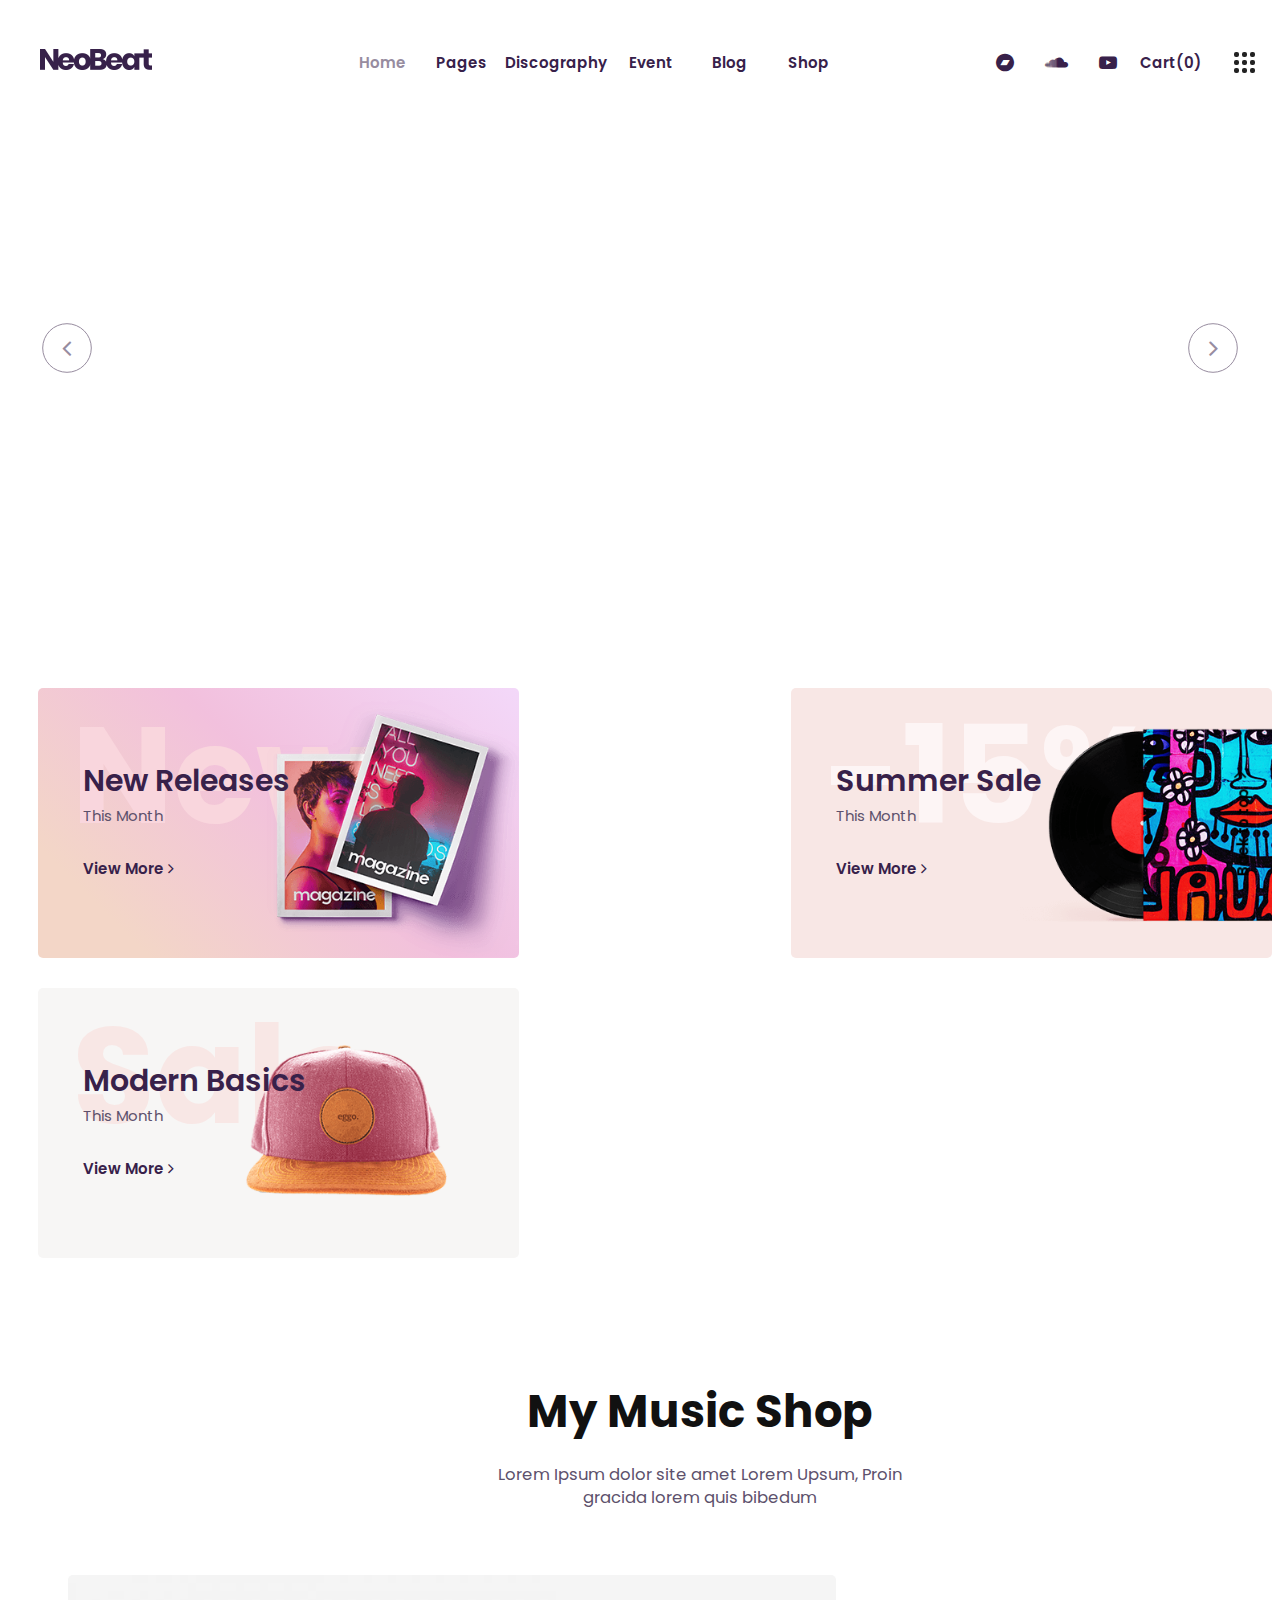
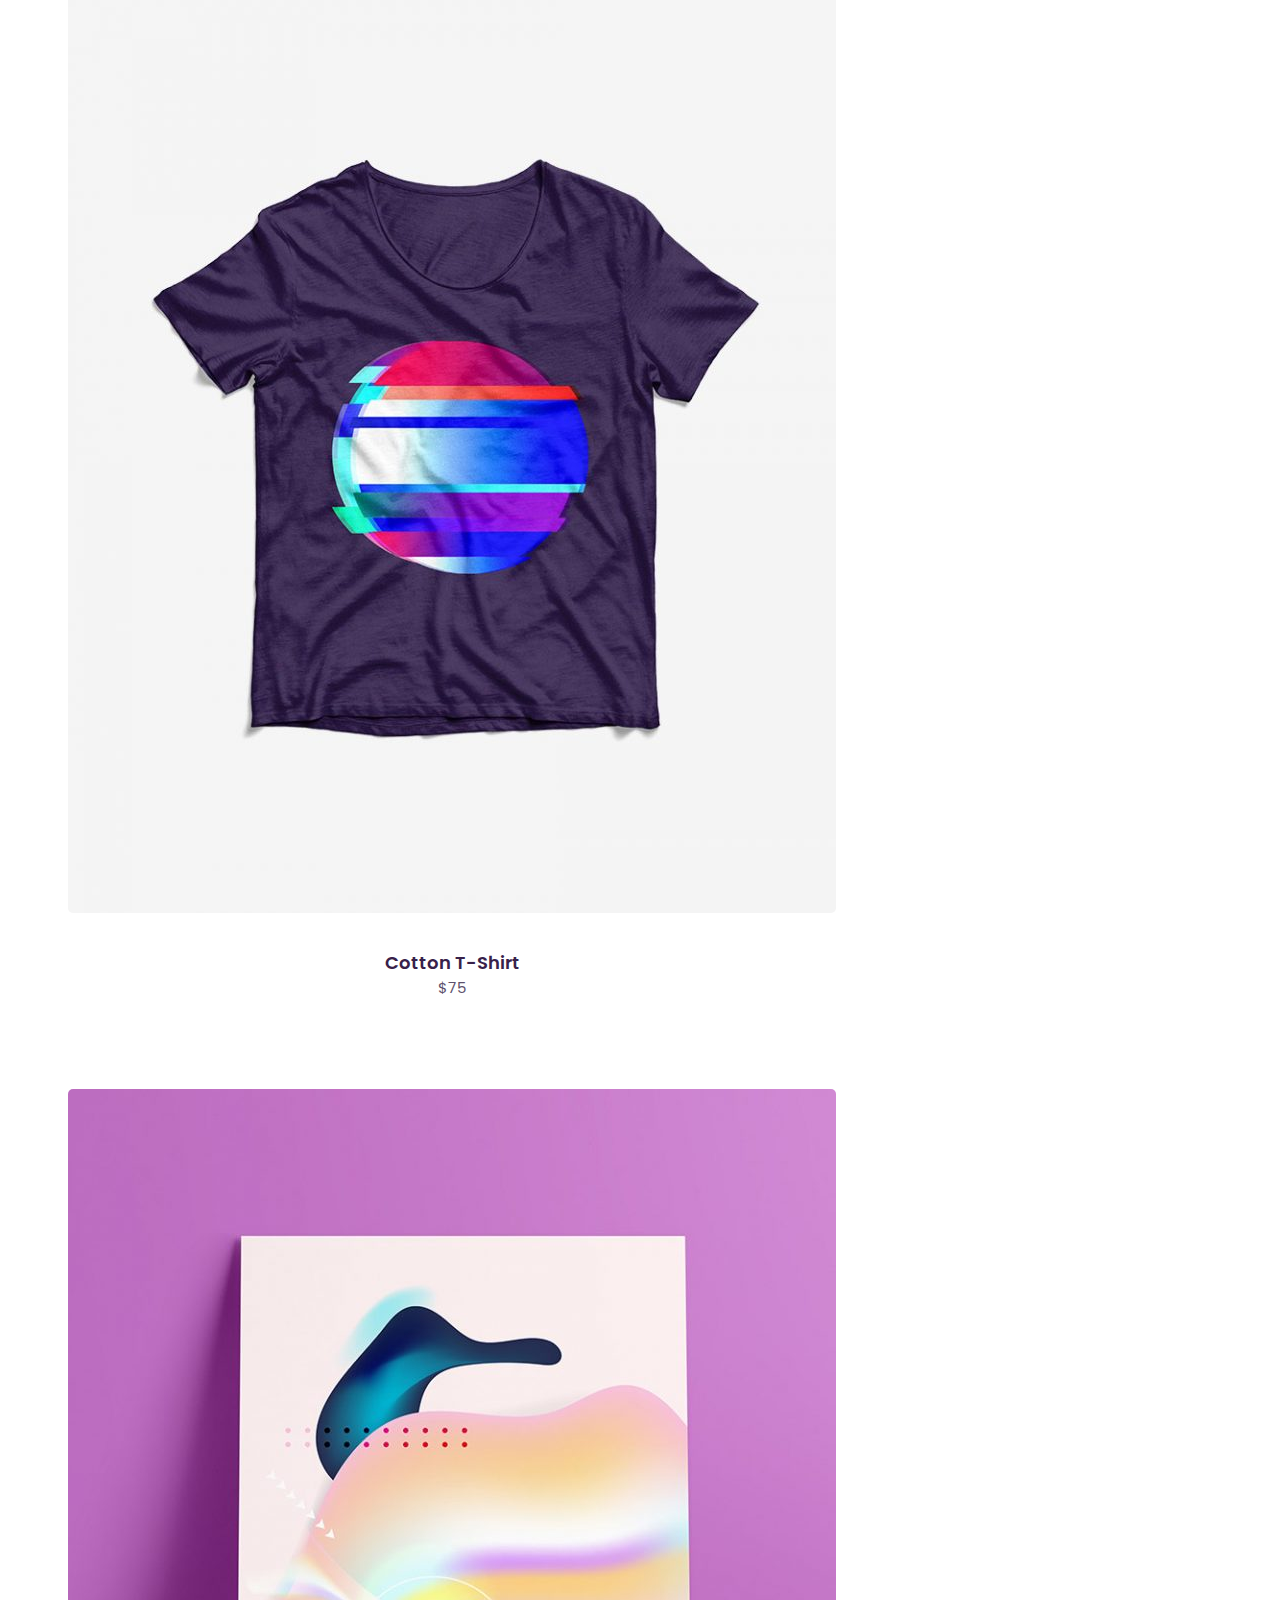
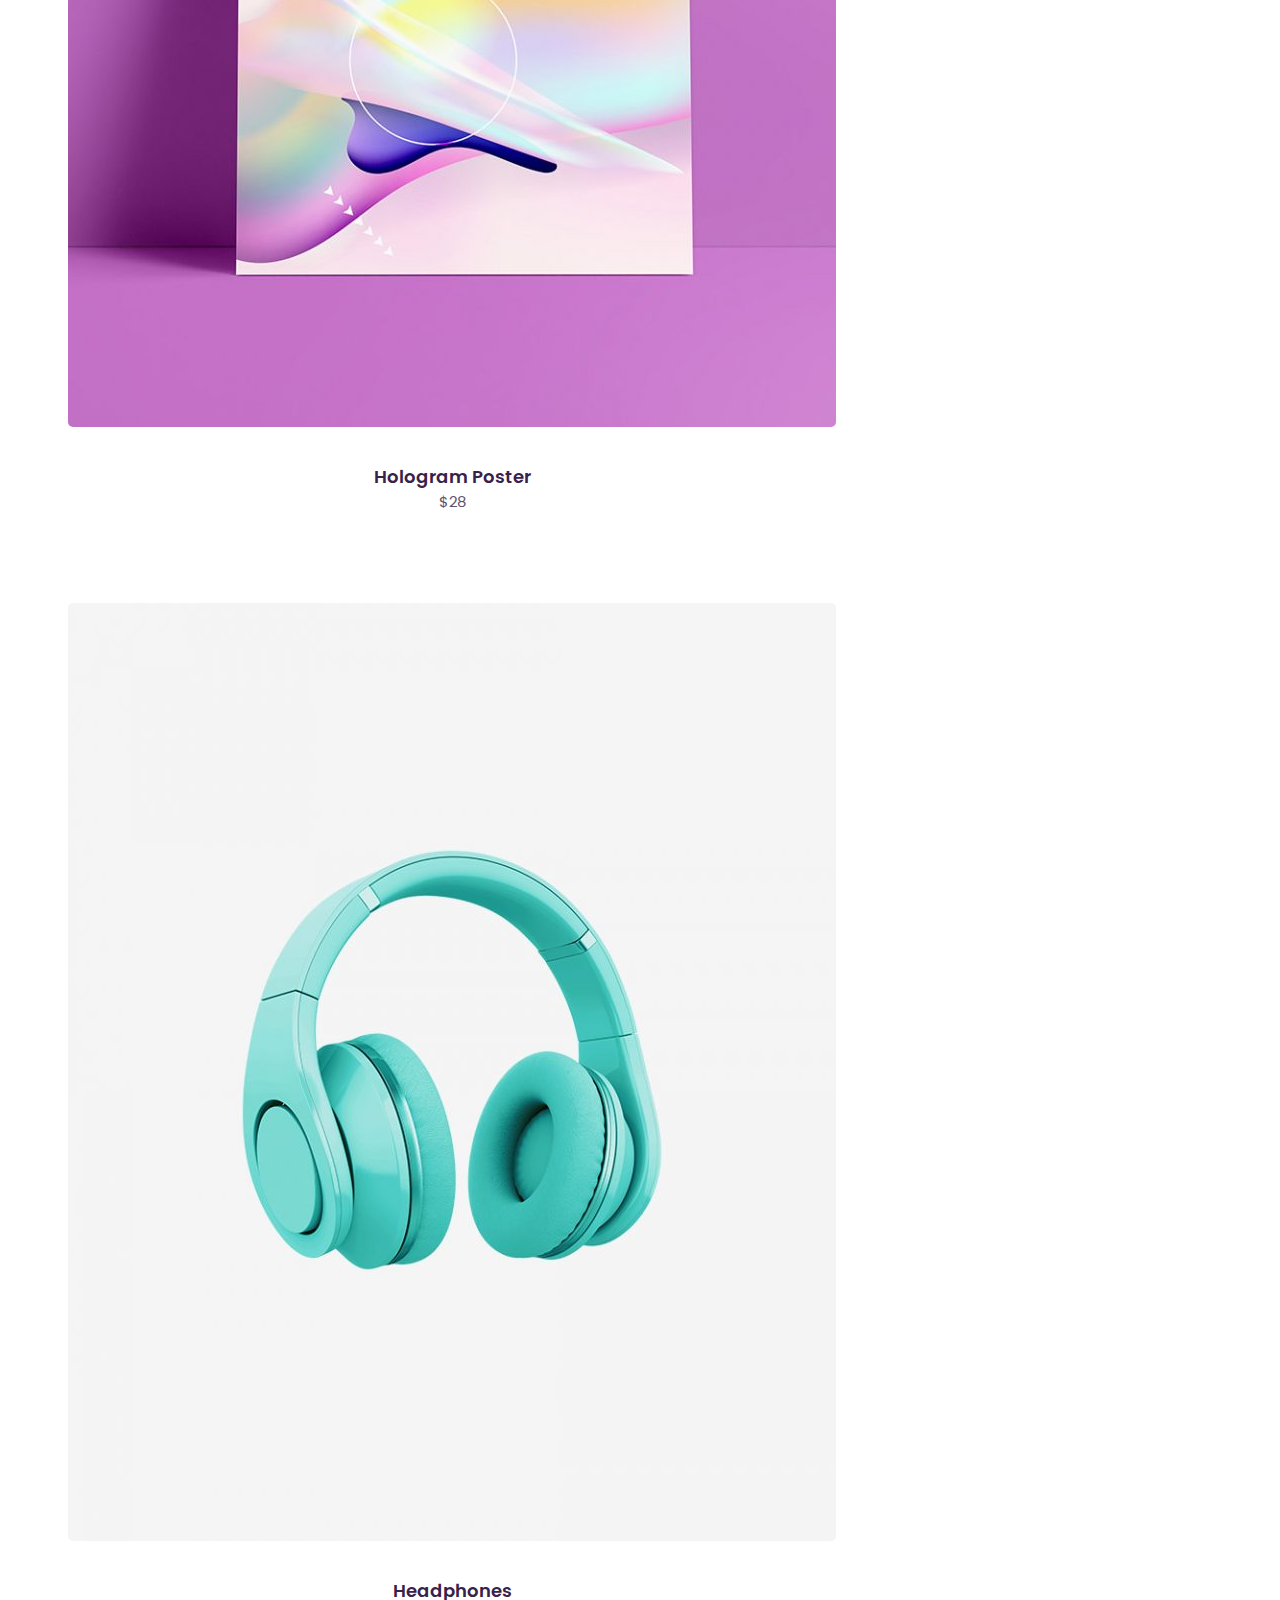
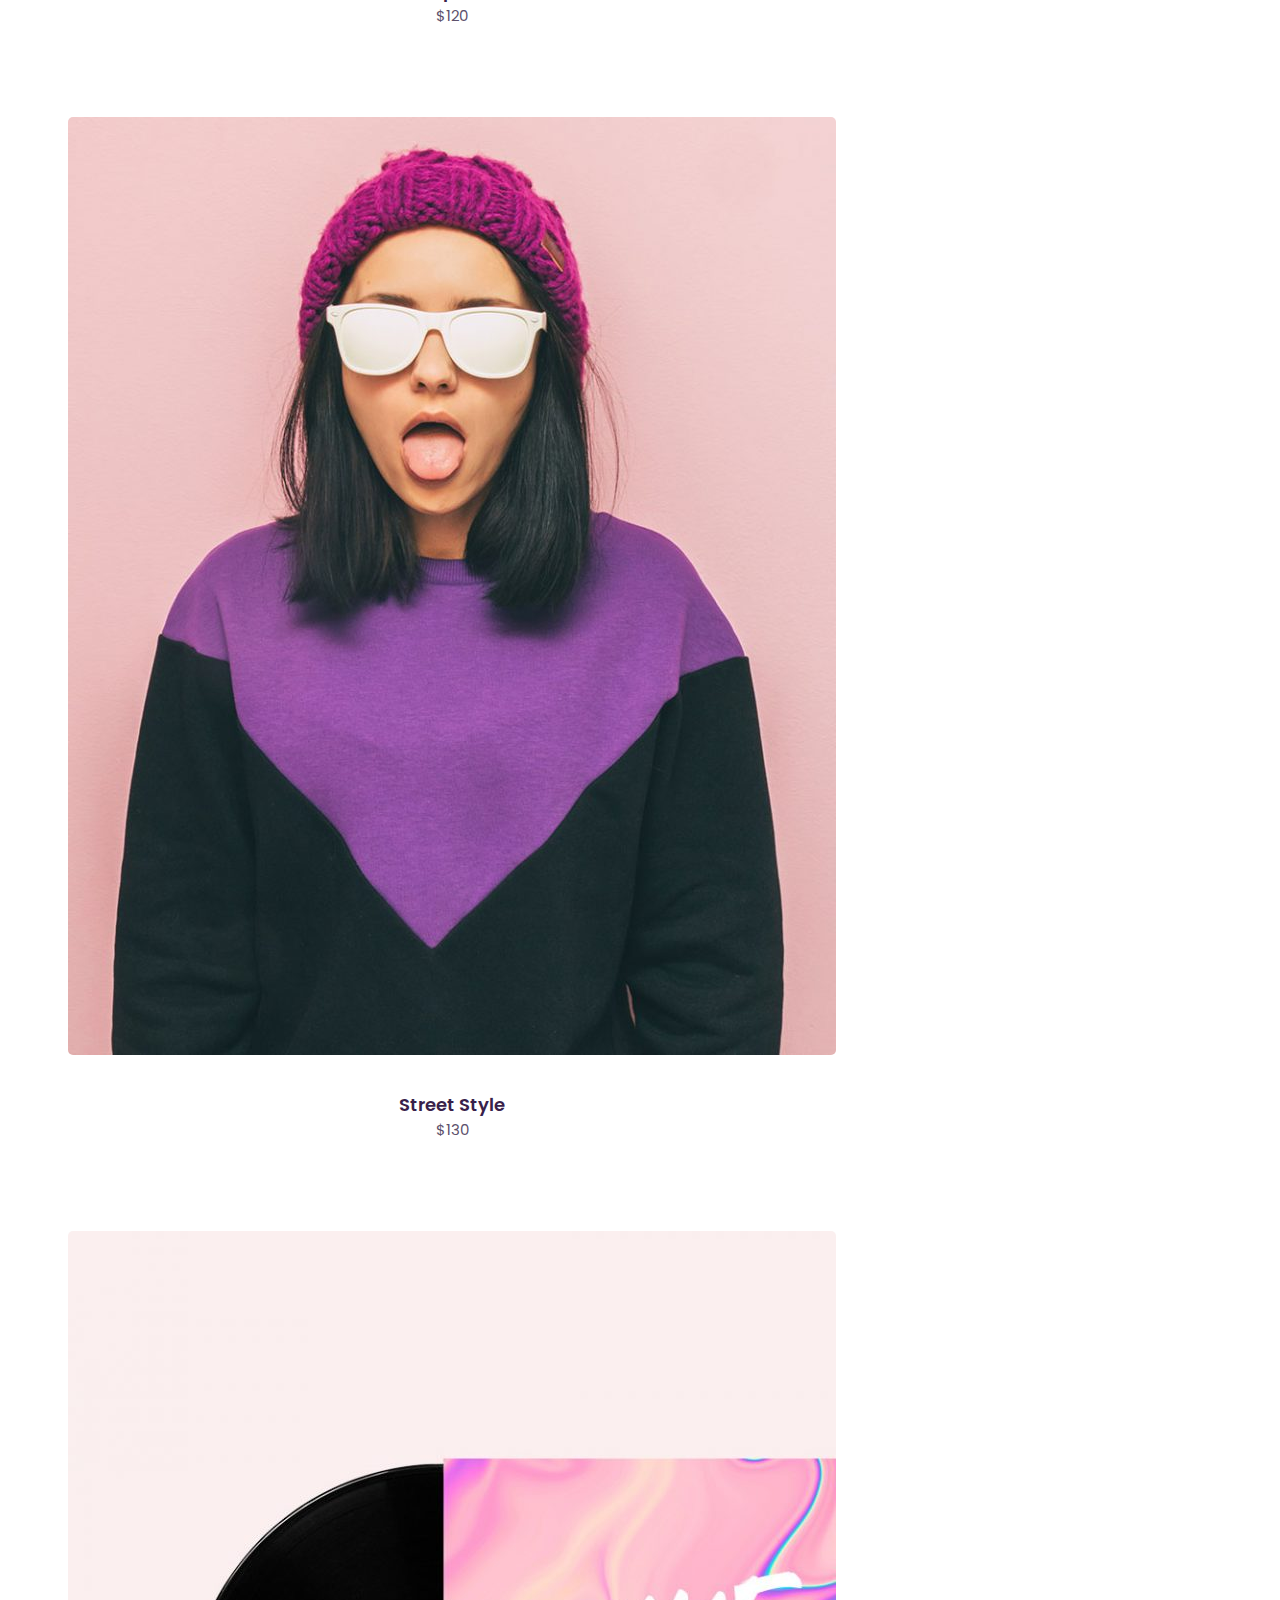
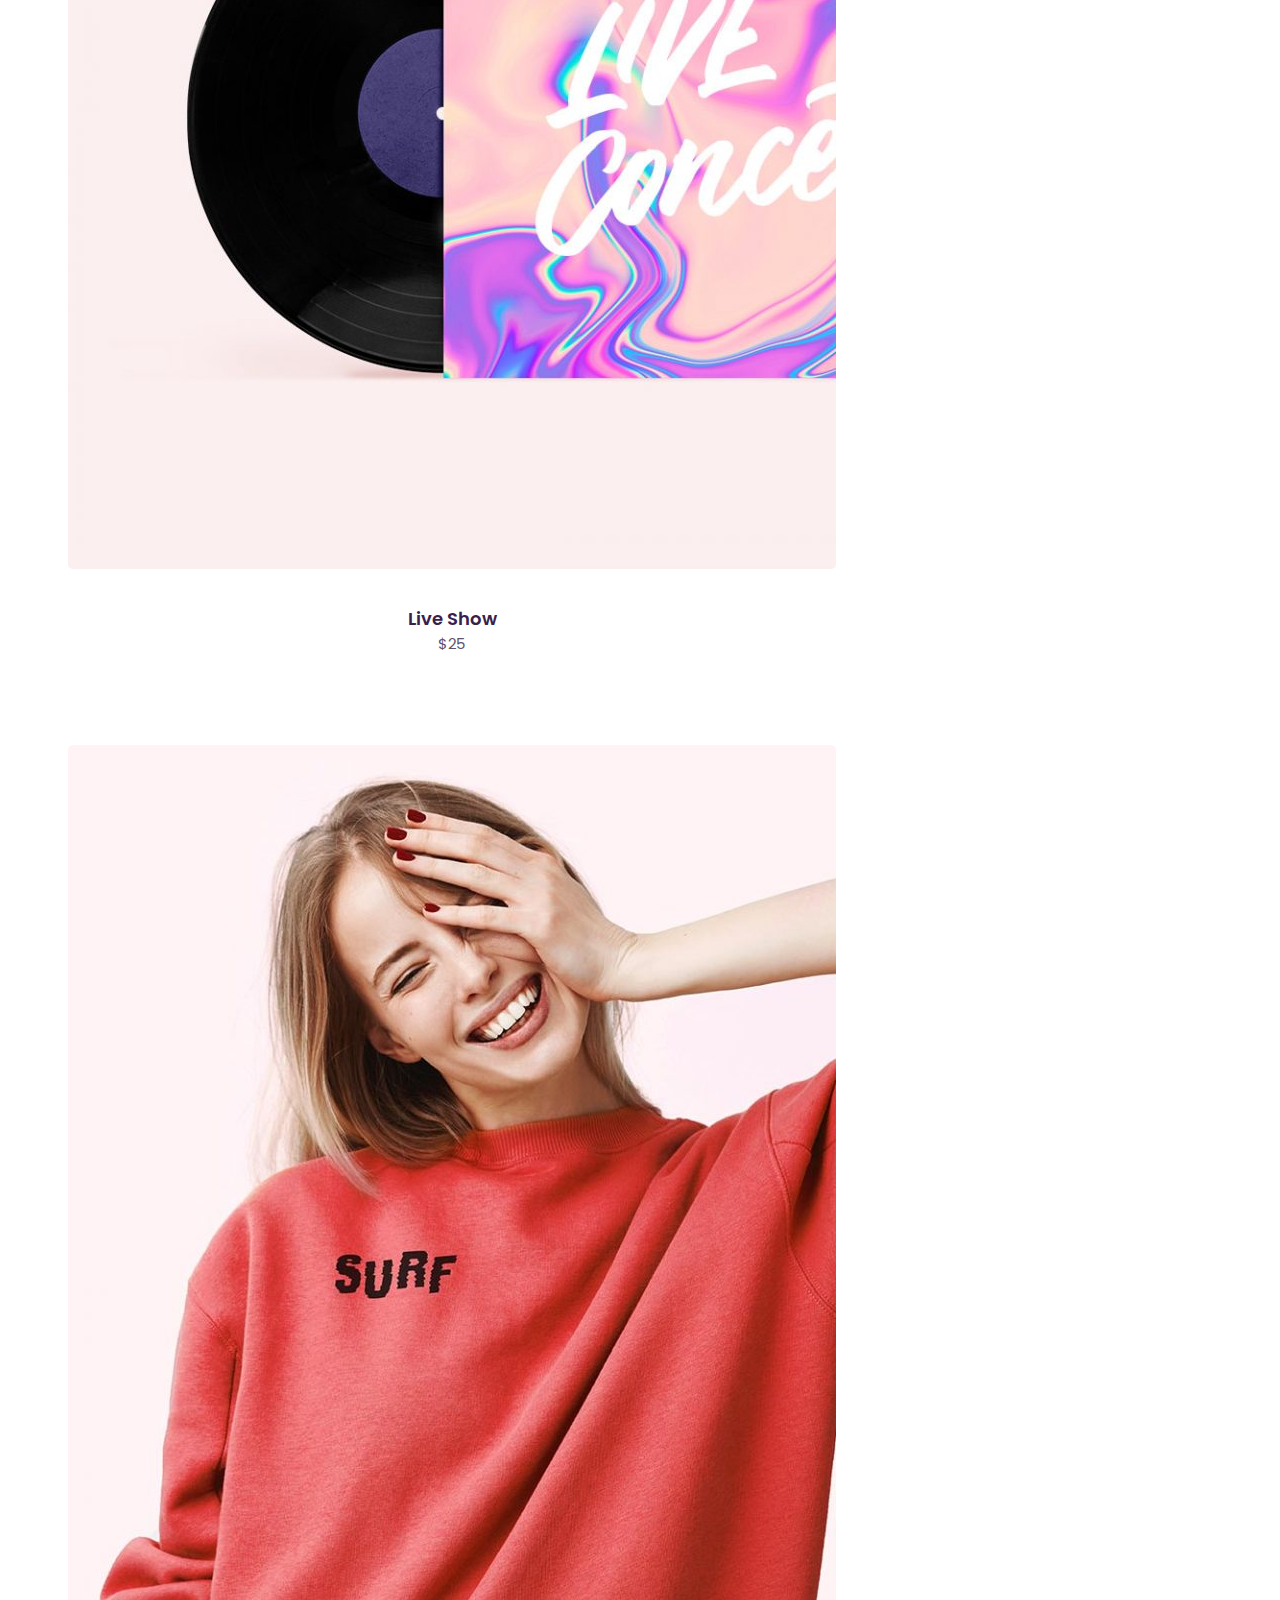
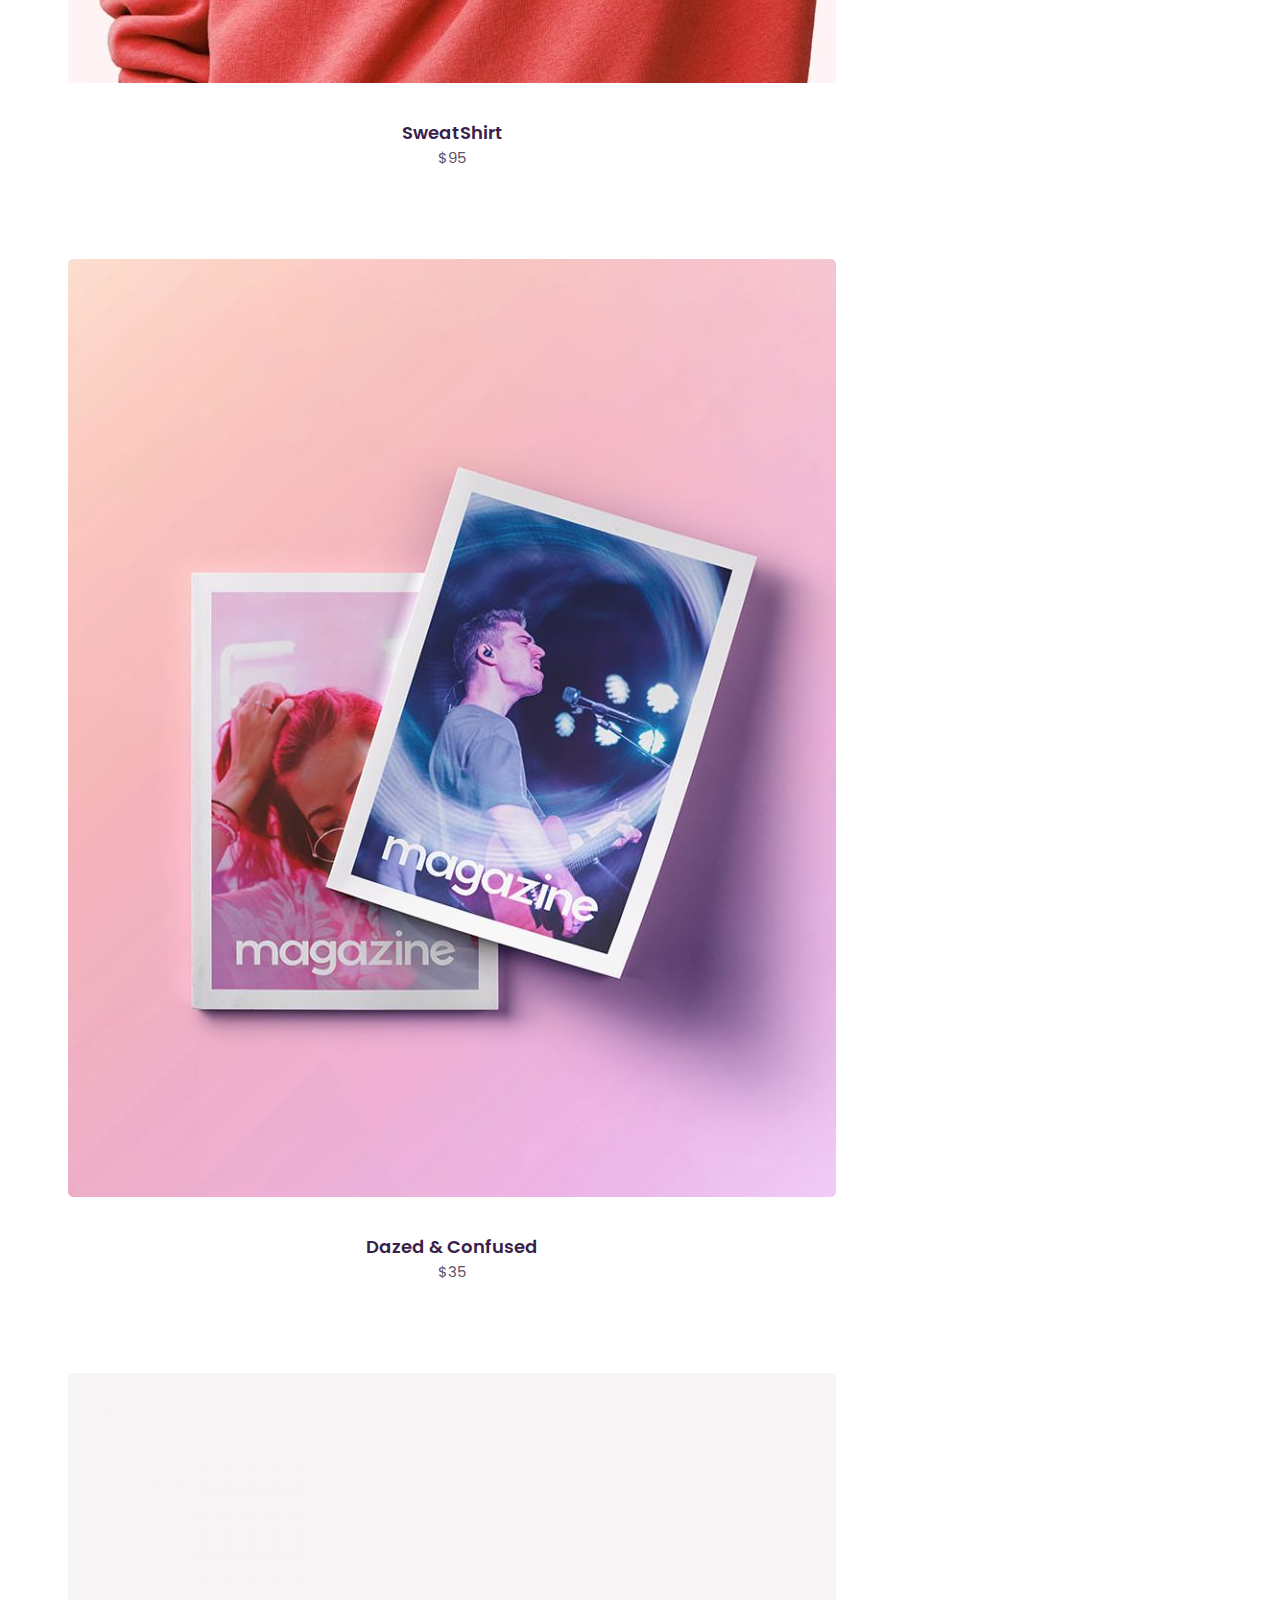
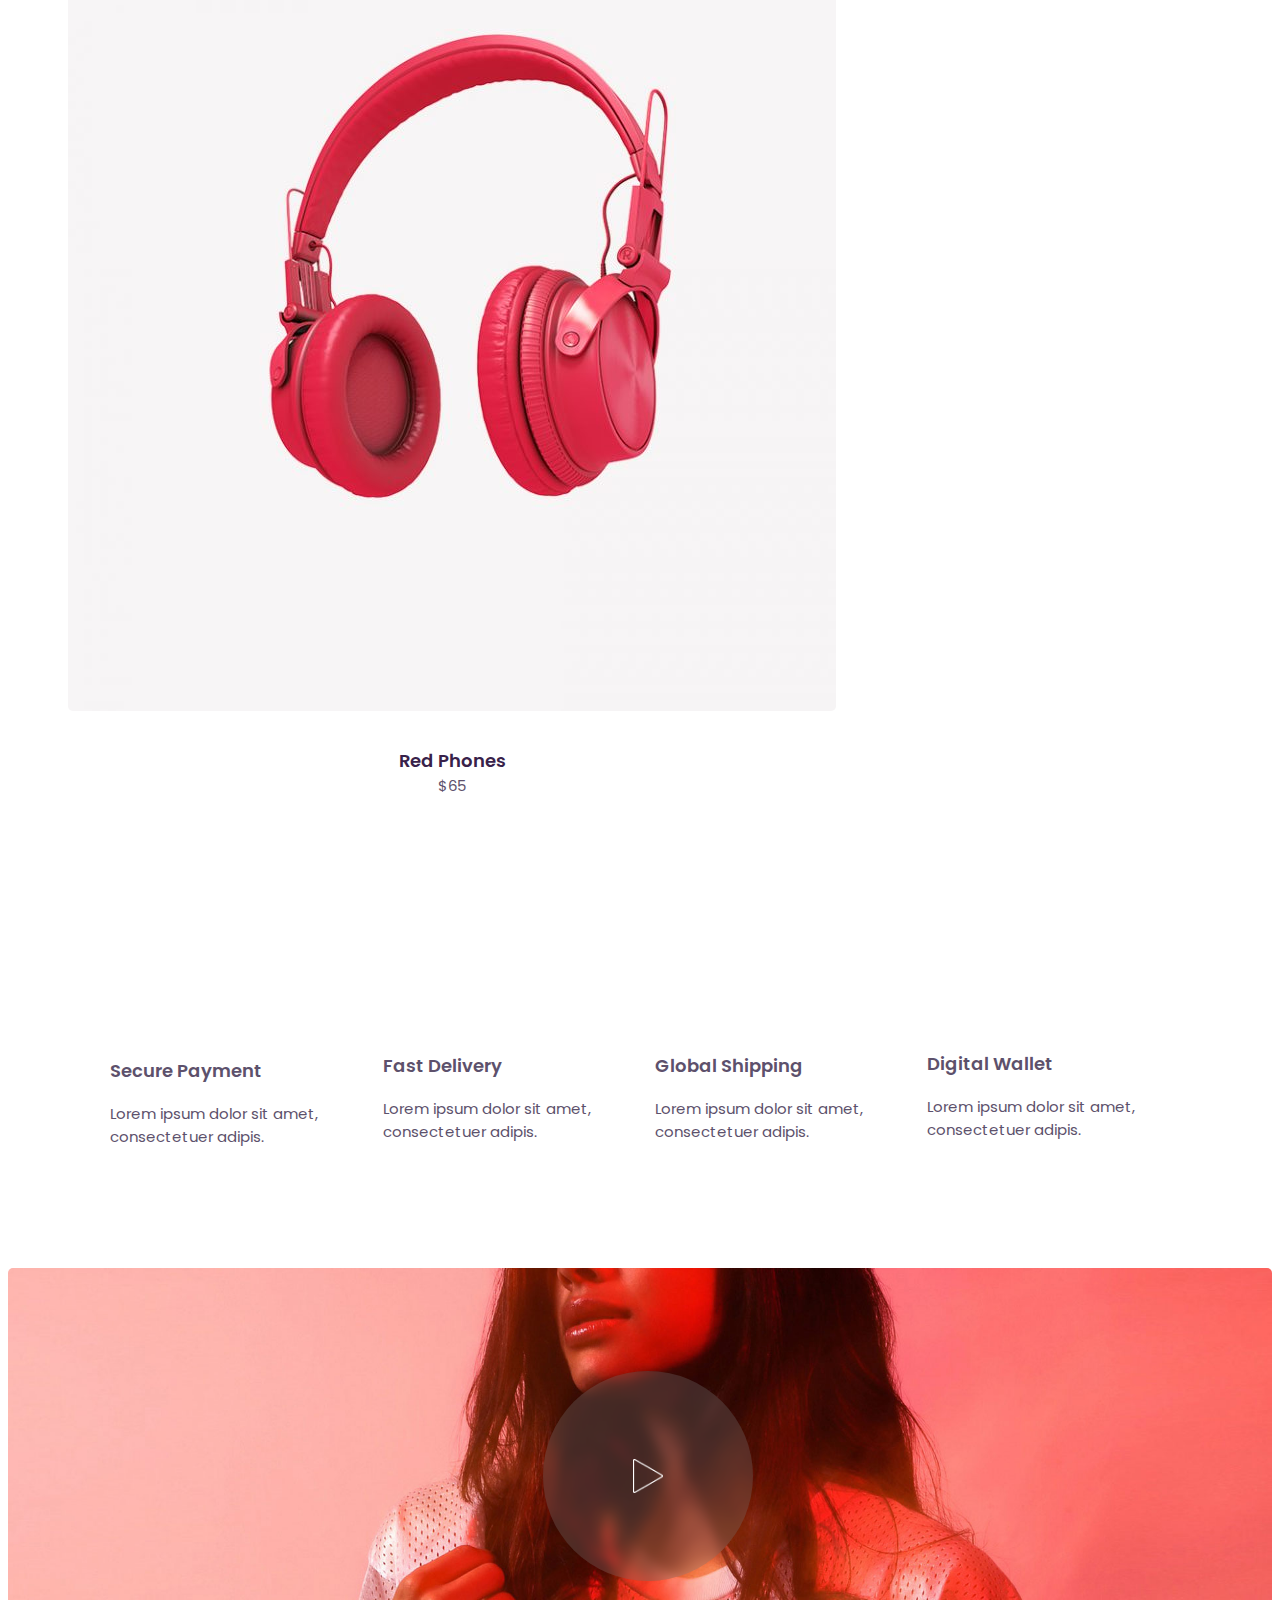
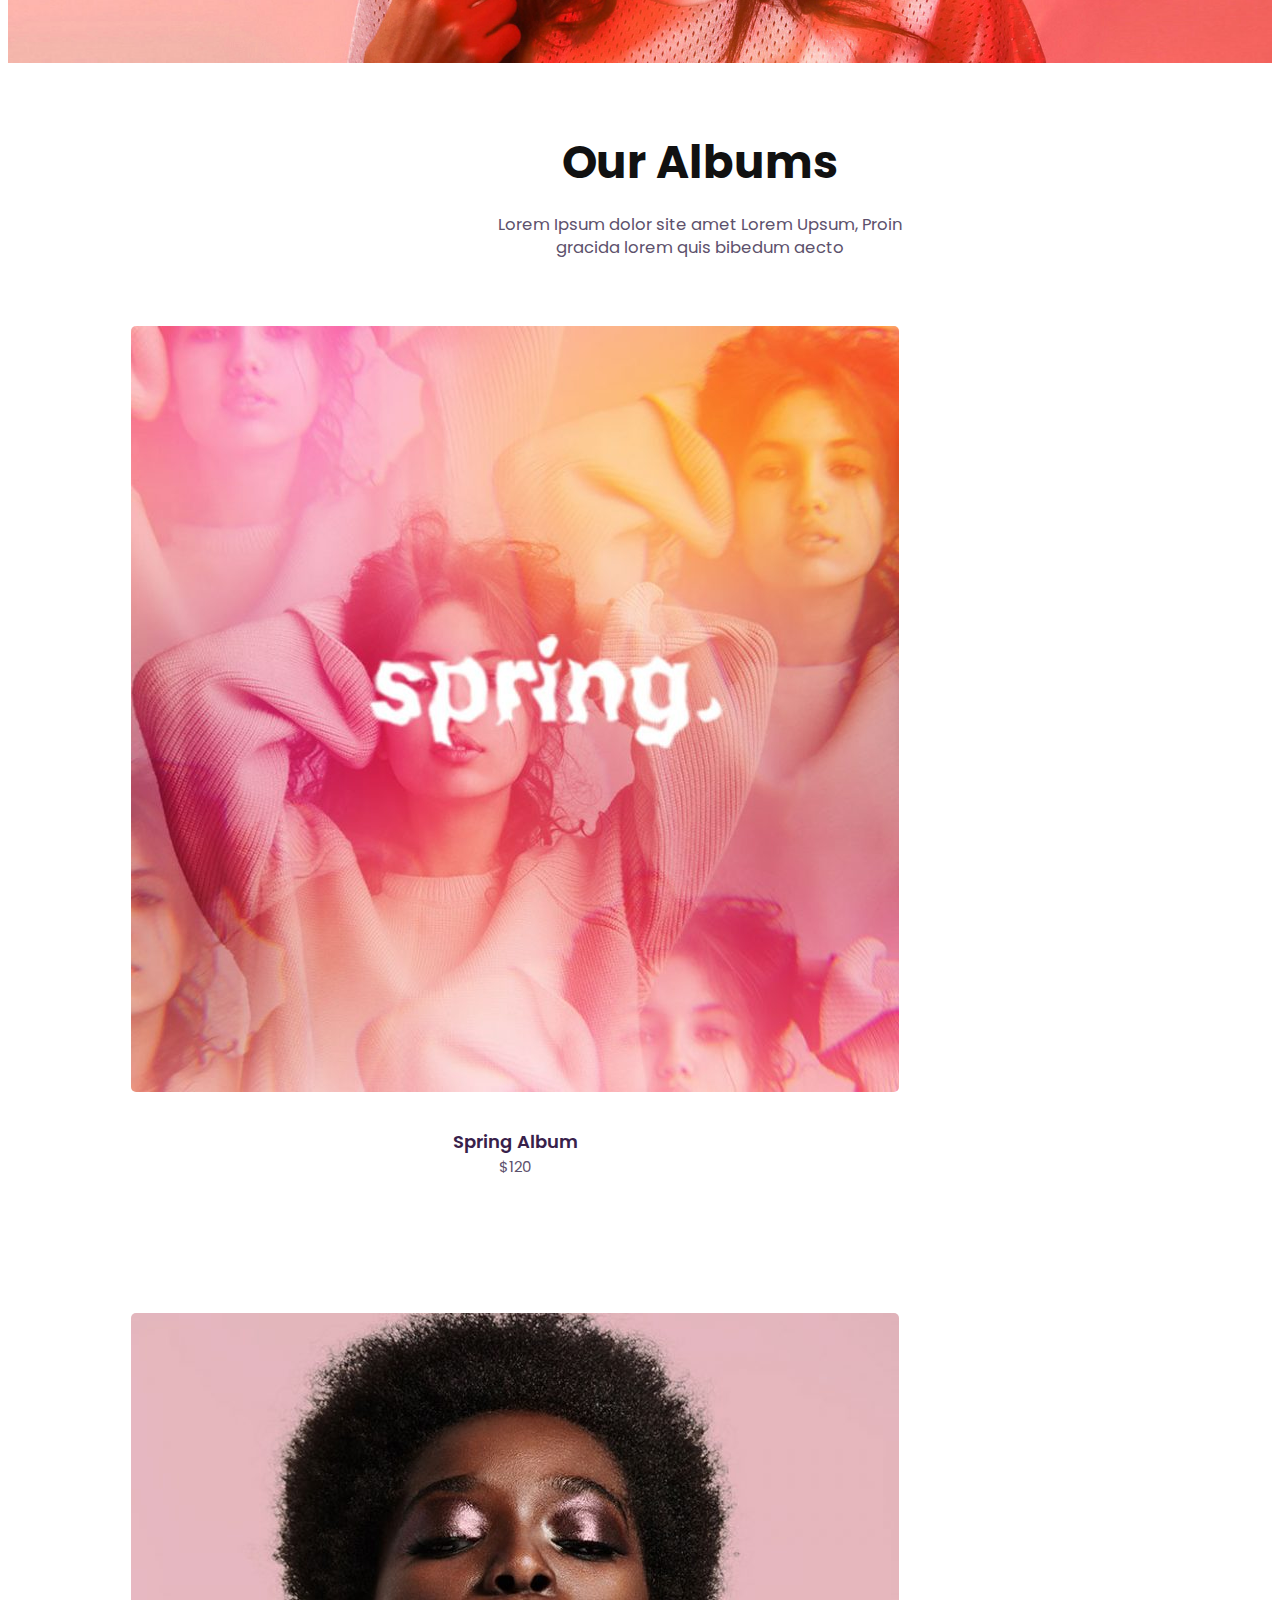
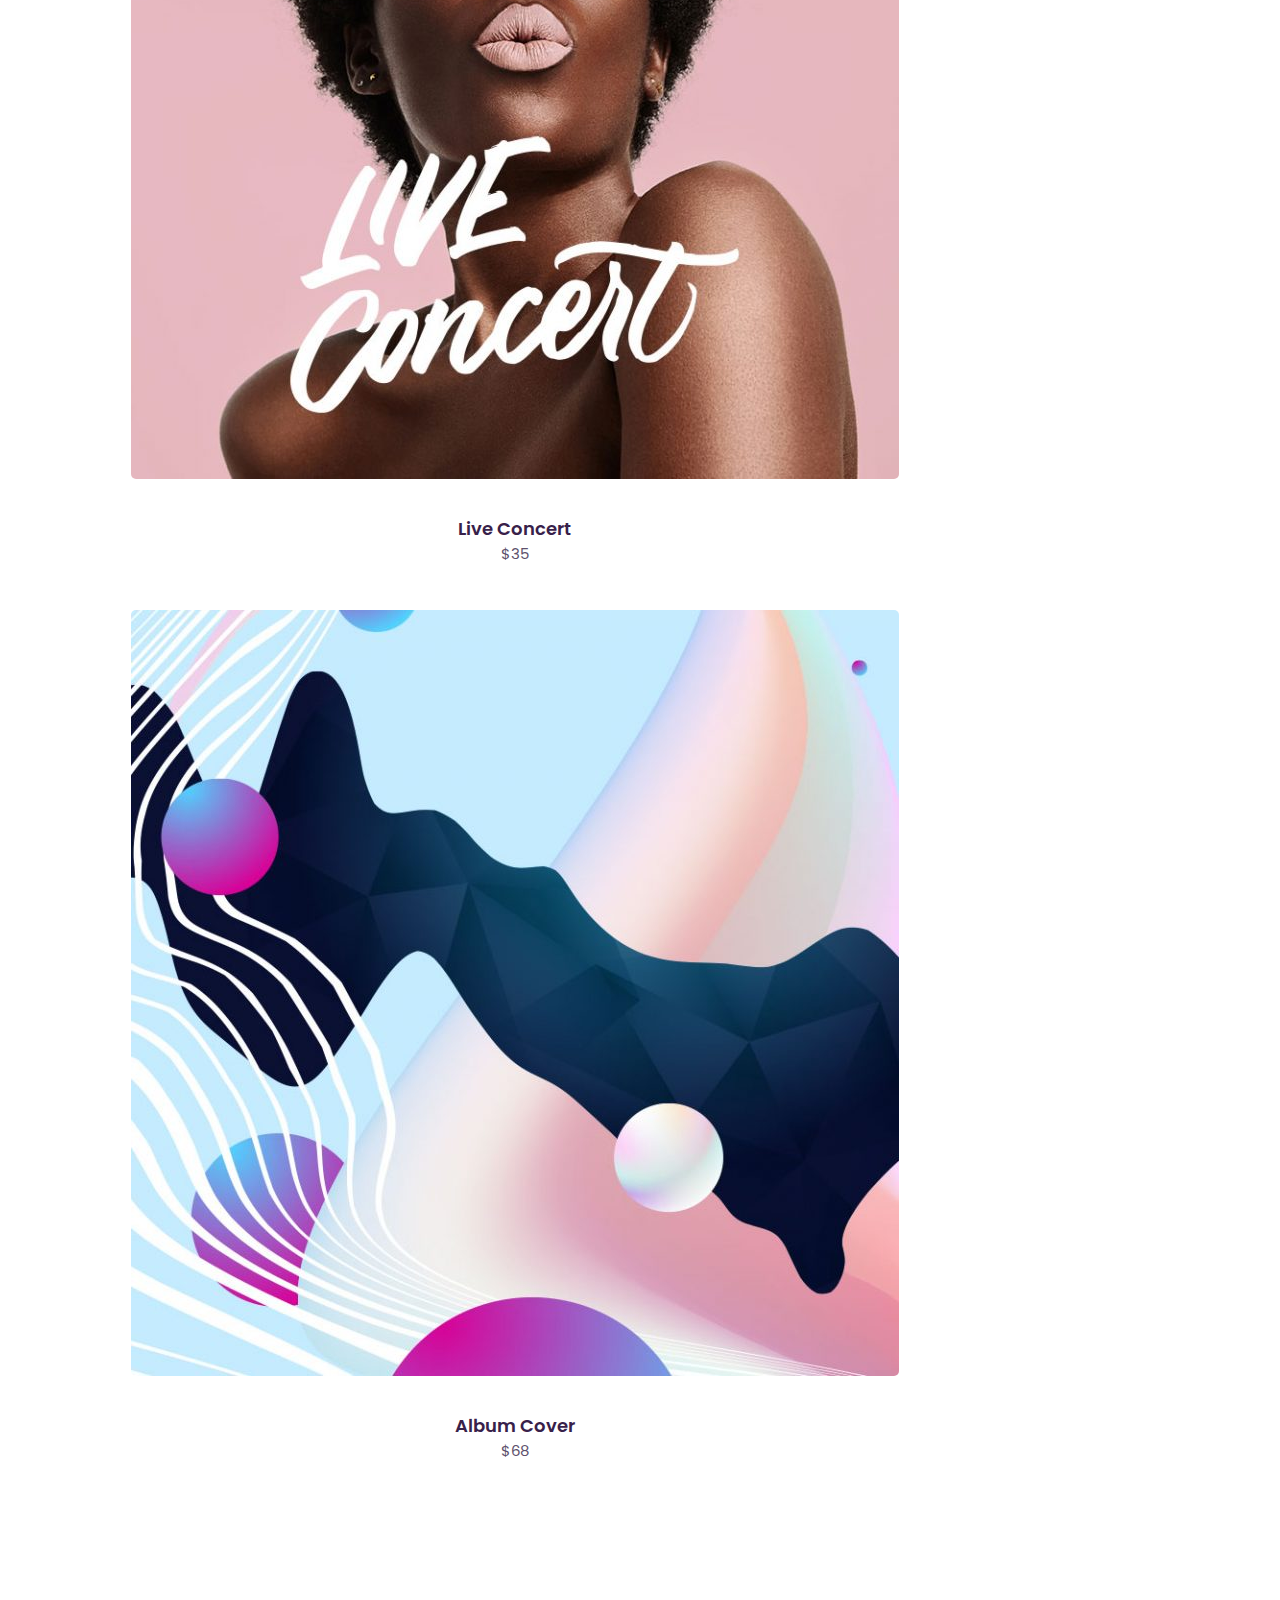
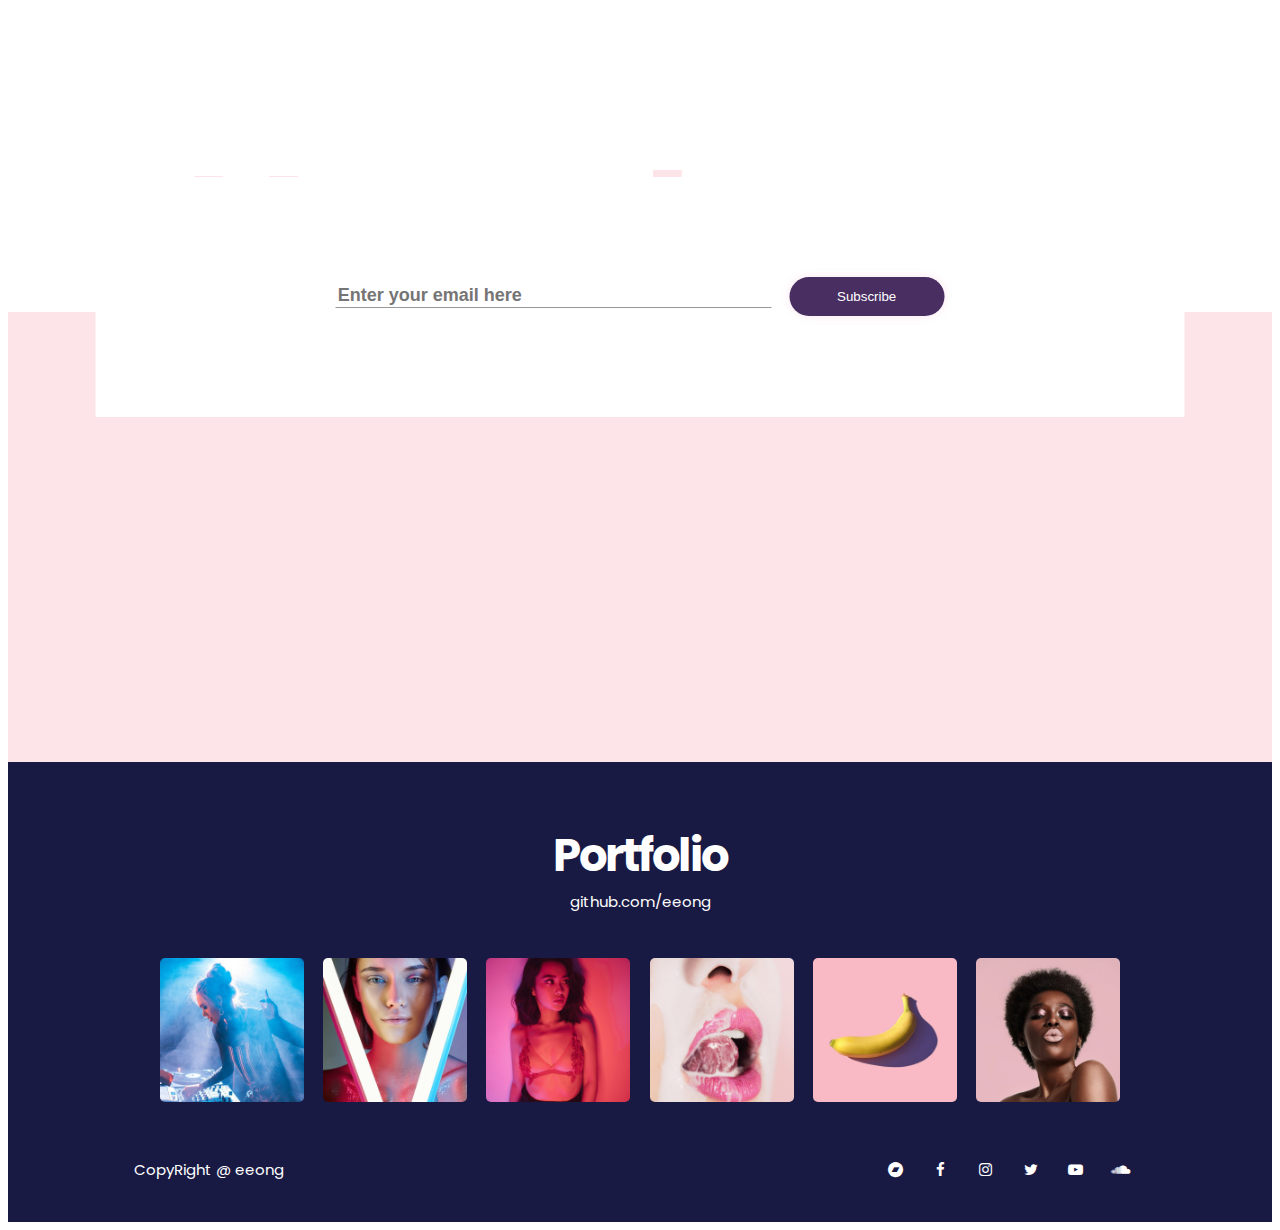
==== commit dbf2b2f9: "booldook" ====
--- a/public/html/index.html
+++ b/public/html/index.html
@@ -161,7 +161,7 @@
 						<div class="cart"><a href="#"> Cart(0)  </a><div class="cart-message">No products in the cart.</div></div>
 						
 					</div>
-					<div class="side-nav side-nav-btn x16">
+					<div class="side-nav side-nav-btn x16" id="webBtnSide">
 							<span class="square1">
 								<div></div>
 								<div></div>
@@ -178,6 +178,23 @@
 								<div></div>
 							</span>
 							</div>
+							<div class="side-nav side-nav-btn x16" id="mobileBtnSide">
+									<span class="square1">
+										<div></div>
+										<div></div>
+										<div></div>
+									</span>
+									<span class="square2">
+										<div></div>
+										<div></div>
+										<div></div>
+									</span>
+									<span class="square3">
+										<div></div>
+										<div></div>
+										<div></div>
+									</span>
+									</div>
 				</div><!-- //.side-nav-wrap -->
 
 			</div><!-- //.header-wrap -->
@@ -295,7 +312,7 @@
 				</div>
 				<div class="desc">Lorem Ipsum dolor site amet Lorem Upsum, Proin <br> gracida lorem quis bibedum</div>
 				<div class="shop-wrap">
-					<div class="shop-item x25"><a href="#">
+					<div class="shop-item"><a href="#">
 							<div class="item-img"><img src="../img/Product-img-4-768x938.jpg" alt="product"><button
 									class="btn-view">Add to cart</button></div>
 							<div class="item-desc">Cotton T-Shirt</div>
@@ -303,7 +320,7 @@
 						</a>
 
 					</div>
-					<div class="shop-item x25"><a href="#">
+					<div class="shop-item"><a href="#">
 							<div class="item-img"><img src="../img/Product-img-3-768x938.jpg" alt="product"><button
 									class="btn-view">Add to cart</button></div>
 							<div class="item-desc">Hologram Poster</div>
@@ -311,7 +328,7 @@
 						</a>
 
 					</div>
-					<div class="shop-item x25"><a href="#">
+					<div class="shop-item"><a href="#">
 							<div class="item-img"><img src="../img/Product-img-2-768x938.jpg" alt="product"><button
 									class="btn-view">Add to cart</button></div>
 							<div class="item-desc">Headphones</div>
@@ -319,7 +336,7 @@
 						</a>
 
 					</div>
-					<div class="shop-item x25"><a href="#">
+					<div class="shop-item"><a href="#">
 							<div class="item-img"><img src="../img/Product-img-13-768x938.jpg" alt="product"><button
 									class="btn-view">Add to cart</button></div>
 							<div class="item-desc">Street Style</div>
@@ -327,7 +344,7 @@
 						</a>
 
 					</div>
-					<div class="shop-item x25"><a href="#">
+					<div class="shop-item"><a href="#">
 							<div class="item-img"><img src="../img/Product-img-26-768x938.jpg" alt="product"><button
 									class="btn-view">Add to cart</button></div>
 							<div class="item-desc">Live Show</div>
@@ -335,7 +352,7 @@
 						</a>
 
 					</div>
-					<div class="shop-item x25"><a href="#">
+					<div class="shop-item"><a href="#">
 							<div class="item-img"><img src="../img/Product-img-6-768x938.jpg" alt="product"><button
 									class="btn-view">Add to cart</button></div>
 							<div class="item-desc">SweatShirt</div>
@@ -343,7 +360,7 @@
 						</a>
 
 					</div>
-					<div class="shop-item x25"><a href="#">
+					<div class="shop-item"><a href="#">
 							<div class="item-img"><img src="../img/Product-img-21-768x938.jpg" alt="product"><button
 									class="btn-view">Add to cart</button></div>
 							<div class="item-desc">Dazed & Confused</div>
@@ -351,7 +368,7 @@
 						</a>
 
 					</div>
-					<div class="shop-item x25"><a href="#">
+					<div class="shop-item"><a href="#">
 							<div class="item-img"><img src="../img/Product-img-16-768x938.jpg" alt="product"><button
 									class="btn-view">Add to cart</button></div>
 							<div class="item-desc">Red Phones</div>
@@ -698,8 +715,8 @@
 				<div class="nav-wrap">
 					<ul class="nav">
 						<li>
-							<a href="#"><span class="off">Home</span></a>
-							<ul class="sub-nav">
+							<a href="#"><span class="off">Home</span><i class="fa fa-angle-right"></i></a>
+							<ul class="sub-nav ">
 								<li>Main Home</li>
 								<li>Tour Showcase</li>
 								<li>Record Label</li>
@@ -711,9 +728,10 @@
 								<li>Music Festival</li>
 								<li>Landing</li>
 							</ul>
+							
 						</li>
 						<li>
-							<a href="#"><span>Pages</span></a>
+							<a href="#"><span>Pages</span><i class="fa fa-angle-right"></i></a>
 							<ul class="sub-nav">
 								<li>About The Band</li>
 								<li>About Me</li>
@@ -724,41 +742,53 @@
 							</ul>
 						</li>
 						<li class="scroll-bg">
-							<a href="#"><span>Discography</span></a>
+							<a href="#"><span>Discography</span><i class="fa fa-angle-right"></i></a>
 							<div class="sub-nav">
 								<ul class="">
-									<span>Standard</span>
-									<li>Two Col. Standard</li>
-									<li>Three Col. Standard</li>
-									<li>Four Col. Standard</li>
-									<li>Standard Predefined</li>
-									<li>Album List Masonry</li>
+									<li class="sub-nav-li">
+										<a><span>Standard</span><i class="fa fa-angle-right"></i></a>
+										<ul class="sub-nav sub-sub-nav">
+											<li>Two Col. Standard</li>
+											<li>Three Col. Standard</li>
+											<li>Four Col. Standard</li>
+											<li>Standard Predefined</li>
+											<li>Album List Masonry</li>
+										</ul>
+									</li>
 								</ul>
 								<ul class="">
-									<span>Gallery</span>
-									<li>Two Col. Gallery</li>
-									<li>Three Col. Gallery</li>
-									<li>Four Col. Gallery</li>
-									<li>Two Col. With Buttons</li>
-									<li>Three Col. With Buttons</li>
-									<li>Four Col. With Buttons</li>
+									<li class="sub-nav-li">
+										<a><span>Gallery</span><i class="fa fa-angle-right"></i></a>
+										<ul class="sub-sub-nav sub-nav">
+											<li>Two Col. Gallery</li>
+											<li>Three Col. Gallery</li>
+											<li>Four Col. Gallery</li>
+											<li>Two Col. With Buttons</li>
+											<li>Three Col. With Buttons</li>
+											<li>Four Col. With Buttons</li>
+										</ul>
+									</li>
 								</ul>
 								<ul class="">
-									<span>Artist and Album</span>
-									<li>Artist List</li>
-									<li>Artist Slider</li>
-									<li>Artist Single</li>
-									<li>Minimal Album Single</li>
-									<li>Compact Album Single</li>
+									<li class="sub-nav-li">
+										<ul class="sub-nav sub-sub-nav">
+											<a><span>Artist and Album</span><i class="fa fa-angle-right"></i></a>
+											<li>Artist List</li>
+											<li>Artist Slider</li>
+											<li>Artist Single</li>
+											<li>Minimal Album Single</li>
+											<li>Compact Album Single</li>
+										</ul>
+									</li>
 								</ul>
 								<ul class="">
-									<span>Lastest Album</span>
+									<li><a><span>Lastest Album</span></a></li>
 									<li><img src="../img/dd-image-150x150.png" alt="Lastest Album"></li>
 								</ul>
 							</div><!-- //.sub-nav-wrap -->
 						</li>
 						<li>
-							<a href="#"><span>Event</span></a>
+							<a href="#"><span>Event</span><i class="fa fa-angle-right"></i></a>
 							<ul class="sub-nav">
 								<li>Events List</li>
 								<li>Event Info Table</li>
@@ -767,13 +797,13 @@
 							</ul>
 						</li>
 						<li>
-							<a href="#"><span>Blog</span></a>
+							<a href="#"><span>Blog</span><i class="fa fa-angle-right"></i></a>
 							<ul class="sub-nav">
 								<li>Blog Standard</li>
 								<li>Blog Left Sidebar</li>
 								<li>Blog No Sidebar</li>
 								<li>Blog Pinterest</li>
-								<li class="sub-nav-li">Post Types <i class="fa fa-angle-right"></i>
+								<li class="sub-nav-li"><a>Post Types <i class="fa fa-angle-right"></i></a>
 									<ul class="sub-nav sub-sub-nav">
 										<li>Standard</li>
 										<li>Gallery</li>
@@ -787,17 +817,17 @@
 							</ul>
 						</li>
 						<li>
-							<a href="#"><span>Shop</span></a>
+							<a href="#"><span>Shop</span><i class="fa fa-angle-right"></i></a>
 							<ul class="sub-nav">
 								<li>Product List</li>
 								<li>Single Product</li>
-								<li class="sub-nav-li">Shop Layouts <i class="fa fa-angle-right"></i>
+								<li class="sub-nav-li"><a>Shop Layouts <i class="fa fa-angle-right"></i></a>
 									<ul class="sub-nav sub-sub-nav">
 									<li>Shop Three Columns</li>
 									<li>Shop Four Columns</li>
 									<li>Shop Full Width</li>
 								</ul></li>
-								<li class="sub-nav-li">Shop Pages <i class="fa fa-angle-right"></i>
+								<li class="sub-nav-li"><a>Shop Pages <i class="fa fa-angle-right"></i></a>
 									<ul class="sub-nav sub-sub-nav">
 									<li>My Account</li>
 									<li>Cart</li>
--- a/public/css/index.css
+++ b/public/css/index.css
@@ -46,14 +46,14 @@
 .header-wrapper .nav > li .sub-nav li{ margin-top: 10px; cursor: pointer; transition:all 0.3s; transform:translateX(0); opacity: 1; }
 .header-wrapper .nav > li .sub-nav > li:hover{ transform:translateX(7px); opacity: 0.7;}
 .header-wrapper .nav > li div.sub-nav ul > li:hover{ transform:translateX(7px); opacity: 0.7;}
-.header-wrapper .nav > li .sub-nav > li:hover.sub-nav-li{transform:translateX(0); opacity: 1;}
+.header-wrapper .nav > li ul.sub-nav > li:hover.sub-nav-li{transform:translateX(0); opacity: 1;}
 .header-wrapper .nav > li:nth-child(3)::after{display: block; content:""; width: 100vw; height: 270px; background-color: #fff; position: absolute; top:105px; left: -38vw; box-shadow: 0 10px 10px rgba(242,192,221,0.2); transition: transform 0.4s;  transition-timing-function: cubic-bezier(0.8 , 0.1 , 0.9, 0.2); transform:scaleY(0); transform-origin: top; opacity:0;  z-index: 5;}
 .header-wrapper .nav > li.scroll-bg:nth-child(3)::after{top: 70px;}
 .header-wrapper .nav > li:nth-child(3):hover::after{transform:scaleY(1); opacity: 1; transition:all 0.3s; transition-delay: 0.1s; }
 .header-wrapper .nav > li div.sub-nav{width: 1200px; left: -200%; display: flex; justify-content: space-between; align-items: start; box-shadow: none;}
-.header-wrapper .nav > li ul.sub-nav li.sub-nav-li{position: relative;}
-.header-wrapper .nav > li ul.sub-nav li.sub-nav-li:hover .sub-sub-nav{opacity:1;}
-.header-wrapper .nav > li ul.sub-nav li.sub-nav-li ul.sub-sub-nav{border-radius: 5px; left: 100%; top: 0 !important; transition:opacity 0.5s; opacity:0;}
+.header-wrapper .nav > li ul.sub-nav > li.sub-nav-li{position: relative;}
+.header-wrapper .nav > li ul.sub-nav > li.sub-nav-li:hover ul.sub-sub-nav{opacity:1; visibility: visible;}
+.header-wrapper .nav > li ul.sub-nav li.sub-nav-li ul.sub-sub-nav{border-radius: 5px; left: 100%; top: 0 !important; transition:opacity 0.5s; opacity:0; visibility: hidden;}
 .header-wrapper .nav > li ul.sub-nav li.sub-nav-li i{position: absolute; right: 10px; font-size: 1em; font-weight: 600; top: 5px; transform:translateX(0); transition: transform 0.5s;}
 .header-wrapper .nav > li ul.sub-nav li.sub-nav-li:hover i{transform:translateX(5px);}
 
@@ -76,6 +76,7 @@
 .header-wrap .side-nav-wrap .side-nav{margin-right: 0; cursor: pointer;}
  .side-nav-btn span{display: flex; justify-content: end; align-items: center; }
  .side-nav-btn div{width: 5px; height: 5px; background-color: #222; border-radius: 2px; margin: 1.5px; transition:all 0.5s;}
+ #mobileBtnSide{display: none; transition: opacity 0.5s;}
 .header-wrap .side-nav-wrap .side-nav:hover span:nth-child(odd) div:nth-child(even){background-color:#888;}
 .header-wrap .side-nav-wrap .side-nav:hover span:nth-child(even) div:nth-child(odd){background-color:#888;}
 
@@ -275,13 +276,26 @@
 .aside-wrapper .aside-wrap .sns-wrapper .sns-wrap i{position: absolute; display: flex; justify-content: center; align-items: center; left: 0; top: 0; width: 40px; height: 40px; color: #111; font-size: 1.1em;}
 
 /************ Narrow nav wrapper  *************/
-.narrow-nav-wrapper{position: fixed; display: none; background: #fff; top: 0; left: 0; width: 100%; z-index: 10;	}
-.narrow-nav-wrapper .nav-wrap{ padding: 3em 5em; }
+.narrow-nav-wrapper{position: absolute; background: #fff; left: 0; width: 100%; top: 70px; display: none; z-index: 5; transition: all 0.3s;}
+.narrow-nav-wrapper .nav-wrap{ padding: 1em 7em; }
 .narrow-nav-wrapper .nav-wrap .nav{display: block;}
-.narrow-nav-wrapper .nav-wrap .nav span{color: #38214A; font-weight: 600;}
+.narrow-nav-wrapper .nav-wrap .nav a{display: flex; justify-content: space-between; width: 100%; cursor: pointer;}
+.narrow-nav-wrapper .nav-wrap .nav a i{font-weight: 500; font-size: 1.2em; transform-origin: center; transition:all 0.3s; transform:rotate(0);}
+.narrow-nav-wrapper .nav-wrap .nav a i.active{transform:rotate(90deg);}
+.narrow-nav-wrapper .nav-wrap .nav span{color: #38214A; font-weight: 600; opacity: 1; transition:opacity 0.3s;}
+.narrow-nav-wrapper .nav-wrap .nav > span:hover{opacity: 0.6;}
+.narrow-nav-wrapper .nav-wrap .nav > li:first-child span{opacity: 0.6;}
 .narrow-nav-wrapper .nav-wrap .nav li{margin: 0.8em 0;}
-.narrow-nav-wrapper .nav-wrap .nav li .sub-nav{display: none;}
-
+.narrow-nav-wrapper .nav-wrap .nav li .sub-nav{font-size: 0.9em; padding: 0 5px; display: none; }
+.narrow-nav-wrapper .nav-wrap .nav li .sub-nav li{cursor: pointer;  opacity: 1; transition:all 0.3s;}
+.narrow-nav-wrapper .nav-wrap .nav li .sub-nav .sub-nav-li:hover{opacity:1;}
+.narrow-nav-wrapper .nav-wrap .nav li .sub-nav .sub-nav-li a{transition:all 0.3s;}
+.narrow-nav-wrapper .nav-wrap .nav li .sub-nav .sub-nav-li:hover a{opacity:0.7;}
+.narrow-nav-wrapper .nav-wrap .nav li .sub-nav li:hover{opacity: 0.7;}
+.narrow-nav-wrapper .nav-wrap .nav li .sub-nav li .sub-sub-nav li:hover{opacity: 0.7;}
+#mobileBtnSide.active span:nth-child(odd) div:nth-child(even){background-color:transparent;}
+#mobileBtnSide.active  span:nth-child(even) div:nth-child(odd){background-color:transparent;}
+#mobileBtnSide.active:hover span:nth-child(odd) div:nth-child(odd){background-color: #888;}
 /************ ScrollTop  *************/
 .top-scroll{color: #000; background-color: transparent; position: fixed; right: -15px; bottom: 65px; transform: rotate(-90deg); cursor: pointer;  transition: all 0.5s; display: flex; }
 .top-scroll h2{font-weight: 600; letter-spacing: -0.5px;}
@@ -290,14 +304,15 @@
 
 /************ Responsive  *************/
 @media screen and (max-width: 1679px) {
-	 
+	
 	.slide-wrapper:nth-child(1) .slide-img:nth-child(2) img{ 
 		width: 881px;}
 	.slide-wrapper:nth-child(2) .slide-img:nth-child(2) img{ 
 		width: 780px;}
 	.slide-wrapper:nth-child(3) .slide-img:nth-child(2) img{ 
 		width: 450px;}
-		.footer-wrapper .footer-mid{width: 1100px;}
+	.footer-wrapper .footer-mid{width: 1100px;}
+
 }
 @media screen and (max-width: 1399px) {
 	.home-wrapper{height:650px; }
@@ -312,6 +327,8 @@
 @media screen and (max-width: 1024px) {
 	.header-wrapper{position: static; height: 70px;}
 	.header-wrap .nav-wrapper , .header-wrap .side-nav-wrap .cart-wrap , .header-wrap .side-nav-wrap .media-wrap{display: none;}
+	#webBtnSide{display: none;}
+	#mobileBtnSide{display: block;}
 	.slide-wrapper:nth-child(1) .slide-img:nth-child(2) img{ 
 		width: 801px;}
 		.slide-wrapper:nth-child(2) .slide-img:nth-child(2) img{ 
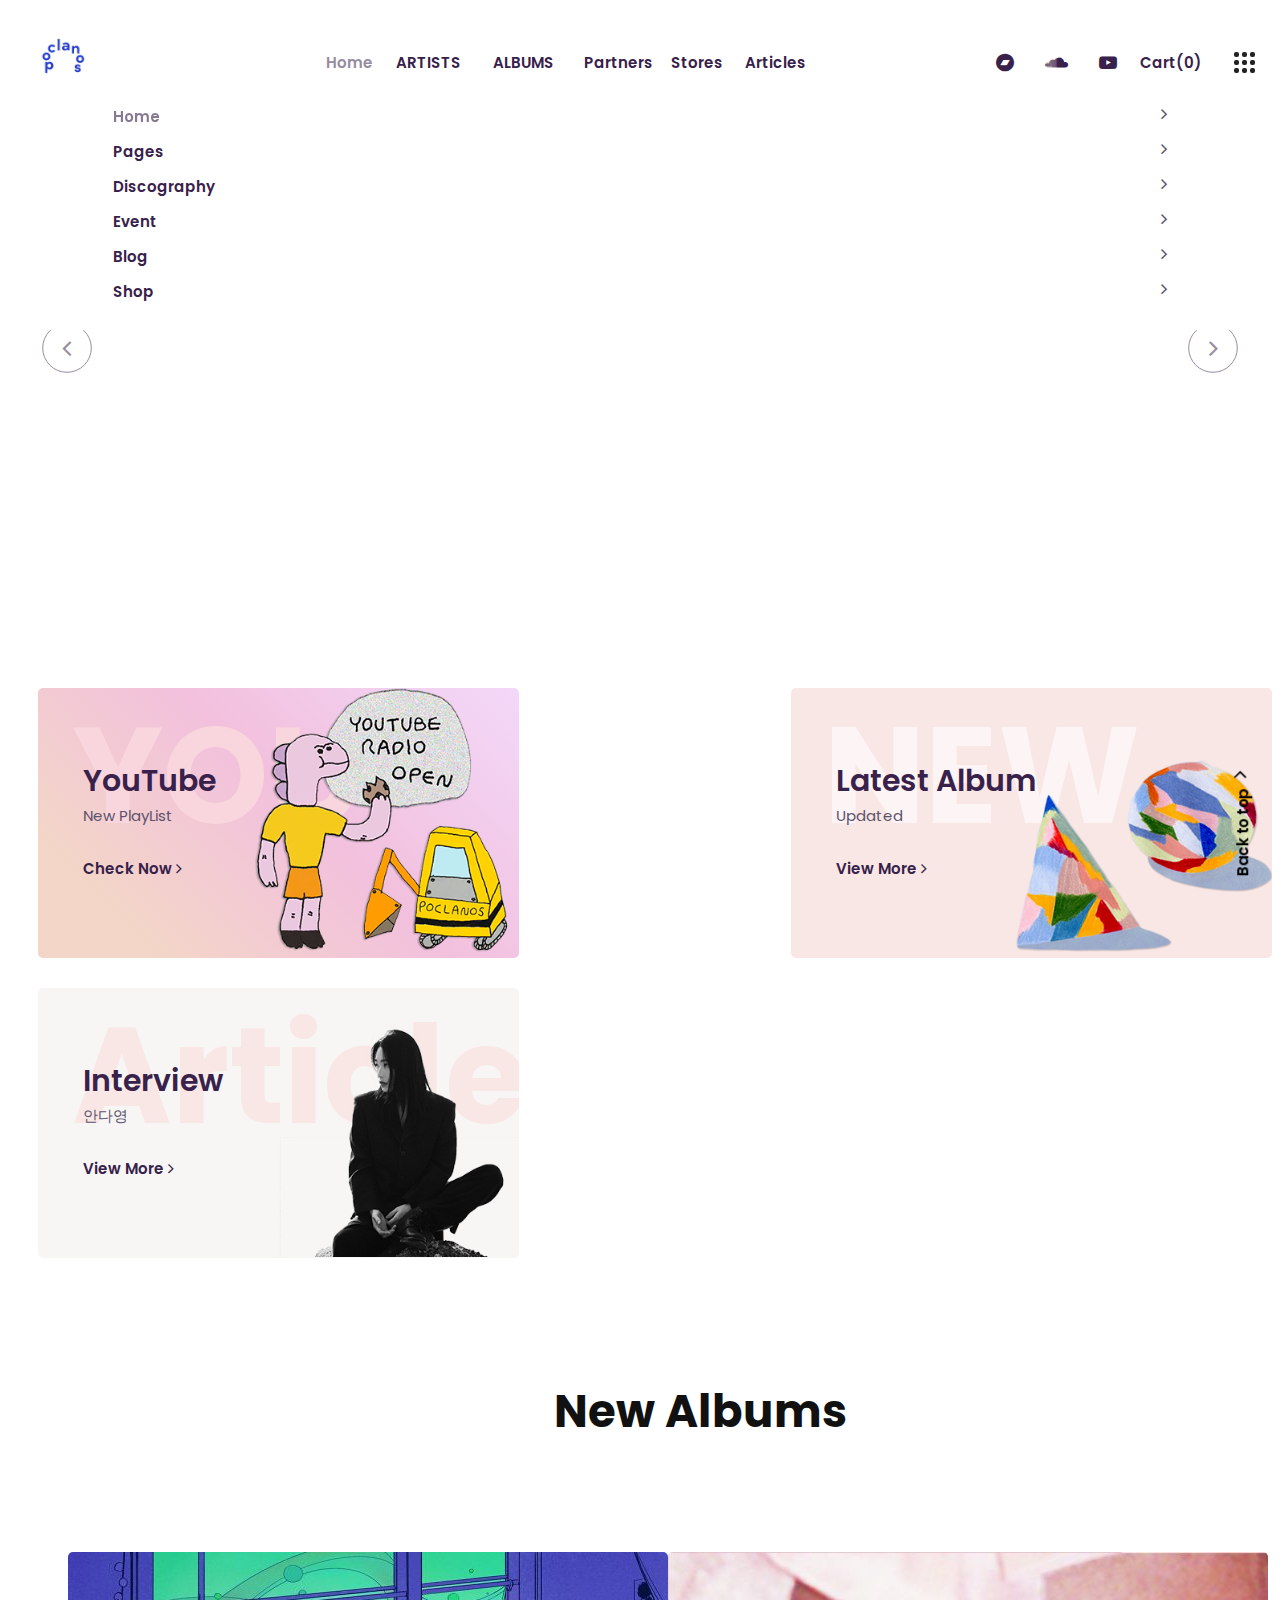
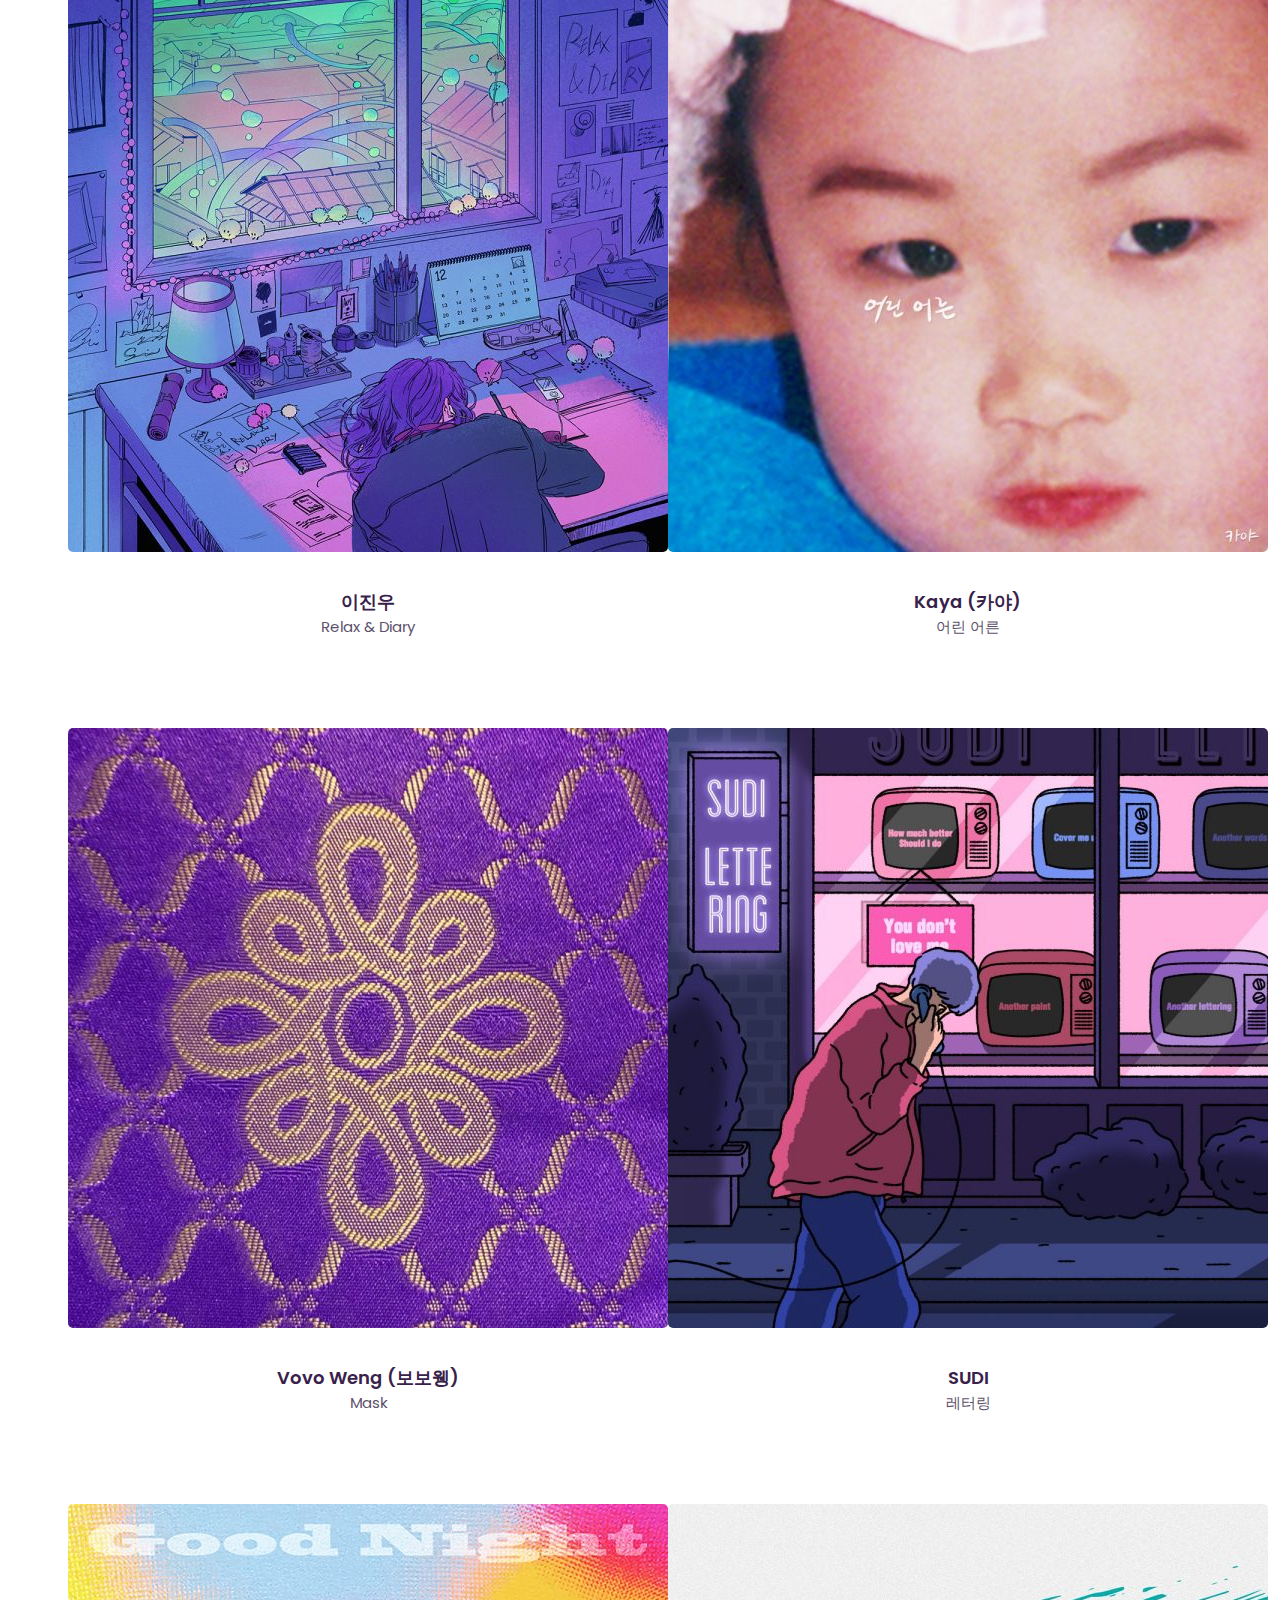
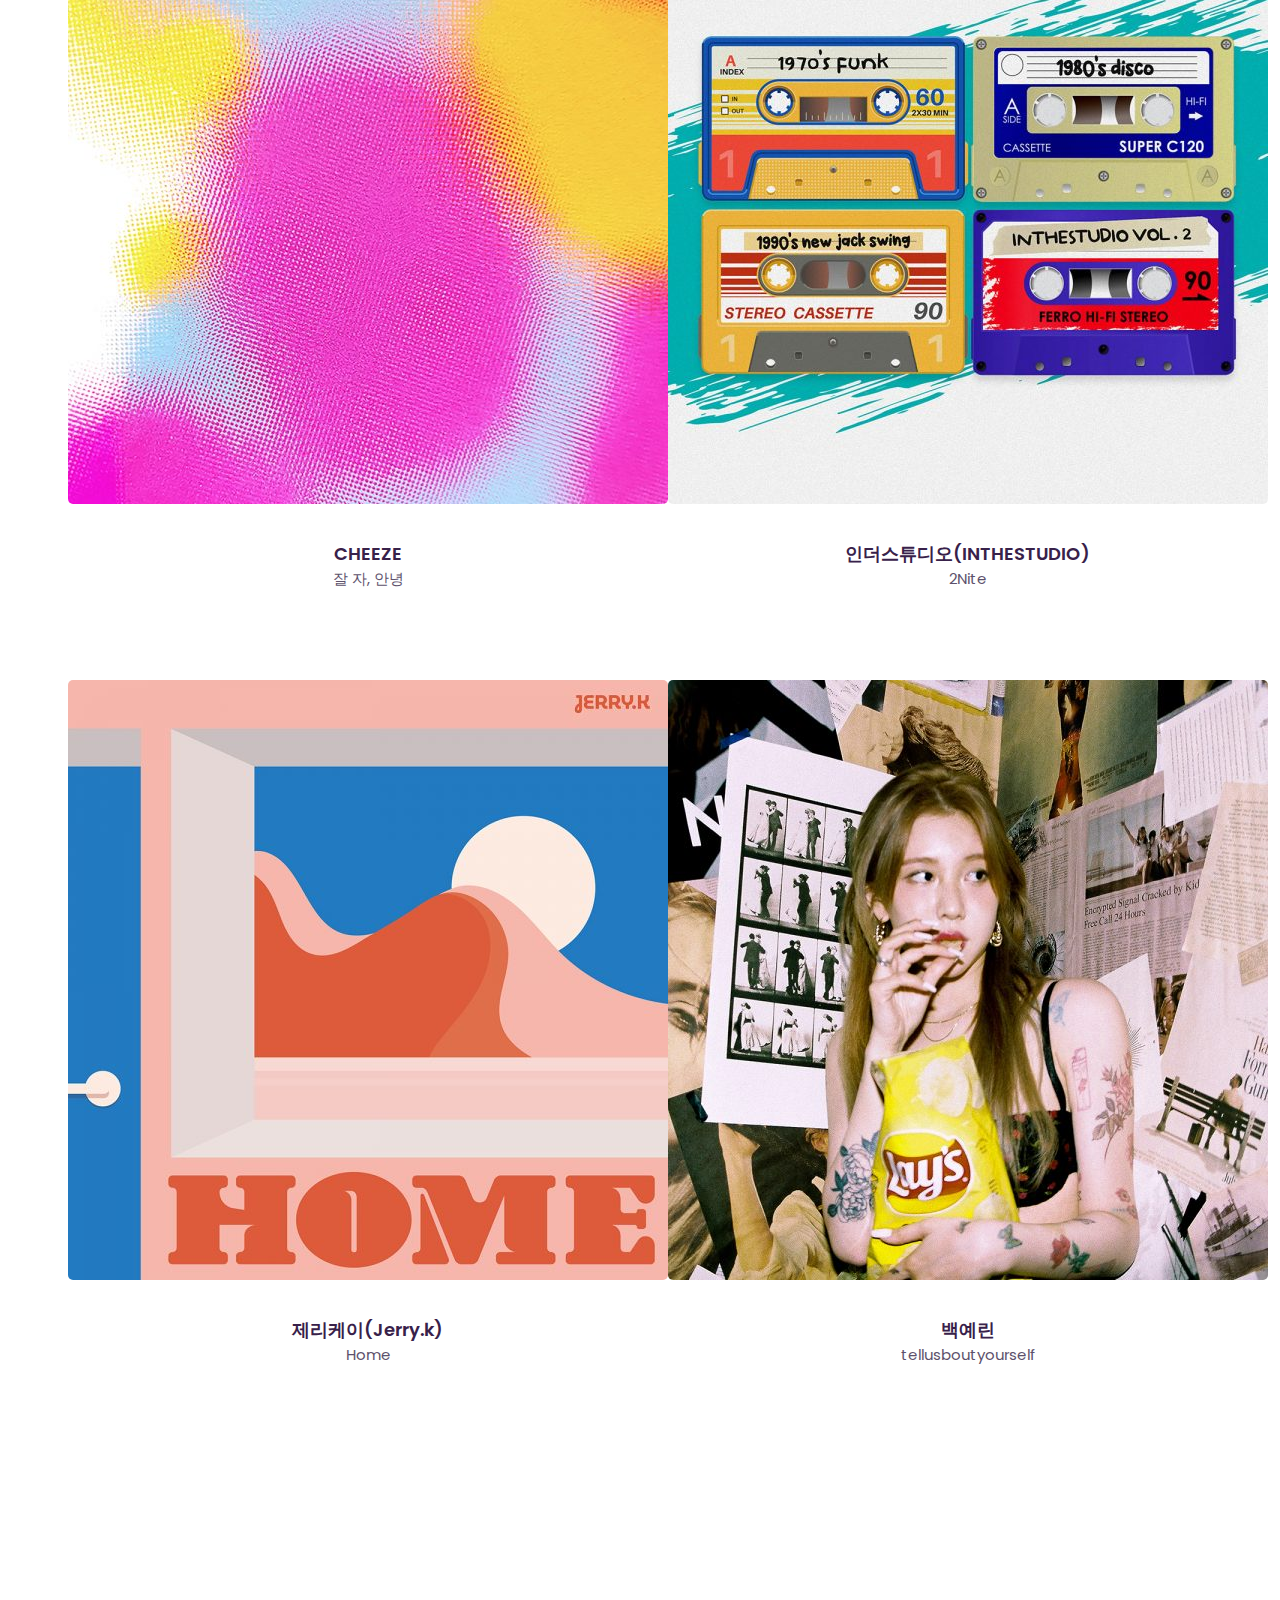
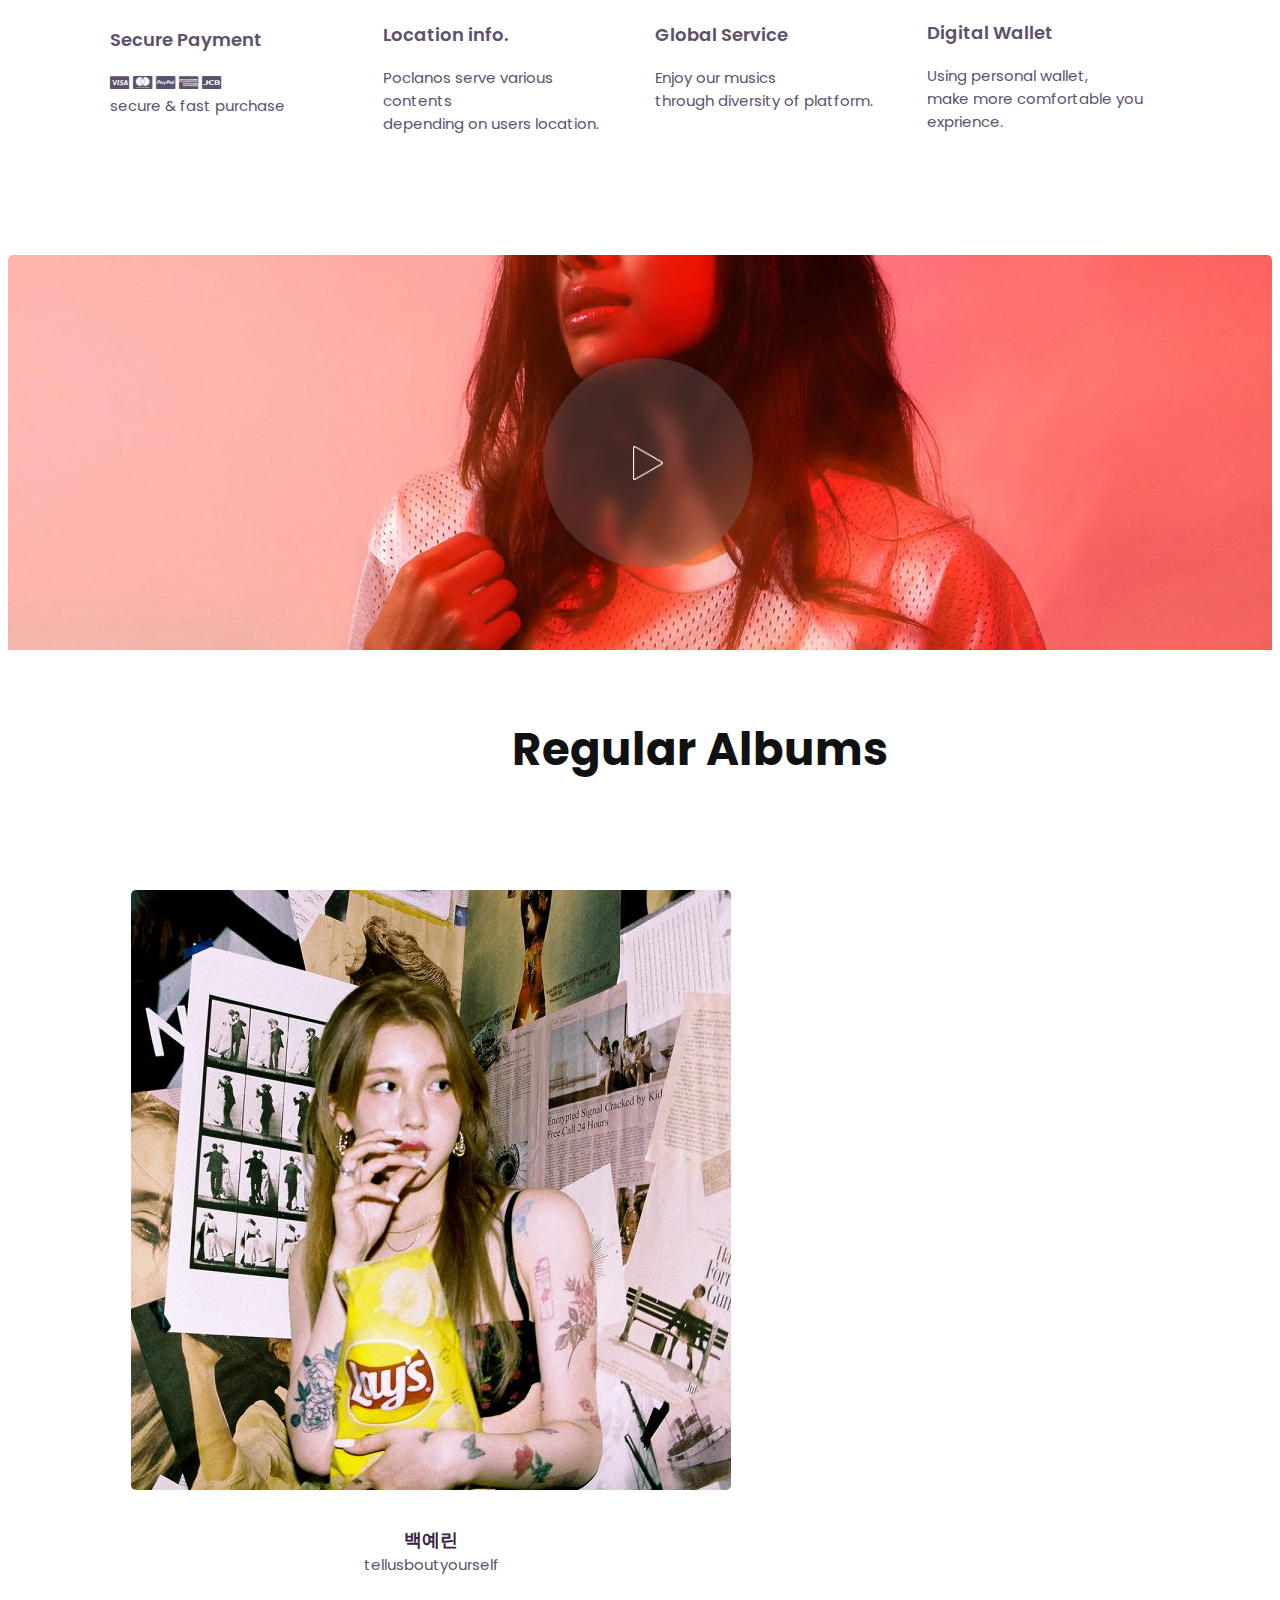
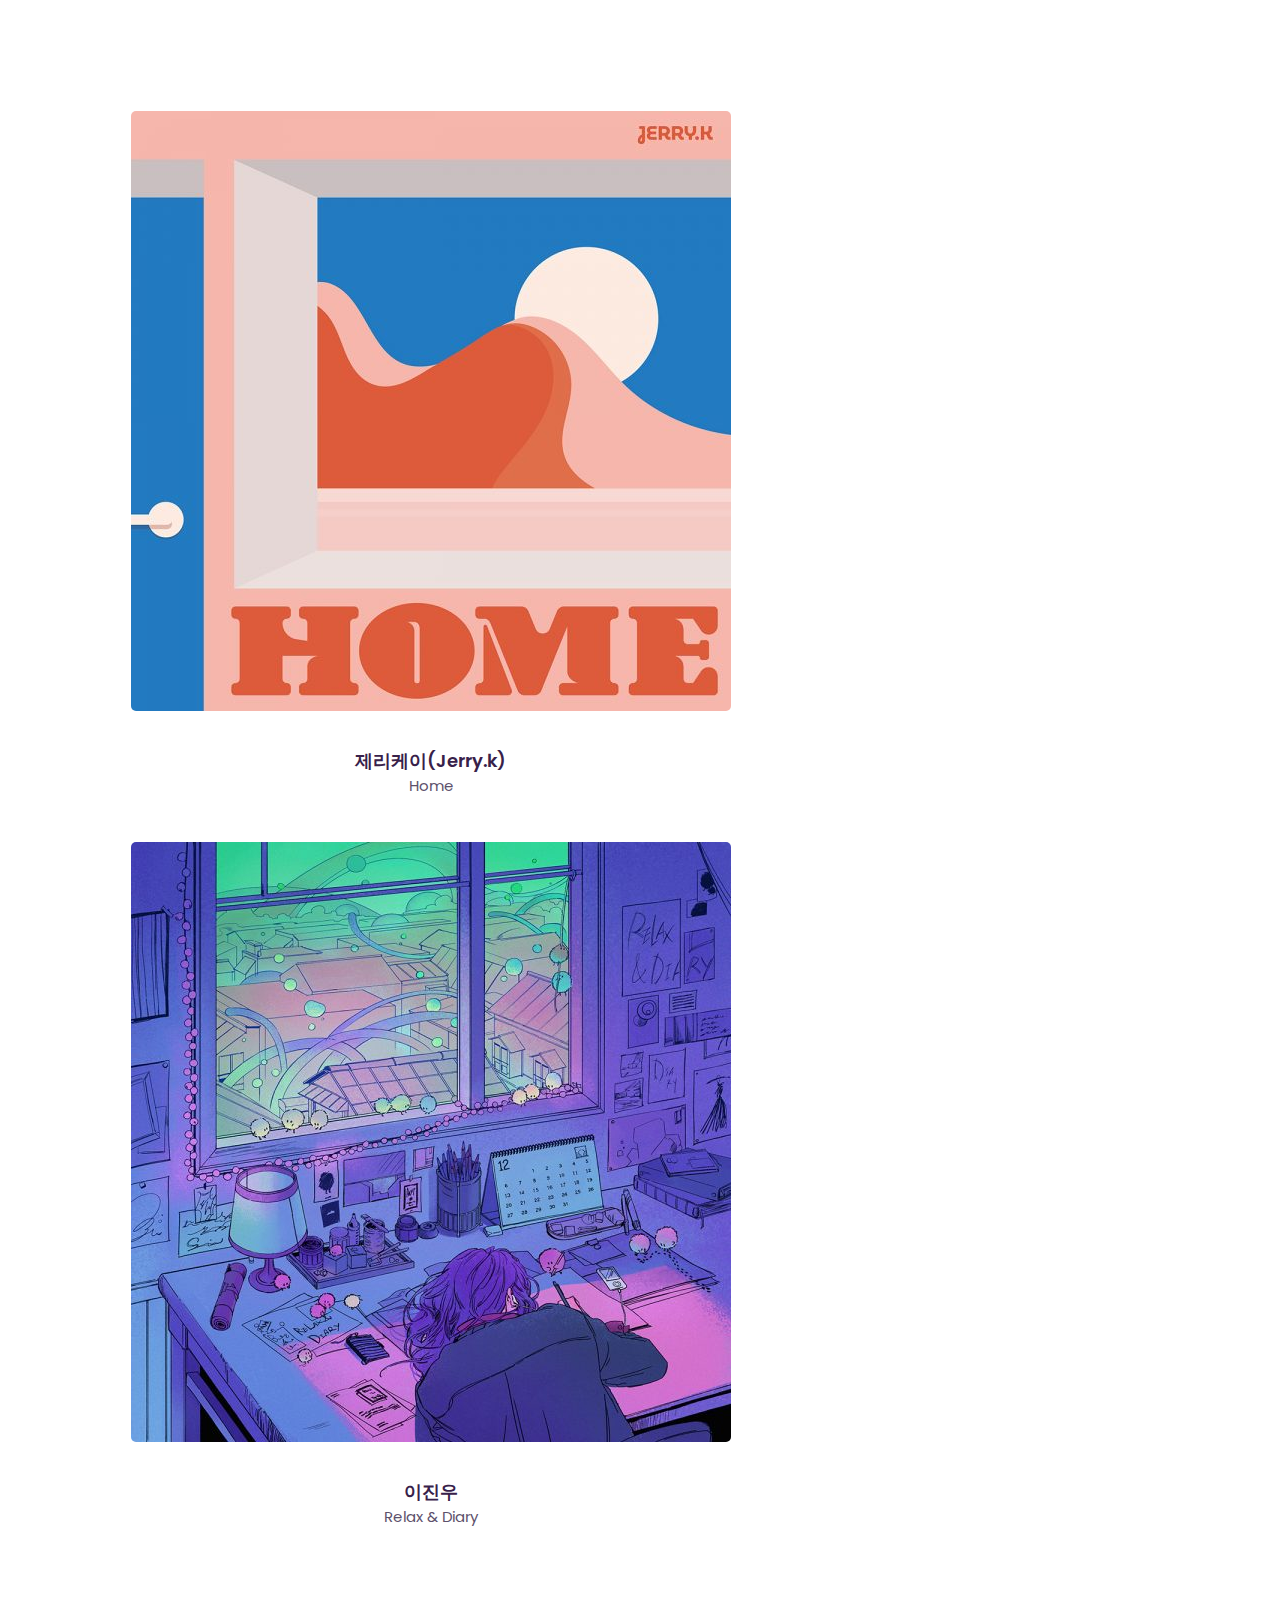
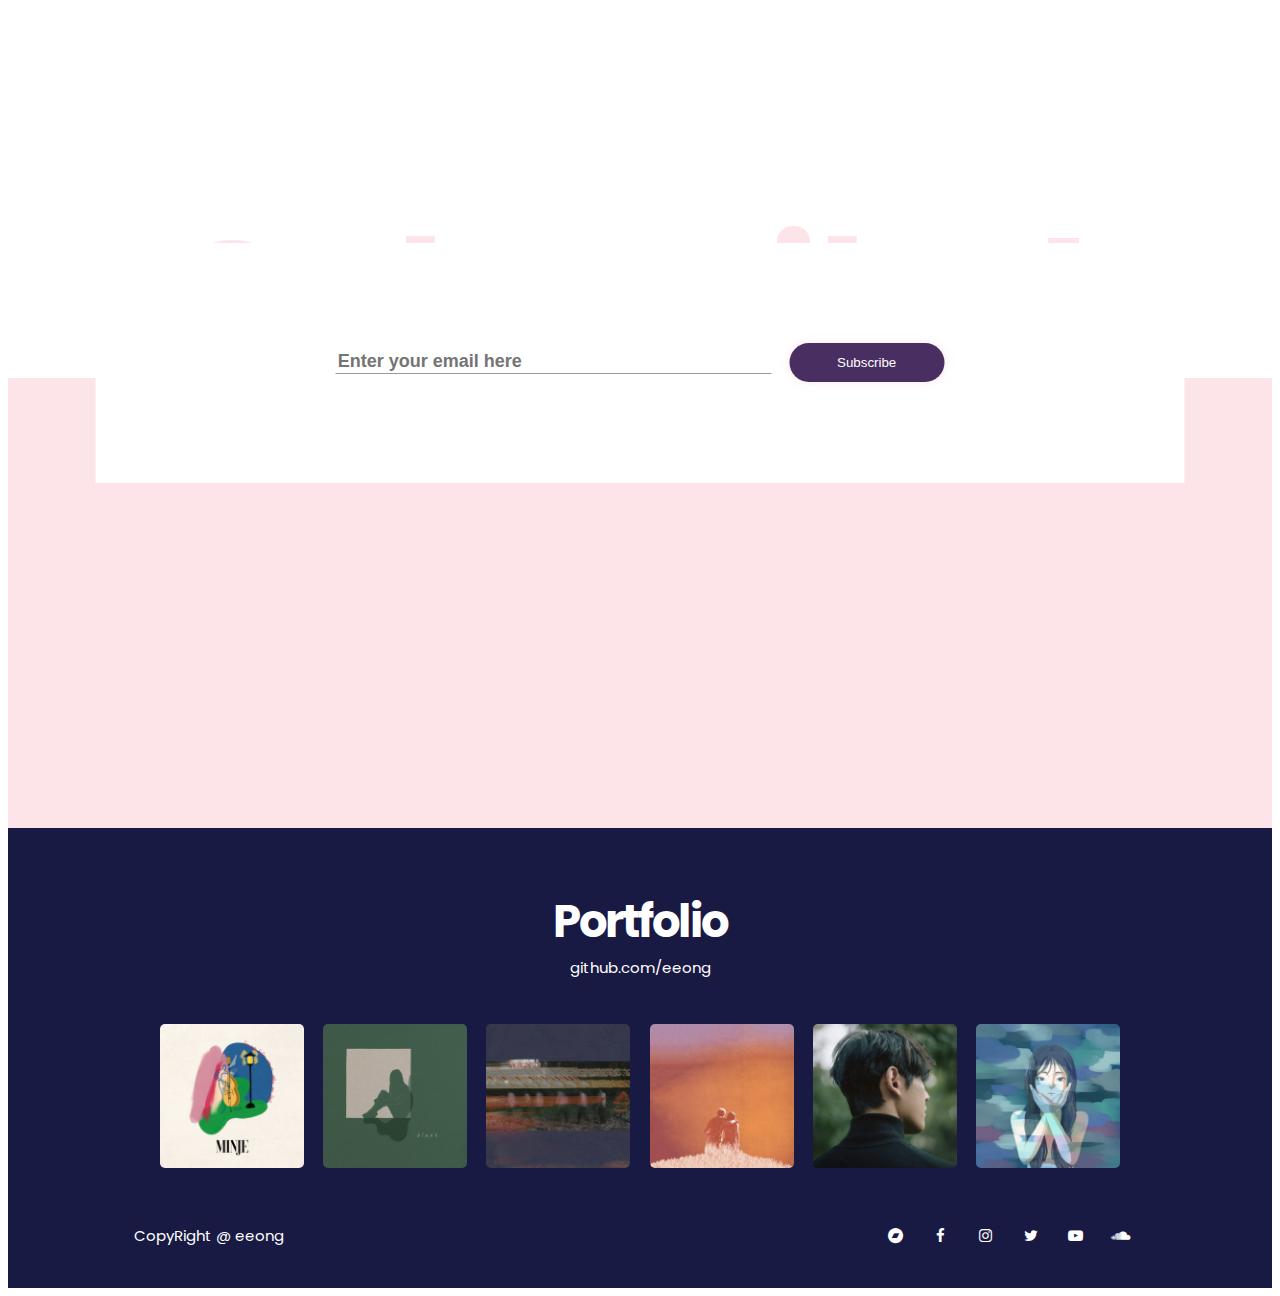
==== commit de91357e: "210108 design update" ====
--- a/public/html/index.html
+++ b/public/html/index.html
@@ -4,7 +4,7 @@
 <head>
 	<meta charset="UTF-8">
 	<meta name="viewport" content="width=device-width, initial-scale=1.0">
-	<title>Music Shop</title>
+	<title>Poclanos</title>
 	<link rel="shortcut icon" href="../img/dd-image-150x150.png">
 	<link rel="stylesheet" href="../css/all.min.css">
 	<link rel="stylesheet" href="https://stackpath.bootstrapcdn.com/font-awesome/4.7.0/css/font-awesome.min.css">
@@ -12,10 +12,10 @@
 	<link rel="stylesheet" href="../css/animate-3.7.2.min.css">
 	<link rel="stylesheet" href="../css/base.css">
 	<link rel="stylesheet" href="../css/index.css">
+	<link rel="icon" href="http://poclanos.com/wp-content/uploads/2020/08/Android-Chrome-home_196x196.png" sizes="192x192">
 	<script src="../js/jquery-3.5.1.min.js"></script>
 	<script src="../js/bootstrap.min.js"></script>
 	<script src="../js/imagesloaded.pkgd.min.js"></script>
-	<script src="../js/wow.min.js"></script>
 </head>
 
 <body>
@@ -23,7 +23,7 @@
 		<div class="header-wrapper">
 			<div class="header-wrap">
 				<div class="logo ">
-					<h1><a href="#"><img src="../img/Logo-dark.png" alt="top-logo" width="112px" height="21px"></a></h1>
+					<h1><a href="#"><img src="../img/Logo-dark.png" alt="top-logo" width="46px" height="46px"></a></h1>
 				</div>
 				<div class="nav-wrapper x60">
 					<div class="nav-wrap">
@@ -31,108 +31,102 @@
 							<li>
 								<a href="#"><span class="off">Home</span></a>
 								<ul class="sub-nav">
-									<li>Main Home</li>
-									<li>Tour Showcase</li>
-									<li>Record Label</li>
-									<li>Album Showcase</li>
-									<li>Tour Home</li>
-									<li>Video Home</li>
-									<li>Artist Home</li>
-									<li>Music Shop</li>
-									<li>Music Festival</li>
-									<li>Landing</li>
+									<li>ABOUT</li>
+									<li>NEW ALBUM</li>
+									<li>INTERVIEW</li>
+									<li>MERCHANDISE</li>
+									<li>CONTACT</li>
 								</ul>
 							</li>
 							<li>
-								<a href="#"><span>Pages</span></a>
+								<a href="#"><span>ARTISTS</span></a>
 								<ul class="sub-nav">
-									<li>About The Band</li>
-									<li>About Me</li>
-									<li>About Us</li>
-									<li>Contact Us</li>
-									<li>Get In Touch</li>
-									<li>Tour Page</li>
+									<li>ALL</li>
+									<li>INTERVIEW</li>
+									<li>LABELS</li>
+									<li>FOCUS ON</li>
+									<li>LINK</li>
 								</ul>
 							</li>
 							<li class="scroll-bg">
-								<a href="#"><span>Discography</span></a>
+								<a href="#"><span>ALBUMS</span></a>
 								<div class="sub-nav">
 									<ul class="">
-										<span>Standard</span>
-										<li>Two Col. Standard</li>
-										<li>Three Col. Standard</li>
-										<li>Four Col. Standard</li>
-										<li>Standard Predefined</li>
-										<li>Album List Masonry</li>
+										<span>NEW ALBUMS</span>
+										<li>Acoustic/Folk</li>
+										<li>Alternative</li>
+										<li>Ambient</li>
+										<li>Ballad</li>
+										<li>Dance</li>
 									</ul>
 									<ul class="">
-										<span>Gallery</span>
-										<li>Two Col. Gallery</li>
-										<li>Three Col. Gallery</li>
-										<li>Four Col. Gallery</li>
-										<li>Two Col. With Buttons</li>
-										<li>Three Col. With Buttons</li>
-										<li>Four Col. With Buttons</li>
+										<span>Categories</span>
+										<li>Electronic</li>
+										<li>Experimental</li>
+										<li>Funk</li>
+										<li>J-pop</li>
+										<li>Jazz</li>
+										<li>Pop</li>
 									</ul>
 									<ul class="">
-										<span>Artist and Album</span>
-										<li>Artist List</li>
-										<li>Artist Slider</li>
-										<li>Artist Single</li>
-										<li>Minimal Album Single</li>
-										<li>Compact Album Single</li>
+										<span>Categories</span>
+										<li>R&B/Soul</li>
+										<li>Rap/Hip Hop</li>
+										<li>Reggae</li>
+										<li>Rock</li>
+										<li>Soundtrack</li>
 									</ul>
 									<ul class="">
 										<span>Lastest Album</span>
-										<li><img src="../img/dd-image-150x150.png" alt="Lastest Album"></li>
+										<li><img src="../img/dd-image-150x150.png" alt="Lastest Album" width="150px" height="150px"></li>
 									</ul>
 								</div><!-- //.sub-nav-wrap -->
 							</li>
 							<li>
-								<a href="#"><span>Event</span></a>
+								<a href="#"><span>Partners</span></a>
 								<ul class="sub-nav">
-									<li>Events List</li>
-									<li>Event Info Table</li>
-									<li>Events Slider List</li>
-									<li>Event Single</li>
+									<li>MAGICSTRAWBERRY</li>
+									<li>HYUNDAI CARD</li>
+									<li>FLUXUX</li>
+									<li>THE BIG ISSUE</li>
 								</ul>
 							</li>
 							<li>
-								<a href="#"><span>Blog</span></a>
+								<a href="#"><span>Stores</span></a>
 								<ul class="sub-nav">
-									<li>Blog Standard</li>
-									<li>Blog Left Sidebar</li>
-									<li>Blog No Sidebar</li>
-									<li>Blog Pinterest</li>
-									<li class="sub-nav-li">Post Types <i class="fa fa-angle-right"></i>
+									<li>Melon</li>
+									<li>Gennie</li>
+									<li>Vibe</li>
+									<li>kakao music</li>
+									<li class="sub-nav-li">Global <i class="fa fa-angle-right"></i>
 										<ul class="sub-nav sub-sub-nav">
-											<li>Standard</li>
-											<li>Gallery</li>
-											<li>Quote</li>
-											<li>Link</li>
-											<li>Video</li>
-											<li>Audio</li>
-											<li>No Sidebar</li>
+											<li>Apple Music</li>
+											<li>YouTube</li>
+											<li>Amazon music</li>
+											<li>Google Play Music</li>
+											<li>AWA</li>
+											<li>Tidal</li>
+											<li>kkbox</li>
 										</ul>
 									</li>
 								</ul>
 							</li>
 							<li>
-								<a href="#"><span>Shop</span></a>
+								<a href="#"><span>Articles</span></a>
 								<ul class="sub-nav">
-									<li>Product List</li>
-									<li>Single Product</li>
-									<li class="sub-nav-li">Shop Layouts <i class="fa fa-angle-right"></i>
+									<li>ART WORK</li>
+									<li>BONUS TRACK</li>
+									<li class="sub-nav-li">Artists <i class="fa fa-angle-right"></i>
 										<ul class="sub-nav sub-sub-nav">
-										<li>Shop Three Columns</li>
-										<li>Shop Four Columns</li>
-										<li>Shop Full Width</li>
+										<li>Q.AND A.</li>
+										<li>FOCUS</li>
+										<li>INTERVIEW</li>
 									</ul></li>
-									<li class="sub-nav-li">Shop Pages <i class="fa fa-angle-right"></i>
+									<li class="sub-nav-li">REVIEW <i class="fa fa-angle-right"></i>
 										<ul class="sub-nav sub-sub-nav">
-										<li>My Account</li>
-										<li>Cart</li>
-										<li>Checkout</li>
+										<li>ALBUM</li>
+										<li>CONCERT</li>
+										<li>PLACE</li>
 									</ul></li>
 								</ul>
 							</li>
@@ -206,44 +200,44 @@
 					<div class="slide-wrap">
 						<div class="slide-left x40">
 							<div class="title">
-								<h2>Violet Sounds</h2>
+								<h2>ASK THE ARTIST: 안다영</h2>
 							</div>
 							<div class="slide-desc">
-								<div>Lorem Ipsum rhis ts toshho svetsgin. Proin gravida nibh lor quis bibendum aucto</div>
+								<div>Q&A INTERVIEW
+									/ ask the artist: 안다영 Ahn Dayoung</div>
 							</div>
 
 							<button class="btn-view">View More</button>
 						</div>
 					</div>
 
-					<div class="slide-img "><img src="../img/home-4-rev-img-9.png" alt="omg"> </div>
+					<div class="slide-img"><img src="../img/home-4-rev-img-7-1.png" alt="imda"></div>
 					<div class="slide-img"><img src="../img/10.png" alt="circle"></div>
 				</div>
 				<div class="slide-wrapper">
 					<div class="slide-wrap">
 						<div class="slide-left x40">
 							<div class="title">
-								<h2>Modern Basic</h2>
+								<h2>Editor’s Pick</h2>
 							</div>
 							<div class="slide-desc">
 								<div>
-									Lorem Ipsum rhis ts toshho svetsgin. Proin gravida nibh lor quis bibendum
-									aucto
+									Editor’s Pick: blent. / loves (DAZE ALIVE / 2019.03.18)
 								</div>
 							</div>
 							<button class="btn-view">View More</button>
 						</div>
 					</div>
-					<div class="slide-img"><img src="../img/home-4-rev-img-7-1.png" alt="lp"></div>
+					<div class="slide-img"><img src="../img/home-4-rev-img-9.png" alt="lp"></div>
 				</div>
 				<div class="slide-wrapper">
 					<div class="slide-wrap">
 						<div class="slide-left x40">
 							<div class="title">
-								<h2>Discover Now</h2>
+								<h2>NEW RELEASE</h2>
 							</div>
 							<div class="slide-desc">
-								<div>Lorem Ipsum rhis ts toshho svetsgin. Proin gravida nibh lor quis bibendum aucto</div>
+								<div>일상으로 돌아온 따뜻한 마음, 제리케이의 다섯 번째 정규앨범 [Home]</div>
 							</div>
 							<button class="btn-view">View More</button>
 						</div>
@@ -276,30 +270,30 @@
 
 		<section class="promo-wrapper">
 			<div class="promo-wrap x33">
-				<div class="bg">New</div>
-				<div class="promo-img"><img src="../img/Banner-img-1.png" alt="promo"></div>
+				<div class="bg">YOU</div>
+				<div class="promo-img"><img src="../img/Banner-img-1.png" alt="promo" ></div>
 				<div class="promo-box">
-					<div class="title">New Releases</div>
-					<div class="desc">This Month</div>
-					<div class="btn-more bar-ani">View More <i class="fa fa-angle-right"></i></div>
+					<div class="title">YouTube</div>
+					<div class="desc">New PlayList</div>
+					<div class="btn-more bar-ani">Check Now <i class="fa fa-angle-right"></i></div>
 				</div>
 			</div>
 			
 			<div class="promo-wrap x33">
-				<div class="bg">-15%</div>
+				<div class="bg">NEW</div>
 				<div class="promo-img"><img src="../img/Banner-img-2.png" alt="promo"></div>
 				<div class="promo-box">
-					<div class="title">Summer Sale</div>
-					<div class="desc">This Month</div>
+					<div class="title">Latest Album</div>
+					<div class="desc">Updated</div>
 					<div class="btn-more bar-ani">View More <i class="fa fa-angle-right"></i></div>
 				</div>
 			</div>
 			<div class="promo-wrap x33">
-				<div class="bg">Sale</div>
+				<div class="bg">Article</div>
 				<div class="promo-img"><img src="../img/Banner-img-3.png" alt="promo"></div>
 				<div class="promo-box">
-					<div class="title">Modern Basics</div>
-					<div class="desc">This Month</div>
+					<div class="title">Interview</div>
+					<div class="desc">안다영</div>
 					<div class="btn-more bar-ani">View More <i class="fa fa-angle-right"></i></div>
 				</div>
 			</div>
@@ -308,71 +302,74 @@
 		<section class="shop-wrapper shop-wrapper1">
 			<div class="shop-title">
 				<div class="title">
-					<h2>My Music Shop</h2>
-				</div>
-				<div class="desc">Lorem Ipsum dolor site amet Lorem Upsum, Proin <br> gracida lorem quis bibedum</div>
+					<h2>New Albums</h2>
+				</div>
+				<div class="desc"> <br> </div>
 				<div class="shop-wrap">
 					<div class="shop-item"><a href="#">
-							<div class="item-img"><img src="../img/Product-img-4-768x938.jpg" alt="product"><button
-									class="btn-view">Add to cart</button></div>
-							<div class="item-desc">Cotton T-Shirt</div>
-							<div class="item-price">$75</div>
+							<div class="item-img"><img src="../img/Product-img-4.jpg" alt="product"><button
+									class="btn-view">Play The Album</button></div>
+							<div class="item-desc">이진우</div>
+							<div class="item-price">Relax & Diary
+								</div>
 						</a>
 
 					</div>
 					<div class="shop-item"><a href="#">
-							<div class="item-img"><img src="../img/Product-img-3-768x938.jpg" alt="product"><button
-									class="btn-view">Add to cart</button></div>
-							<div class="item-desc">Hologram Poster</div>
-							<div class="item-price">$28</div>
+							<div class="item-img"><img src="../img/Product-img-3.jpg" alt="product"><button
+									class="btn-view">Play The Album</button></div>
+							<div class="item-desc">	Kaya (카야)</div>
+							<div class="item-price">어린 어른</div>
 						</a>
 
 					</div>
 					<div class="shop-item"><a href="#">
-							<div class="item-img"><img src="../img/Product-img-2-768x938.jpg" alt="product"><button
-									class="btn-view">Add to cart</button></div>
-							<div class="item-desc">Headphones</div>
-							<div class="item-price">$120</div>
+							<div class="item-img"><img src="../img/Product-img-2.jpg" alt="product"><button
+									class="btn-view">Play The Album</button></div>
+							<div class="item-desc">Vovo Weng (보보웽)</div>
+							<div class="item-price">Mask</div>
 						</a>
 
 					</div>
 					<div class="shop-item"><a href="#">
-							<div class="item-img"><img src="../img/Product-img-13-768x938.jpg" alt="product"><button
-									class="btn-view">Add to cart</button></div>
-							<div class="item-desc">Street Style</div>
-							<div class="item-price">$130</div>
+							<div class="item-img"><img src="../img/Product-img-1.jpg" alt="product"><button
+									class="btn-view">Play The Album</button></div>
+							<div class="item-desc">SUDI</div>
+							<div class="item-price">레터링</div>
 						</a>
 
 					</div>
 					<div class="shop-item"><a href="#">
-							<div class="item-img"><img src="../img/Product-img-26-768x938.jpg" alt="product"><button
-									class="btn-view">Add to cart</button></div>
-							<div class="item-desc">Live Show</div>
-							<div class="item-price">$25</div>
+							<div class="item-img"><img src="../img/Product-img-5.jpg" alt="product"><button
+									class="btn-view">Play The Album</button></div>
+							<div class="item-desc">CHEEZE</div>
+							<div class="item-price">잘 자, 안녕
+								</div>
 						</a>
 
 					</div>
 					<div class="shop-item"><a href="#">
-							<div class="item-img"><img src="../img/Product-img-6-768x938.jpg" alt="product"><button
-									class="btn-view">Add to cart</button></div>
-							<div class="item-desc">SweatShirt</div>
-							<div class="item-price">$95</div>
+							<div class="item-img"><img src="../img/Product-img-6.jpg" alt="product"><button
+									class="btn-view">Play The Album</button></div>
+							<div class="item-desc">인더스튜디오(INTHESTUDIO)</div>
+							<div class="item-price">2Nite</div>
 						</a>
 
 					</div>
 					<div class="shop-item"><a href="#">
-							<div class="item-img"><img src="../img/Product-img-21-768x938.jpg" alt="product"><button
-									class="btn-view">Add to cart</button></div>
-							<div class="item-desc">Dazed & Confused</div>
-							<div class="item-price">$35</div>
+							<div class="item-img"><img src="../img/Product-img-7.jpg" alt="product"><button
+									class="btn-view">Play The Album</button></div>
+							<div class="item-desc">제리케이(Jerry.k)</div>
+							<div class="item-price">Home
+								</div>
 						</a>
 
 					</div>
 					<div class="shop-item"><a href="#">
-							<div class="item-img"><img src="../img/Product-img-16-768x938.jpg" alt="product"><button
-									class="btn-view">Add to cart</button></div>
-							<div class="item-desc">Red Phones</div>
-							<div class="item-price">$65</div>
+							<div class="item-img"><img src="../img/Product-img-8.jpg" alt="product"><button
+									class="btn-view">Play The Album</button></div>
+							<div class="item-desc">백예린</div>
+							<div class="item-price">tellusboutyourself</div>
 						</a>
 
 					</div>
@@ -380,7 +377,6 @@
 			</div>
 
 		</section><!-- //.shop-wrapper -->
-
 
 		<section class="svg-wrapper">
 			<div class="svg-wrap x25">
@@ -409,7 +405,9 @@
 					</g>
 				</svg>
 				<div class="svg-title">Secure Payment</div>
-				<div class="svg-desc">Lorem ipsum dolor sit amet, <br> consectetuer adipis.</div>
+				<div class="svg-desc"> <i class="fa fa-cc-visa"></i> <i class="fa fa-cc-mastercard"></i>
+					<i class="fa fa-cc-paypal"></i> <i class="fa fa-cc-amex"></i> <i class="fa fa-cc-jcb"></i>
+					<br> secure & fast purchase </div>
 			</div>
 			<div class="svg-wrap x25">
 				<svg class="svgAni" xmlns="http://www.w3.org/2000/svg" xmlns:xlink="http://www.w3.org/1999/xlink" x="0px"
@@ -441,8 +439,8 @@
 						</g>
 					</g>
 				</svg>
-				<div class="svg-title">Fast Delivery</div>
-				<div class="svg-desc">Lorem ipsum dolor sit amet, <br> consectetuer adipis.</div>
+				<div class="svg-title">Location info.</div>
+				<div class="svg-desc">Poclanos serve various contents <br> depending on users location. </div>
 			</div>
 			<div class="svg-wrap x25">
 				<svg class="svgAni" xmlns="http://www.w3.org/2000/svg" xmlns:xlink="http://www.w3.org/1999/xlink" x="0px"
@@ -456,8 +454,8 @@
 				c-8.971,0-16.879,2.754-21.539,6.941 M31.183,61.717c-9.2-6.498-15.257-17.551-15.257-30.096c0-12.515,6.03-23.549,15.196-30.052
 				 M32.188,61.717c9.2-6.498,15.257-17.551,15.257-30.096c0-12.515-6.029-23.549-15.195-30.052"></path>
 				</svg>
-				<div class="svg-title">Global Shipping</div>
-				<div class="svg-desc">Lorem ipsum dolor sit amet, <br> consectetuer adipis.</div>
+				<div class="svg-title">Global Service</div>
+				<div class="svg-desc">Enjoy our musics <br> through diversity of platform. </div>
 			</div>
 			<div class="svg-wrap x25">
 				<svg class="svgAni" xmlns="http://www.w3.org/2000/svg" xmlns:xlink="http://www.w3.org/1999/xlink" x="0px"
@@ -485,7 +483,7 @@
 				M40.094,23.501c0-1.839,1.505-3.345,3.348-3.345"></path>
 				</svg>
 				<div class="svg-title">Digital Wallet</div>
-				<div class="svg-desc">Lorem ipsum dolor sit amet, <br> consectetuer adipis.</div>
+				<div class="svg-desc">Using personal wallet, <br> make more comfortable you exprience.</div>
 			</div>
 		</section><!-- //.svg-wrapper -->
 
@@ -494,7 +492,7 @@
 				<div class="img-cover">
 					<img src="../img/Shop-home-video-img-1.jpg" alt="youtube link">
 				</div>
-				<a class="youtube" href="https://www.youtube.com/watch?v=0LL8_AFBlGo">
+				<a class="youtube" href="https://www.youtube.com/watch?v=7BQ6uWj74s4&ab_channel=POCLANOS" target="_blank"> 
 					<div class="play-wrap">
 						<div class="circle"><span>
 								<div class="mask">
@@ -513,30 +511,30 @@
 		<section class="shop-wrapper shop-wrapper2">
 			<div class="shop-title">
 				<div class="title">
-					<h2>Our Albums</h2>
-				</div>
-				<div class="desc">Lorem Ipsum dolor site amet Lorem Upsum, Proin <br> gracida lorem quis bibedum aecto</div>
+					<h2>Regular Albums</h2>
+				</div>
+				<div class="desc"> <br> </div>
 			</div>
 			<div class="shop-wrap">
 				<div class="shop-item"><a href="#">
-						<div class="item-img"><img src="../img/Product-img-22-768x766.jpg" alt="product"><button
-								class="btn-view">Add to cart</button></div>
-						<div class="item-desc">Spring Album</div>
-						<div class="item-price">$120</div>
+						<div class="item-img"><img src="../img/Product-img-8.jpg" alt="product"><button
+								class="btn-view">Play The Album</button></div>
+						<div class="item-desc">백예린</div>
+						<div class="item-price">tellusboutyourself</div>
 					</a>
 				</div>
 				<div class="shop-item"><a href="#">
-						<div class="item-img"><img src="../img/Product-img-23-768x766.jpg" alt="product"><button
-								class="btn-view">Add to cart</button></div>
-						<div class="item-desc">Live Concert</div>
-						<div class="item-price">$35</div>
+						<div class="item-img"><img src="../img/Product-img-7.jpg" alt="product"><button
+								class="btn-view">Play The Album</button></div>
+						<div class="item-desc">제리케이(Jerry.k)</div>
+						<div class="item-price">Home</div>
 					</a>
 				</div>
 				<div class="shop-item"><a href="#">
-						<div class="item-img"><img src="../img/Product-img-24-768x766.jpg" alt="product"><button
-								class="btn-view">Add to cart</button></div>
-						<div class="item-desc">Album Cover</div>
-						<div class="item-price">$68</div>
+						<div class="item-img"><img src="../img/Product-img-4.jpg" alt="product"><button
+								class="btn-view">Play The Album</button></div>
+						<div class="item-desc">이진우</div>
+						<div class="item-price">Relax & Diary</div>
 					</a>
 				</div>
 			</div>
@@ -544,16 +542,16 @@
 
 		<div class="newsletter-wrap">
 			<div class="newsletter">
-				<p>N</p>
+				<p>S</p>
+				<p>u</p>
+				<p>b</p>
+				<p>s</p>
+				<p>c</p>
+				<p>r</p>
+				<p>i</p>
+				<p>b</p>
 				<p>e</p>
-				<p>w</p>
-				<p>s</p>
-				<p>l</p>
-				<p>e</p>
-				<p>t</p>
-				<p>t</p>
-				<p>e</p>
-				<p>r</p>
+				<p>!</p>
 			</div>
 			<div class="subscribe-wrapper">
 				<form action=" ">
@@ -571,7 +569,6 @@
 			</div><!--  //.footer-slide-wrap-->
 		</section><!-- //.footer-slide-wrapper -->
 
-
 		<section class="footer-wrapper">
 			<div class="footer-wrap">
 				<div class="footer-top">
@@ -583,12 +580,12 @@
 					</div>
 				</div>
 				<div class="footer-mid">
-					<ul><li><img src="../img/93584318_1507676212744503_2404902278180427768_nfull.jpg" alt="sns img"><i class="fa fa-instagram"></i></li>
-					<li><img src="../img/93372657_1384822921905793_6821709350889191519_nfull.jpg" alt="sns img"><i class="fa fa-instagram"></i></li>
-					<li><img src="../img/93157108_250994299276337_1857875497052763846_nfull.jpg" alt="sns img"><i class="fa fa-instagram"></i></li>
-					<li><img src="../img/93008642_1144732122535129_636697769679527404_nfull.jpg" alt="sns img"><i class="fa fa-instagram"></i></li>
-					<li><img src="../img/93007535_389856305230876_3083179899727723188_nfull.jpg" alt="sns img"><i class="fa fa-instagram"></i></li>
-					<li><img src="../img/92970597_209054827052621_7711348687023200968_nfull.jpg" alt="sns img"><i class="fa fa-instagram"></i></li></ul>
+					<ul><li><img src="../img/sns-1.jpg" alt="sns img"><i class="fa fa-instagram"></i></li>
+					<li><img src="../img/sns-2.jpg" alt="sns img"><i class="fa fa-instagram"></i></li>
+					<li><img src="../img/sns-3.jpg" alt="sns img"><i class="fa fa-instagram"></i></li>
+					<li><img src="../img/sns-4.jpg" alt="sns img"><i class="fa fa-instagram"></i></li>
+					<li><img src="../img/sns-5.jpg" alt="sns img"><i class="fa fa-instagram"></i></li>
+					<li><img src="../img/sns-6.jpg" alt="sns img"><i class="fa fa-instagram"></i></li></ul>
 				</div>
 				<div class="footer-bot">
 					<div class="copy">CopyRight @ eeong</div>
@@ -657,20 +654,18 @@
 				</span>
 				</div>
 			<div class="aside-wrap">
-				<div><a href="#"><h2>NeoBeat</h2></a></div>
-				<div><p>Lorem ipsum dolor sit amet Lorem Ipsum.
-					lorem quis bibendum aucto Lorem ipsum dolor
-					um aucto Lorem ipsum</p></div>
+				<div><a href="#"><h2>Poclanos</h2></a></div>
+				<div><p>포크라노스는 새로운 흐름을 선도하는 젊고 창조적인 음악가들을 서포트하며, 다양한 플랫폼을 통해 이들이 만들어내는 양질의 음악을 세계 곳곳에 실시간으로 공유합니다. 동시에 매거진을 통해 새로운 음악의 소개와 비평, 인터뷰 등을 제공하는 ‘큐레이터’이자 ‘크리에이터’가 바로 포크라노스입니다.
 				<div class="sub-title"><span>Instagram</span></div>
 				<div class="aside-insta">
-					<ul><li><img src="../img/93584318_1507676212744503_2404902278180427768_nfull.jpg" alt="sns img"><i class="fa fa-instagram"></i></li>
-					<li><img src="../img/93372657_1384822921905793_6821709350889191519_nfull.jpg" alt="sns img"><i class="fa fa-instagram"></i></li>
-					<li><img src="../img/93157108_250994299276337_1857875497052763846_nfull.jpg" alt="sns img"><i class="fa fa-instagram"></i></li>
-					<li><img src="../img/93008642_1144732122535129_636697769679527404_nfull.jpg" alt="sns img"><i class="fa fa-instagram"></i></li>
-					<li><img src="../img/93007535_389856305230876_3083179899727723188_nfull.jpg" alt="sns img"><i class="fa fa-instagram"></i></li>
-					<li><img src="../img/92970597_209054827052621_7711348687023200968_nfull.jpg" alt="sns img"><i class="fa fa-instagram"></i></li>
-					<li><img src="../img/93448709_2624670681142195_7354605526560445910_nfull.jpg" alt="sns img"><i class="fa fa-instagram"></i></li>
-					<li><img src="../img/93118159_568624934071808_2871468730090968012_nfull.jpg" alt="sns img"><i class="fa fa-instagram"></i></li></ul>
+					<ul><li><img src="../img/sns-1.jpg" alt="sns img"><i class="fa fa-instagram"></i></li>
+					<li><img src="../img/sns-2.jpg" alt="sns img"><i class="fa fa-instagram"></i></li>
+					<li><img src="../img/sns-3.jpg" alt="sns img"><i class="fa fa-instagram"></i></li>
+					<li><img src="../img/sns-4.jpg" alt="sns img"><i class="fa fa-instagram"></i></li>
+					<li><img src="../img/sns-5.jpg" alt="sns img"><i class="fa fa-instagram"></i></li>
+					<li><img src="../img/sns-6.jpg" alt="sns img"><i class="fa fa-instagram"></i></li>
+					<li><img src="../img/sns-7.jpg" alt="sns img"><i class="fa fa-instagram"></i></li>
+					<li><img src="../img/sns-8.jpg" alt="sns img"><i class="fa fa-instagram"></i></li></ul>
 				</div>
 				<div class="sub-title"><span >Follow Us</span></div>
 				<div class="sns-wrapper">
--- a/public/css/index.css
+++ b/public/css/index.css
@@ -1,8 +1,8 @@
-@import url('https://fonts.googleapis.com/css2?family=Poppins:wght@200;300;400;500;600;700;800;900&display=swap');
-/* font-family: 'Poppins', sans-serif; */
+@import url('https://fonts.googleapis.com/css2?family=Poppins:wght@200;300;400;500;600;700;800;900&family=Noto+Serif+KR:wght@300;400;500;600&display=swap');
+/* font-family: 'Poppins', sans-serif; 'Noto Serif KR', serif;*/
 
 /************ COMMON  *************/
-html,body{font-family: 'Poppins' , sans-serif;
+html,body{font-family: 'Poppins' , sans-serif ;
 	font-size: 15px;
 	font-weight: 400;
 	color: #5d516c;
@@ -41,15 +41,15 @@
 .header-wrap .nav > li a{display: flex; justify-content: center; align-items: center; height: 100%; }
 .header-wrap .nav > li span{color:#37214A; font-weight: 600; font-size: 1em;}
 .header-wrap .nav > li span.off{color:#978C9F;}
-.header-wrapper .nav > li .sub-nav{ width: 200px; position: absolute; left: -10%; top: 109px; background-color: #fff; box-shadow: 0 10px 10px rgba(242,192,221,0.2); text-align: left; padding: 15px 30px 30px 20px; transition: transform 0.4s;  transition-timing-function: cubic-bezier(0.8 , 0.1 , 0.9, 0.2); transform:scaleY(0); transform-origin: top; opacity:0;  z-index: 10;}
-.header-wrapper .nav-wrapper .nav > li:hover .sub-nav{transform:scaleY(1); opacity: 1; transition:all 0.3s; transition-delay: 0.1s; }
+.header-wrapper .nav > li .sub-nav{ width: 200px; position: absolute; left: -10%; top: 109px; background-color: #fff; box-shadow: 0 10px 10px rgba(242,192,221,0.2); text-align: left; padding: 15px 30px 30px 20px; transition: all 0.3s;  transition-timing-function: cubic-bezier(0.8 , 0.1 , 0.7, 0.2); transform: perspective(500px)  rotateX(30deg) translate3d(0,-30px,-30px) ; opacity:0; visibility: hidden;  transform-origin: top; }
+.header-wrapper .nav-wrapper .nav > li:hover .sub-nav{transform: perspective(1000px) rotateX(0); opacity: 1; transition:all 0.2s; transition-delay: 0.1s; visibility: visible; z-index: 10;	}
 .header-wrapper .nav > li .sub-nav li{ margin-top: 10px; cursor: pointer; transition:all 0.3s; transform:translateX(0); opacity: 1; }
 .header-wrapper .nav > li .sub-nav > li:hover{ transform:translateX(7px); opacity: 0.7;}
 .header-wrapper .nav > li div.sub-nav ul > li:hover{ transform:translateX(7px); opacity: 0.7;}
 .header-wrapper .nav > li ul.sub-nav > li:hover.sub-nav-li{transform:translateX(0); opacity: 1;}
-.header-wrapper .nav > li:nth-child(3)::after{display: block; content:""; width: 100vw; height: 270px; background-color: #fff; position: absolute; top:105px; left: -38vw; box-shadow: 0 10px 10px rgba(242,192,221,0.2); transition: transform 0.4s;  transition-timing-function: cubic-bezier(0.8 , 0.1 , 0.9, 0.2); transform:scaleY(0); transform-origin: top; opacity:0;  z-index: 5;}
+.header-wrapper .nav > li:nth-child(3)::after{display: block; content:""; width: 100vw; height: 270px; background-color: #fff; position: absolute; top:105px; left: -38vw; box-shadow: 0 10px 10px rgba(242,192,221,0.2); transition: all 0.3s;  transition-timing-function: cubic-bezier(0.8 , 0.1 , 0.7, 0.2);  transform: perspective(500px)  rotateX(30deg) translate3d(0,-30px,-30px) ; transform-origin: top; opacity:0; visibility: hidden;}
 .header-wrapper .nav > li.scroll-bg:nth-child(3)::after{top: 70px;}
-.header-wrapper .nav > li:nth-child(3):hover::after{transform:scaleY(1); opacity: 1; transition:all 0.3s; transition-delay: 0.1s; }
+.header-wrapper .nav > li:nth-child(3):hover::after{transform: perspective(1000px) rotateX(0); opacity: 1; transition:all 0.2s; transition-delay: 0.1s; visibility: visible;}
 .header-wrapper .nav > li div.sub-nav{width: 1200px; left: -200%; display: flex; justify-content: space-between; align-items: start; box-shadow: none;}
 .header-wrapper .nav > li ul.sub-nav > li.sub-nav-li{position: relative;}
 .header-wrapper .nav > li ul.sub-nav > li.sub-nav-li:hover ul.sub-sub-nav{opacity:1; visibility: visible;}
@@ -74,9 +74,9 @@
 .header-wrap .side-nav-wrap .cart-wrap .cart:hover a{opacity: 0.7;}
 
 .header-wrap .side-nav-wrap .side-nav{margin-right: 0; cursor: pointer;}
- .side-nav-btn span{display: flex; justify-content: end; align-items: center; }
- .side-nav-btn div{width: 5px; height: 5px; background-color: #222; border-radius: 2px; margin: 1.5px; transition:all 0.5s;}
- #mobileBtnSide{display: none; transition: opacity 0.5s;}
+.side-nav-btn span{display: flex; justify-content: end; align-items: center; }
+.side-nav-btn div{width: 5px; height: 5px; background-color: #222; border-radius: 2px; margin: 1.5px; transition:all 0.5s;}
+#mobileBtnSide{display: none; transition: opacity 0.5s;}
 .header-wrap .side-nav-wrap .side-nav:hover span:nth-child(odd) div:nth-child(even){background-color:#888;}
 .header-wrap .side-nav-wrap .side-nav:hover span:nth-child(even) div:nth-child(odd){background-color:#888;}
 
@@ -89,8 +89,8 @@
 .home-wrap .slide-wrapper .slide-wrap .slide-left{display: flex; flex-wrap: wrap; z-index: 1; }
 .home-wrap .slide-wrapper .slide-wrap .slide-left .title{ overflow: hidden;}
 .home-wrap .slide-wrapper .slide-wrap .slide-left .title h2{font-weight: 800; font-size: 4.2em; animation-duration: 1s; }
-.home-wrap .slide-wrapper .slide-wrap .slide-left .slide-desc{margin: 24px 0 32px 0; font-size: 1.2em; overflow: hidden;}
- 
+.home-wrap .slide-wrapper .slide-wrap .slide-left .slide-desc{margin: 24px 0 32px 0; font-weight: 500; font-size: 1.2em; overflow: hidden;}
+
 .home-wrap .slide-wrapper .slide-img{ transition: all 1s; animation-name: none;}
 .home-wrap .slide-wrapper .slide-img.slide-ani{ animation: slideAni 1s ease-in-out;}
 .home-wrap .slide-wrapper .slide-img.slide-ani-down{ animation: slideAniDown 0.75s ease-in-out; }
@@ -100,11 +100,10 @@
 .home-wrap .slide-wrapper .slide-wrap .slide-left .slide-ani-up{animation-name:slideAniUp;}
 
 .home-wrap .slide-wrapper:nth-child(1){background: #F7F6F5;}
-.home-wrap .slide-wrapper:nth-child(1) .slide-img:nth-child(2){ 
-	position: absolute; right: -100px; bottom: 0;}
-	.home-wrap .slide-wrapper:nth-child(1) .slide-img:nth-child(3){ position: absolute; left: 0; top:-100px; }
+.home-wrap .slide-wrapper:nth-child(1) .slide-img:nth-child(2){ position: absolute; right: -100px; top: 0;}
+.home-wrap .slide-wrapper:nth-child(1) .slide-img:nth-child(3){ position: absolute; left: 0; top:-100px; }
 .home-wrap .slide-wrapper:nth-child(2) { background: #F8E7E5;}
-.home-wrap .slide-wrapper:nth-child(2) .slide-img {position: absolute; right: 5%; bottom: 10%; }
+.home-wrap .slide-wrapper:nth-child(2) .slide-img {position: absolute; right: 5%; bottom: -5%;}
 .home-wrap .slide-wrapper:nth-child(3) {background: linear-gradient(45deg, rgb(243, 214, 199) 10%, rgba(242,192,221,1) 55%, rgba(243,216,249,1) 100%); }
 .home-wrap .slide-wrapper:nth-child(3) .slide-img { position: absolute; right: 0; bottom: 10%; padding-right: 20%; }
 
@@ -154,7 +153,7 @@
 .shop-wrapper .shop-title{text-align: center; margin: 0 auto; }
 .shop-wrapper .shop-title .title h2{font-size: 3em; color:#111; font-weight: 700; letter-spacing: -0.2;}
 .shop-wrapper .shop-title .desc{font-size: 1.1em; margin: 1em 0 4em 0; line-height: 1.4; letter-spacing: 2.5;}
-.shop-wrapper .shop-wrap{display: flex; flex-wrap: wrap; }
+.shop-wrapper .shop-wrap{display: flex; flex-wrap: wrap; justify-content: start;}
 .shop-wrapper .shop-wrap .shop-item img{width: 100%; border-radius: 5px; transition:all 0.5s;} 
 .shop-wrapper .shop-wrap .shop-item .item-img{position: relative;}
 .shop-wrapper .shop-wrap .item-desc{color:#38214A; font-size: 1.2em; font-weight: 600; margin-top: 30px;}
@@ -215,9 +214,9 @@
 
 /************ footer-slide-wrapper  *************/
 .footer-slide-wrapper{width: 100%; height: 50vh; background-color: #fce4e9; overflow: hidden; position: relative; display: flex; align-items: center; font-size: 1rem; }
-.footer-slide-wrapper .footer-slide-wrap{height: 250px; display: flex; position: absolute; justify-content: space-between; align-items: center; cursor: grab;  transform:translateY(45px);}
-.footer-slide-wrapper .footer-slide-wrap .footer-slide{display: flex;  background-color: #fce4e9; justify-content: space-between; width: 100vw; height: 150px; padding: 0 3em; margin: 0 3em;}
-.footer-slide-wrapper .footer-slide-wrap .slide-img{flex:12.5% 0 0; user-select: none; position: relative;  }
+.footer-slide-wrapper .footer-slide-wrap{height: 250px; width: 100%; display: flex; position: absolute; justify-content: space-between; align-items: center; cursor: grab;  transform:translateY(45px);}
+.footer-slide-wrapper .footer-slide-wrap .footer-slide{display: flex;  background-color: #fce4e9; justify-content: space-between; width: 100%; height: 150px;}
+.footer-slide-wrapper .footer-slide-wrap .slide-img{flex:12.5% 0 0; user-select: none; position: relative; display: flex; justify-content: center;  align-items: center; }
 
 .footer-slide-wrapper .footer-slide-wrap .slide-img img{cursor: pointer; opacity:0; position: absolute; transition:all 0.5s;}
 .footer-slide-wrapper .footer-slide-wrap .slide-img img.on{opacity: 1;}
@@ -252,10 +251,10 @@
 .aside-wrapper .aside-deco .aside-background2{ width: 125%; height:140px; position: absolute; bottom: 80px; left: -15%;	border-radius:45%; transform-origin: center; transform: rotate(195deg); background: #f8e7e5; }
 .aside-wrapper .aside-outground{width: calc(100vw - 512px); height: 100vh; position: absolute; z-index: 1; right: 512px; top: 0; opacity:0; }
 .aside-wrapper.on{right: 0;}
-.aside-wrapper .aside-wrap{width: 100%; height: 100%;  padding: 90px 70px 35px 70px; right: 0; 	background-color: #F8E7E5; margin: 0 auto;}
-
-.aside-wrapper .aside-wrap .sub-title{font-weight: 600; font-size: 1.2em; color: #492e61;}
-.aside-wrapper .aside-wrap > div{margin: 2em 0;}
+.aside-wrapper .aside-wrap{width: 100%; height: 100%;  padding: 90px 70px 35px 70px; right: 0; background-color: #F8E7E5; margin: 0 auto;}
+
+.aside-wrapper .aside-wrap .sub-title{font-weight: 600; font-size: 1.2em;  color: #492e61;}
+.aside-wrapper .aside-wrap div{margin: 1em 0;}
 .aside-wrapper .aside-nav{position: absolute; right: 50px; top: 50px; cursor: pointer;}
 .aside-wrapper .aside-nav span:nth-child(odd) div:nth-child(even){background-color:transparent;}
 .aside-wrapper .aside-nav  span:nth-child(even) div:nth-child(odd){background-color:transparent;}
@@ -269,15 +268,15 @@
 .aside-wrapper .aside-wrap .aside-insta ul li:hover img{filter: blur(3px);}
 
 .aside-wrapper .aside-wrap .sns-wrapper{display: flex; justify-content: start; align-items: center; }
-.aside-wrapper .aside-wrap .sns-wrapper .sns-wrap{position: relative; flex:10% 0 0; width: 40px; height: 40px;}
+.aside-wrapper .aside-wrap .sns-wrapper .sns-wrap{position: relative; flex:10% 0 0; width: 40px; height: 40px; }
 .aside-wrapper .aside-wrap .sns-wrapper .sns-wrap svg{position: absolute; width: 40px; height: 40px; transform:rotate(180deg);}
 .aside-wrapper .aside-wrap .sns-wrapper .sns-wrap svg circle{ position: absolute; left: 0; top: 0; fill-opacity: 0; stroke:#666; stroke-dasharray: 150; stroke-dashoffset: 150; transition:all 1s;  }
 .aside-wrapper .aside-wrap .sns-wrapper .sns-wrap:hover svg circle{stroke-dashoffset: 0;}
 .aside-wrapper .aside-wrap .sns-wrapper .sns-wrap i{position: absolute; display: flex; justify-content: center; align-items: center; left: 0; top: 0; width: 40px; height: 40px; color: #111; font-size: 1.1em;}
 
 /************ Narrow nav wrapper  *************/
-.narrow-nav-wrapper{position: absolute; background: #fff; left: 0; width: 100%; top: 70px; display: none; z-index: 5; transition: all 0.3s;}
-.narrow-nav-wrapper .nav-wrap{ padding: 1em 7em; }
+.narrow-nav-wrapper{position: absolute; background: #fff; left: 0; width: 100%; top: 70px; z-index: 5; }
+.narrow-nav-wrapper .nav-wrap{ padding: 1em 7em;  background: #fff;}
 .narrow-nav-wrapper .nav-wrap .nav{display: block;}
 .narrow-nav-wrapper .nav-wrap .nav a{display: flex; justify-content: space-between; width: 100%; cursor: pointer;}
 .narrow-nav-wrapper .nav-wrap .nav a i{font-weight: 500; font-size: 1.2em; transform-origin: center; transition:all 0.3s; transform:rotate(0);}
@@ -312,7 +311,7 @@
 	.slide-wrapper:nth-child(3) .slide-img:nth-child(2) img{ 
 		width: 450px;}
 	.footer-wrapper .footer-mid{width: 1100px;}
-
+	
 }
 @media screen and (max-width: 1399px) {
 	.home-wrapper{height:650px; }
@@ -320,8 +319,7 @@
 	.svg-wrapper{width: auto; margin: 0	6.8vw;}
 	.shop-wrapper2 .shop-wrap{min-width: 900px;}
 	.footer-wrapper .footer-mid{width: 960px;}
-	.footer-slide-wrapper .footer-slide-wrap .slide-img{flex:16.6666% 0 0;}
-	
+	.footer-slide-wrapper .footer-slide-wrap{width: 133.3333%;}
 }
 
 @media screen and (max-width: 1024px) {
@@ -335,8 +333,9 @@
 			width: 610px;}
 			.slide-wrapper:nth-child(3) .slide-img:nth-child(2) img{ 
 				width: 380px;}
-				.home-wrap .slide-wrapper:nth-child(2) .slide-img{bottom: 0%; transform:translateY(0);}
-				.home-wrap .slide-wrapper:nth-child(3) .slide-img{bottom: 0%; transform:translateY(0);}
+				.home-wrap .slide-wrapper:nth-child(1) .slide-img:nth-child(2){bottom: 0; transform:translateY(0); width: 60%;}
+				.home-wrap .slide-wrapper:nth-child(2) .slide-img{bottom: 0; transform:translateY(0);}
+				.home-wrap .slide-wrapper:nth-child(3) .slide-img{bottom: 0; transform:translateY(0);}
 				.promo-wrapper{font-size: 0.9rem; }
 				.svg-wrapper{width: auto; margin: 0	6.8vw;}
 	.shop-wrapper2 .shop-item{flex-grow: 0;}
@@ -344,9 +343,8 @@
 	.shop-wrapper2 .shop-wrap{min-width: 720px;}
 	.newsletter-wrap{font-size: 12px;}
 	.footer-wrapper .footer-mid{width: 768px;}
-	.footer-slide-wrapper .footer-slide-wrap .slide-img{flex:25% 0 0;}
 	.aside-wrapper{display: none;}
-	.narrow-nav-wrapper{display: block;}
+	.footer-slide-wrapper .footer-slide-wrap{width: 200%;}
 }
 
 @media screen and (max-width: 767px) {
@@ -357,31 +355,31 @@
 	.shop-wrapper2 .shop-wrap{min-width: 550px;}
 	.newsletter-wrap{font-size: 11px;}
 	.footer-wrapper .footer-mid{width: auto;}
-	.footer-slide-wrapper .footer-slide-wrap .slide-img{flex:33.3333% 0 0;}
+	.footer-slide-wrapper .footer-slide-wrap{width: 300%;}
 } 
 
 
 @media screen and (max-width: 696px) {
 	.home-wrapper{min-height:780px; }
+	.home-wrap .slide-wrapper:nth-child(1) .slide-img:nth-child(2) img{transform:translateY(50%); }
 	.slide-wrapper:nth-child(1) .slide-img:nth-child(2) img{ 
-	width: 387px;}
-	.slide-wrapper:nth-child(2) .slide-img:nth-child(2) img{ 
-	width: 380px;}
-	.slide-wrapper:nth-child(3) .slide-img:nth-child(2) img{ 
-	width: 250px;}
-	.shop-wrapper2 .shop-wrap{width: auto;}
-	.newsletter-wrap{font-size: 9px;}
-	.footer-wrapper {height: max-content;}
-	.footer-wrapper .footer-mid{width: auto; height: 100%;}
-	.footer-wrapper .footer-mid ul{flex-wrap: wrap;}
-	.footer-wrapper .footer-mid ul li{flex:40% 0 0; margin:5%;}
-	.footer-slide-wrapper .footer-slide-wrap .slide-img{flex:50% 0 0;}
-}
+		width: 387px;}
+		.slide-wrapper:nth-child(2) .slide-img:nth-child(2) img{ 
+			width: 380px;}
+			.slide-wrapper:nth-child(3) .slide-img:nth-child(2) img{ 
+				width: 250px;}
+				.shop-wrapper2 .shop-wrap{width: auto;}
+				.newsletter-wrap{font-size: 9px;}
+				.footer-wrapper {height: max-content;}
+				.footer-wrapper .footer-mid{width: auto; height: 100%;}
+				.footer-wrapper .footer-mid ul{flex-wrap: wrap;}
+				.footer-wrapper .footer-mid ul li{flex:40% 0 0; margin:5%;}
+				.footer-slide-wrapper .footer-slide-wrap{width: 400%;}
+			}
 		
 	@media screen and (max-width: 640px) {
 		.promo-wrapper{font-size: 0.7rem; }
 		.newsletter-wrap{font-size: 8px;}
-		.footer-slide-wrapper .footer-slide-wrap .slide-img{flex:100% 0 0;}
 }
 
 @media screen and (max-width: 480px) {
